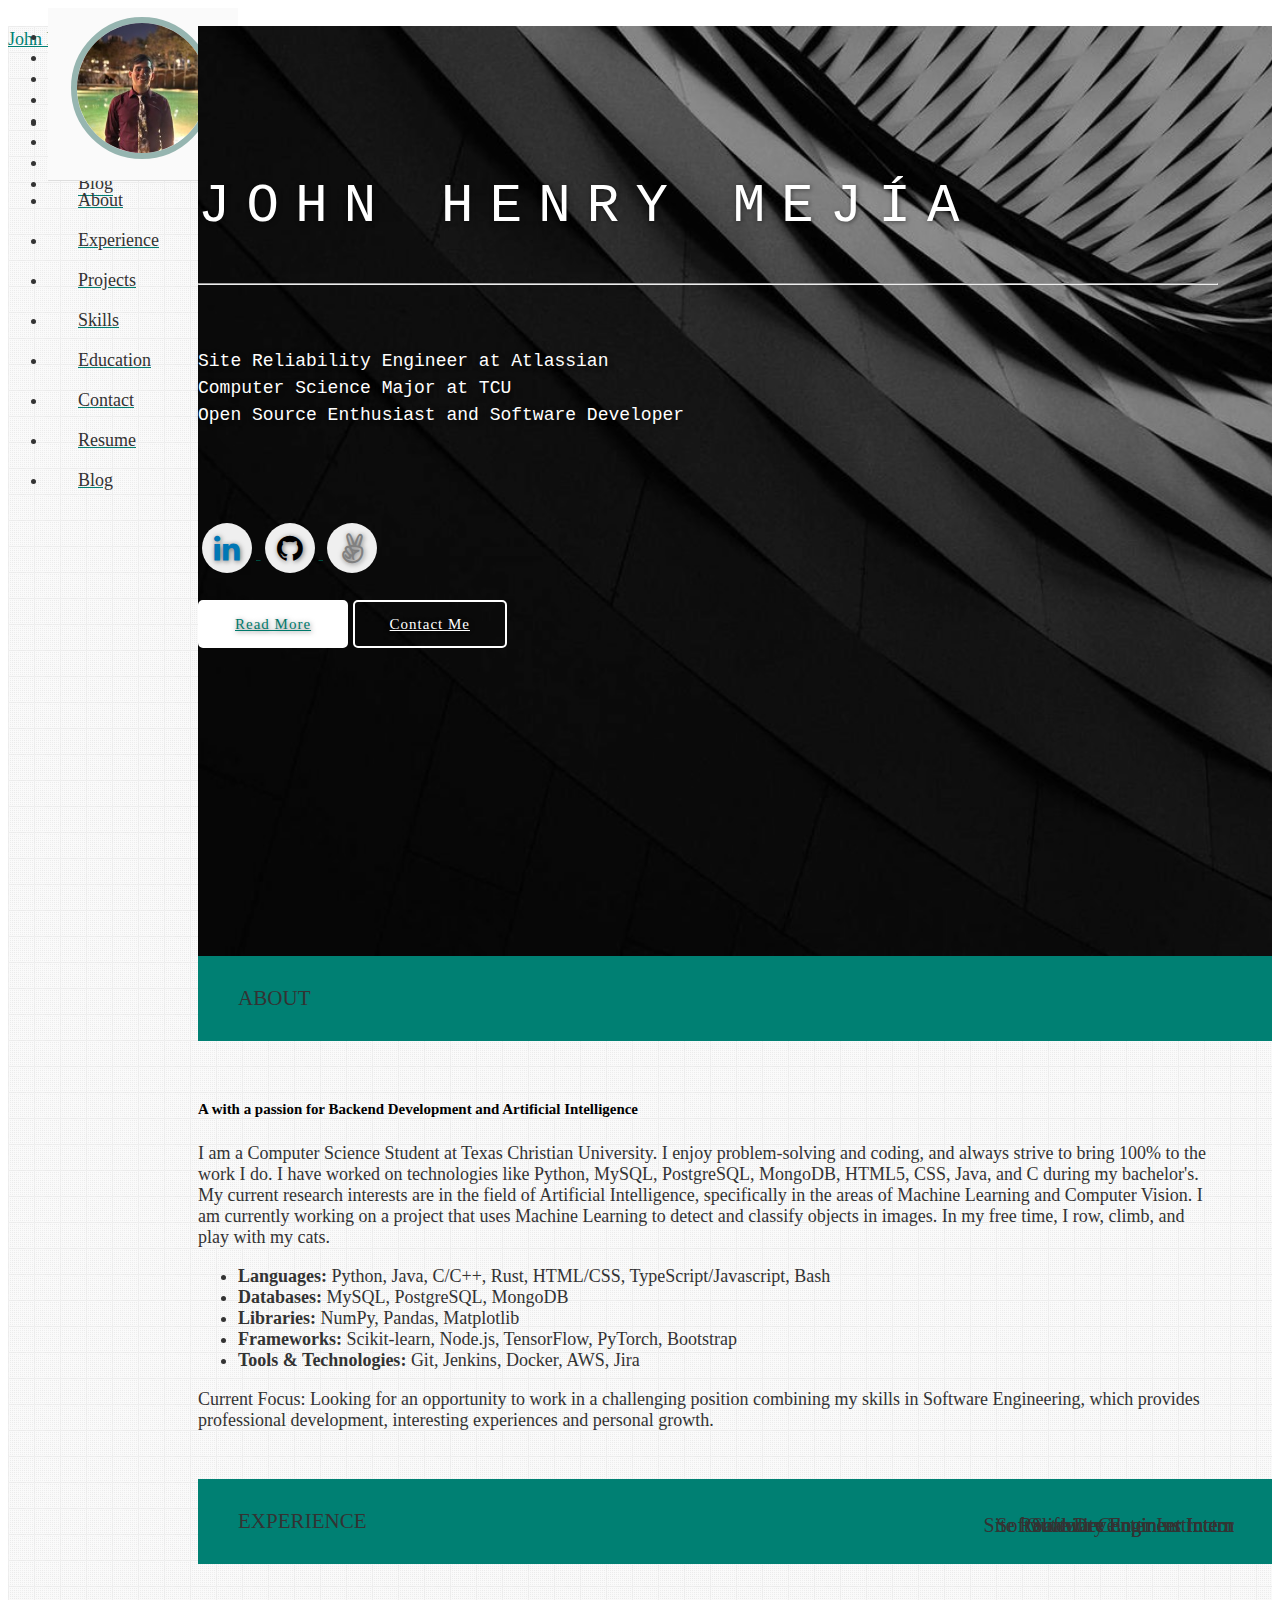
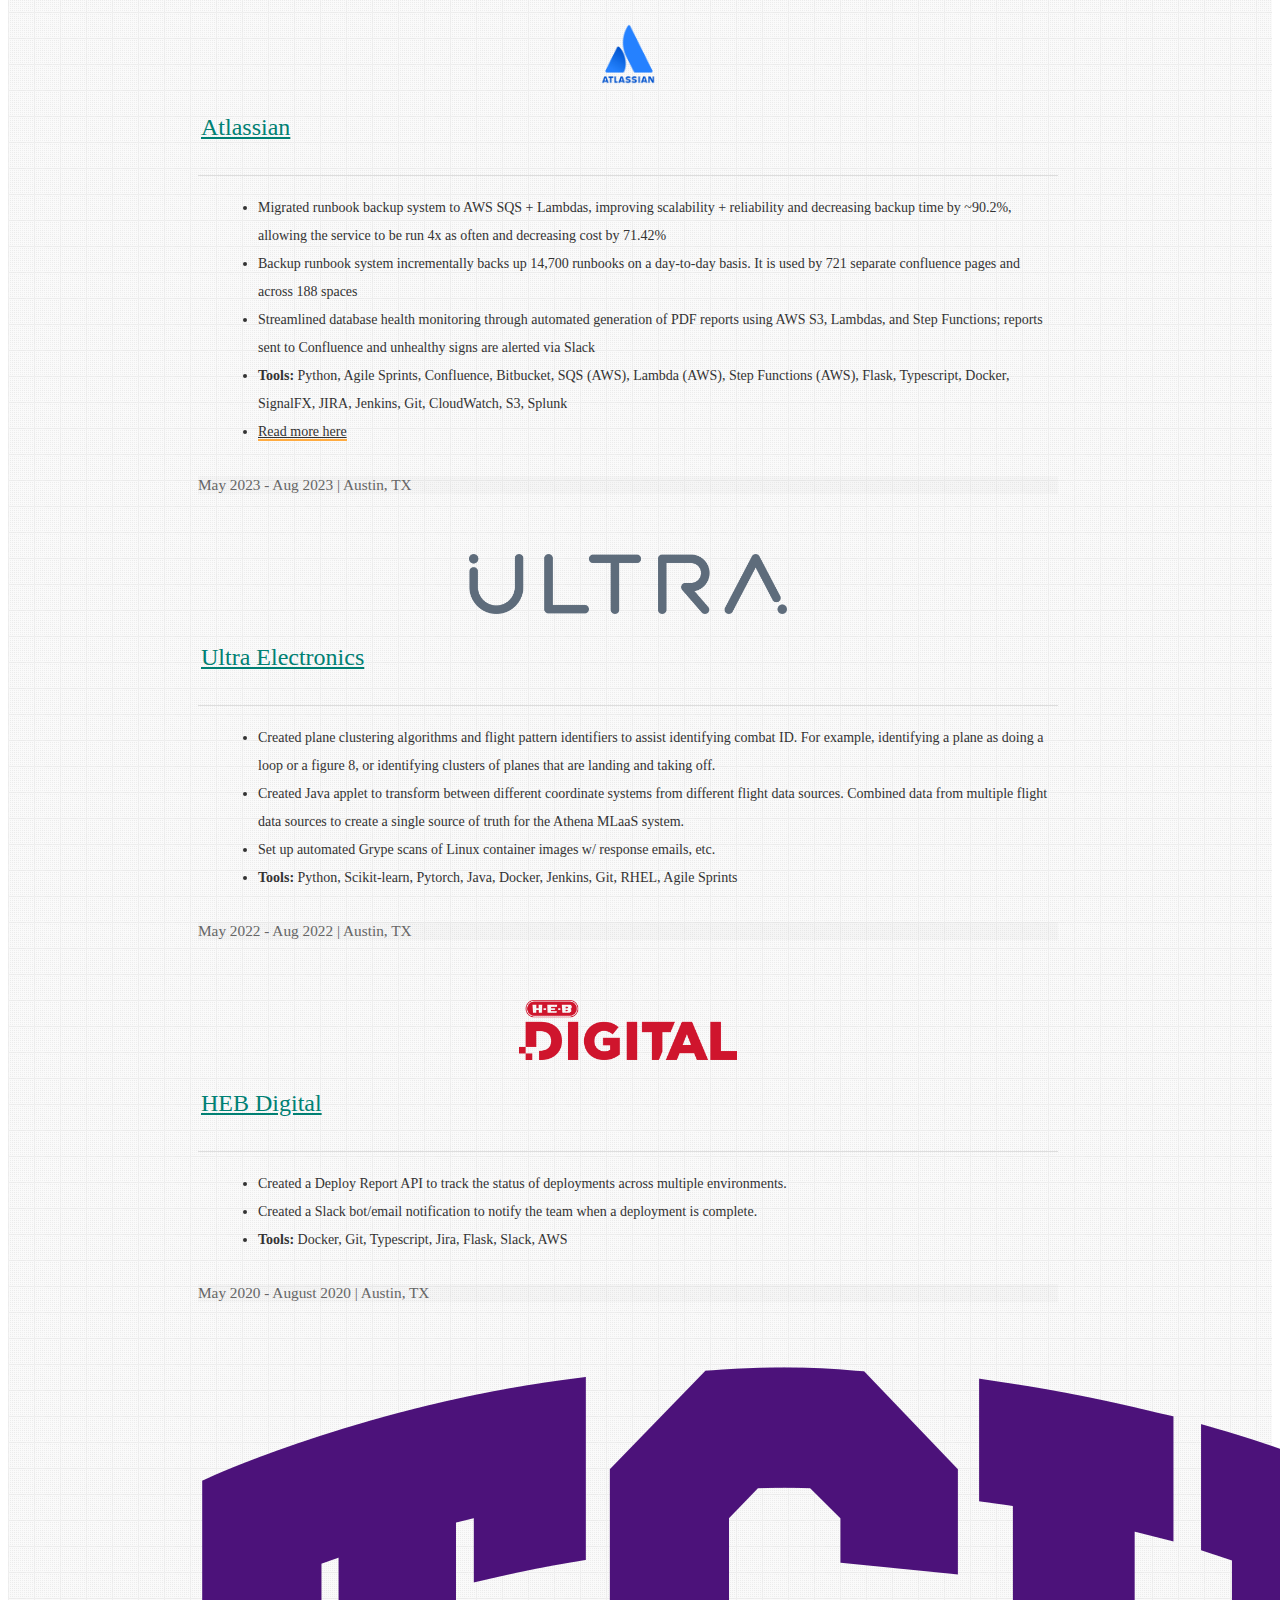
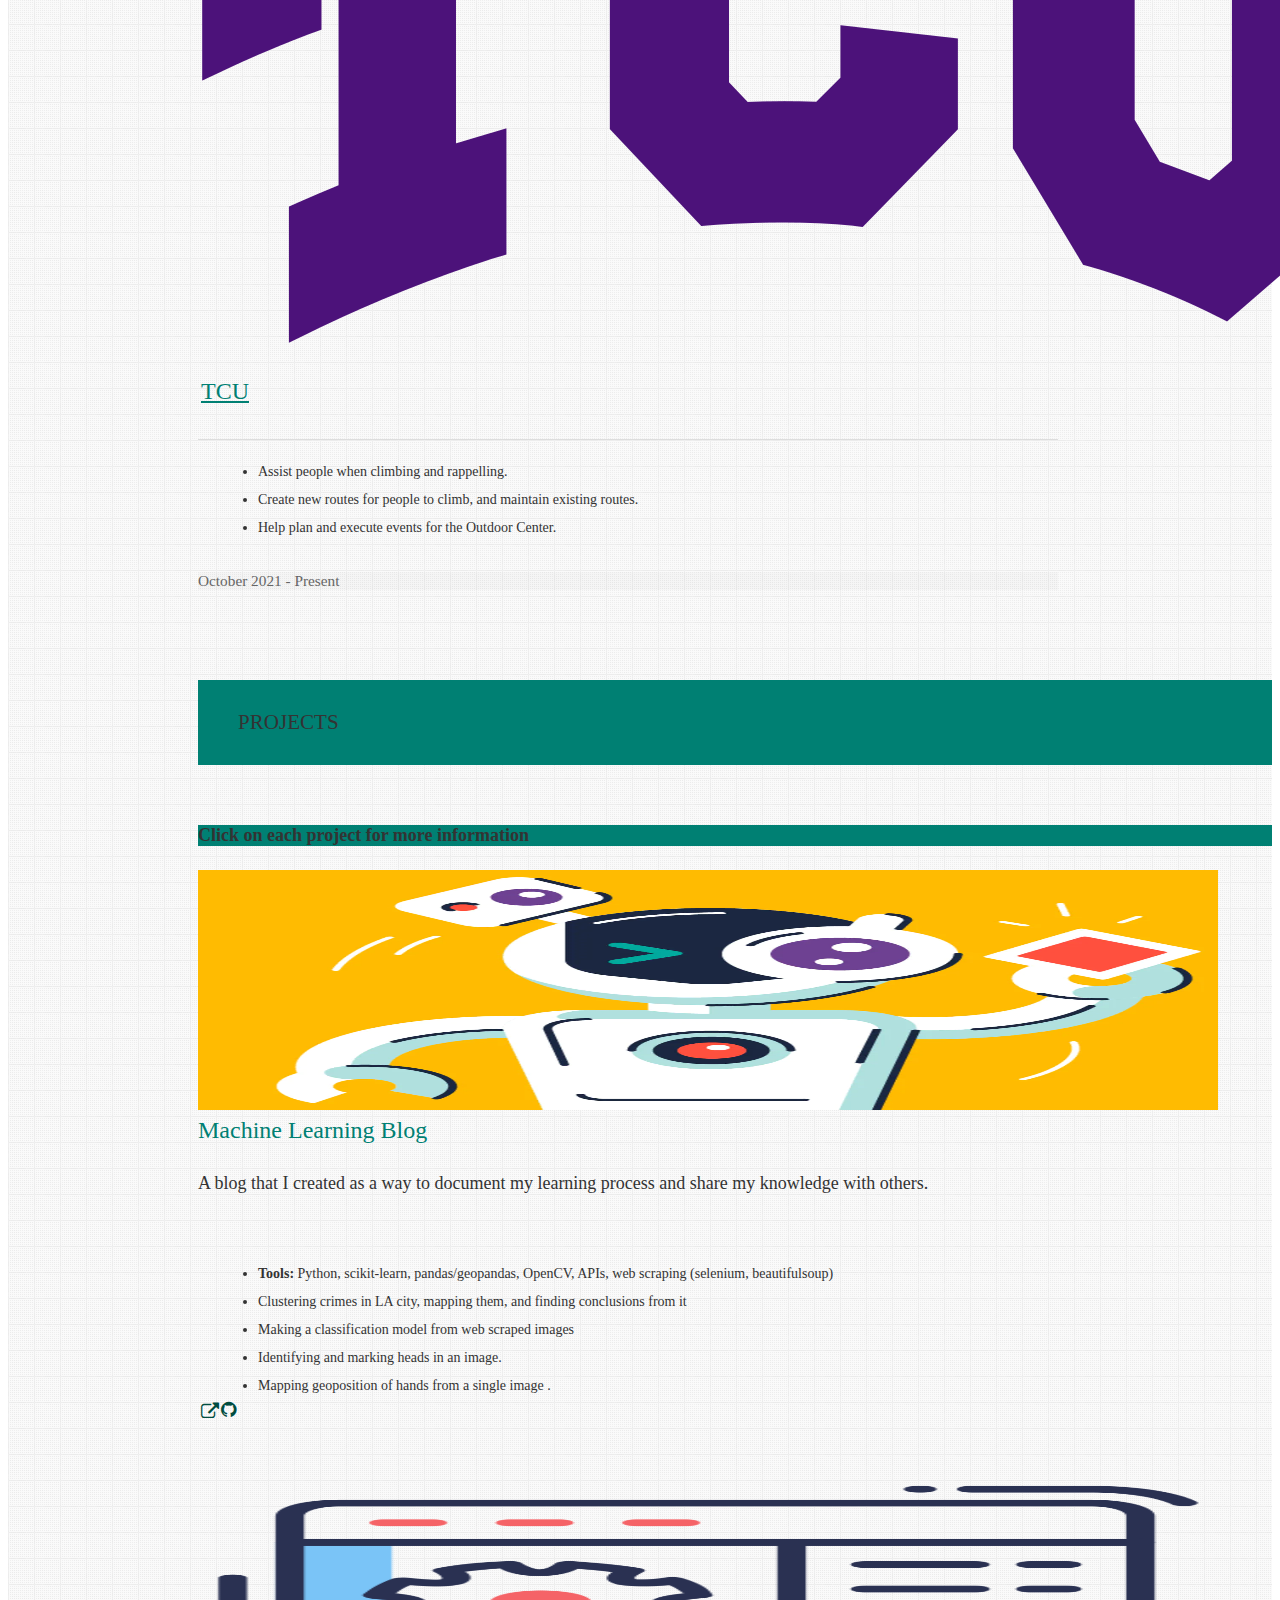
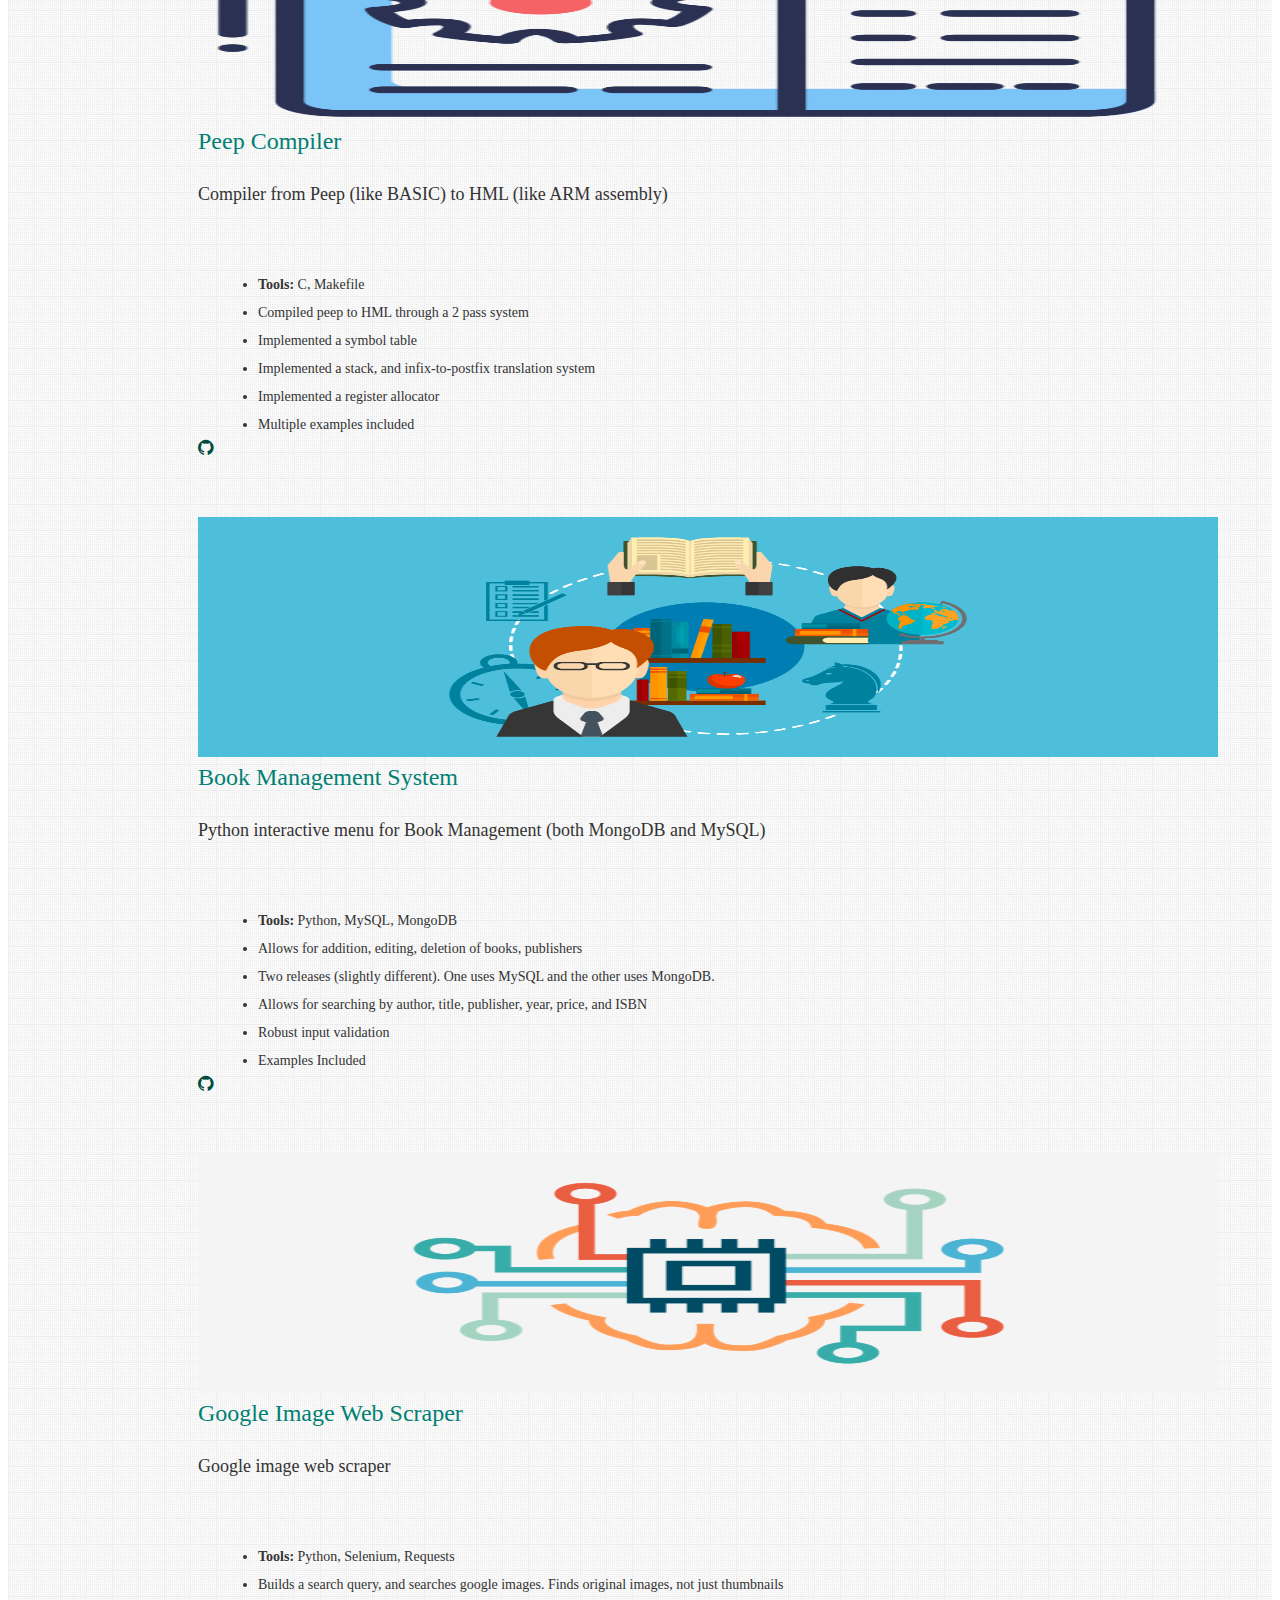
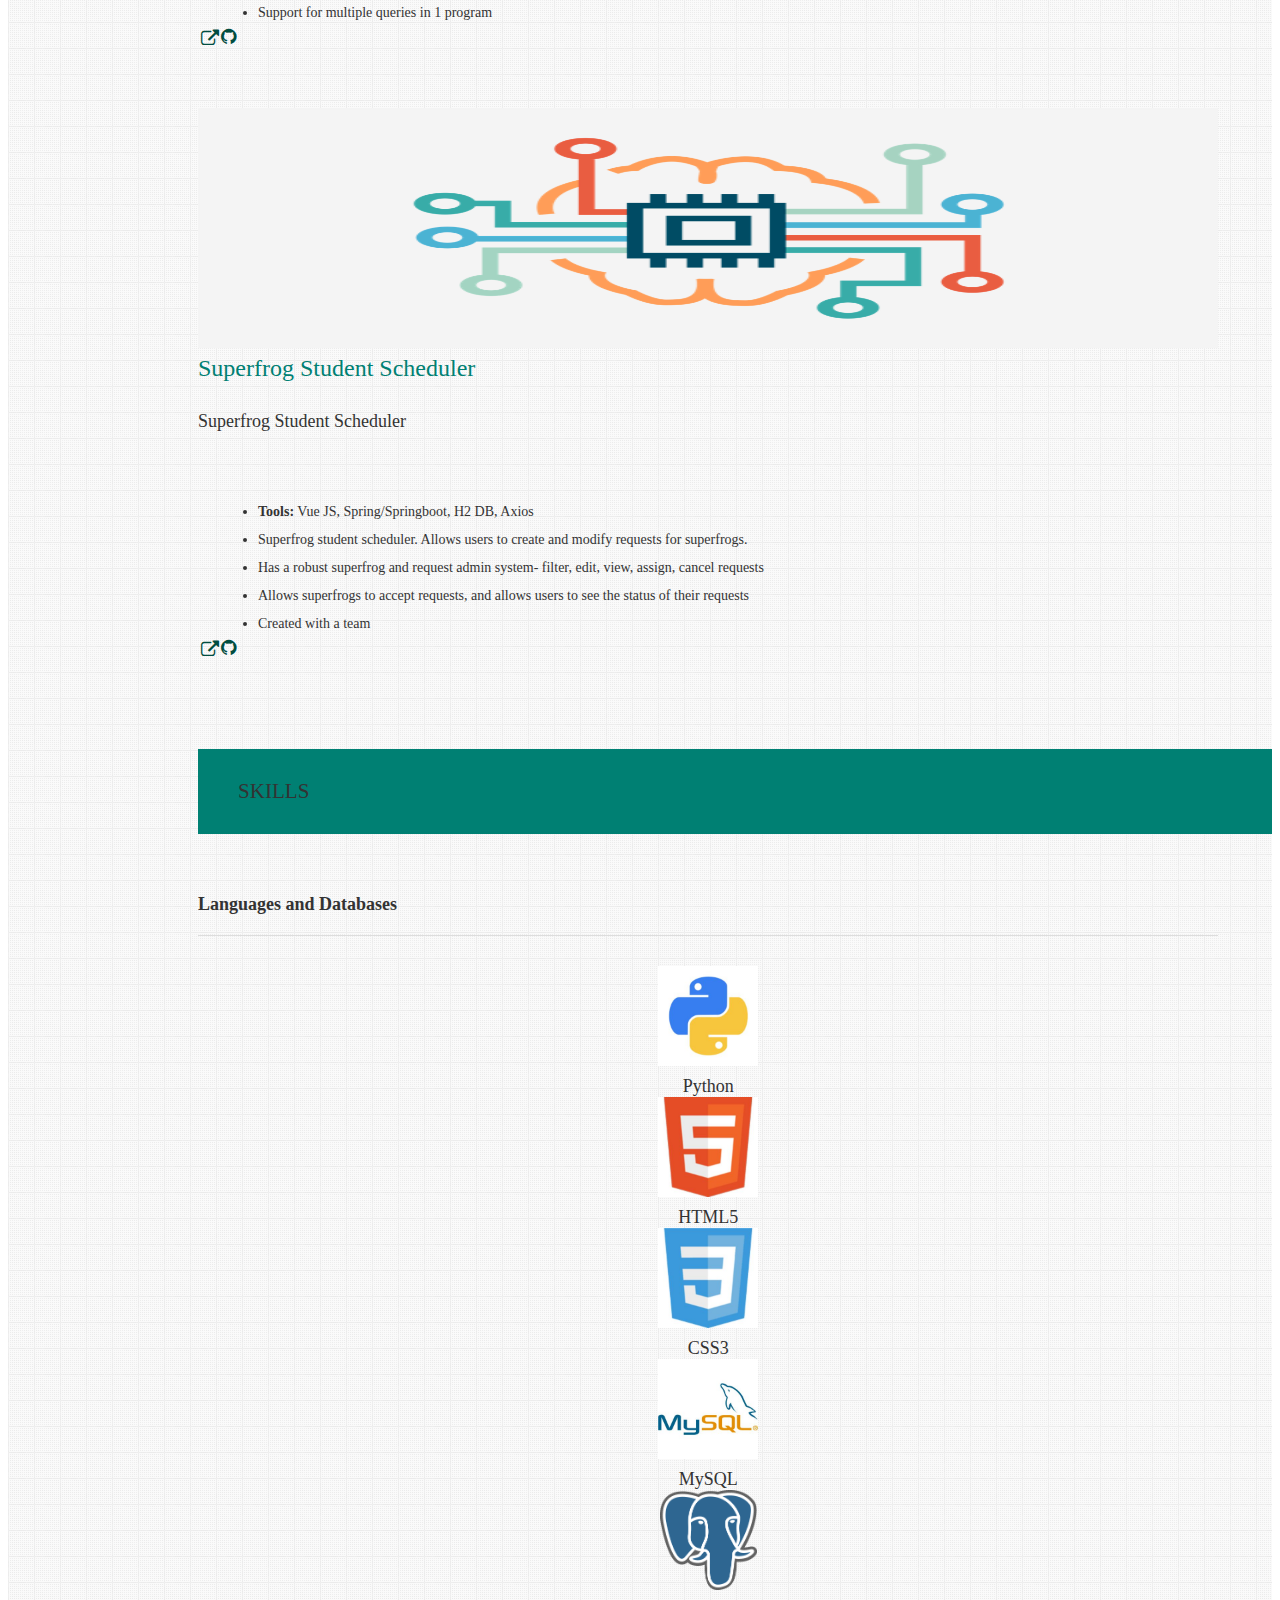
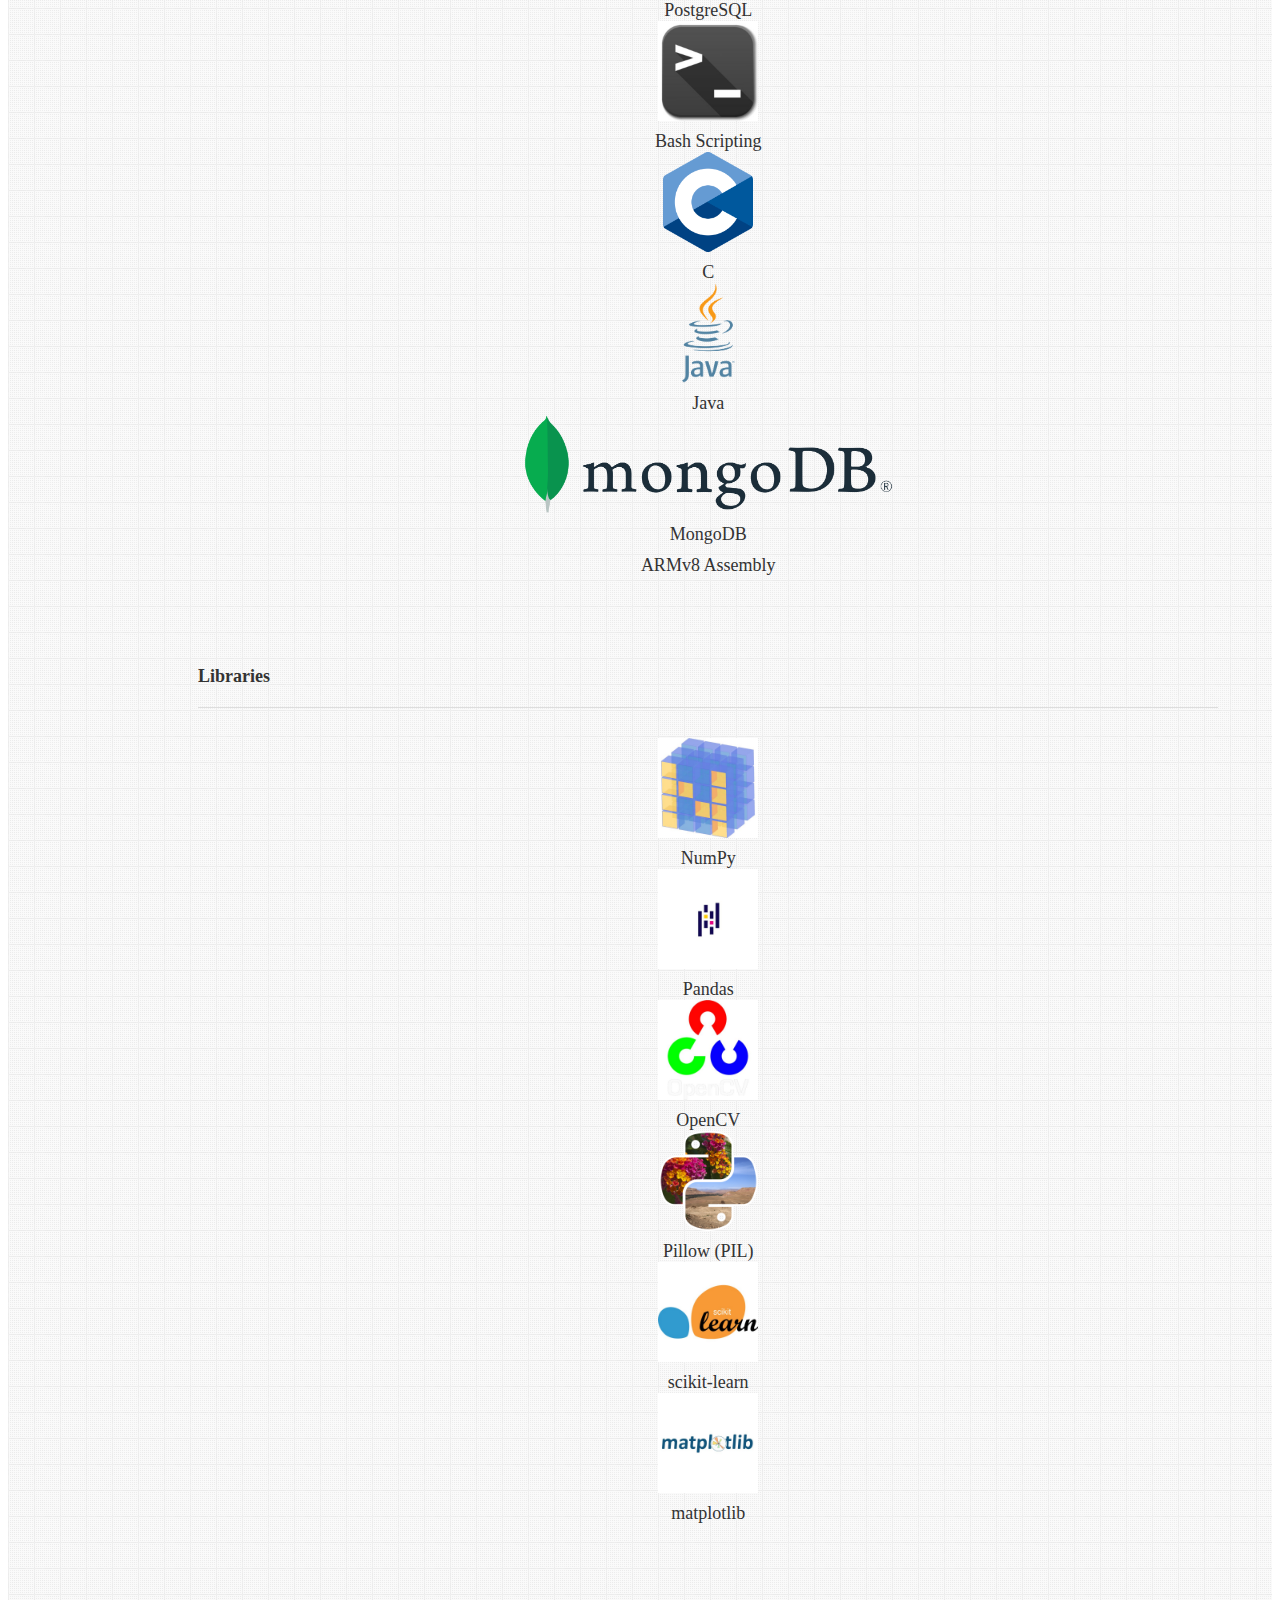
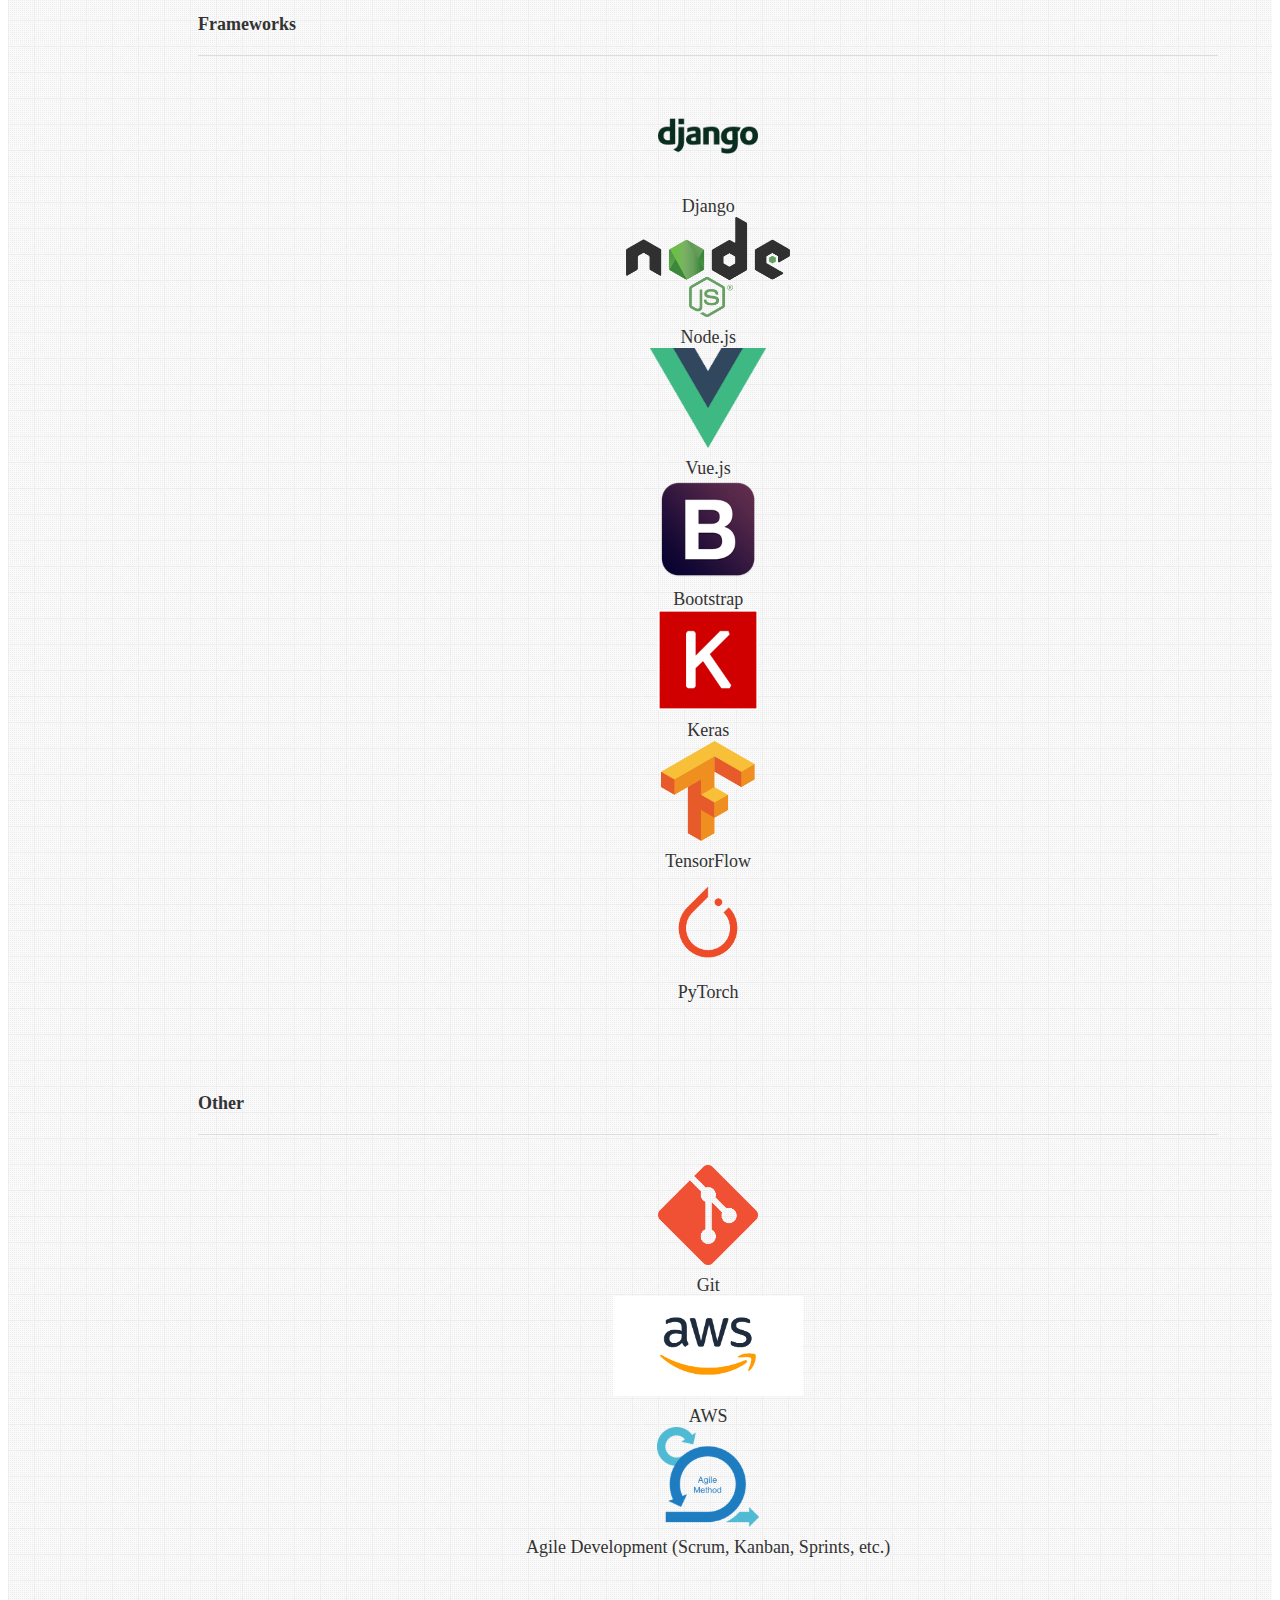
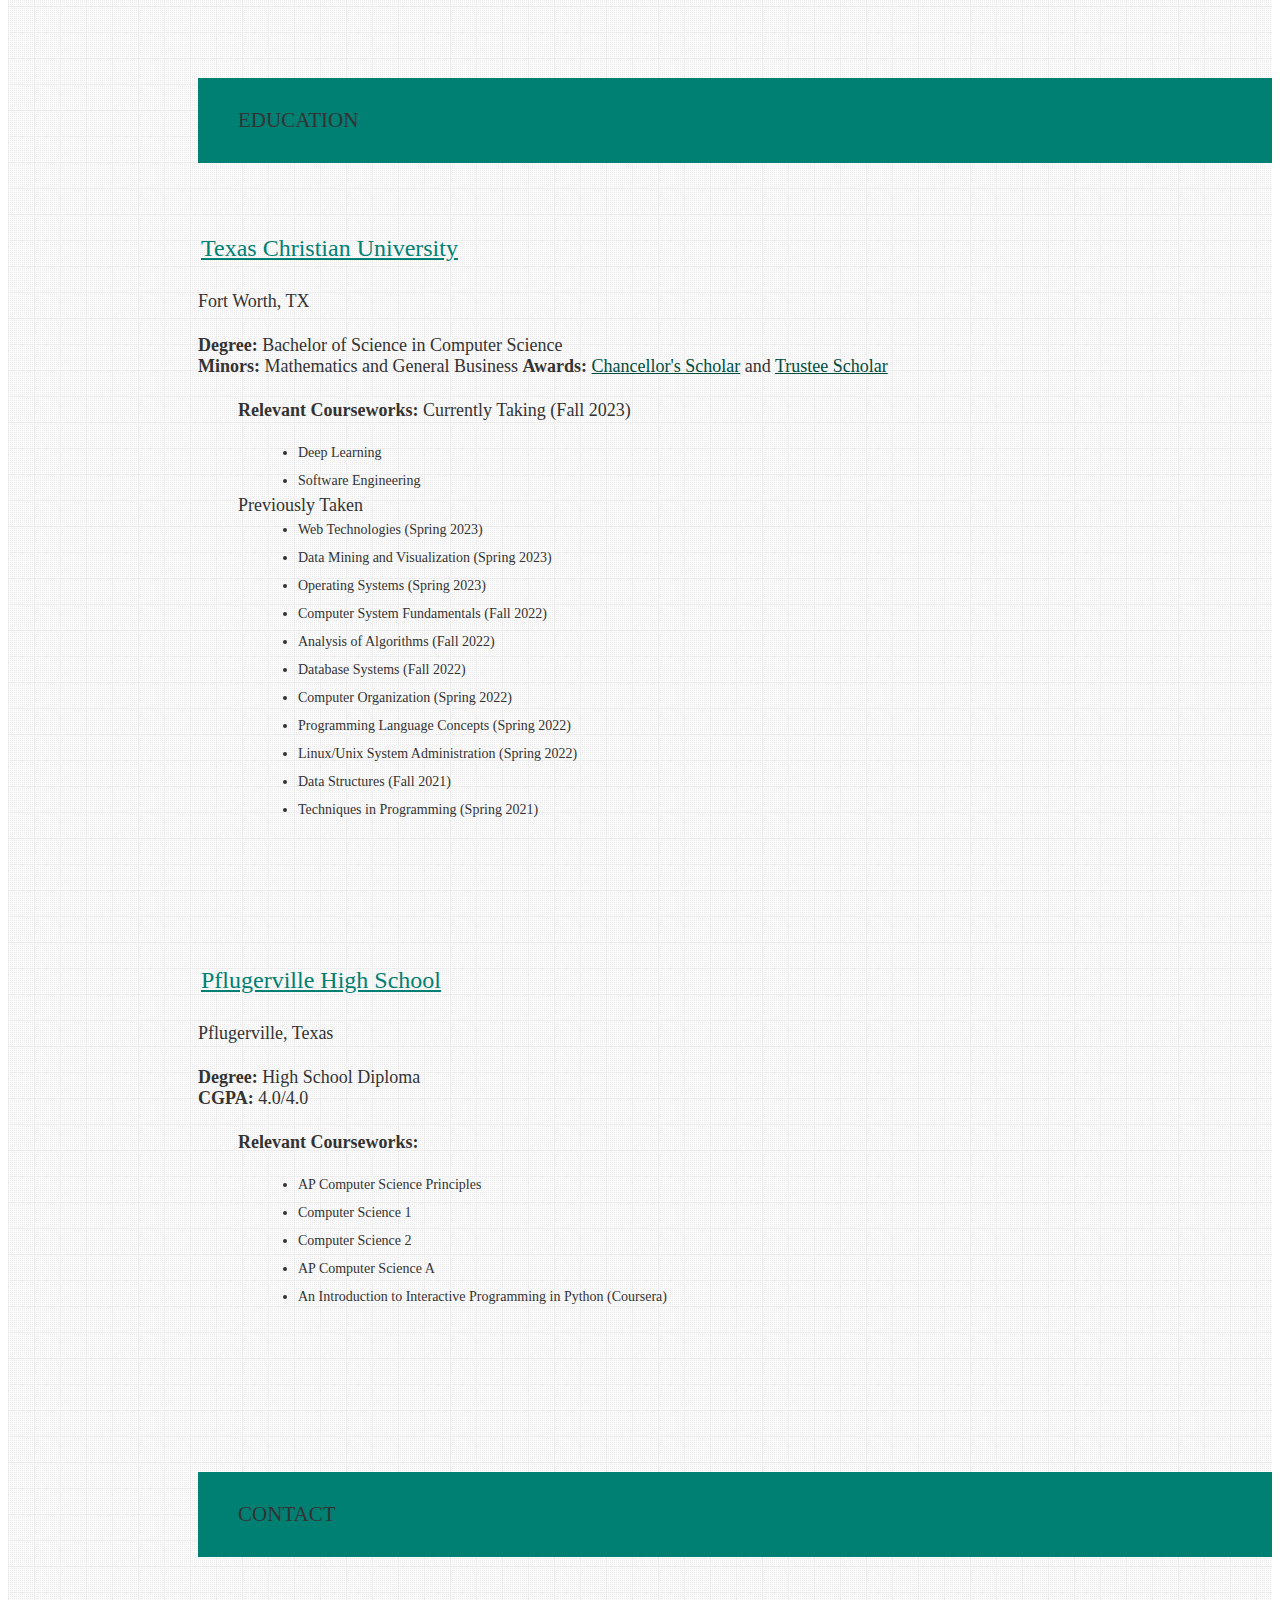
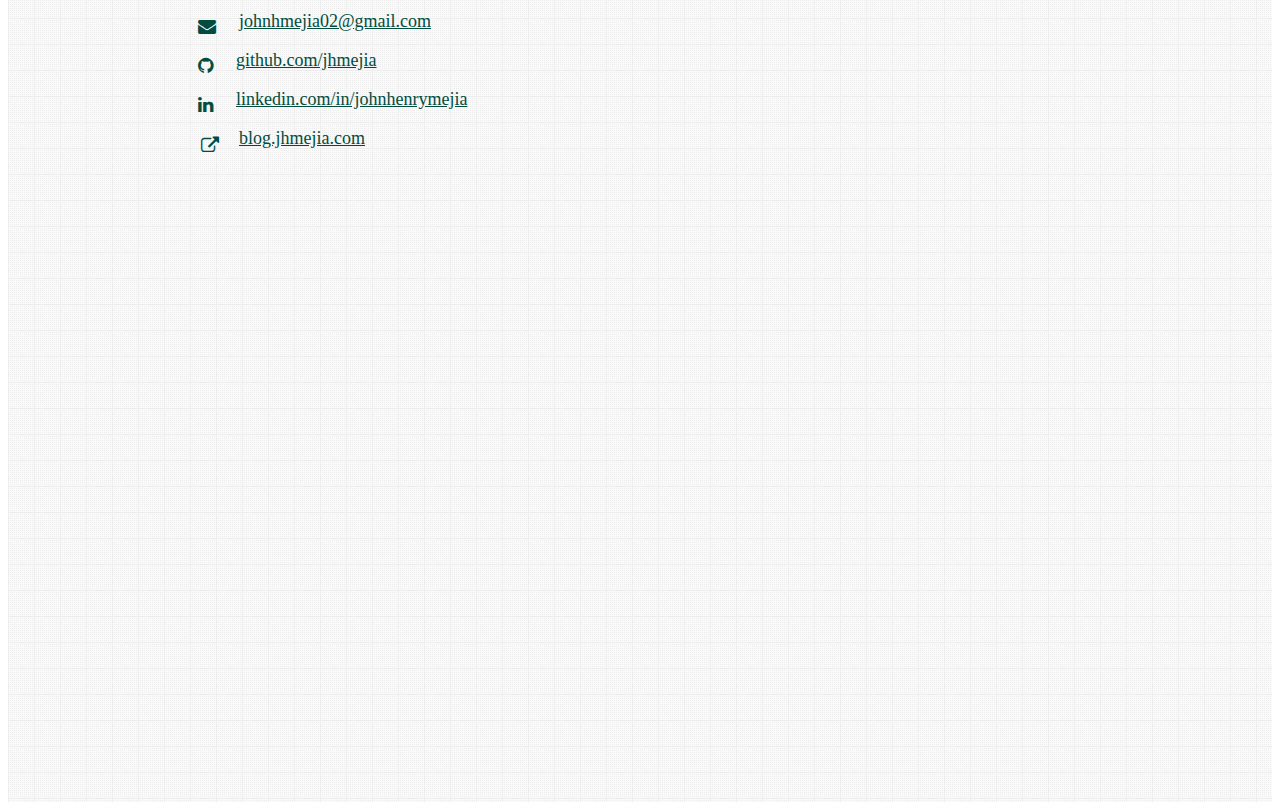
==== templates/index.html @ a2932aaa "Add chancellor scholar trustee scholar" ====
<!-- <!DOCTYPE html> -->
<html lang="en">

<head>
  <meta charset="utf-8" />
  <meta name="viewport" content="width=device-width initial-scale=1" />
  <meta http-equiv="X-UA-Compatible" content="IE=edge" />

  <!-- Google Tag Manager -->
  <script>(function (w, d, s, l, i) {
      w[l] = w[l] || []; w[l].push({
        'gtm.start':
          new Date().getTime(), event: 'gtm.js'
      }); var f = d.getElementsByTagName(s)[0],
        j = d.createElement(s), dl = l != 'dataLayer' ? '&l=' + l : ''; j.async = true; j.src =
          'https://www.googletagmanager.com/gtm.js?id=' + i + dl; f.parentNode.insertBefore(j, f);
    })(window, document, 'script', 'dataLayer', 'GTM-PGZH8HT');</script>
  <!-- End Google Tag Manager -->

  <!-- Materialize - Compiled and minified CSS-->
  <link rel="stylesheet" href="//cdnjs.cloudflare.com/ajax/libs/materialize/0.95.3/css/materialize.min.css" />
  <!-- Font Awesome Icon - CSS-->
  <link rel="stylesheet" href="//maxcdn.bootstrapcdn.com/font-awesome/4.3.0/css/font-awesome.min.css" />
  <!-- Custom Styles-->
  <link rel="stylesheet" href="/assets/css/style.css" />
  <title>John Henry Mejia | Software Developer</title>



  <!-- Open Graph-->
  <meta property="og:locale" content="en_US" />
  <meta property="og:type" content="website" />
  <meta property="og:title" content="John Henry Mejia | Software Developer" />
  <meta property="og:description" content="Software Developer" />
  <meta property="og:url" content="https://jhmejia.com/" />
  <meta property="og:site_name" content="John Henry Mejia | Software Developer" />
  <meta property="article:publisher" content="https://jhmejia.com/" />
  <meta property="og:image" content="https://jhmejia.com/examples/preview.JPG" />

  <meta name="author" content="John Henry Mejia" />
  <meta name="description"
    content="Software Developer with a passion for backend development and artificial intelligence." />
  <link rel="apple-touch-icon" sizes="57x57" href="/assets/img/favicon/apple-icon-57x57.png" />
  <link rel="apple-touch-icon" sizes="60x60" href="/assets/img/favicon/apple-icon-60x60.png" />
  <link rel="apple-touch-icon" sizes="72x72" href="/assets/img/favicon/apple-icon-72x72.png" />
  <link rel="apple-touch-icon" sizes="76x76" href="/assets/img/favicon/apple-icon-76x76.png" />
  <link rel="apple-touch-icon" sizes="114x114" href="/assets/img/favicon/apple-icon-114x114.png" />
  <link rel="apple-touch-icon" sizes="120x120" href="/assets/img/favicon/apple-icon-120x120.png" />
  <link rel="apple-touch-icon" sizes="144x144" href="/assets/img/favicon/apple-icon-144x144.png" />
  <link rel="apple-touch-icon" sizes="152x152" href="/assets/img/favicon/apple-icon-152x152.png" />
  <link rel="apple-touch-icon" sizes="180x180" href="/assets/img/favicon/apple-icon-180x180.png" />
  <link rel="icon" type="image/png" sizes="192x192" href="/assets/img/favicon/android-icon-192x192.png" />
  <link rel="icon" type="image/png" sizes="32x32" href="/assets/img/favicon/favicon-32x32.png" />
  <link rel="icon" type="image/png" sizes="96x96" href="/assets/img/favicon/favicon-96x96.png" />
  <link rel="icon" type="image/png" sizes="16x16" href="/assets/img/favicon/favicon-16x16.png" />
  <link rel="manifest" href="/assets/img/favicon/manifest.json" />
  <meta name="msapplication-TileColor" content="#ffffff" />
  <meta name="msapplication-TileImage" content="/assets/img/favicon/ms-icon-144x144.png" />
  <meta name="theme-color" content="#ffffff" />
  <meta name="robots" content="index, follow" />
  <!-- Google Site Verification for indexing -->
  <meta name="google-site-verification" content="_qxK8tePiU2fhnwlwnJ7pkDFnj1k2EiKq_cYGy1Cb84" />

  <style>
    :root {
      --green-fancy: rgb(219, 219, 219);
      --blue-fancy: rgb(0, 0, 0);
    }

    @keyframes float {

      from,
      to {
        transform: translateY(-0%);
      }

      50% {
        transform: translateY(-5%);
      }
    }

    @keyframes background-pan {
      from {
        background-position: 1000% center;
      }

      to {
        background-position: 0% center;
      }
    }


    .cool-word {
      color: white;
      font-family: "Rubik", sans-serif;
      font-size: clamp(1.8rem, 6.65vw, 8rem);
      margin: 0rem;
      text-transform: uppercase;
      transition: opacity 250ms ease;
    }

    .fancy span {
      display: inline-block;
    }

    .fancy>.outer {
      transition: transform 350ms ease;
    }

    .fancy>.outer {
      transition-duration: 800ms;
    }

    .fancy>.outer>.inner {
      animation: float 5s ease infinite;
    }

    .fancy>.outer>.inner>.letter {
      background: linear-gradient(to right,
          var(--blue-fancy),
          var(--green-fancy),
          var(--blue-fancy));
      background-size: 1000%;
      -webkit-background-clip: text;
      background-clip: unset;
      -webkit-text-fill-color: transparent;
      animation: background-pan 80s linear infinite;
    }

    .fancy>.outer:nth-child(1) {
      transform: translate(-50%, 60%) rotate(8deg);
    }

    .fancy>.outer:nth-child(2) {
      transform: translate(-40%, 20%) rotate(4deg);
    }

    .fancy>.outer:nth-child(3) {
      transform: translate(-30%, 60%) rotate(-6deg);
    }

    .fancy>.outer:nth-child(4) {
      transform: translate(-30%, 8%) rotate(-8deg);
    }

    .fancy>.outer:nth-child(5) {
      transform: translate(99%, -20%) rotate(5deg);
    }

    .fancy>.outer:nth-child(6) {
      transform: translate(60%, 20%) rotate(-3deg);
    }

    .fancy>.outer:nth-child(7) {
      transform: translate(60%, -30%) rotate(-5deg);
    }

    .fancy>.outer:nth-child(8) {
      transform: translate(60%, 15%) rotate(10deg);
    }

    .fancy>.outer:nth-child(9) {
      transform: translate(60%, -25%) rotate(8deg);
    }

    .fancy>.outer:nth-child(10) {
      transform: translate(60%, 15%) rotate(-6deg);
    }

    .fancy>.outer:nth-child(11) {
      transform: translate(100%, -10%) rotate(-3deg);
    }

    .fancy>.outer:nth-child(12) {
      transform: translate(120%, -30%) rotate(-10deg);
    }

    .fancy>.outer:nth-child(13) {
      transform: translate(150%, 10%) rotate(-10deg);
    }

    .fancy>.outer:nth-child(14) {
      transform: translate(120%, -25%) rotate(-10deg);
    }

    .fancy>.outer:nth-child(15) {
      transform: translate(300%, 15%) rotate(-10deg);
    }

    .fancy>.outer:nth-child(16) {
      transform: translate(120%, -25%) rotate(-10deg);
    }
  </style>






</head>

<body>
  <!-- Google Tag Manager (noscript) -->
  <noscript><iframe src="https://www.googletagmanager.com/ns.html?id=GTM-PGZH8HT" height="0" width="0"
      style="display:none;visibility:hidden"></iframe>
  </noscript>

  <!-- Navigation Menu-->
  <!-- Nav class 1 -->
  <nav class="hide-on-small-only">
    <ul class="side-nav fixed section table-of-contents">

      <li class="logo">
        <a id="logo-container" aria-label="Navigate to the beginning of the page" href="#intro"
          class="brand-logo grey-blue-text">
          <img src="/assets/img/azo-photo-sq.jpg" class="circle img-responsive profile-pic" alt="avatar">
        </a>
      </li>

      <li class="bold">
        <a aria-label="Navigate to the About section" href="#about" class="waves-effect waves-dark teal-text"><i
            class="mdi-social-person small"></i><span>About</span></a>
      </li>
      <li class="bold">
        <a aria-label="Navigate to the Experience section" href="#experience"
          class="waves-effect waves-dark teal-text"><i
            class="mdi-action-trending-up small"></i><span>Experience</span></a>
      </li>

      <li class="bold">
        <!-- mdi-av-web small
             mdi-av-my-library-books small-->
        <a aria-label="Navigate to the Projects section" href="#projects" class="waves-effect waves-dark teal-text"><i
            class="mdi-av-my-library-books small"></i><span>Projects</span></a>
      </li>

      <li class="bold">
        <!--
        ICONS:
        mdi-action-assessment
        mdi-social-poll
        mdi-av-equalizer
        -->
        <a aria-label="Navigate to the Skills section" href="#skills" class="waves-effect waves-dark teal-text"><i
            class="mdi-action-assessment small"></i><span>Skills</span></a>
      </li>

      <li class="bold">
        <!--
        ICONS:
        -->
        <a aria-label="Navigate to the Education section" href="#education" class="waves-effect waves-dark teal-text"><i
            class="mdi-social-school small"></i><span>Education</span></a>
      </li>

      <li class="bold">
        <!-- 
        1. mdi-communication-contacts
        2. mdi-content-mail
        3. mdi-communication-email
        -->
        <a aria-label="Navigate to the Contact section" href="#contact" class="waves-effect waves-dark teal-text"><i
            class="mdi-content-mail small"></i><span>Contact</span></a>
      </li>

      <li class="bold">
        <!--
        ICONS:
        1. mdi-action-description
        2. mdi-file-folder
        3. mdi-file-folder-open
        4. mdi-file-attachment
        5. mdi-file-folder-shared
        -->

        <a aria-label="Open John Henry's resume in a new tab" href="https://tcu.app.box.com/v/jhmejiaresume"
          target="_blank" class="waves-effect waves-dark teal-text"><i
            class="mdi-file-folder-open small"></i><span>Resume</span></a>
      </li>

      <li class="bold">
        <!-- 
        1. mdi-communication-contacts
        2. mdi-content-mail
        3. mdi-communication-email
        -->
        <a aria-label="Open JH Blog in a new tab" href="https://blog.jhmejia.com"
          class="waves-effect waves-dark teal-text"><i class="mdi-file-attachment small"></i><span>Blog</span></a>
      </li>
    </ul>
  </nav>

  <!-- Nav class 2 -->
  <nav class="hide-on-large only trigger z-depth-1">
    <a aria-label="Toggle visibility of the mobile navbar" href="#" data-activates="slide-out"
      class="button-collapse"><i class="mdi-navigation-menu"></i></a>
    <div class="name-title">
      <a id="name" aria-label="Navigate to the beginning of the page" href="#" class="teal-text">John Henry
        Mejia</a><span class="black-text">Software Developer</span>
    </div>
  </nav>

  <!-- Nav class 3 -->
  <nav class="hide-on-large only">
    <ul id="slide-out" class="side-nav">
      <li class="bold">
        <a aria-label="Navigate to the About section" href="#about" class="waves-effect waves-dark teal-text"><i
            class="mdi-social-person small"></i><span>About</span></a>
      </li>
      <li class="bold">
        <a aria-label="Navigate to the Experience section" href="#experience"
          class="waves-effect waves-dark teal-text"><i
            class="mdi-action-trending-up small"></i><span>Experience</span></a>
      </li>
      <li class="bold">
        <a aria-label="Navigate to the Projects section" href="#projects" class="waves-effect waves-dark teal-text"><i
            class="mdi-av-my-library-books small"></i><span>Projects</span></a>
      </li>
      <li class="bold">
        <a aria-label="Navigate to the Skills section" href="#skills" class="waves-effect waves-dark teal-text"><i
            class="mdi-action-assessment small"></i><span>Skills</span></a>
      </li>

      <li class="bold">
        <a aria-label="Navigate to the Education section" href="#education" class="waves-effect waves-dark teal-text"><i
            class="mdi-social-school small"></i><span>Education</span></a>
      </li>
      <li class="bold">
        <a aria-label="Navigate to the Contact section" href="#contact" class="waves-effect waves-dark teal-text"><i
            class="mdi-content-mail small"></i><span>Contact</span></a>
      </li>
      <li class="bold">
        <a aria-label="Open John Henry's Resume in a new tab" href="https://resume.jhmejia.com/" target="_blank"
          class="waves-effect waves-dark teal-text"><i class="mdi-file-folder-open small"></i><span>Resume</span></a>
      </li>
      <li class="bold">
        <a aria-label="Open John Henry's Blog in a new tab" href="https://blog.jhmejia.com/" target="_blank"
          class="waves-effect waves-dark teal-text"><i class="mdi-file-attachment small"></i><span>Blog</span></a>
      </li>
    </ul>
  </nav>

  <!-- Main Content-->
  <main>
    <!-- First Section: Heading lines and image -->
    <section id="intro" class="section scrollspy full-height">
      <div class="overlay"></div>
      <div class="container">
        <div class="col-md-9">
          <div class="content section-padding valign" style="margin-left: 0%; margin-top: 50px;">
            <div class="caption">
              <br>
              <br>

              <!-- <h2 id="channel-link" class="cool-word fancy">
                <span class="teal">John Henry Mejía</span>
              </h2> -->

              <h1 class="mast__title js-spanize">John Henry Mejía</h1>
              <hr class="sep" />
              <p class="mast__text js-spanize">

                Site Reliability Engineer at Atlassian
                Computer Science Major at TCU
                Open Source Enthusiast and Software Developer

              </p> <!--no-qa-->
            </div>

            <br>
            <br>
            <!-- <h5 style="color:#00796b">A <span class="typing" style="font-weight: 300; color:#fff"></span></h5> -->
          </div>
          <div class="social">

            <a href="http://linkedin.com/in/johnhenrymejia" target="_blank">
              <button class="icon-btn linkedin">
                <i class="fa fa-linkedin"></i>
              </button>
            </a>
            <a href="https://github.com/jhmejia/" target="_blank">
              <button class="icon-btn github">
                <i class="fa fa-github"></i>
              </button>
            </a>
            <!-- <a href="https://blog.jhmejia.com" target="_blank">
                <button class="icon-btn blogger">
                  <i class="fa fa-inverse"></i>
                </button>
              </a> -->

            <a href="https://blog.jhmejia.com" target="_blank">
              <button class="icon-btn angellist">
                <i class="fa fa-angellist"></i>
              </button>
            </a>


          </div>
          <div class='buttons'>
            <a href="#about" class="readme">Read More</a>
            <a href="#contact" class="contactme">Contact Me</a>
          </div>
        </div>
      </div>
      </div>
    </section>

    <!-- Second Section: About -->
    <section id="about" class="section scrollspy">
      <h3 class="page-title white-text teal">About</h3>
      <div class="container flow-text">

        <h5 style="color:rgb(0, 0, 0)">A <span class="typing" style="font-weight: 300; color:#004d40"></span> with a
          passion for Backend Development and Artificial Intelligence</h5>

        <!-- <blockquote>



          <h2>
            A Software Developer with a passion for Backend Development and Artificial Intelligence.

          </h2>
        </blockquote> -->
        <p>
          I am a Computer Science Student at Texas Christian University. I enjoy problem-solving and coding, and always
          strive to bring 100% to the work I do.

          I have worked on technologies like Python, MySQL, PostgreSQL, MongoDB, HTML5, CSS, Java, and C during my
          bachelor's.

          My current research interests are in the field of Artificial Intelligence, specifically in the areas of
          Machine Learning and Computer Vision. I am currently working on a project that uses Machine Learning to detect
          and classify objects in images.

          In my free time, I row, climb, and play with my cats.
        </p>
        <p>
        <ul>
          <li><b>Languages:</b> Python, Java, C/C++, Rust, HTML/CSS, TypeScript/Javascript, Bash</li>
          <li><b>Databases:</b> MySQL, PostgreSQL, MongoDB</li>
          <li><b>Libraries:</b> NumPy, Pandas, Matplotlib</li>
          <li><b>Frameworks:</b> Scikit-learn, Node.js, TensorFlow, PyTorch, Bootstrap</li>
          <li><b>Tools & Technologies:</b> Git, Jenkins, Docker, AWS, Jira</li>
        </ul>

        </p>

        <!-- <p>
          
          Detail-oriented Software Developer with professional experience in Backend Development, Machine Learning, Computer Vision. I am adept in Python, Django, Flask, SQL, Machine Learning, Computer Vision.           
        </p> -->
        <p>
          Current Focus: Looking for an opportunity to work in a challenging position combining my skills in Software
          Engineering, which provides professional development, interesting experiences and personal growth.
        </p>
        <!-- <p>
       
        </p> -->
      </div>
    </section>


    <!-- Third Section: Experience -->
    <section id="experience" class="section scrollspy">
      <h3 class="page-title white-text teal">Experience</h3>
      <div class="container">

        <!-- Latest Experience -->
        <div class="card">
          <div class="card-content">
            <div class="row">
              <div class="col s12 m2">
                <a href="https://www.atlassian.com/" target="_blank"><img alt="Atlassian Logo"
                    src="/assets/img/Atlassian-Logo.png" class="responsive-img center-block" /></a>
              </div>
              <!-- <div class="col s12 m10"> -->
              <div class="col s12 m10">
                <p>
                  <span class="card-title"><a href="https://www.atlassian.com/" target="_blank"
                      class="teal-text hoverline">Atlassian</a></span>
                </p>
              </div>
            </div>
            <div class="role brown-text text-darken-2">Site Reliability Engineer Intern </div>
            <ul>
              <li>
                Migrated runbook backup system to AWS SQS + Lambdas, improving scalability + reliability and
                decreasing backup time by ~90.2%, allowing the service to be run 4x as often and
                decreasing cost by 71.42%
              </li>
              <li>
                Backup runbook system incrementally backs up 14,700 runbooks on a day-to-day basis. It is used by
                721 separate confluence pages and across 188 spaces
              </li>
              <li>
                Streamlined database health monitoring through automated generation of PDF reports using AWS S3,
                Lambdas, and Step Functions; reports sent to Confluence and unhealthy signs are alerted via Slack
              </li>

              <li>
                <b>Tools:</b> Python, Agile Sprints, Confluence, Bitbucket, SQS (AWS), Lambda (AWS), Step Functions
                (AWS), Flask, Typescript,
                Docker, SignalFX, JIRA, Jenkins, Git, CloudWatch, S3, Splunk
              </li>

              <li>
                <a href="https://tcu.box.com/v/jhmejiainternship"> Read more here </a>
              </li>
            </ul>
          </div>
          <div class="card-action">
            <span>May 2023 - Aug 2023 | Austin, TX </span>
          </div>
        </div>


        <!-- Latest Experience -->
        <div class="card">
          <div class="card-content">
            <div class="row">
              <div class="col s12 m2">
                <a href="https://www.ultra.group/" target="_blank"><img alt="Ultra logo"
                    src="/assets/img/ultra-logo.png" class="responsive-img center-block" /></a>
              </div>
              <!-- <div class="col s12 m10"> -->
              <div class="col s12 m10">
                <p>
                  <span class="card-title"><a href="https://www.ultra.group/" target="_blank"
                      class="teal-text hoverline">Ultra Electronics</a></span>
                </p>
              </div>
            </div>
            <div class="role brown-text text-darken-2">Software Engineer Intern</div>
            <ul>
              <li>
                Created plane clustering algorithms and flight pattern identifiers to assist identifying combat ID.
                For example, identifying a plane as doing a loop or a figure 8, or identifying clusters of planes that
                are landing and taking off.
              </li>
              <li>
                Created Java applet to transform between different coordinate systems from different flight data
                sources.
                Combined data from multiple flight data sources to create a single source of truth for the Athena MLaaS
                system.
              </li>

              <li>Set up automated Grype scans of Linux container images w/ response emails, etc.</li>



              <li>
                <b>Tools:</b> Python, Scikit-learn, Pytorch, Java, Docker, Jenkins, Git, RHEL, Agile Sprints
              </li>
            </ul>
          </div>
          <div class="card-action">
            <span>May 2022 - Aug 2022 | Austin, TX </span>
          </div>
        </div>


        <div class="card">
          <div class="card-content">
            <div class="row">
              <div class="col s12 m2">
                <a href="https://digital.heb.com/" target="_blank"><img alt="HEB Digital logo"
                    src="/assets/img/HEBDigital-Logo-SingleColor-Red.png" class="responsive-img center-block" /></a>
              </div>
              <!-- <div class="col s12 m10"> -->
              <div class="col s12 m10">
                <p>
                  <span class="card-title"><a href="https://digital.heb.com/" target="_blank"
                      class="teal-text hoverline">HEB
                      Digital</a></span>
                </p>
              </div>
            </div>
            <div class="role brown-text text-darken-2">Software Development Intern</div>
            <ul>
              <li>
                Created a Deploy Report API to track the status of deployments across multiple environments.
              </li>
              <li>
                Created a Slack bot/email notification to notify the team when a deployment is complete.
              </li>
              <li>
                <b>Tools:</b> Docker, Git, Typescript, Jira, Flask, Slack, AWS
              </li>

            </ul>
          </div>
          <div class="card-action">
            <span>May 2020 - August 2020 | Austin, TX</span>
          </div>
        </div>

        <!-- Experience 2 -->
        <div class="card">
          <div class="card-content">
            <div class="row">
              <div class="col s12 m2">
                <img alt="Mtag logo" src="/assets/img/tcu_logo.png" class="responsive-img center-block" />

              </div>

              <!-- <div class="col s12 m10"> -->
              <div class="col s12 m10">
                <p>
                  <span class="card-title"><a href="#experience" class="teal-text hoverline">TCU</a></span>
                </p>
              </div>
            </div>
            <div class="role brown-text text-darken-2">Outdoor Center Instructor</div>
            <ul>
              <li>
                Assist people when climbing and rappelling.
              </li>
              <li>
                Create new routes for people to climb, and maintain existing routes.
              </li>
              <li>
                Help plan and execute events for the Outdoor Center.
              </li>
            </ul>
          </div>
          <div class="card-action">
            <span>October 2021 - Present</span>
          </div>
        </div>




      </div>
    </section>

    <!-- Fourth Section: Projects -->
    <section id="projects" class="section scrollspy">
      <h3 class="page-title white-text teal">Projects</h3>
      <h4 class="page-title white-text teal">Click on each project for more information</h4>
      <div class="container">
        <div class="row">

          <div class="col s12 m6 l4">
            <div class="card medium">
              <div class="card-image waves-effect waves-block waves-light">
                <img alt="music streaming app" src="/assets/img/Deep-learning-for-computer-vision2.png"
                  style="height: 100%; width: 100%" class="activator" />
              </div>
              <div class="card-content">
                <span class="card-title activator teal-text hoverline">Machine Learning Blog
                  <i class="mdi-navigation-more-vert right"></i></span>
                <p>
                  A blog that I created as a way to document my learning process and share my knowledge with others.
                </p>
              </div>
              <div class="card-reveal">
                <!-- TODO: change this -- only close button -->
                <!-- <span class="card-title brown-text">Accomplishments<i class="mdi-navigation-close right"></i></span> -->
                <span class="card-title grey-text"><small>Accomplishments</small><i
                    class="mdi-navigation-close right"></i></span>
                <ul>
                  <li><b>Tools:</b> Python, scikit-learn, pandas/geopandas, OpenCV, APIs, web scraping (selenium,
                    beautifulsoup)</li>
                  <li>Clustering crimes in LA city, mapping them, and finding conclusions from it</li>
                  <li>Making a classification model from web scraped images</li>
                  <li>Identifying and marking heads in an image.</li>
                  <li>Mapping geoposition of hands from a single image .</li>


                </ul>
                <div class="card-action">
                  <a aria-label="Visit " href="https://blog.jhmejia.com/" target="_blank" data-position="top"
                    data-tooltip="View Online"
                    class="btn-floating btn-large waves-effect waves-light blue-grey tooltipped"><i
                      class="fa fa-external-link"></i></a>
                  <a aria-label="Visit the GitHub repo for  project" href="https://github.com/jhmejia/blog-notebooks"
                    target="_blank" data-position="top" data-tooltip="View Source"
                    class="btn-floating btn-large waves-effect waves-light blue-grey tooltipped"><i
                      class="fa fa-github"></i></a>
                </div>
              </div>
            </div>
          </div>

          <div class="col s12 m6 l4">
            <div class="card medium">
              <div class="card-image waves-effect waves-block waves-light">
                <img alt="quiz app" src="/assets/img/peepcc.png" style="height: 100%; width: 100%" class="activator" />
              </div>
              <div class="card-content">
                <span class="card-title activator teal-text hoverline">Peep Compiler<i
                    class="mdi-navigation-more-vert right"></i></span>
                <p>
                  Compiler from Peep (like BASIC) to HML (like ARM assembly)
                </p>
              </div>
              <div class="card-reveal">
                <!-- TODO: change this -- only close button -->
                <!-- <span class="card-title brown-text">Accomplishments<i class="mdi-navigation-close right"></i></span> -->
                <span class="card-title grey-text"><small>Accomplishments</small><i
                    class="mdi-navigation-close right"></i></span>
                <ul>
                  <li><b>Tools:</b> C, Makefile</li>
                  <li>Compiled peep to HML through a 2 pass system </li>
                  <li>Implemented a symbol table</li>
                  <li>Implemented a stack, and infix-to-postfix translation system</li>
                  <li>Implemented a register allocator</li>
                  <li>Multiple examples included</li>

                </ul>
                <div class="card-action">
                  <a aria-label="Visit the GitHub repo for  project" href="https://github.com/jhmejia/peepcc-compiler"
                    target="_blank" data-position="top" data-tooltip="View Source"
                    class="btn-floating btn-large waves-effect waves-light blue-grey tooltipped"><i
                      class="fa fa-github"></i></a>
                </div>
              </div>
            </div>
          </div>


          <div class="col s12 m6 l4">
            <div class="card medium">
              <div class="card-image waves-effect waves-block waves-light">
                <img alt="quiz app" src="/assets/img/project-library-logo.png" style="height: 100%; width: 100%"
                  class="activator" />
              </div>
              <div class="card-content">
                <span class="card-title activator teal-text hoverline">Book Management System<i
                    class="mdi-navigation-more-vert right"></i></span>
                <p>
                  Python interactive menu for Book Management (both MongoDB and MySQL)
                </p>
              </div>
              <div class="card-reveal">
                <!-- TODO: change this -- only close button -->
                <!-- <span class="card-title brown-text">Accomplishments<i class="mdi-navigation-close right"></i></span> -->
                <span class="card-title grey-text"><small>Accomplishments</small><i
                    class="mdi-navigation-close right"></i></span>
                <ul>
                  <li><b>Tools:</b> Python, MySQL, MongoDB</li>
                  <li>Allows for addition, editing, deletion of books, publishers </li>
                  <li>Two releases (slightly different). One uses MySQL and the other uses MongoDB.</li>
                  <li>Allows for searching by author, title, publisher, year, price, and ISBN</li>
                  <li>Robust input validation</li>
                  <li>Examples Included</li>

                </ul>
                <div class="card-action">
                  <a aria-label="Visit the GitHub repo for  project"
                    href="https://github.com/jhmejia/book-management-sys" target="_blank" data-position="top"
                    data-tooltip="View Source"
                    class="btn-floating btn-large waves-effect waves-light blue-grey tooltipped"><i
                      class="fa fa-github"></i></a>
                </div>
              </div>
            </div>
          </div>


          <div class="col s12 m6 l4">
            <div class="card medium">
              <div class="card-image waves-effect waves-block waves-light">
                <img alt="music streaming app" src="/assets/img/brain.png" style="height: 100%; width: 100%"
                  class="activator" />
              </div>
              <div class="card-content">
                <span class="card-title activator teal-text hoverline">Google Image Web Scraper
                  <i class="mdi-navigation-more-vert right"></i></span>
                <p>
                  Google image web scraper
                </p>
              </div>
              <div class="card-reveal">
                <!-- TODO: change this -- only close button -->
                <!-- <span class="card-title brown-text">Accomplishments<i class="mdi-navigation-close right"></i></span> -->
                <span class="card-title grey-text"><small>Accomplishments</small><i
                    class="mdi-navigation-close right"></i></span>
                <ul>
                  <li><b>Tools:</b> Python, Selenium, Requests</li>
                  <li>Builds a search query, and searches google images. Finds original images, not just thumbnails</li>
                  <li>Support for multiple queries in 1 program</li>



                </ul>
                <div class="card-action">
                  <a aria-label="Visit Blog" href="https://blog.jhmejia.com/2023/01/making-google-image-scraper.html"
                    target="_blank" data-position="top" data-tooltip="View Online"
                    class="btn-floating btn-large waves-effect waves-light blue-grey tooltipped"><i
                      class="fa fa-external-link"></i></a>
                  <a aria-label="Visit the GitHub repo for  project"
                    href="https://github.com/jhmejia/google-image-scraper" target="_blank" data-position="top"
                    data-tooltip="View Source"
                    class="btn-floating btn-large waves-effect waves-light blue-grey tooltipped"><i
                      class="fa fa-github"></i></a>
                </div>
              </div>
            </div>
          </div>

          <div class="col s12 m6 l4">
            <div class="card medium">
              <div class="card-image waves-effect waves-block waves-light">
                <img alt="music streaming app" src="/assets/img/brain.png" style="height: 100%; width: 100%"
                  class="activator" />
              </div>
              <div class="card-content">
                <span class="card-title activator teal-text hoverline">Superfrog Student Scheduler
                  <i class="mdi-navigation-more-vert right"></i></span>
                <p>
                  Superfrog Student Scheduler
                </p>
              </div>
              <div class="card-reveal">
                <!-- TODO: change this -- only close button -->
                <!-- <span class="card-title brown-text">Accomplishments<i class="mdi-navigation-close right"></i></span> -->
                <span class="card-title grey-text"><small>Accomplishments</small><i
                    class="mdi-navigation-close right"></i></span>
                <ul>
                  <li><b>Tools:</b> Vue JS, Spring/Springboot, H2 DB, Axios</li>
                  <li>Superfrog student scheduler. Allows users to create and modify requests for superfrogs. </li>
                  <li>Has a robust superfrog and request admin system- filter, edit, view, assign, cancel requests </li>
                  <li> Allows superfrogs to accept requests, and allows users to see the status of their requests</li>
                  <li> Created with a team</li>


                </ul>
                <div class="card-action">
                  <a aria-label="Visit Website" href="https://superfrogscheduler.xyz" target="_blank"
                    data-position="top" data-tooltip="View Online"
                    class="btn-floating btn-large waves-effect waves-light blue-grey tooltipped"><i
                      class="fa fa-external-link"></i></a>
                  <a aria-label="Visit the GitHub repo for  project" href="https://github.com/jhmejia/webtech-superfrog"
                    target="_blank" data-position="top" data-tooltip="View Source"
                    class="btn-floating btn-large waves-effect waves-light blue-grey tooltipped"><i
                      class="fa fa-github"></i></a>
                </div>
              </div>
            </div>
          </div>





          <!-- ************* -->
        </div>
      </div>
    </section>

    <!-- Fifth Section: Skills -->
    <section id="skills" class="section scrollspy">
      <h3 class="page-title white-text teal">Skills</h3>
      <div class="container">
        <!-- Languages and Databases -->
        <div class="card">
          <div class="card-content">
            <h4 class="brown-text light">Languages and Databases</h4>
            <div class="row text-center">
              <div class="col s4 m2">
                <img alt="" src="/assets/img/python-logo-1-300x300.jpg" class="responsive-img" />Python
              </div>
              <div class="col s4 m2">
                <img alt="" src="/assets/img/html5-300x300.jpg" class="responsive-img" />HTML5
              </div>
              <div class="col s4 m2">
                <img alt="" src="/assets/img/css3-300x300.jpg" class="responsive-img" />CSS3
              </div>
              <div class="col s4 m2">
                <img alt="" src="/assets/img/mysql-logo-1-300x300.jpg" class="responsive-img" />MySQL
              </div>
              <div class="col s4 m2">
                <img alt="" src="/assets/img/postgresql-logo.png" class="responsive-img" />PostgreSQL
              </div>
              <div class="col s4 m2">
                <img alt="" src="/assets/img/shell-logo-1-300x300.jpg" class="responsive-img" />Bash Scripting
              </div>
              <div class="col s4 m2">
                <img alt="" src="/assets/img/c.png" class="responsive-img" />C
              </div>
              <div class="col s4 m2">
                <img alt="" src="/assets/img/Java_programming_language_logo.svg.png" class="responsive-img" />Java
              </div>
              <div class="col s4 m2">
                <img alt="" src="/assets/img/MongoDB.png" class="responsive-img" />MongoDB
              </div>
              <div class="col s4 m2">
                <img alt="" src="/assets/img/armcortex.jpg" class="responsive-img" />ARMv8 Assembly
              </div>
            </div>
          </div>
        </div>

        <div class="card">
          <div class="card-content">
            <h4 class="brown-text light">Libraries</h4>
            <div class="row text-center">
              <div class="col s4 m2">
                <img alt="" src="/assets/img/numpy-logo-1-500x500.jpg" class="responsive-img" />NumPy
              </div>
              <div class="col s4 m2">
                <img alt="" src="/assets/img/pandas-logo-2-500x500.jpg" class="responsive-img" />Pandas
              </div>
              <div class="col s4 m2">
                <img alt="" src="/assets/img/opencv-logo-1-500x500.jpg" class="responsive-img" />OpenCV
              </div>
              <div class="col s4 m2">
                <img alt="" src="/assets/img/pillow-logo-248x250.png" class="responsive-img" />Pillow (PIL)
              </div>
              <div class="col s4 m2">
                <img alt="" src="/assets/img/sk-learn-logo-1-500x500.jpg" class="responsive-img" />scikit-learn
              </div>
              <div class="col s4 m2">
                <img alt="" src="/assets/img/matplotlib-logo-1-500x500.jpg" class="responsive-img" />matplotlib
              </div>
            </div>
          </div>
        </div>

        <!-- Frameworks -->
        <div class="card">
          <div class="card-content">
            <h4 class="brown-text light">Frameworks</h4>
            <div class="row text-center">
              <div class="col s4 m2">
                <img alt="" src="/assets/img/django-logo.webp" class="responsive-img" />Django
              </div>

              <div class="col s4 m2">
                <img alt="" src="/assets/img/2560px-Node.js_logo.svg.png" class="responsive-img" />Node.js
              </div>
              <div class="col s4 m2">
                <img alt="" src="/assets/img/vuejs.png" class="responsive-img" />Vue.js
              </div>
              <div class="col s4 m2">
                <img alt="" src="/assets/img/bootstrap.png" class="responsive-img" />Bootstrap
              </div>
              <div class="col s4 m2">
                <img alt="" src="/assets/img/keras-logo.png" class="responsive-img" />Keras
              </div>
              <div class="col s4 m2">
                <img alt="" src="/assets/img/tensorflow-logo-1.png" class="responsive-img" />TensorFlow
              </div>
              <div class="col s4 m2">
                <img alt="" src="/assets/img/pytorch-logo.png" class="responsive-img" />PyTorch
              </div>
            </div>
          </div>
        </div>

        <!-- Other -->
        <div class="card">
          <div class="card-content">
            <h4 class="brown-text light">Other</h4>
            <div class="row text-center">


              <div class="col s4 m2">
                <img alt="" src="/assets/img/git.png" class="responsive-img" />Git
              </div>
              <div class="col s4 m2">
                <img alt="" src="/assets/img/aws.png" class="responsive-img" />AWS
              </div>
              <div class="col s4 m2">
                <img alt="" src="/assets/img/agile-method.png" class="responsive-img" />Agile Development (Scrum,
                Kanban, Sprints, etc.)
              </div>
            </div>
          </div>
        </div>

      </div>
    </section>

    <!-- Seventh Section: Education -->
    <section id="education" class="section scrollspy">
      <h3 class="page-title white-text teal">Education</h3>
      <div class="container">
        <div class="row">
          <!-- Education -->
          <div class="col s12 m6 l6">
            <div class="card">
              <div class="card-content">
                <p>
                  <span class="card-title"><a href="https://cse.tcu.edu/" target="_blank"
                      class="teal-text hoverline">Texas Christian University</a></span>
                </p>
                <p class="brown-text">Fort Worth, TX</p>
                <p>
                  <b>Degree: </b>Bachelor of Science in Computer Science
                  <br>
                  <b>Minors: </b>Mathematics and General Business
                  <b>Awards: </b> <a href="https://chancellor.tcu.edu/initiatives/chancellors-scholars-program/">Chancellor's Scholar</a> and <a href="https://admissions.tcu.edu/afford/scholarship-aid/index.php">Trustee Scholar</a>
                </p>

                <ul>
                  <p>
                    <b>Relevant Courseworks:</b>
                    Currently Taking (Fall 2023)
                  <ul>
                    <li>Deep Learning</li>
                    <li>Software Engineering</li>

                  </ul>
                  Previously Taken
                  <ul>
                    <li>Web Technologies (Spring 2023)</li>
                    <li>Data Mining and Visualization (Spring 2023) </li>
                    <li>Operating Systems (Spring 2023)</li>
                    <li>Computer System Fundamentals (Fall 2022)</li>
                    <li>Analysis of Algorithms (Fall 2022)</li>
                    <li>Database Systems (Fall 2022)</li>
                    <li>Computer Organization (Spring 2022)</li>
                    <li>Programming Language Concepts (Spring 2022)</li>
                    <li>Linux/Unix System Administration (Spring 2022)</li>
                    <li>Data Structures (Fall 2021)</li>
                    <li>Techniques in Programming (Spring 2021)</li>
                  </ul>
                  </p>

                </ul>
              </div>
            </div>


          </div>
          <div class="col s12 m6 l6">
            <div class="card">
              <div class="card-content">
                <p>
                  <span class="card-title"><a href="https://www.pfisd.net/domain/9" target="_blank"
                      class="teal-text hoverline">
                      Pflugerville High School</a></span>
                </p>
                <p class="brown-text">Pflugerville, Texas</p>
                <p>
                  <b>Degree: </b>High School Diploma
                  <br>
                  <b>CGPA: </b>4.0/4.0
                </p>

                <ul>
                  <p>
                    <b>Relevant Courseworks:</b>
                  <ul>
                    <li>AP Computer Science Principles</li>
                    <li>Computer Science 1</li>
                    <li>Computer Science 2</li>
                    <li>AP Computer Science A</li>
                    <li>An Introduction to Interactive Programming in Python (Coursera)</li>
                  </ul>
                  </p>

                </ul>
              </div>
            </div>
          </div>
        </div>
      </div>
    </section>

    <!-- Eight Section: Contact -->
    <section id="contact" class="section scrollspy full-height">
      <h3 class="page-title white-text teal">Contact</h3>
      <div class="container">
        <p>
          <a aria-label="Email John Henry" href="mailto:johnhmejia02@gmail.com" target="_blank" data-position="top"
            data-tooltip="Email John Henry"
            class="btn-floating btn-large waves-effect waves-light blue-grey tooltipped"><i
              class="fa fa-envelope"></i><a aria-label="Email John Henry" href="mailto:johnhmejia02@gmail.com"
              class="hoverline">johnhmejia02@gmail.com</a></a>
        </p>
        <p>
          <a aria-label="View John Henry on GitHub" href="http://github.com/jhmejia" target="_blank" data-position="top"
            data-tooltip="View John Henry on GitHub"
            class="btn-floating btn-large waves-effect waves-light blue-grey tooltipped"><i class="fa fa-github"></i><a
              aria-label="John Henry on Github" href="http://github.com/jhmejia" class="hoverline"
              target="_blank">github.com/jhmejia</a></a>
        </p>
        <p>
          <a aria-label="View John Henry on LinkedIn" href="http://linkedin.com/in/johnhenrymejia" target="_blank"
            data-position="top" data-tooltip="View John Henry on LinkedIn"
            class="btn-floating btn-large waves-effect waves-light blue-grey tooltipped"><i
              class="fa fa-linkedin"></i><a aria-label="John Henry on LinkedIn"
              href="http://linkedin.com/in/johnhenrymejia" class="hoverline"
              target="_blank">linkedin.com/in/johnhenrymejia</a></a>
        </p>
        <p>
          <a aria-label="View John Henry's Blog'" href="https://blog.jhmejia.com" target="_blank" data-position="top"
            data-tooltip="View John Henry's Blog"
            class="btn-floating btn-large waves-effect waves-light blue-grey tooltipped"><i
              class="fa fa-external-link"></i><a aria-label="John Henry's blog" href="https://blog.jhmejia.com"
              class="hoverline" target="_blank">blog.jhmejia.com</a></a>
        </p>
      </div>
    </section>
  </main>

  <!-- typed.js -->
  <script src="assets/vendor/typed.js/typed.min.js"></script>
  <script type="text/javascript">
    var typed = new Typed('.typing', {
      strings: ["Pythonist", "Student", "Fast Learner"],
      loop: true,
      typeSpeed: 80,
      backSpeed: 40
    });
  </script>

  <!-- jQuery-->
  <script src="https://ajax.googleapis.com/ajax/libs/jquery/3.6.4/jquery.min.js"></script>

  <!-- Materialize - Compiled and minified JavaScript-->
  <script src="https://cdnjs.cloudflare.com/ajax/libs/materialize/0.95.3/js/materialize.min.js"></script>
  <script>
    // Materialize - Initializers
    $(document).ready(function () {
      $(".scrollspy").scrollSpy()
      // Initialize collapse button
      $(".button-collapse").sideNav({
        menuWidth: 190, // Default is 240
        edge: "left", // Choose the horizontal origin
        closeOnClick: true // Closes side-nav on <a> clicks, useful for Angular/Meteor
      })
    })
  </script>

  <script src="assets/js/main.js"></script>

  <script>
    const rand = (min, max) => Math.floor(Math.random() * (max - min + 1)) + min;

    const enhance = id => {
      const element = document.getElementById(id),
        text = element.innerText.split("");

      element.innerText = "";

      text.forEach((value, index) => {
        const outer = document.createElement("span");

        outer.className = "outer";

        const inner = document.createElement("span");

        inner.className = "inner";

        inner.style.animationDelay = `${rand(-5000, 0)}ms`;

        const letter = document.createElement("span");

        letter.className = "letter";

        letter.innerText = value;

        letter.style.animationDelay = `${index * 1000}ms`;

        inner.appendChild(letter);

        outer.appendChild(inner);

        element.appendChild(outer);
      });
    }

    enhance("channel-link");

  </script>




</body>

</html>
---- assets/css/style.css ----
.profile-pic {
  position: relative;
  max-width: 130px;
  max-height: 130px;
  width: auto;
  height: auto;
  overflow: hidden;
  /* display: inline-block; */


  /* background-size: cover;  */
  margin: -31px;
  margin-left: -7px;
  border: 6px solid rgba(0, 77, 64, 0.4);
  border-radius: 50% !important;
}

.profile-pic img {
  width: 100%;
  height: auto;
}

.tracker {
  /* visibility: hidden; */
  position: fixed;
  /* margin-inline-end: auto;  */
  bottom: 0;
  right: 0;
}

@import url(https://fonts.googleapis.com/css?family=Poiret+One);

.social {
  margin: 0 auto;
  width: auto;
  text-align: inherit;
  /* padding: 10px; */
}

.icon-btn {
  margin-left: auto;
  width: 50px;
  height: 50px;
  border: 0;
  color: #FFFFFF;
  cursor: pointer;
  font-size: 30px;
  line-height: 70px;
  border-radius: 45px;
  display: inline-block;
  margin: 4px;
}

.github {
  color: black;
}

.linkedin {
  color: #0077b5;
}

.blogger {
  color: #ff9900;
}

.blogger:hover {
  color: #ff8000;
}

.angellist {
  color: grey;
}

.icon-btn:hover {
  transform: scale(1.10);
  color: #FFFFFF;
}

.linkedin:hover {
  background-color: #0077b5;
}

.angellist:hover {
  background-color: grey;
}

.github:hover {
  background-color: black;
}

/* Buttons - Read Me, Contact Us */

.readme {
  position: relative;
  padding: 11px 35px;
  background: #fff;
  color: #00796b;
  border: 2px solid #fff;
  font-weight: 600;
  font-size: 15px;
  letter-spacing: 1px;
  display: inline-block;
  border-radius: 5px;
  -webkit-border-radius: 5px;
}

/* .readme:hover{
  color: white;
  background-color: #00796b;
} */

.contactme {
  position: relative;
  padding: 11px 35px;
  background: none;
  color: #fff;
  border: 2px solid #fff;
  font-weight: 600;
  font-size: 15px;
  letter-spacing: 1px;
  display: inline-block;
  margin-top: 1.5em;
  border-radius: 5px;
  -webkit-border-radius: 5px;
}

.contactme:hover {
  color: #00796b;
  background-color: white;
}

/* main body */

/* body-color */

body {
  color: #333;
  font-size: 18px;
}

/* body {
  color: black;
  font-size: 18px;
} */

/* main a -- links */

/* a {
  color: #009688;
} */

a {
  color: #004d40;
}

/* main blockqoute */

/* blockquote {
  border-left: 5px solid #795548;
  color: #795548;
  font-size: 125%;
  font-weight: 400;
  margin: 20px 0;
  padding-left: 1.5rem;
} */

blockquote {
  border-left: 5px solid #795548;
  color: #795548;
  font-size: 125%;
  font-weight: 400;
  margin: 20px 0;
  padding-left: 1.5rem;
}

blockquote * {
  font-size: inherit;
  line-height: inherit;
}

.text-center {
  text-align: center;
}

/* main nav */

nav {
  background: white;
  box-shadow: none;
  height: 0;
}

/* nav {
  background: rgb(149, 126, 212);
  box-shadow: none;
  height: 0;
} */

nav i {
  padding: 0 15px;
  position: relative;
  top: 5px;
}

/* main */

/* main {
  background: url(../../assets/img/bg.png) repeat;
  padding-left: 190px;
} */

main {
  background: url(../../assets/img/bg.png) repeat;
  padding-left: 190px;
}

dl {
  margin-top: 0.5rem;
}

dd {
  display: inline-block;
  font-weight: 500;
  margin-left: 0;
}

dt {
  display: inline-block;
  margin-left: 0.5rem;
}

ul.side-nav {
  width: 190px;
}

ul.side-nav li {
  padding: 0;
}

/* ul.side-nav.fixed a {
  box-sizing: content-box;
  color: rgb(48, 122, 207);
  display: block;
  line-height: 100%;
  padding: 10px 0 12px;
} */

ul.side-nav.fixed a {
  box-sizing: content-box;
  color: rgb(16, 202, 56);
  display: block;
  line-height: 100%;
  padding: 10px 0 12px;
}

ul.table-of-contents li.logo a.active,
ul.table-of-contents li.logo a:hover {
  border: none;
  font-weight: 200;
}

/* ul.side-nav.fixed li.logo {
  background-color: #fafafa;
  border-bottom: 1px solid #ddd;
  box-sizing: content-box;
  min-height: 90px;
  padding: 30px 30px 40px;
} */

ul.side-nav.fixed li.logo {
  background-color: #fafafa;
  border-bottom: 1px solid #ddd;
  box-sizing: content-box;
  min-height: 90px;
  padding: 30px 30px 40px;
}

ul.side-nav.fixed li.logo a {
  font-weight: 200;
  line-height: 100%;
}

ul.table-of-contents li:not(.logo) a.active,
ul.table-of-contents li:not(.logo) a:hover {
  background-color: #fafafa;
  border-left: 3px solid;
}

ul.side-nav.fixed.table-of-contents li:not(.logo) a span,
ul#slide-out li:not(.logo) a span {
  color: #333 !important;
}

li.logo span {
  display: block;
  font-size: 14px;
}

.brand-logo h1 {
  font-size: inherit;
  line-height: inherit;
  margin: inherit;
  font-weight: inherit;
}

.container {
  width: 95%;
}

h3 {
  font-weight: 200;
  margin-bottom: 60px;
  margin-top: 0;
  padding: 30px 40px;
  text-transform: uppercase;
}

.section {
  padding-bottom: 30px;
  padding-top: 0;
  position: relative;
}

.full-height {
  height: 100vh;
}

/* Original */

/* #intro.section {
  background: url(../../assets/img/white-ai-wallpaper.jpg) no-repeat top center/cover;
  position: relative;
} */

/* #intro.section {
  background: #a0ced9;
  position: relative;
} */

#intro.section {
  background-image: url(../../assets/img/background-black.jpeg);
  background-size: cover;
  background-repeat: no-repeat;
}


#intro.section .container {
  color: white;
  font-weight: 200;
  left: 0;
  position: absolute;
  top: 0;
}

/* #intro.section .container *:not(span) {
  font-weight: 300;
  line-height: 150%;
  padding: 0 30px;
  text-shadow: 1px 1px 5px rgba(0, 0, 0, 0.5);
} */

#intro.section .container *:not(span) {
  font-weight: 300;
  /* font-weight: 400; */
  line-height: 150%;
  /* padding: 0 0px; */
  text-shadow: 1px 1px 5px rgba(0, 0, 0, 0.5);
}

#intro.section .underline {
  border-bottom: 5px solid #24305e;
}

#intro.section .teal {
  padding: 0 10px;
}

.overlay {
  background-color: rgba(0, 0, 0, 0.4);
  height: 100%;
  left: 0;
  position: absolute;
  top: 0;
  width: 100%;
}

.waves-effect.waves-blue .waves-ripple {
  /* The alpha value allows the text and background color
   of the button to still show through. */
  background-color: rgba(33, 150, 243, 0.2);
}

.card {
  margin-bottom: 60px;
}

.card .role {
  font-size: 1.25rem;
  position: absolute;
  right: 38px;
  top: 35px;
}

.card li a {
  margin-right: 0;
  color: #333;
  border-bottom: 2px solid #ffab40;
}

.card li a:hover {
  color: #333;
  font-weight: 500;
}

.card .card-content {
  padding-bottom: 30px;
}

.card .card-content p {
  padding: 5px 0 0;
}

.card h5 {
  font-size: 1.5rem;
  margin-bottom: -0.5rem;
  margin-top: 2rem;
}

.card h6 {
  font-weight: 300;
  letter-spacing: 1px;
  margin-top: 2rem;
  text-transform: uppercase;
}

#experience .card-action {
  background-color: rgba(0, 0, 0, 0.02);
  border: none;
}

#experience .card .col.s12.m2 a {
  display: block;
}

#experience .card .col.s12.m2 a img {
  max-height: 60px;
}

.card-action span {
  font-size: 85%;
  color: #666;
}

.card ul {
  margin-bottom: 0;
}

.card ul li {
  line-height: 200%;
  list-style-type: disc;
  margin-left: 24px;
}

.card ul li li {
  color: #666;
  font-size: 13px;
}

.card .card-title {
  font-size: 24px;
}

.card .card-content .card-title {
  line-height: 2.5rem;
}

.card i.right {
  margin-left: 10px;
}

a.hoverline {
  border-bottom: 3px solid transparent !important;
  padding: 3px 3px 0 3px;
  transition: 0.25s all;
  -moz-transition: 0.25s all;
  -webkit-transition: 0.25s all;
}

/* main a.hoverline */

/* a.hoverline:hover {
  border-bottom: 3px solid #24305e !important;
} */

a.hoverline:hover {
  border-bottom: 3px solid #004d40 !important;
}

#skills .card.large {
  height: 360px;
}

#skills h4 {
  border-bottom: 1px solid #ddd;
  margin-bottom: 30px;
  padding-bottom: 20px;
}

#skills .col img.responsive-img {
  margin: 0 auto;
  max-height: 100px;
  padding-bottom: 10px;
  text-align: center;
  vertical-align: middle;
  display: table-cell;
}

.card.large .card-content p {
  color: inherit;
  margin: 0;
  padding: 30px 0;
}

#experience .card-content .row {
  border-bottom: 1px solid #ddd;
  padding-bottom: 10px;
}

.card.large .card-image {
  height: 230px;
}

.card.large .card-content {
  height: auto;
}

.card.medium .card-image {
  height: 240px;
}

.card-action a.btn-floating {
  margin-bottom: 0;
}

#contact a:not(.btn-floating) {
  bottom: 6px;
  left: 20px;
  position: relative;
}

#experience .col.s12.m2 {
  text-align: center;
}

.fa-external-link:before {
  left: 3px;
  position: relative;
  top: 2px;
}

small {
  display: none;
}

.grey-text {
  color: #666 !important;
}

/* main .teal-text */

.teal-text {
  color: #008073 !important;
}

/* .teal-text {
  color: #0b5e86 !important;
} */

/* .teal */

.teal {
  background-color: #008073 !important;
}

/* .teal {
  background-color: #00695c !important;
} */

@media (min-width: 1200px) {
  #experience .container {
    width: 860px;
  }
}

@media (max-width: 1360px) {
  .card ul li {
    font-size: 14px;
    line-height: 200%;
    margin-left: 20px;
  }
}

@media (max-width: 1160px) {
  .card ul li {
    line-height: 150%;
  }
}

@media (max-width: 992px) {
  main {
    padding-left: 0px;
    padding-top: 64px;
  }

  ul.side-nav a {
    line-height: 100%;
    padding: 0;
    width: 100%;
  }

  nav {
    background: #fff;
    height: 64px;
    position: absolute;
  }

  nav a.button-collapse,
  nav a.button-collapse i {
    color: #009688;
    height: 56px;
    line-height: 56px;
  }

  h3 {
    padding: 20px 30px;
    margin-bottom: 40px;
  }

  .container {
    margin: 0 auto;
  }

  nav.hide-on-large.only.trigger {
    display: block;
    position: fixed;
    top: 0;
    z-index: 2;
  }

  .name-title {
    display: block;
    height: 100%;
    padding-top: 15px;
    text-align: center;
    width: 100%;
    position: absolute;
  }

  .name-title>span,
  .name-title>a {
    position: relative;
    line-height: 20px;
  }

  .name-title a {
    font-size: 22px;
    display: block;
  }

  .name-title span {
    display: block;
    font-size: 14px;
  }

  h3,
  .container {
    position: relative;
    top: 64px;
  }

  section#intro {
    margin-bottom: -64px;
  }

  .card .role {
    position: relative;
    right: initial;
    top: initial;
  }
}

@media (max-width: 600px) {
  h2 {
    font-size: 33px;
    line-height: 200%;
    margin: 30px 0 0;
  }

  #intro.section .container *:not(span) {
    padding: 0;
  }

  .card .card-content .card-title {
    font-size: 20px;
    line-height: 24px;
  }

  #experience span.card-title {
    text-align: center;
    display: block;
  }

  #experience span.card-title a {
    margin: 0;
  }

  i.mdi-navigation-close.right {
    position: relative;
    bottom: 15px;
  }

  #contact a:not(.btn-floating) {
    text-align: center;
    display: block;
    left: initial;
    bottom: initial;
  }

  #contact a.btn-floating.btn-large {
    display: block;
    text-align: center;
    margin: 0 auto;
  }

  #intro.section {
    background-position-x: 30%;
  }
}

.animation-container {
  position: absolute;
  top: 25vh;
  left: 0;
  right: 0;
  bottom: 25vh;
  z-index: 1;
}

.animation-container span {
  position: absolute;
  color: whitesmoke;
  display: block;
  font-size: 18px;
  font-family: 'Helvetica';
  text-shadow: 0 0 1px white;
  user-select: none;
  pointer-events: none;
  cursor: default;
  z-index: 1;
  opacity: 0;
  top: 0;
  will-change: transform, opacity;
  animation-timing-function: ease-out;
  animation-name: move;
}

@keyframes move {
  0% {
    opacity: 0;
    top: 100%;
  }

  25% {
    opacity: 1;
  }

  50% {
    opacity: 1;
  }

  75% {
    opacity: 0;
  }

  100% {
    opacity: 0;
    transform: none;
  }
}


@keyframes letter-glow {
  0% {
    opacity: 0;
    text-shadow: 0px 0px 1px rgba(255, 255, 255, 0.1);
  }

  66% {
    opacity: 1;
    text-shadow: 0px 0px 20px rgba(255, 255, 255, 0.9);
  }

  77% {
    opacity: 1;
  }

  100% {
    opacity: 1;
    text-shadow: 0px 0px 20px rgba(255, 255, 255, 0);
  }
}

.mast {
  font-family: "Cutive Mono", monospace;
  position: relative;
  display: flex;
  align-items: center;
  width: 100%;
  height: 100vh;
  color: #fff;
  background-color: #111;
}

.mast:after {
  z-index: 0;
  content: '';
  position: absolute;
  top: 0;
  left: 0;
  height: 100%;
  width: 100%;
  background: rgba(17, 17, 17, 0.9);
}

.mast>header {
  z-index: 2;
  position: relative;
}

.mast__bg {
  position: absolute;
  top: 0;
  left: 0;
  width: 100%;
  height: 100vh;
  margin: 0;
  padding: 0;
  background-size: cover;
  background-position: 50%;
}

.mast__header {
  padding: 5%;
}

.mast__title {
  font-family: "Cutive Mono", monospace;
  font-size: 3em;
  font-weight: 400;
  letter-spacing: 0.3em;
  text-transform: uppercase;
}

.mast__title span {
  animation: letter-glow 0.7s 0s ease both;
}

.mast__title span:nth-child(1) {
  animation-delay: 0.05s;
}

.mast__title span:nth-child(2) {
  animation-delay: 0.1s;
}

.mast__title span:nth-child(3) {
  animation-delay: 0.15s;
}

.mast__title span:nth-child(4) {
  animation-delay: 0.2s;
}

.mast__title span:nth-child(5) {
  animation-delay: 0.25s;
}

.mast__title span:nth-child(6) {
  animation-delay: 0.3s;
}

.mast__title span:nth-child(7) {
  animation-delay: 0.35s;
}

.mast__title span:nth-child(8) {
  animation-delay: 0.4s;
}

.mast__title span:nth-child(9) {
  animation-delay: 0.45s;
}

.mast__title span:nth-child(10) {
  animation-delay: 0.5s;
}

.mast__title span:nth-child(11) {
  animation-delay: 0.55s;
}

.mast__title span:nth-child(12) {
  animation-delay: 0.6s;
}

.mast__title span:nth-child(13) {
  animation-delay: 0.65s;
}

.mast__title span:nth-child(14) {
  animation-delay: 0.7s;
}

.mast__title span:nth-child(15) {
  animation-delay: 0.75s;
}

.mast__title span:nth-child(16) {
  animation-delay: 0.8s;
}

.mast__title span:nth-child(17) {
  animation-delay: 0.85s;
}

.mast__title span:nth-child(18) {
  animation-delay: 0.9s;
}

.mast__title span:nth-child(19) {
  animation-delay: 0.95s;
}

.mast__title span:nth-child(20) {
  animation-delay: 1s;
}

.mast__title span:nth-child(21) {
  animation-delay: 1.05s;
}

.mast__title span:nth-child(22) {
  animation-delay: 1.1s;
}

.mast__title span:nth-child(23) {
  animation-delay: 1.15s;
}

.mast__title span:nth-child(24) {
  animation-delay: 1.2s;
}

.mast__title span:nth-child(25) {
  animation-delay: 1.25s;
}

.mast__text {
  font-family: "Cutive Mono", monospace;
  font-size: 1em;
  margin: 0 0 0.5em;
  line-height: 1.5;
  white-space: pre-line;
}

.mast__text span {
  animation: letter-glow 0.7s 0s ease both;
}

.mast__text span:nth-child(1) {
  animation-delay: 0.05s;
}

.mast__text span:nth-child(2) {
  animation-delay: 0.1s;
}

.mast__text span:nth-child(3) {
  animation-delay: 0.15s;
}

.mast__text span:nth-child(4) {
  animation-delay: 0.2s;
}

.mast__text span:nth-child(5) {
  animation-delay: 0.25s;
}

.mast__text span:nth-child(6) {
  animation-delay: 0.3s;
}

.mast__text span:nth-child(7) {
  animation-delay: 0.35s;
}

.mast__text span:nth-child(8) {
  animation-delay: 0.4s;
}

.mast__text span:nth-child(9) {
  animation-delay: 0.45s;
}

.mast__text span:nth-child(10) {
  animation-delay: 0.5s;
}

.mast__text span:nth-child(11) {
  animation-delay: 0.55s;
}

.mast__text span:nth-child(12) {
  animation-delay: 0.6s;
}

.mast__text span:nth-child(13) {
  animation-delay: 0.65s;
}

.mast__text span:nth-child(14) {
  animation-delay: 0.7s;
}

.mast__text span:nth-child(15) {
  animation-delay: 0.75s;
}

.mast__text span:nth-child(16) {
  animation-delay: 0.8s;
}

.mast__text span:nth-child(17) {
  animation-delay: 0.85s;
}

.mast__text span:nth-child(18) {
  animation-delay: 0.9s;
}

.mast__text span:nth-child(19) {
  animation-delay: 0.95s;
}

.mast__text span:nth-child(20) {
  animation-delay: 1s;
}

.mast__text span:nth-child(21) {
  animation-delay: 1.05s;
}

.mast__text span:nth-child(22) {
  animation-delay: 1.1s;
}

.mast__text span:nth-child(23) {
  animation-delay: 1.15s;
}

.mast__text span:nth-child(24) {
  animation-delay: 1.2s;
}

.mast__text span:nth-child(25) {
  animation-delay: 1.25s;
}

.mast__text span:nth-child(26) {
  animation-delay: 1.3s;
}

.mast__text span:nth-child(27) {
  animation-delay: 1.35s;
}

.mast__text span:nth-child(28) {
  animation-delay: 1.4s;
}

.mast__text span:nth-child(29) {
  animation-delay: 1.45s;
}

.mast__text span:nth-child(30) {
  animation-delay: 1.5s;
}

.mast__text span:nth-child(31) {
  animation-delay: 1.55s;
}

.mast__text span:nth-child(32) {
  animation-delay: 1.6s;
}

.mast__text span:nth-child(33) {
  animation-delay: 1.65s;
}

.mast__text span:nth-child(34) {
  animation-delay: 1.7s;
}

.mast__text span:nth-child(35) {
  animation-delay: 1.75s;
}

.mast__text span:nth-child(36) {
  animation-delay: 1.8s;
}

.mast__text span:nth-child(37) {
  animation-delay: 1.85s;
}

.mast__text span:nth-child(38) {
  animation-delay: 1.9s;
}

.mast__text span:nth-child(39) {
  animation-delay: 1.95s;
}

.mast__text span:nth-child(40) {
  animation-delay: 2s;
}

.mast__text span:nth-child(41) {
  animation-delay: 2.05s;
}

.mast__text span:nth-child(42) {
  animation-delay: 2.1s;
}

.mast__text span:nth-child(43) {
  animation-delay: 2.15s;
}

.mast__text span:nth-child(44) {
  animation-delay: 2.2s;
}

.mast__text span:nth-child(45) {
  animation-delay: 2.25s;
}

.mast__text span:nth-child(46) {
  animation-delay: 2.3s;
}

.mast__text span:nth-child(47) {
  animation-delay: 2.35s;
}

.mast__text span:nth-child(48) {
  animation-delay: 2.4s;
}

.mast__text span:nth-child(49) {
  animation-delay: 2.45s;
}

.mast__text span:nth-child(50) {
  animation-delay: 2.5s;
}

.mast__text span:nth-child(51) {
  animation-delay: 2.55s;
}

.mast__text span:nth-child(52) {
  animation-delay: 2.6s;
}

.mast__text span:nth-child(53) {
  animation-delay: 2.65s;
}

.mast__text span:nth-child(54) {
  animation-delay: 2.7s;
}

.mast__text span:nth-child(55) {
  animation-delay: 2.75s;
}

.mast__text span:nth-child(56) {
  animation-delay: 2.8s;
}

.mast__text span:nth-child(57) {
  animation-delay: 2.85s;
}

.mast__text span:nth-child(58) {
  animation-delay: 2.9s;
}

.mast__text span:nth-child(59) {
  animation-delay: 2.95s;
}

.mast__text span:nth-child(60) {
  animation-delay: 3s;
}

.mast__text span:nth-child(61) {
  animation-delay: 3.05s;
}

.mast__text span:nth-child(62) {
  animation-delay: 3.1s;
}

.mast__text span:nth-child(63) {
  animation-delay: 3.15s;
}

.mast__text span:nth-child(64) {
  animation-delay: 3.2s;
}

.mast__text span:nth-child(65) {
  animation-delay: 3.25s;
}

.mast__text span:nth-child(66) {
  animation-delay: 3.3s;
}

.mast__text span:nth-child(67) {
  animation-delay: 3.35s;
}

.mast__text span:nth-child(68) {
  animation-delay: 3.4s;
}

.mast__text span:nth-child(69) {
  animation-delay: 3.45s;
}

.mast__text span:nth-child(70) {
  animation-delay: 3.5s;
}

.mast__text span:nth-child(71) {
  animation-delay: 3.55s;
}

.mast__text span:nth-child(72) {
  animation-delay: 3.6s;
}

.mast__text span:nth-child(73) {
  animation-delay: 3.65s;
}

.mast__text span:nth-child(74) {
  animation-delay: 3.7s;
}

.mast__text span:nth-child(75) {
  animation-delay: 3.75s;
}

.mast__text span:nth-child(76) {
  animation-delay: 3.8s;
}

.mast__text span:nth-child(77) {
  animation-delay: 3.85s;
}

.mast__text span:nth-child(78) {
  animation-delay: 3.9s;
}

.mast__text span:nth-child(79) {
  animation-delay: 3.95s;
}

.mast__text span:nth-child(80) {
  animation-delay: 4s;
}

.mast__text span:nth-child(81) {
  animation-delay: 4.05s;
}

.mast__text span:nth-child(82) {
  animation-delay: 4.1s;
}

.mast__text span:nth-child(83) {
  animation-delay: 4.15s;
}

.mast__text span:nth-child(84) {
  animation-delay: 4.2s;
}

.mast__text span:nth-child(85) {
  animation-delay: 4.25s;
}

.mast__text span:nth-child(86) {
  animation-delay: 4.3s;
}

.mast__text span:nth-child(87) {
  animation-delay: 4.35s;
}

.mast__text span:nth-child(88) {
  animation-delay: 4.4s;
}

.mast__text span:nth-child(89) {
  animation-delay: 4.45s;
}

.mast__text span:nth-child(90) {
  animation-delay: 4.5s;
}

.mast__text span:nth-child(91) {
  animation-delay: 4.55s;
}

.mast__text span:nth-child(92) {
  animation-delay: 4.6s;
}

.mast__text span:nth-child(93) {
  animation-delay: 4.65s;
}

.mast__text span:nth-child(94) {
  animation-delay: 4.7s;
}

.mast__text span:nth-child(95) {
  animation-delay: 4.75s;
}

.mast__text span:nth-child(96) {
  animation-delay: 4.8s;
}

.mast__text span:nth-child(97) {
  animation-delay: 4.85s;
}

.mast__text span:nth-child(98) {
  animation-delay: 4.9s;
}

.mast__text span:nth-child(99) {
  animation-delay: 4.95s;
}

.mast__text span:nth-child(100) {
  animation-delay: 5s;
}

.mast__text span:nth-child(101) {
  animation-delay: 5.05s;
}

.mast__text span:nth-child(102) {
  animation-delay: 5.1s;
}

.mast__text span:nth-child(103) {
  animation-delay: 5.15s;
}

.mast__text span:nth-child(104) {
  animation-delay: 5.2s;
}

.mast__text span:nth-child(105) {
  animation-delay: 5.25s;
}

.mast__text span:nth-child(106) {
  animation-delay: 5.3s;
}

.mast__text span:nth-child(107) {
  animation-delay: 5.35s;
}

.mast__text span:nth-child(108) {
  animation-delay: 5.4s;
}

.mast__text span:nth-child(109) {
  animation-delay: 5.45s;
}

.mast__text span:nth-child(110) {
  animation-delay: 5.5s;
}

.mast__text span:nth-child(111) {
  animation-delay: 5.55s;
}

.mast__text span:nth-child(112) {
  animation-delay: 5.6s;
}

.mast__text span:nth-child(113) {
  animation-delay: 5.65s;
}

.mast__text span:nth-child(114) {
  animation-delay: 5.7s;
}

.mast__text span:nth-child(115) {
  animation-delay: 5.75s;
}

.mast__text span:nth-child(116) {
  animation-delay: 5.8s;
}

.mast__text span:nth-child(117) {
  animation-delay: 5.85s;
}

.mast__text span:nth-child(118) {
  animation-delay: 5.9s;
}

.mast__text span:nth-child(119) {
  animation-delay: 5.95s;
}

.mast__text span:nth-child(120) {
  animation-delay: 6s;
}

.mast__text span:nth-child(121) {
  animation-delay: 6.05s;
}

.mast__text span:nth-child(122) {
  animation-delay: 6.1s;
}

.mast__text span:nth-child(123) {
  animation-delay: 6.15s;
}

.mast__text span:nth-child(124) {
  animation-delay: 6.2s;
}

.mast__text span:nth-child(125) {
  animation-delay: 6.25s;
}

.mast__text span:nth-child(126) {
  animation-delay: 6.3s;
}

.mast__text span:nth-child(127) {
  animation-delay: 6.35s;
}

.mast__text span:nth-child(128) {
  animation-delay: 6.4s;
}

.mast__text span:nth-child(129) {
  animation-delay: 6.45s;
}

.mast__text span:nth-child(130) {
  animation-delay: 6.5s;
}

.mast__text span:nth-child(131) {
  animation-delay: 6.55s;
}

.mast__text span:nth-child(132) {
  animation-delay: 6.6s;
}

.mast__text span:nth-child(133) {
  animation-delay: 6.65s;
}

.mast__text span:nth-child(134) {
  animation-delay: 6.7s;
}

.mast__text span:nth-child(135) {
  animation-delay: 6.75s;
}

.mast__text span:nth-child(136) {
  animation-delay: 6.8s;
}

.mast__text span:nth-child(137) {
  animation-delay: 6.85s;
}

.mast__text span:nth-child(138) {
  animation-delay: 6.9s;
}

.mast__text span:nth-child(139) {
  animation-delay: 6.95s;
}

.mast__text span:nth-child(140) {
  animation-delay: 7s;
}

.mast__text span:nth-child(141) {
  animation-delay: 7.05s;
}

.mast__text span:nth-child(142) {
  animation-delay: 7.1s;
}

.mast__text span:nth-child(143) {
  animation-delay: 7.15s;
}

.mast__text span:nth-child(144) {
  animation-delay: 7.2s;
}

.mast__text span:nth-child(145) {
  animation-delay: 7.25s;
}

.mast__text span:nth-child(146) {
  animation-delay: 7.3s;
}

.mast__text span:nth-child(147) {
  animation-delay: 7.35s;
}

.mast__text span:nth-child(148) {
  animation-delay: 7.4s;
}

.mast__text span:nth-child(149) {
  animation-delay: 7.45s;
}

.mast__text span:nth-child(150) {
  animation-delay: 7.5s;
}

.mast__text span:nth-child(151) {
  animation-delay: 7.55s;
}

.mast__text span:nth-child(152) {
  animation-delay: 7.6s;
}

.mast__text span:nth-child(153) {
  animation-delay: 7.65s;
}

.mast__text span:nth-child(154) {
  animation-delay: 7.7s;
}

.mast__text span:nth-child(155) {
  animation-delay: 7.75s;
}

.mast__text span:nth-child(156) {
  animation-delay: 7.8s;
}

.mast__text span:nth-child(157) {
  animation-delay: 7.85s;
}

.mast__text span:nth-child(158) {
  animation-delay: 7.9s;
}

.mast__text span:nth-child(159) {
  animation-delay: 7.95s;
}

.mast__text span:nth-child(160) {
  animation-delay: 8s;
}

.mast__text span:nth-child(161) {
  animation-delay: 8.05s;
}

.mast__text span:nth-child(162) {
  animation-delay: 8.1s;
}

.mast__text span:nth-child(163) {
  animation-delay: 8.15s;
}

.mast__text span:nth-child(164) {
  animation-delay: 8.2s;
}

.mast__text span:nth-child(165) {
  animation-delay: 8.25s;
}

.mast__text span:nth-child(166) {
  animation-delay: 8.3s;
}

.mast__text span:nth-child(167) {
  animation-delay: 8.35s;
}

.mast__text span:nth-child(168) {
  animation-delay: 8.4s;
}

.mast__text span:nth-child(169) {
  animation-delay: 8.45s;
}

.mast__text span:nth-child(170) {
  animation-delay: 8.5s;
}

.mast__text span:nth-child(171) {
  animation-delay: 8.55s;
}

.mast__text span:nth-child(172) {
  animation-delay: 8.6s;
}

.mast__text span:nth-child(173) {
  animation-delay: 8.65s;
}

.mast__text span:nth-child(174) {
  animation-delay: 8.7s;
}

.mast__text span:nth-child(175) {
  animation-delay: 8.75s;
}

.mast__text span:nth-child(176) {
  animation-delay: 8.8s;
}

.mast__text span:nth-child(177) {
  animation-delay: 8.85s;
}

.mast__text span:nth-child(178) {
  animation-delay: 8.9s;
}

.mast__text span:nth-child(179) {
  animation-delay: 8.95s;
}

.mast__text span:nth-child(180) {
  animation-delay: 9s;
}
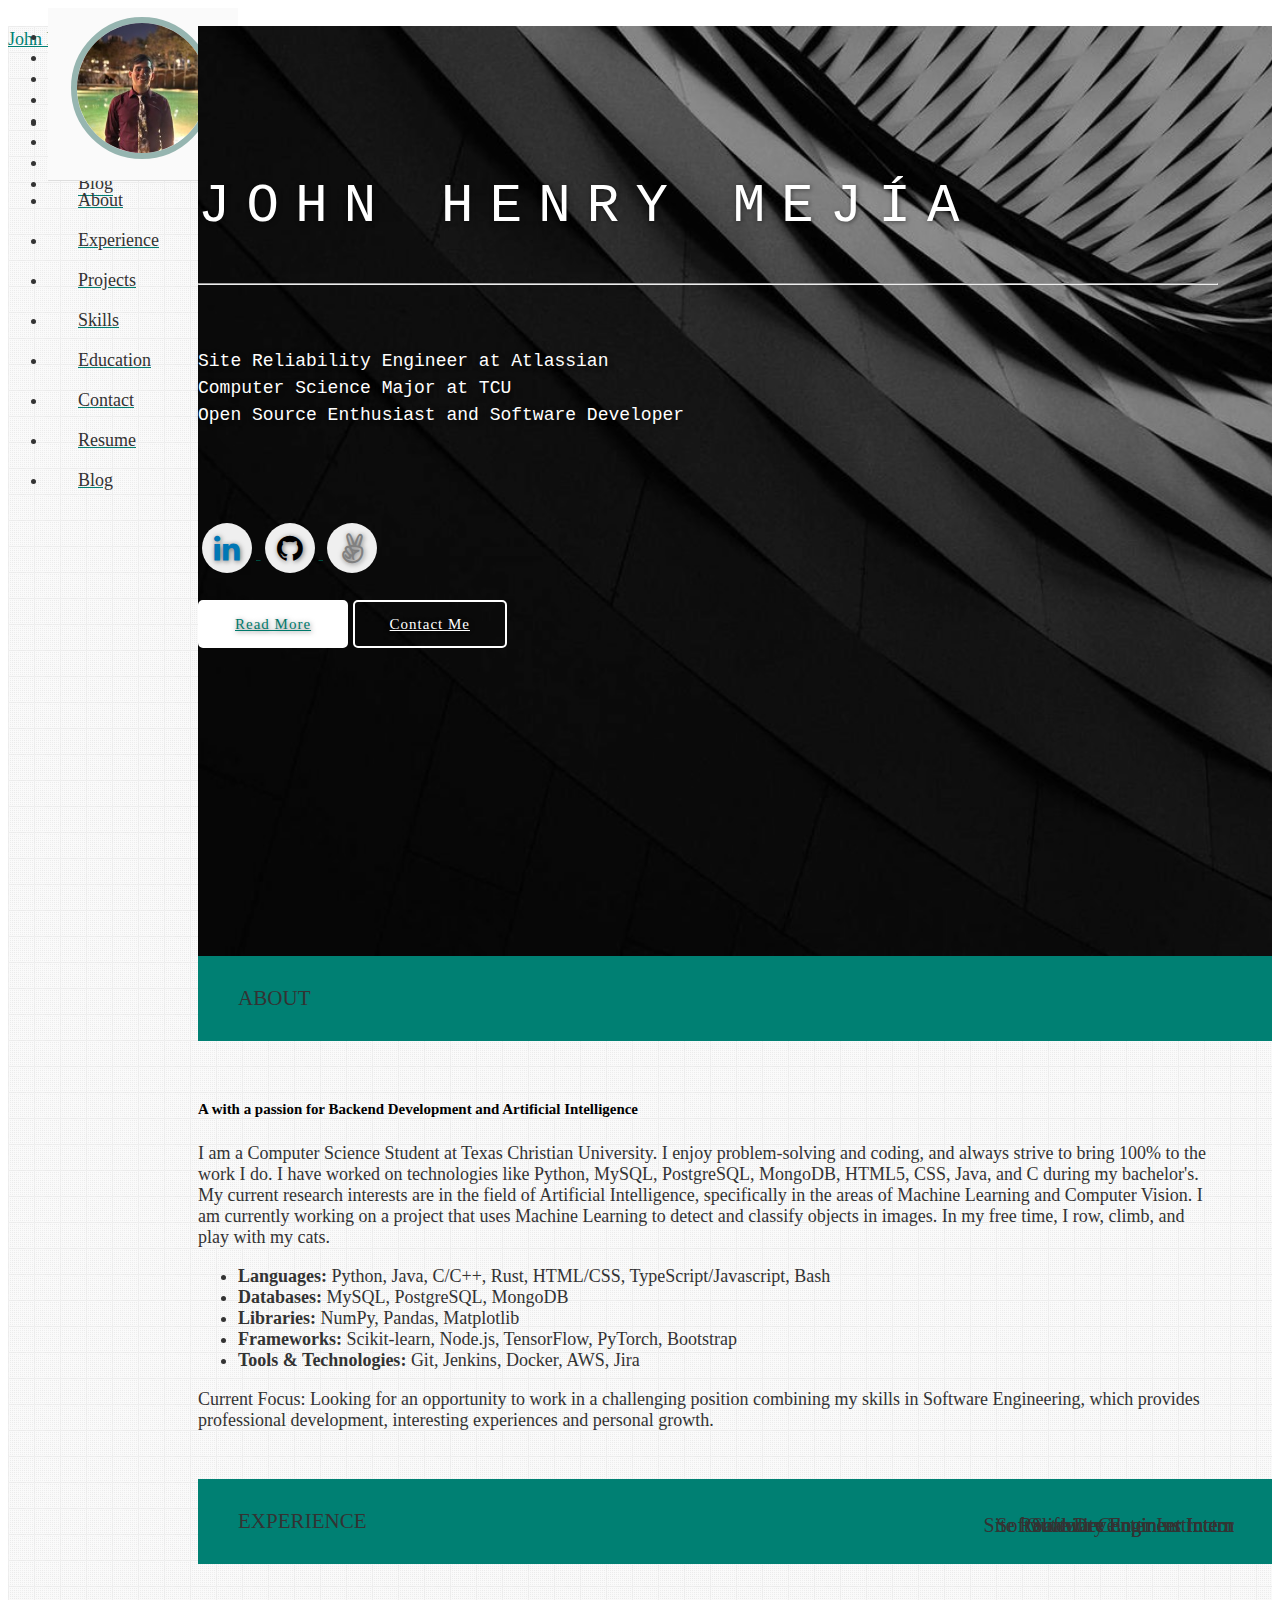
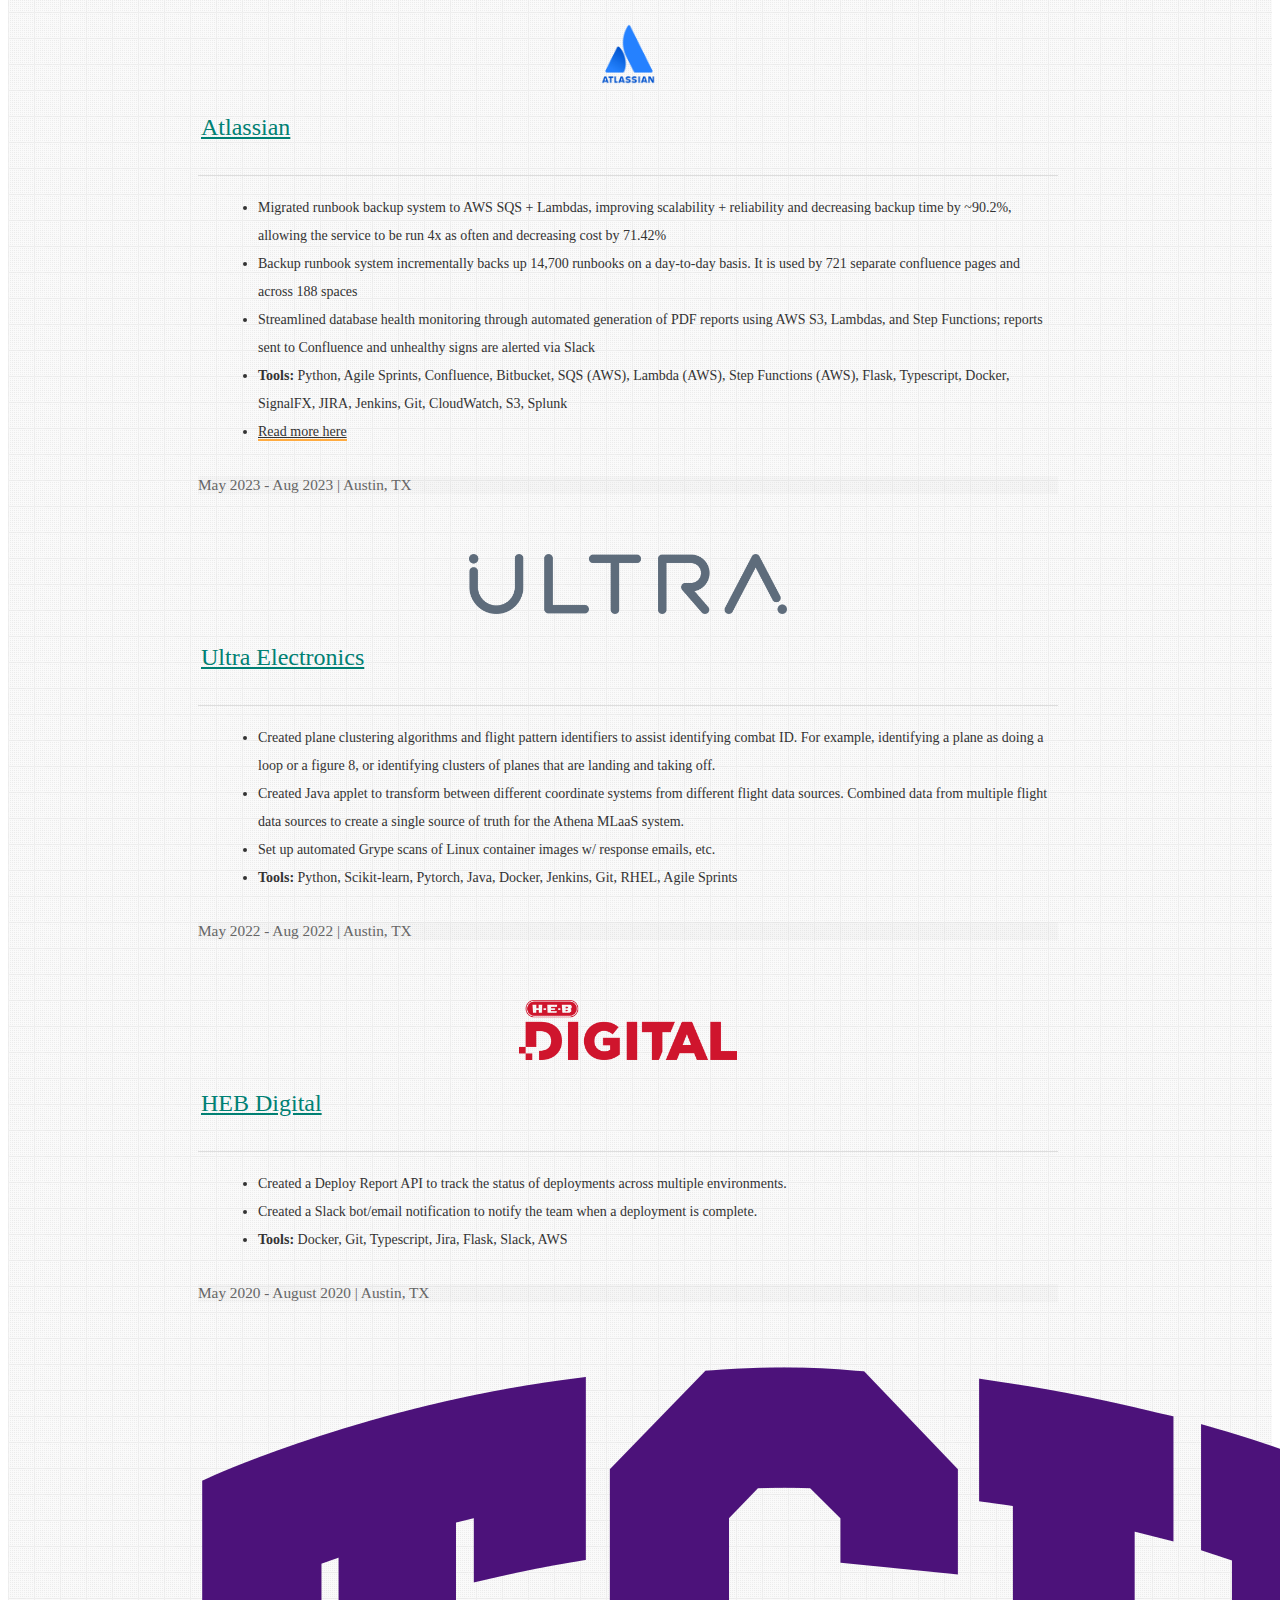
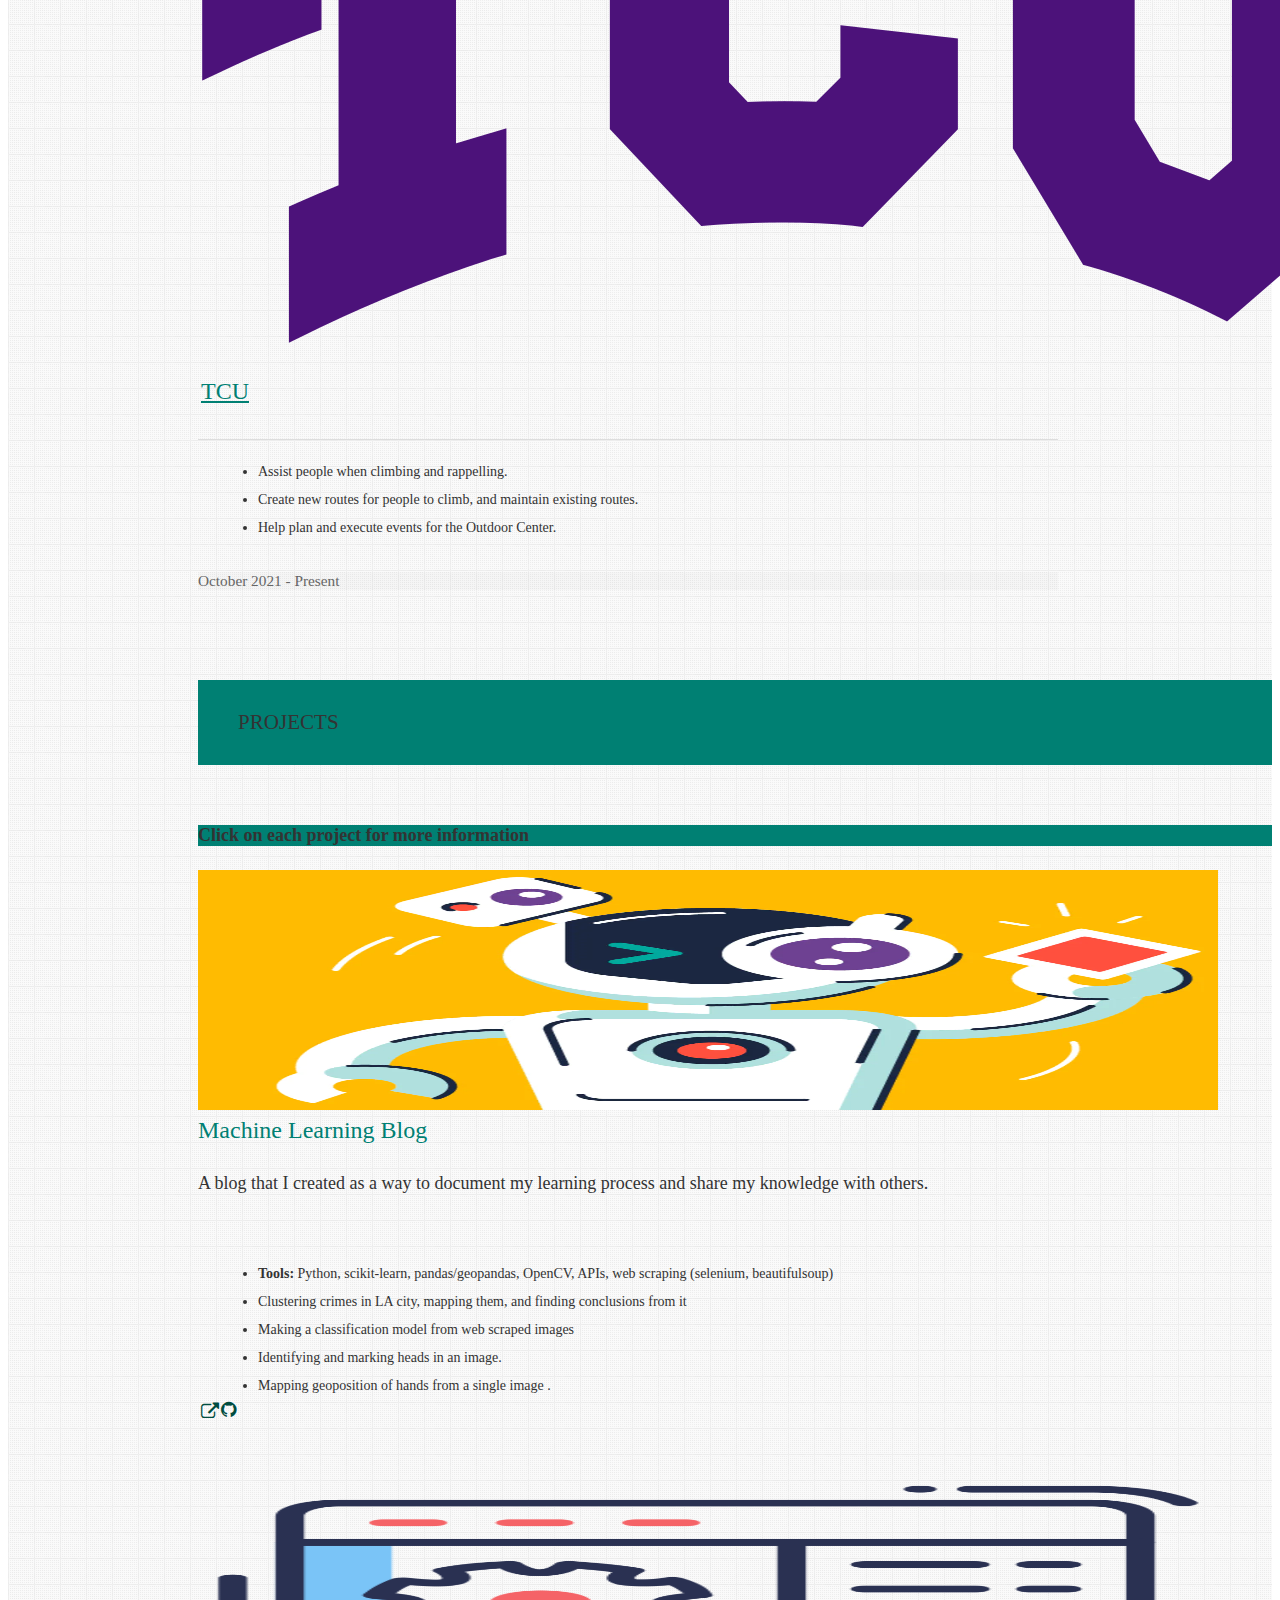
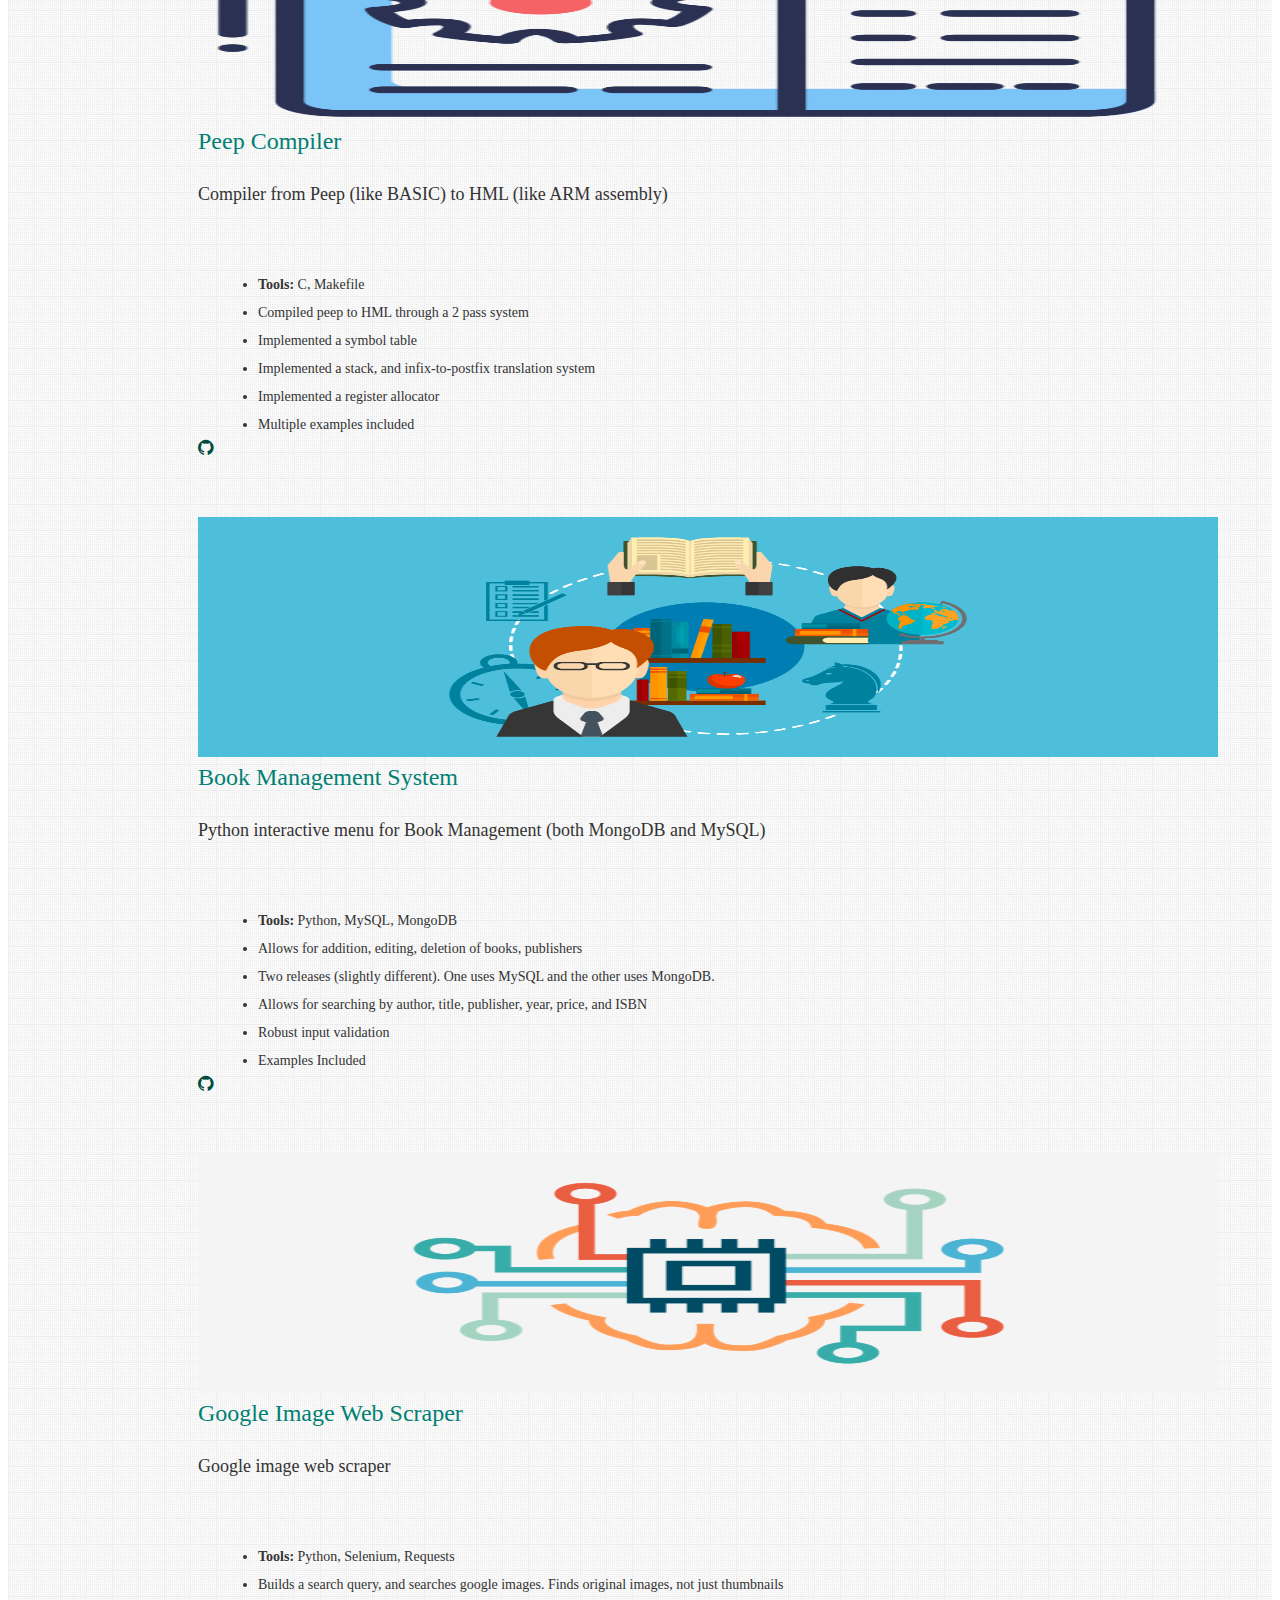
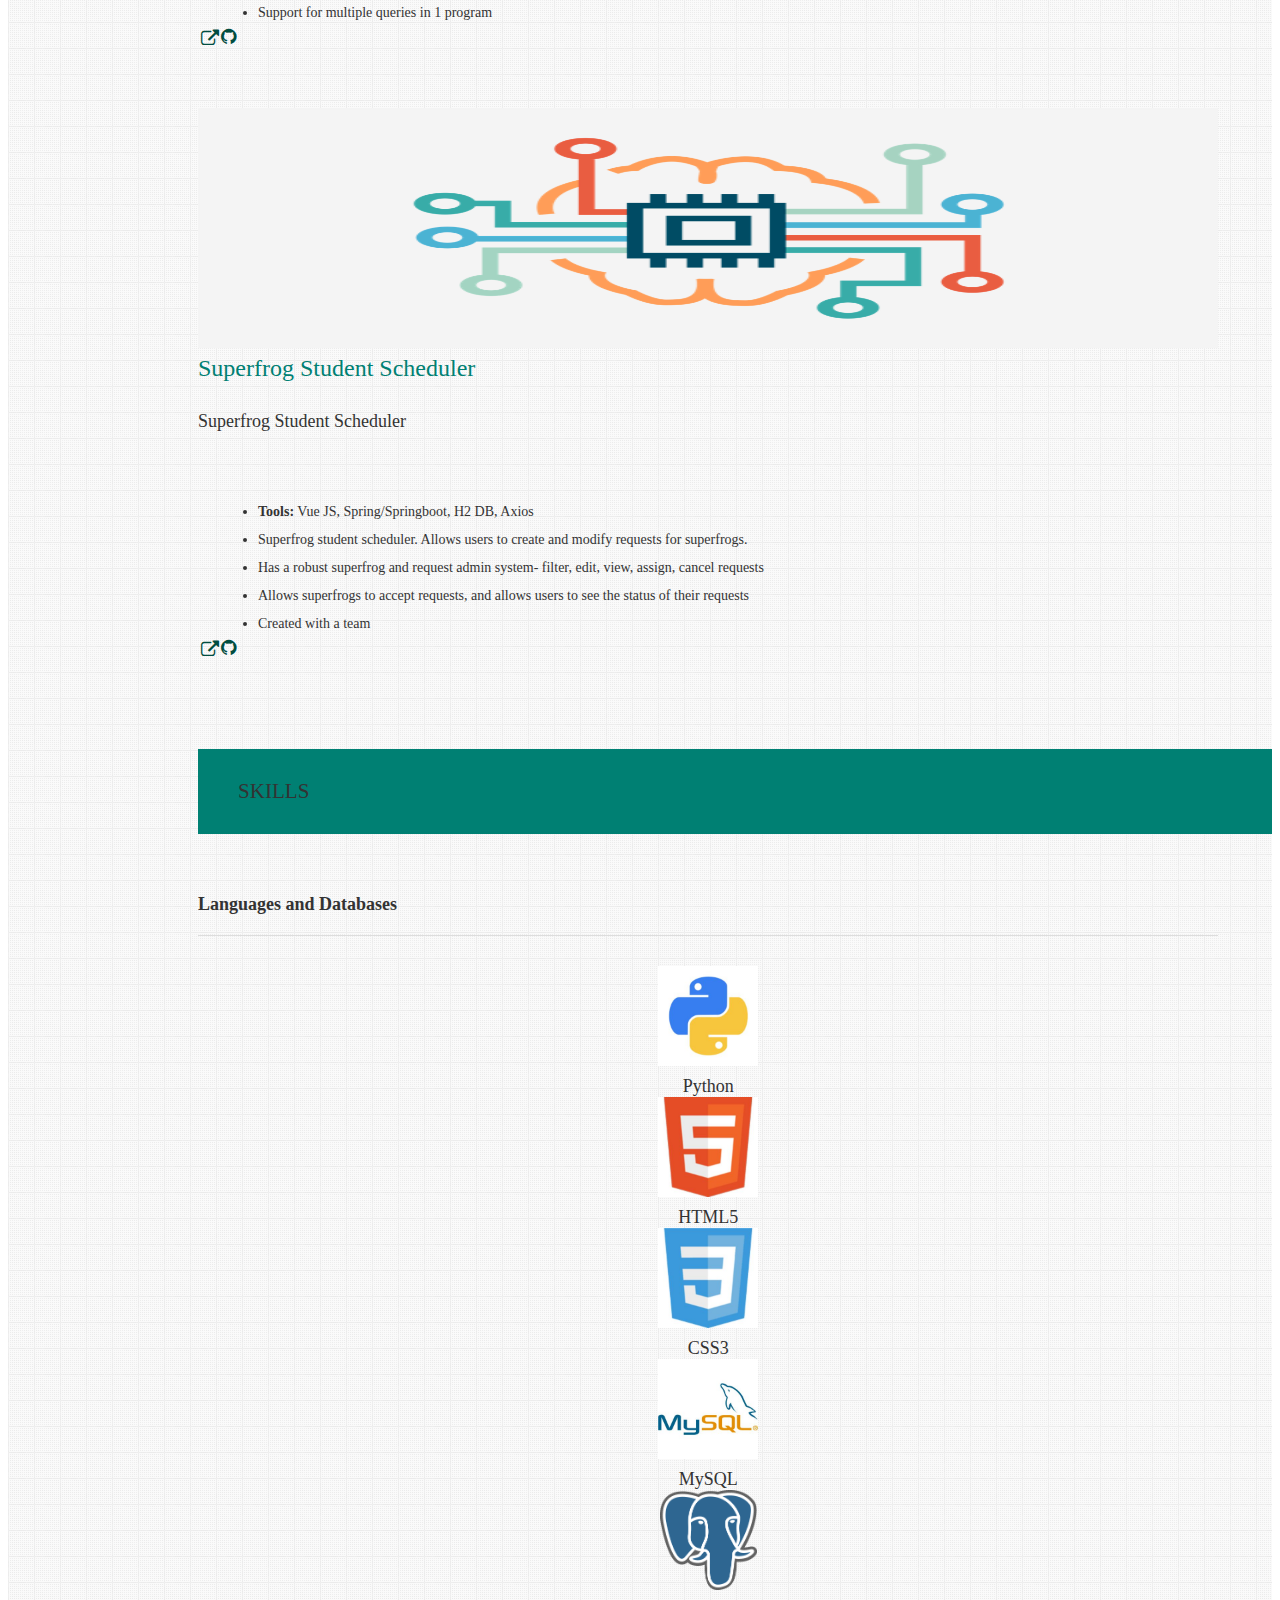
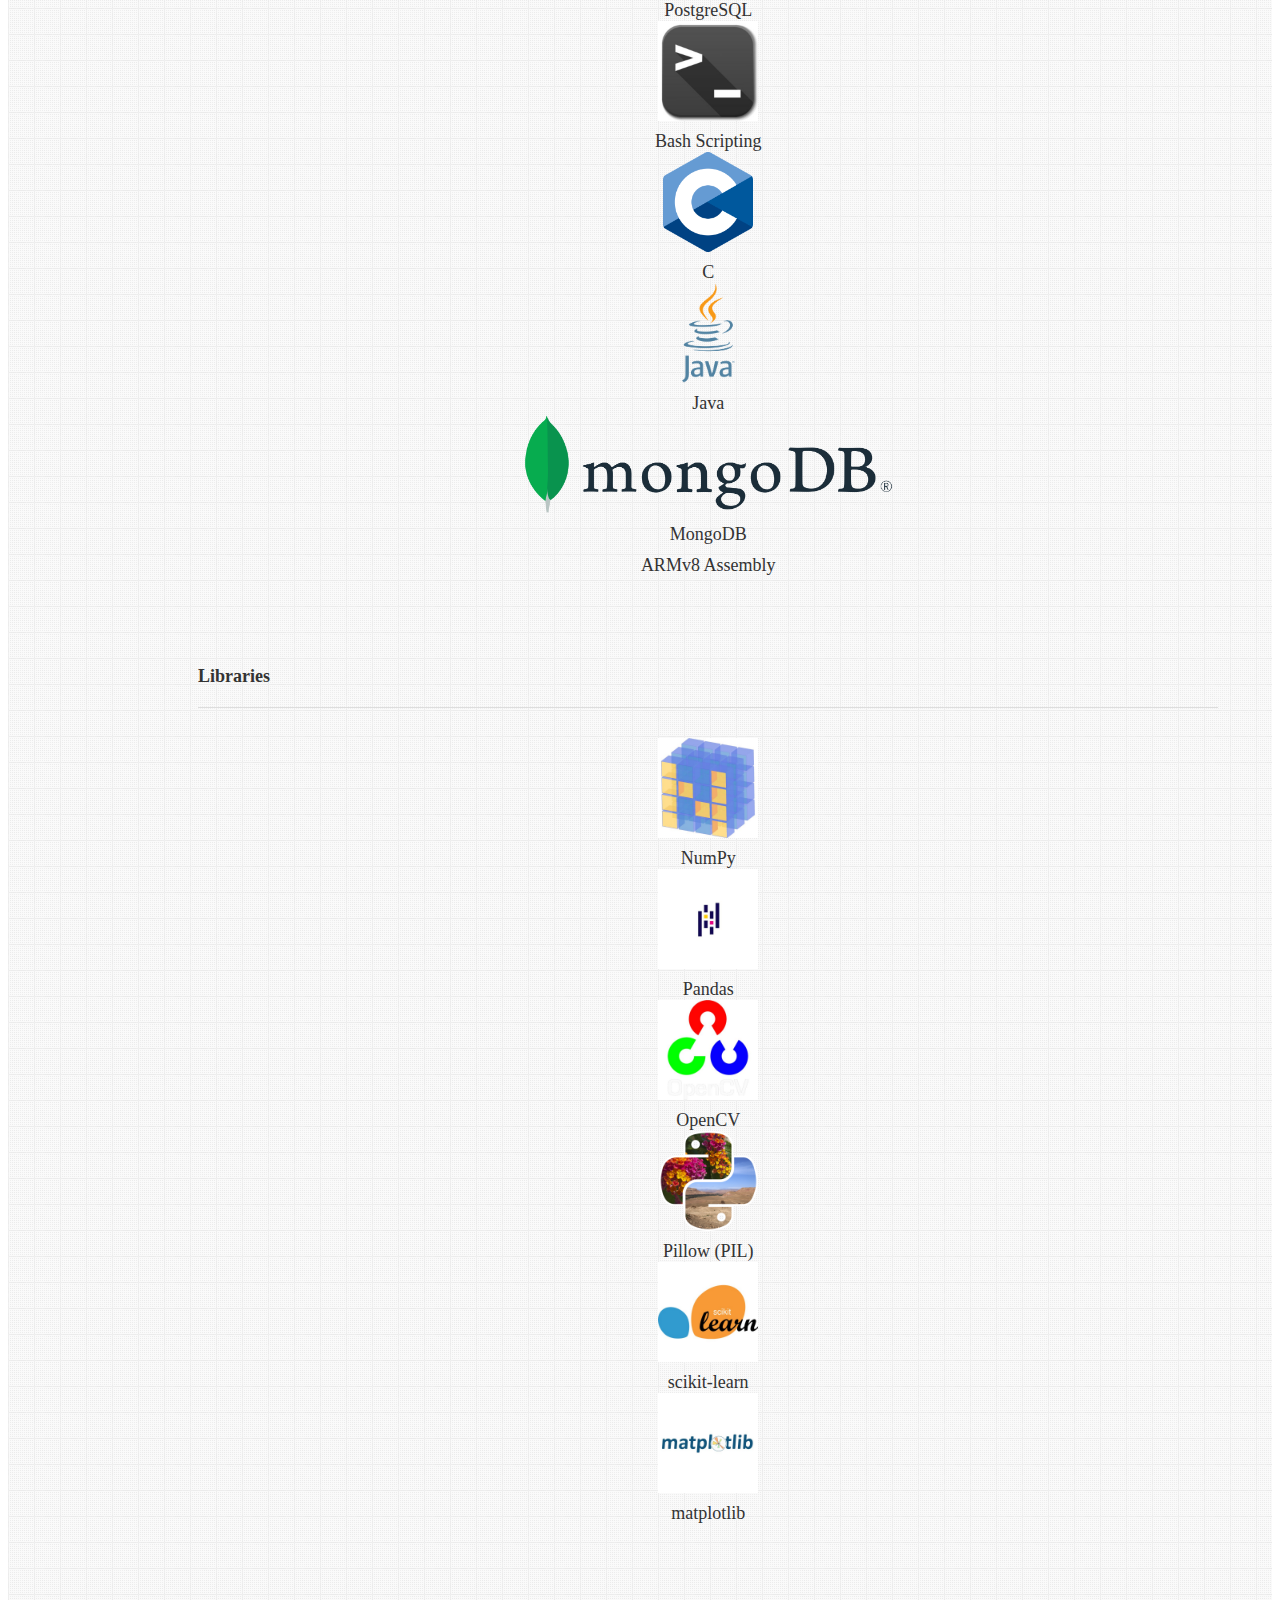
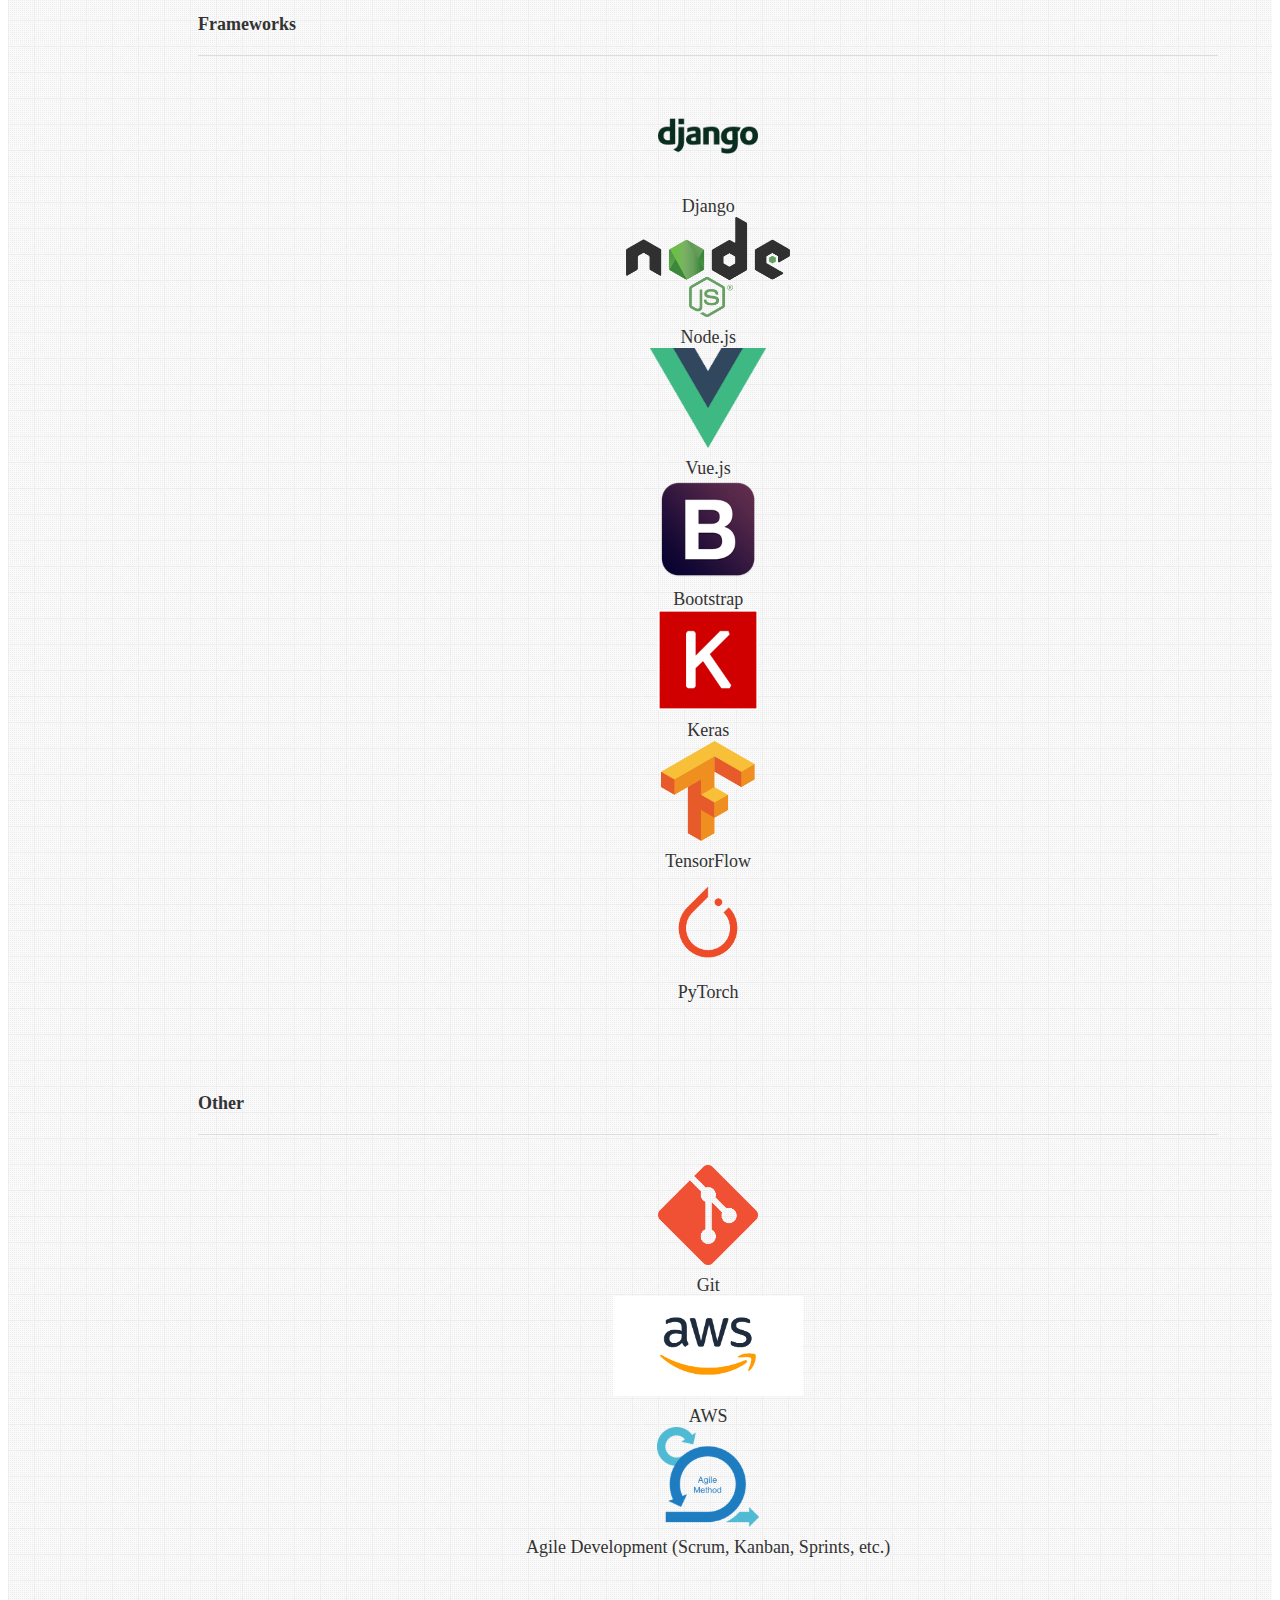
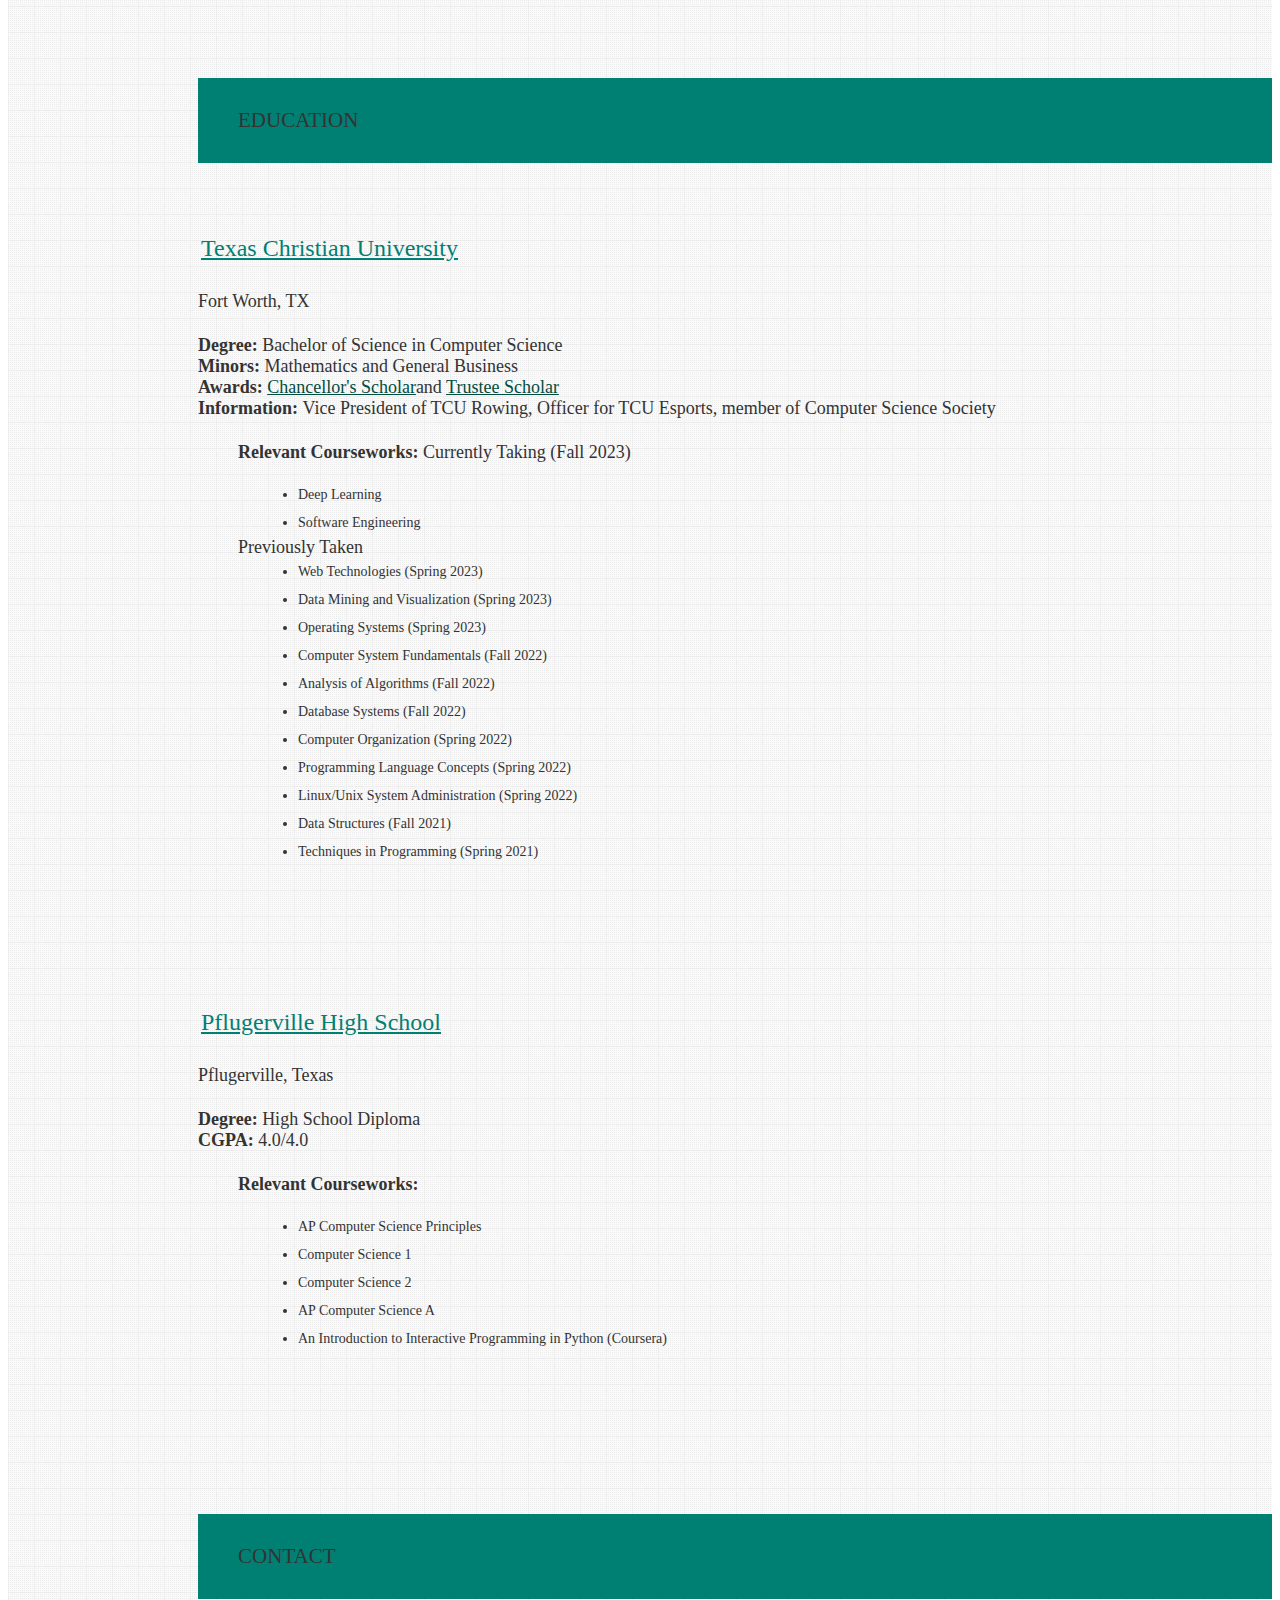
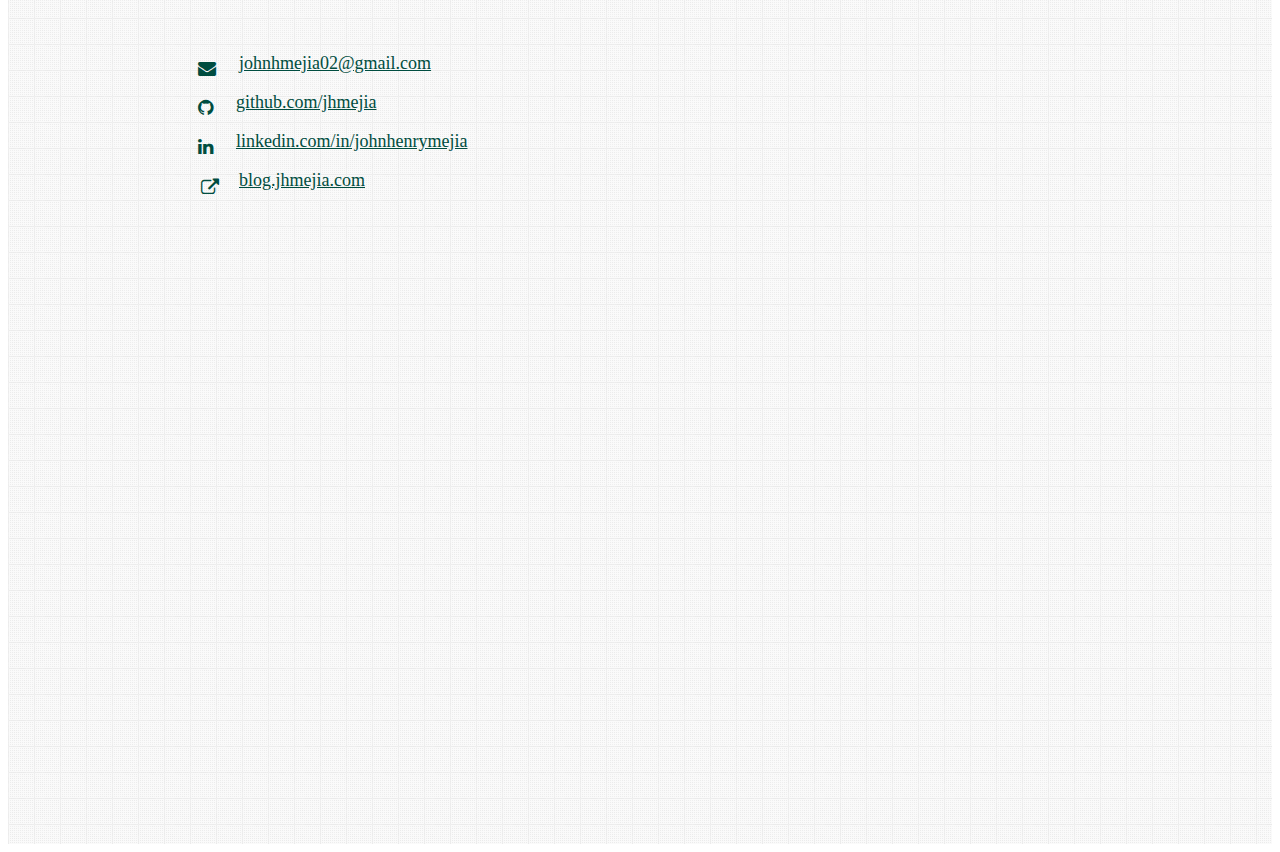
==== commit 04b63ef7: "Update index.html" ====
--- a/templates/index.html
+++ b/templates/index.html
@@ -994,7 +994,8 @@
                   <b>Degree: </b>Bachelor of Science in Computer Science
                   <br>
                   <b>Minors: </b>Mathematics and General Business
-                  <b>Awards: </b> <a href="https://chancellor.tcu.edu/initiatives/chancellors-scholars-program/">Chancellor's Scholar</a> and <a href="https://admissions.tcu.edu/afford/scholarship-aid/index.php">Trustee Scholar</a>
+                  <br> <b>Awards: </b><a href="https://chancellor.tcu.edu/initiatives/chancellors-scholars-program/">Chancellor's Scholar</a>and <a href="https://admissions.tcu.edu/afford/scholarship-aid/index.php">Trustee Scholar</a>
+                  <br> <b>Information: </b> Vice President of TCU Rowing, Officer for TCU Esports, member of Computer Science Society
                 </p>
 
                 <ul>
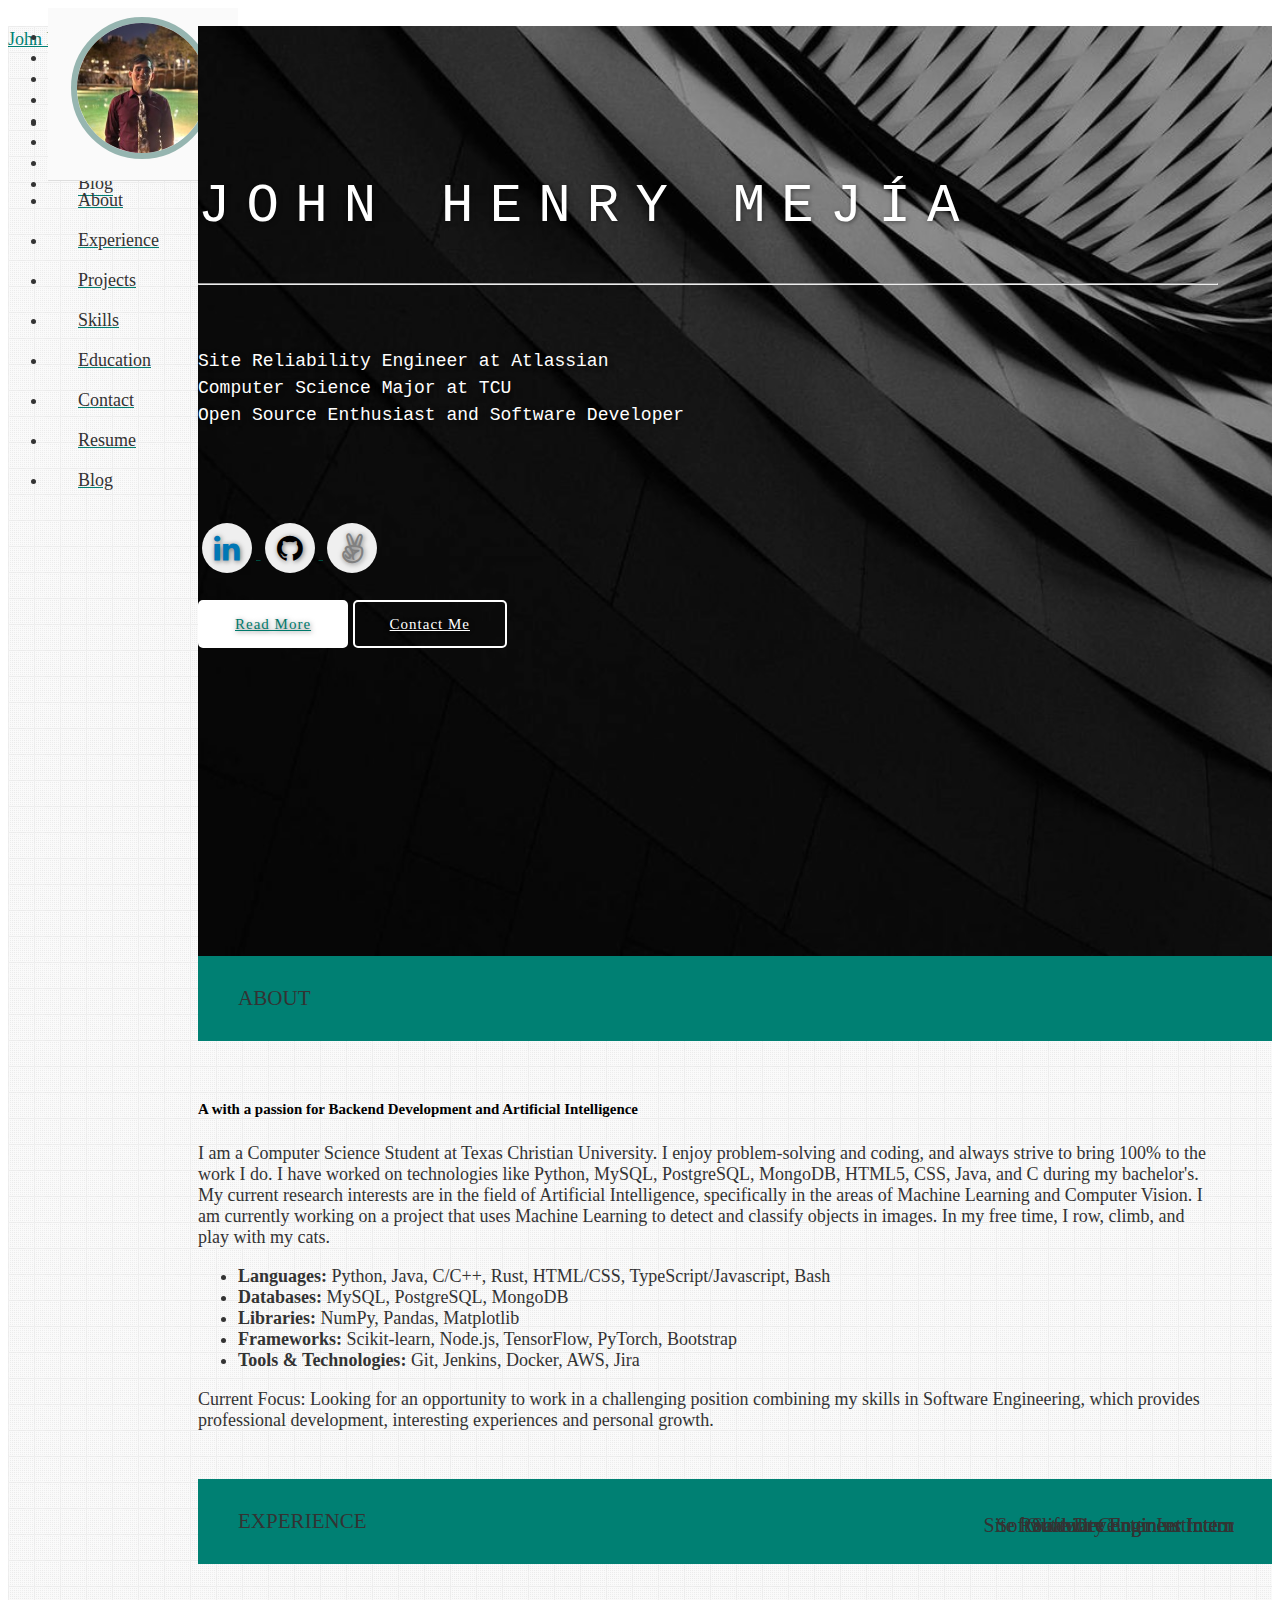
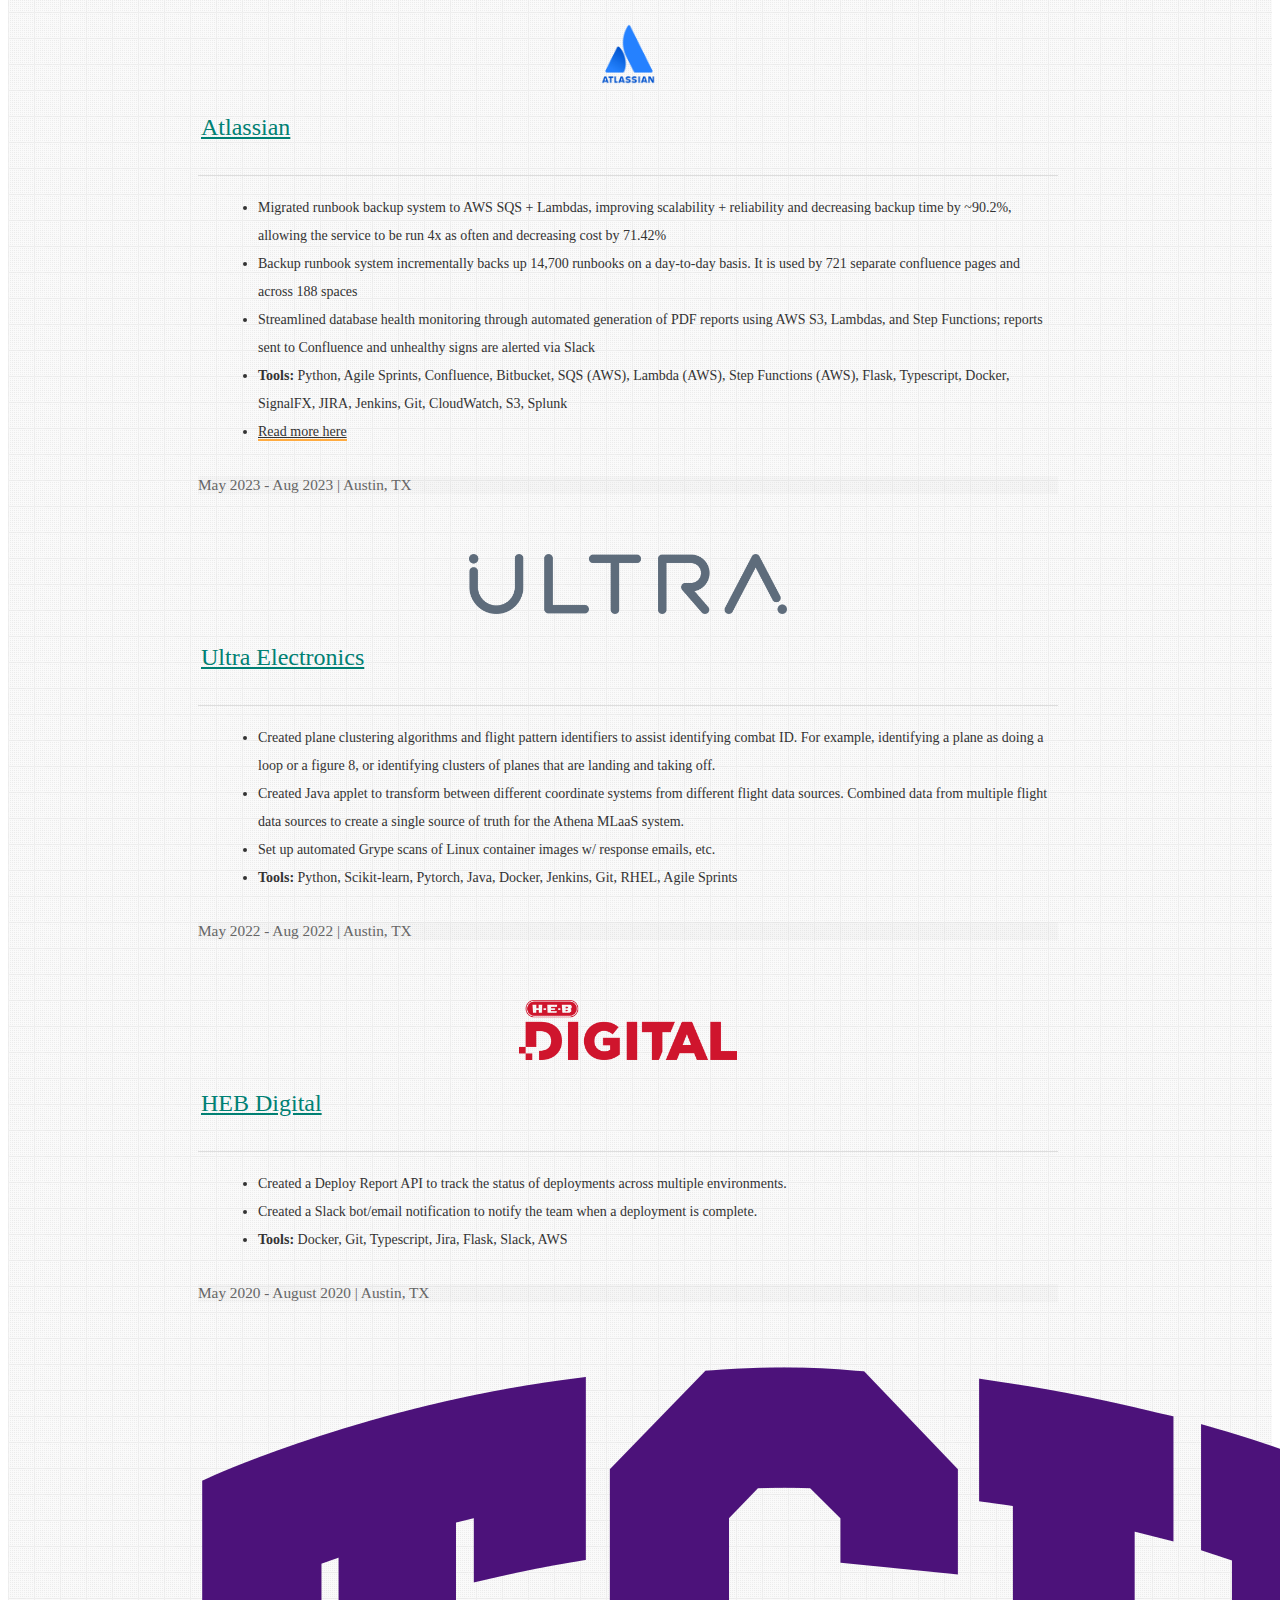
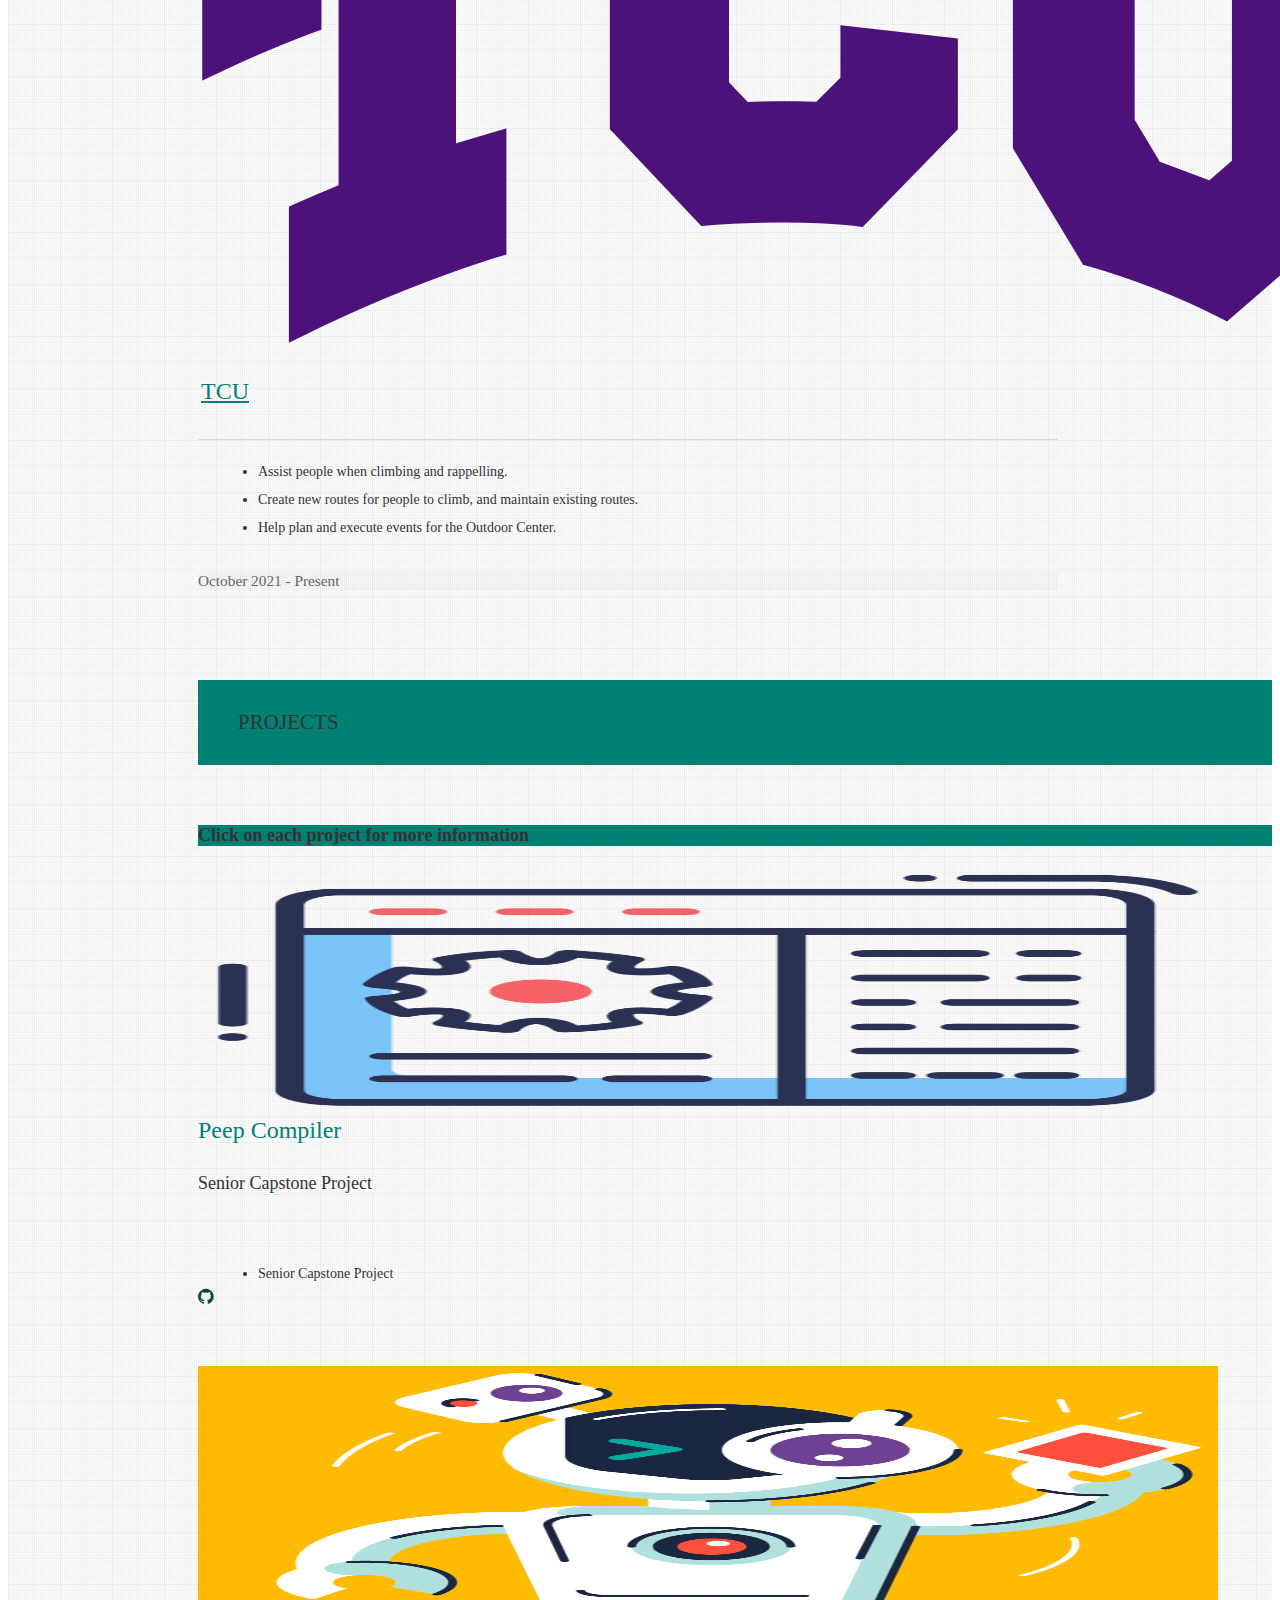
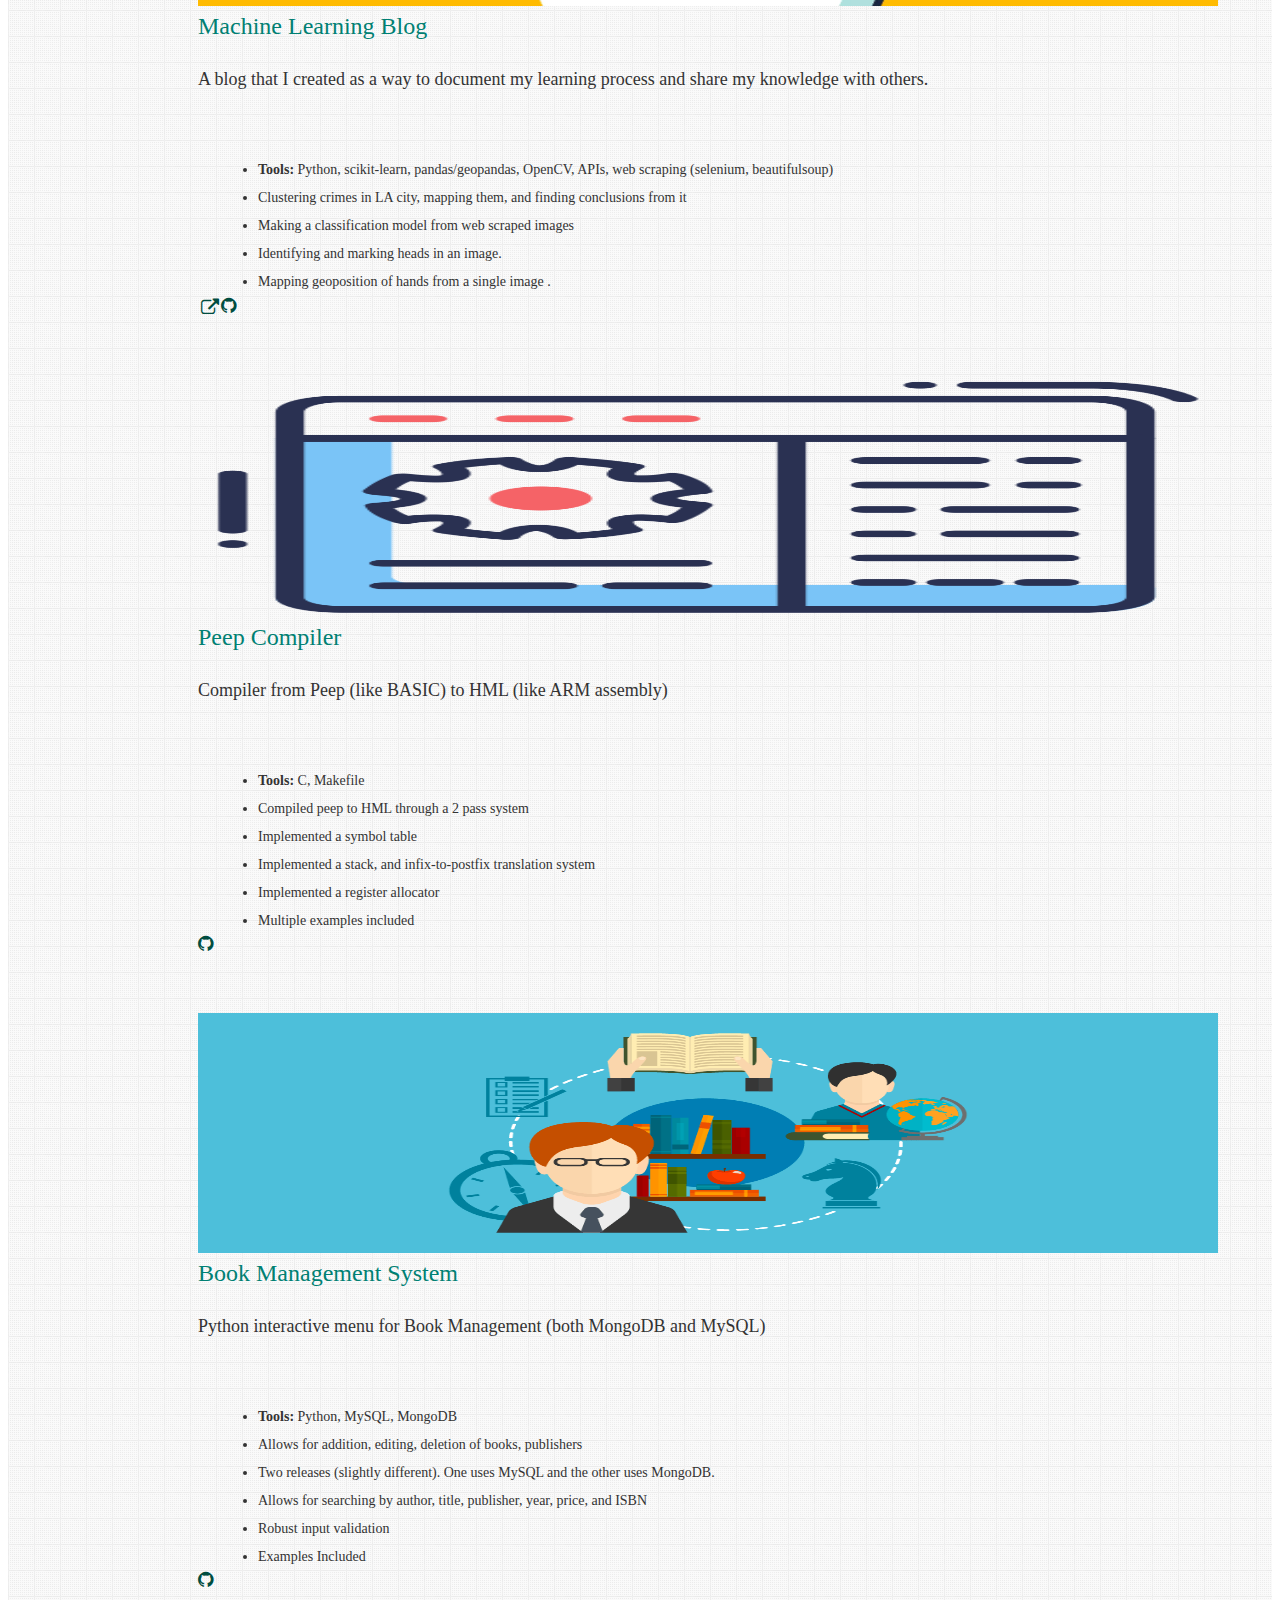
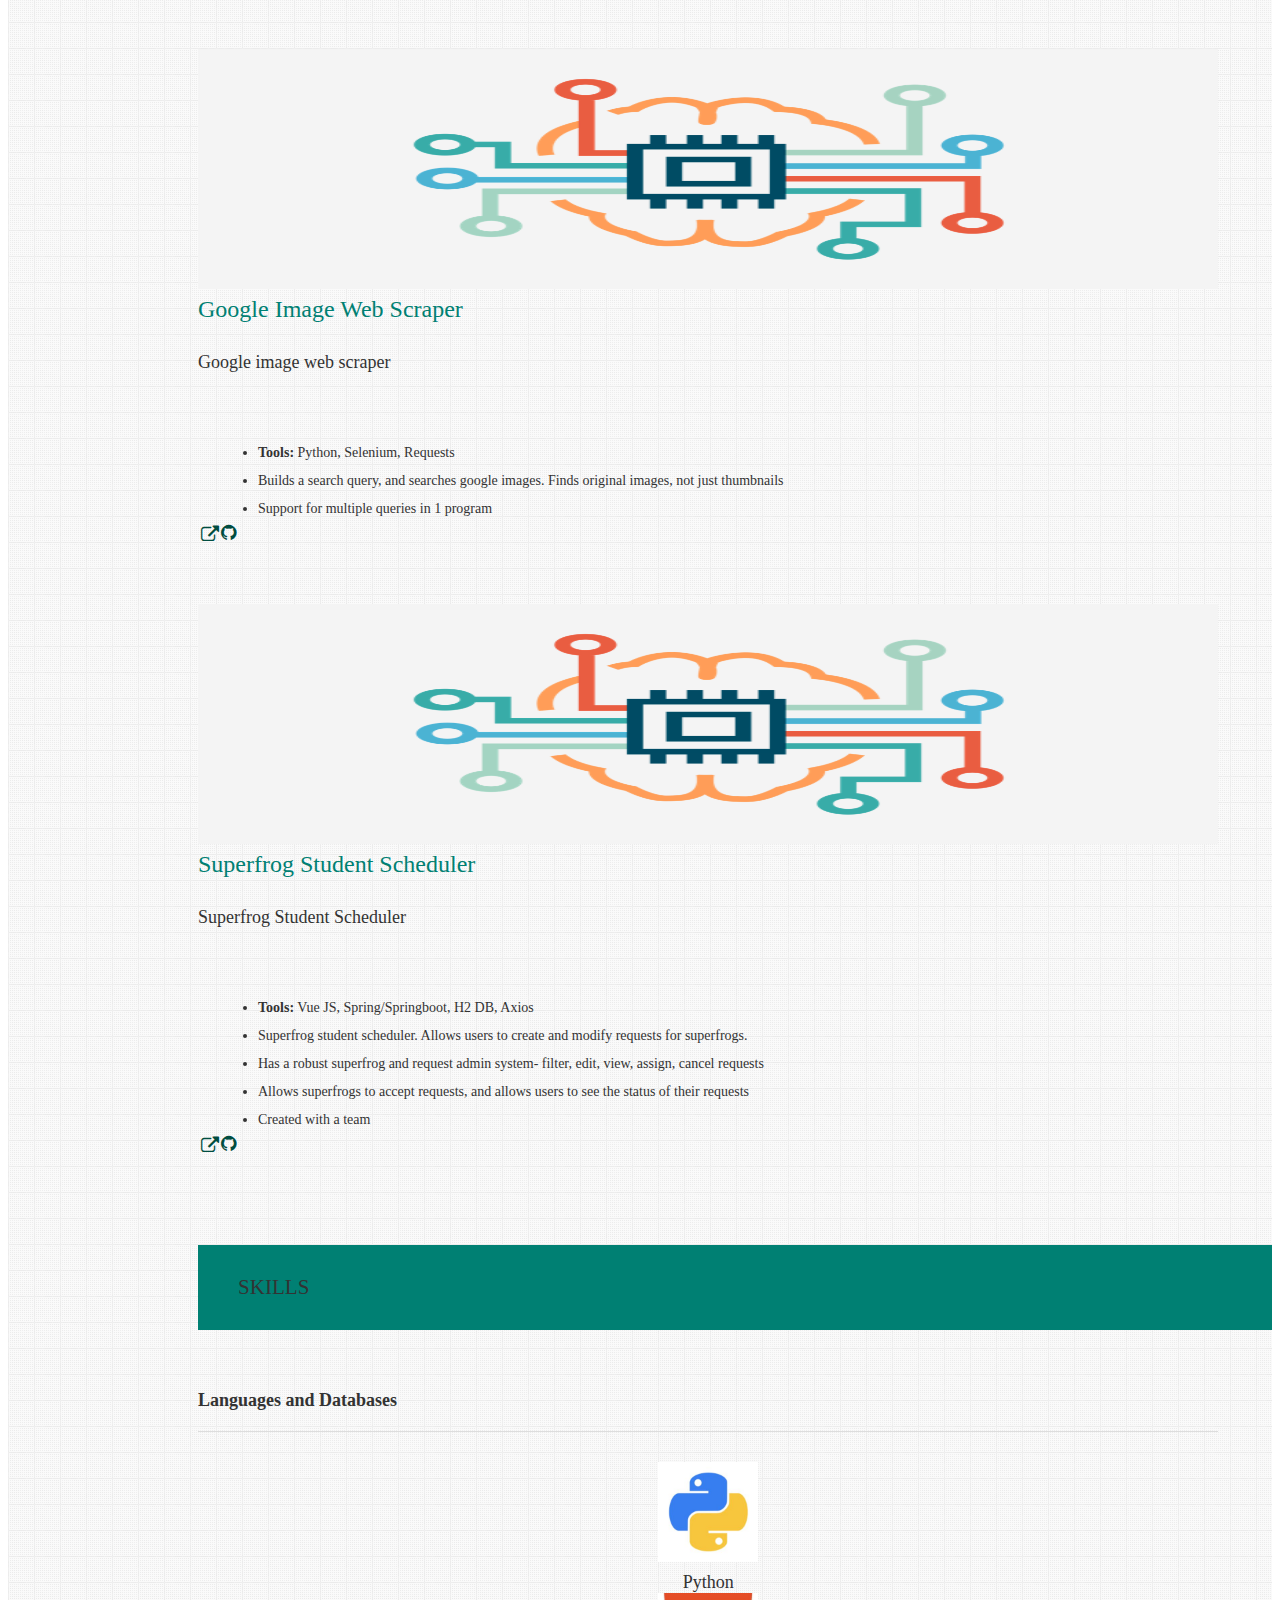
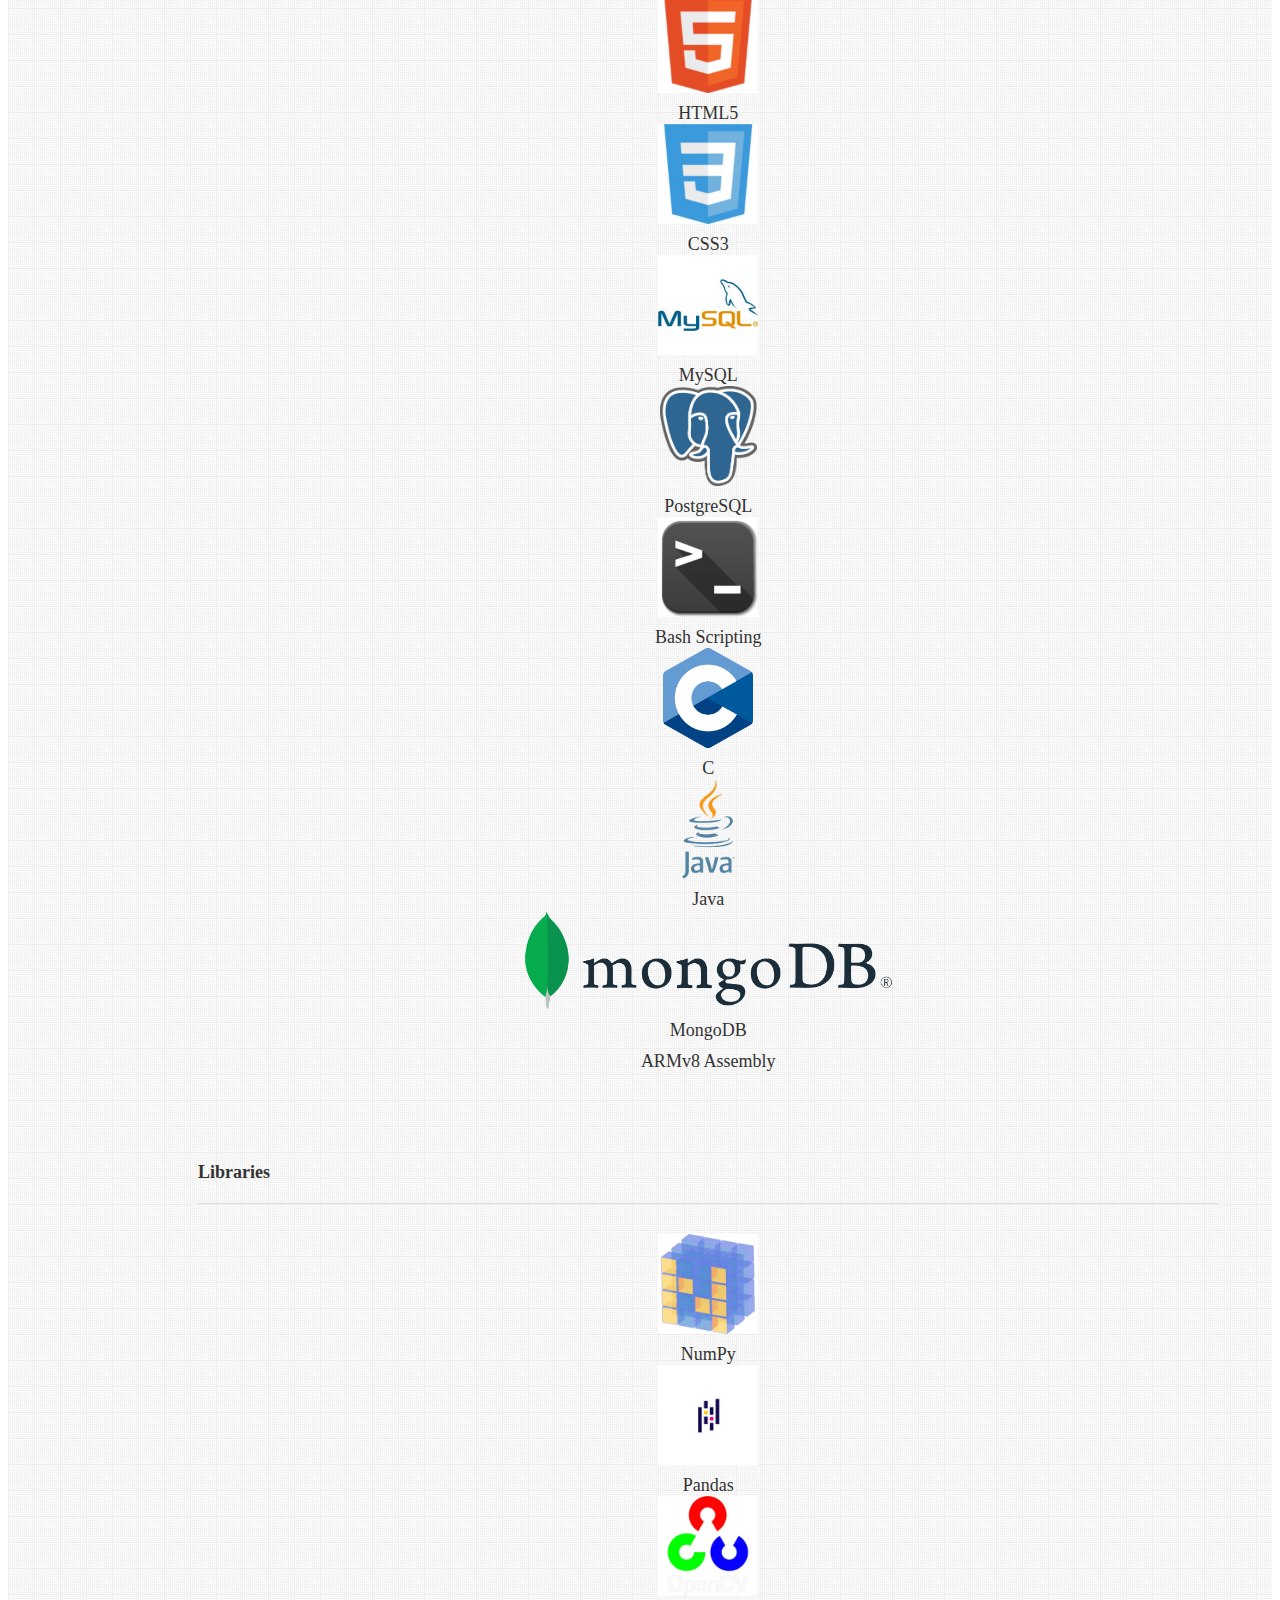
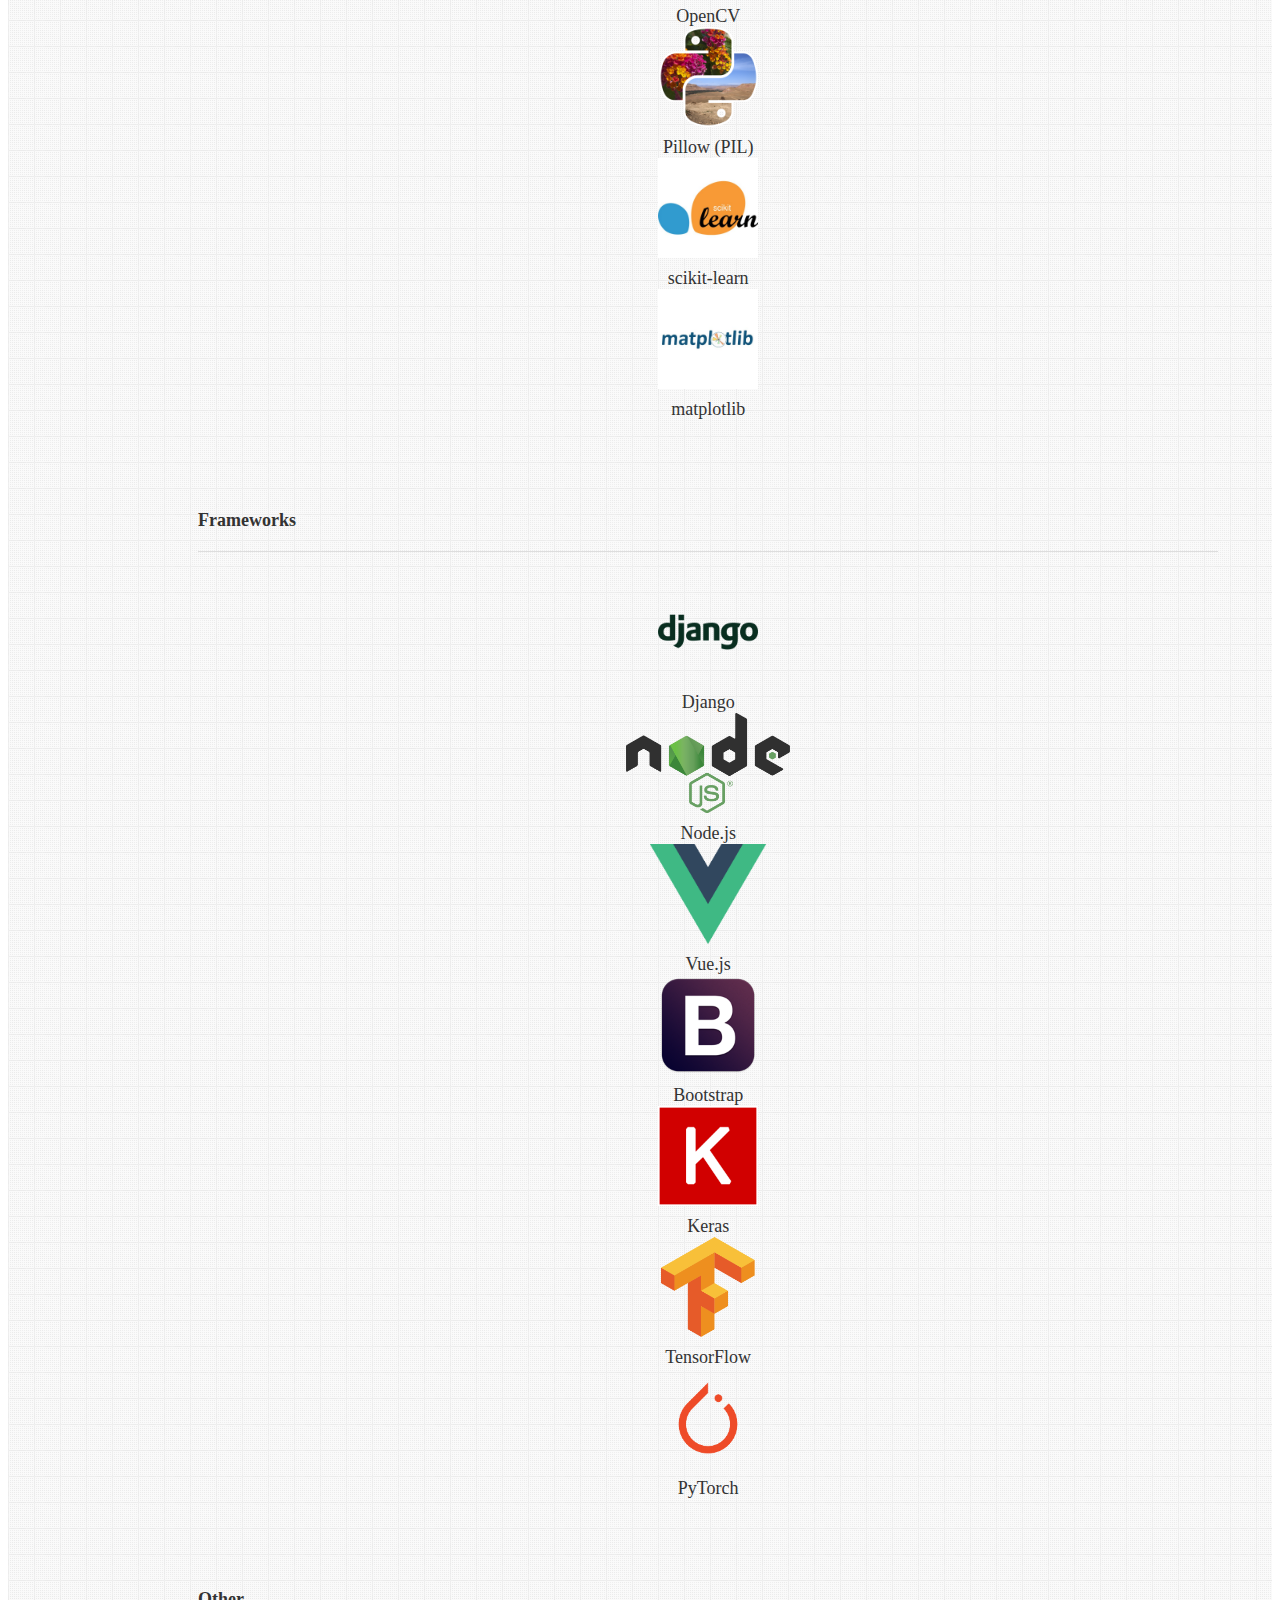
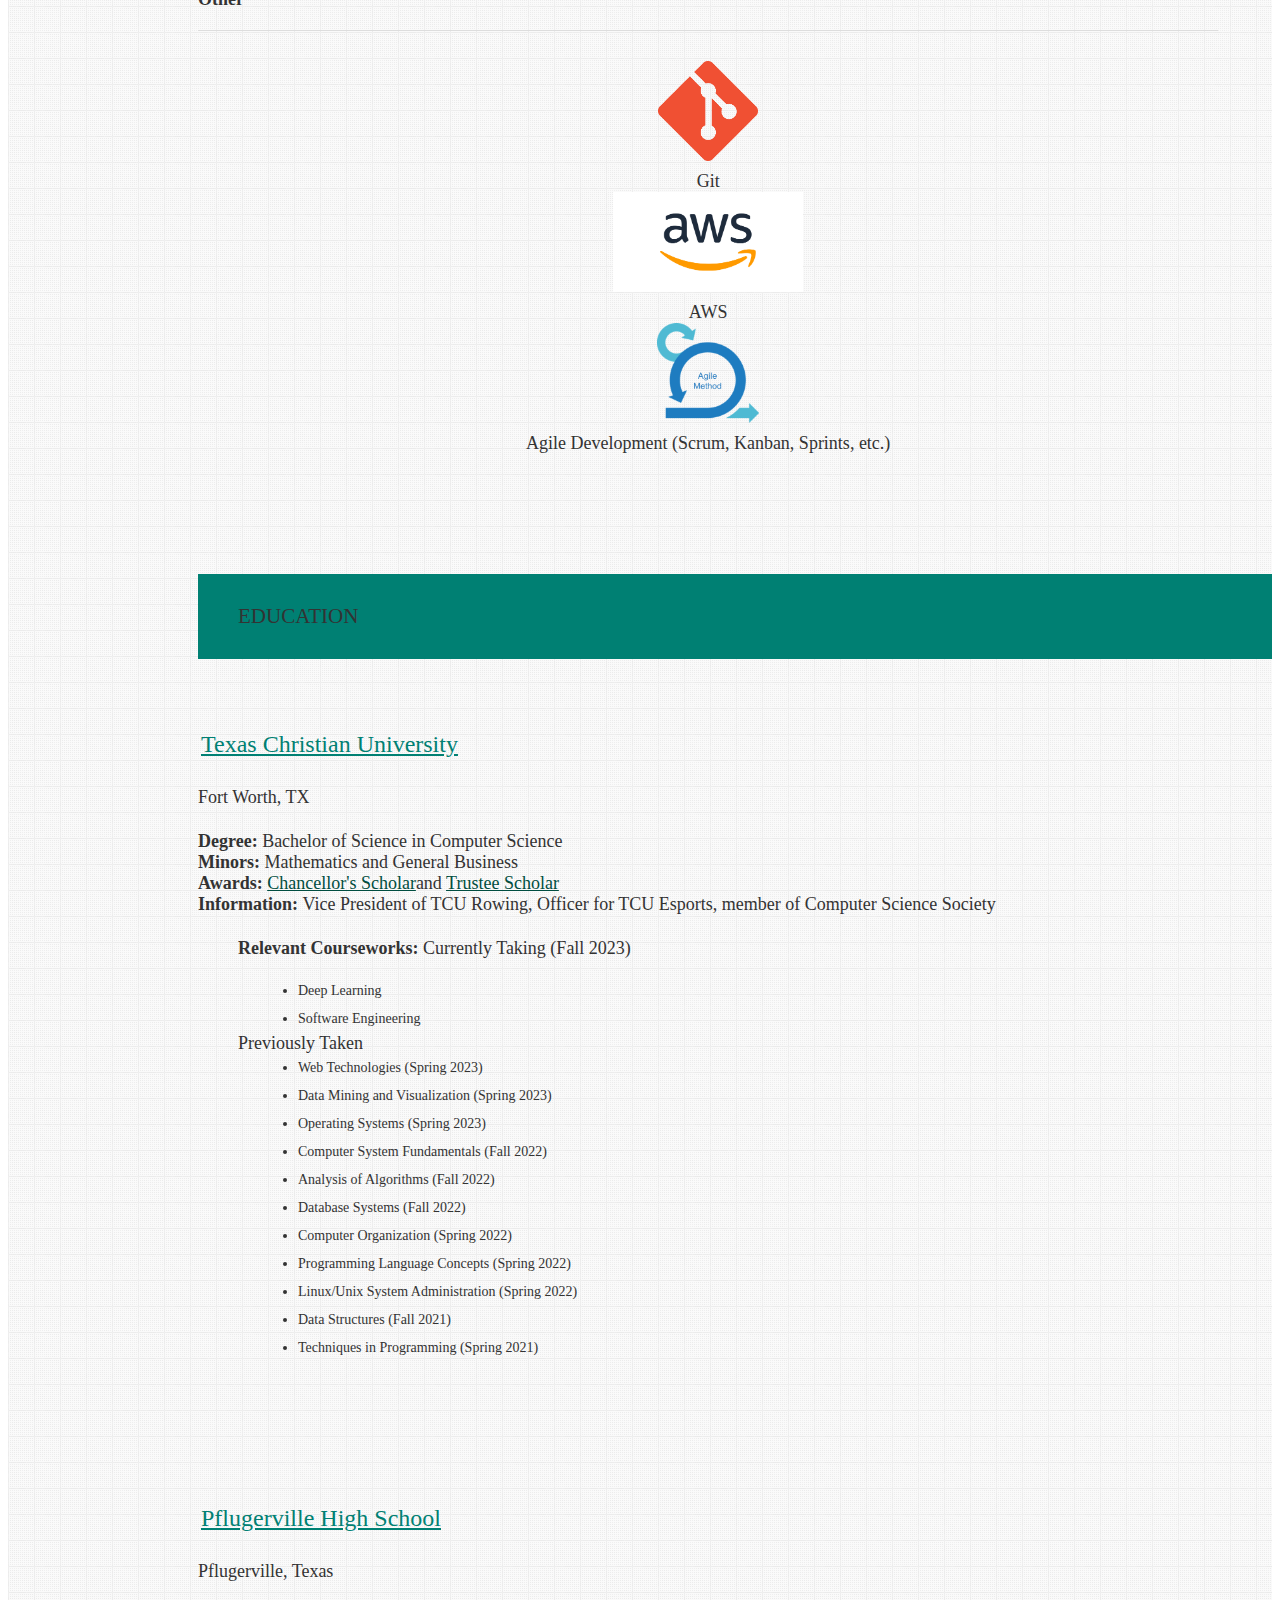
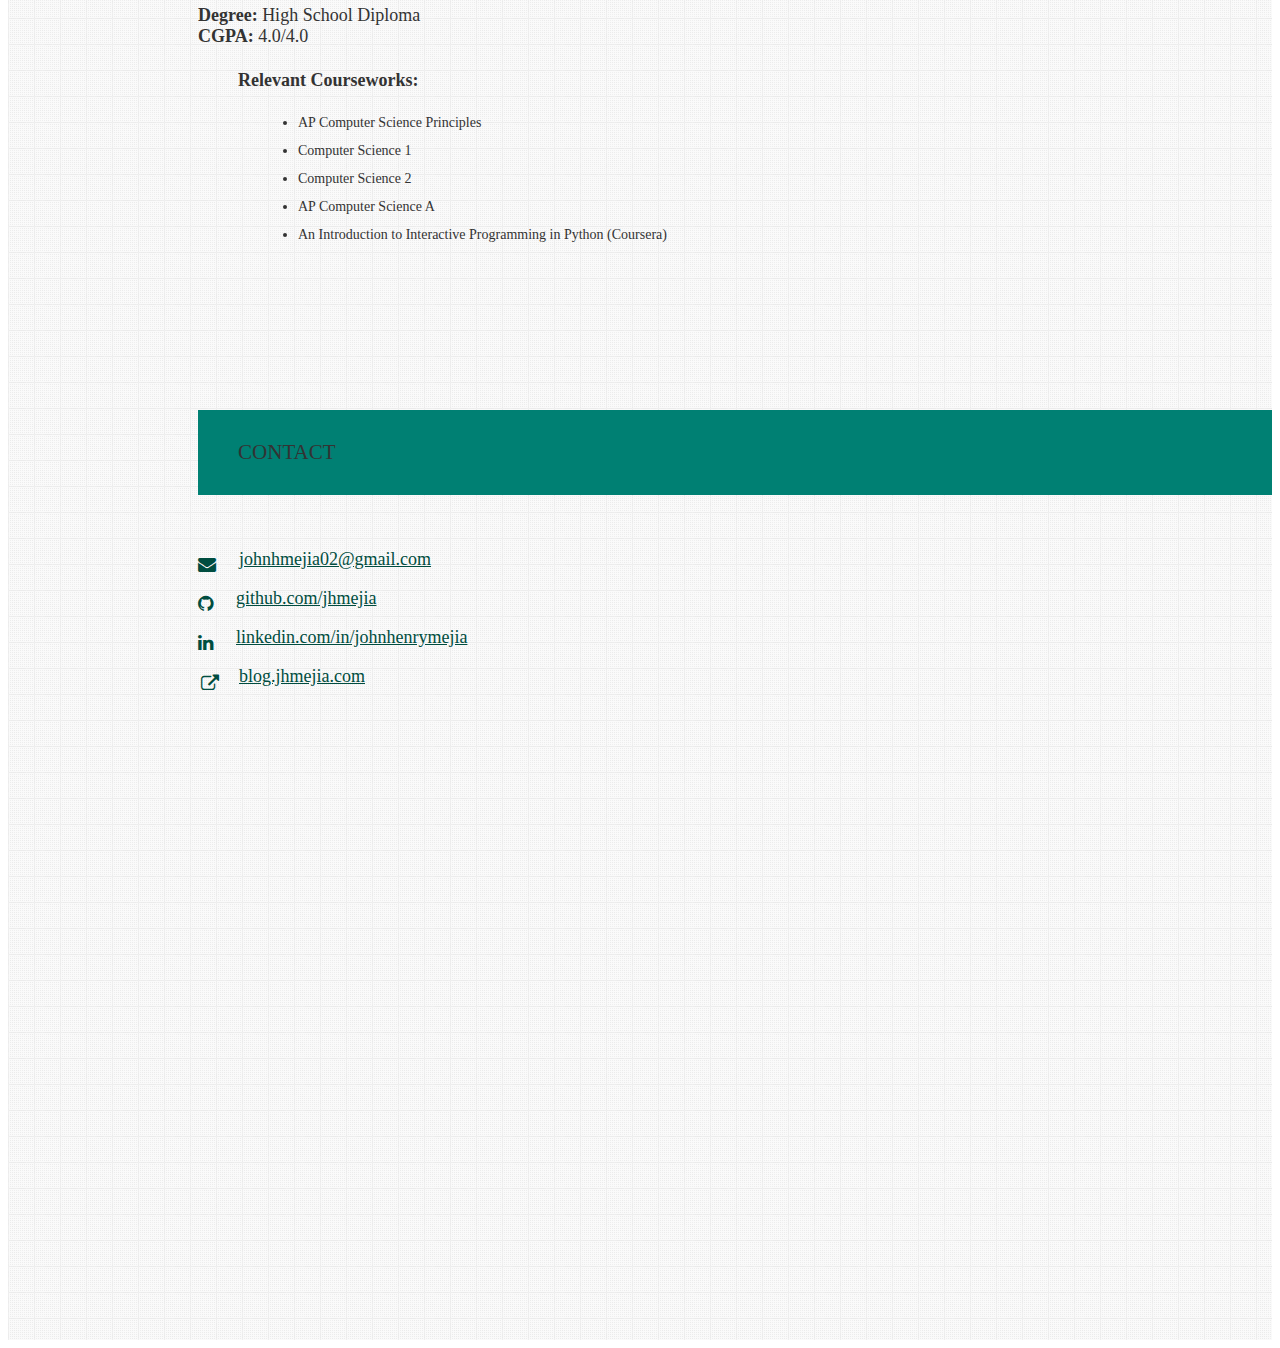
==== commit 52317a64: "Add dummy var for index" ====
--- a/templates/index.html
+++ b/templates/index.html
@@ -642,6 +642,41 @@
       <h4 class="page-title white-text teal">Click on each project for more information</h4>
       <div class="container">
         <div class="row">
+
+
+
+          <div class="col s12 m6 l4">
+            <div class="card medium">
+              <div class="card-image waves-effect waves-block waves-light">
+                <img alt="quiz app" src="/assets/img/peepcc.png" style="height: 100%; width: 100%" class="activator" />
+              </div>
+              <div class="card-content">
+                <span class="card-title activator teal-text hoverline">Peep Compiler<i
+                    class="mdi-navigation-more-vert right"></i></span>
+                <p>
+                  Senior Capstone Project
+                </p>
+              </div>
+              <div class="card-reveal">
+                <!-- TODO: change this -- only close button -->
+                <!-- <span class="card-title brown-text">Accomplishments<i class="mdi-navigation-close right"></i></span> -->
+                <span class="card-title grey-text"><small>Accomplishments</small><i
+                    class="mdi-navigation-close right"></i></span>
+                <ul>
+                  <li> Senior Capstone Project</li>
+                  
+                  
+
+                </ul>
+                <div class="card-action">
+                  <a aria-label="Visit the GitHub repo for  project" href="https://github.com/jhmejia/senior-design"
+                    target="_blank" data-position="top" data-tooltip="View Source"
+                    class="btn-floating btn-large waves-effect waves-light blue-grey tooltipped"><i
+                      class="fa fa-github"></i></a>
+                </div>
+              </div>
+            </div>
+          </div>
 
           <div class="col s12 m6 l4">
             <div class="card medium">
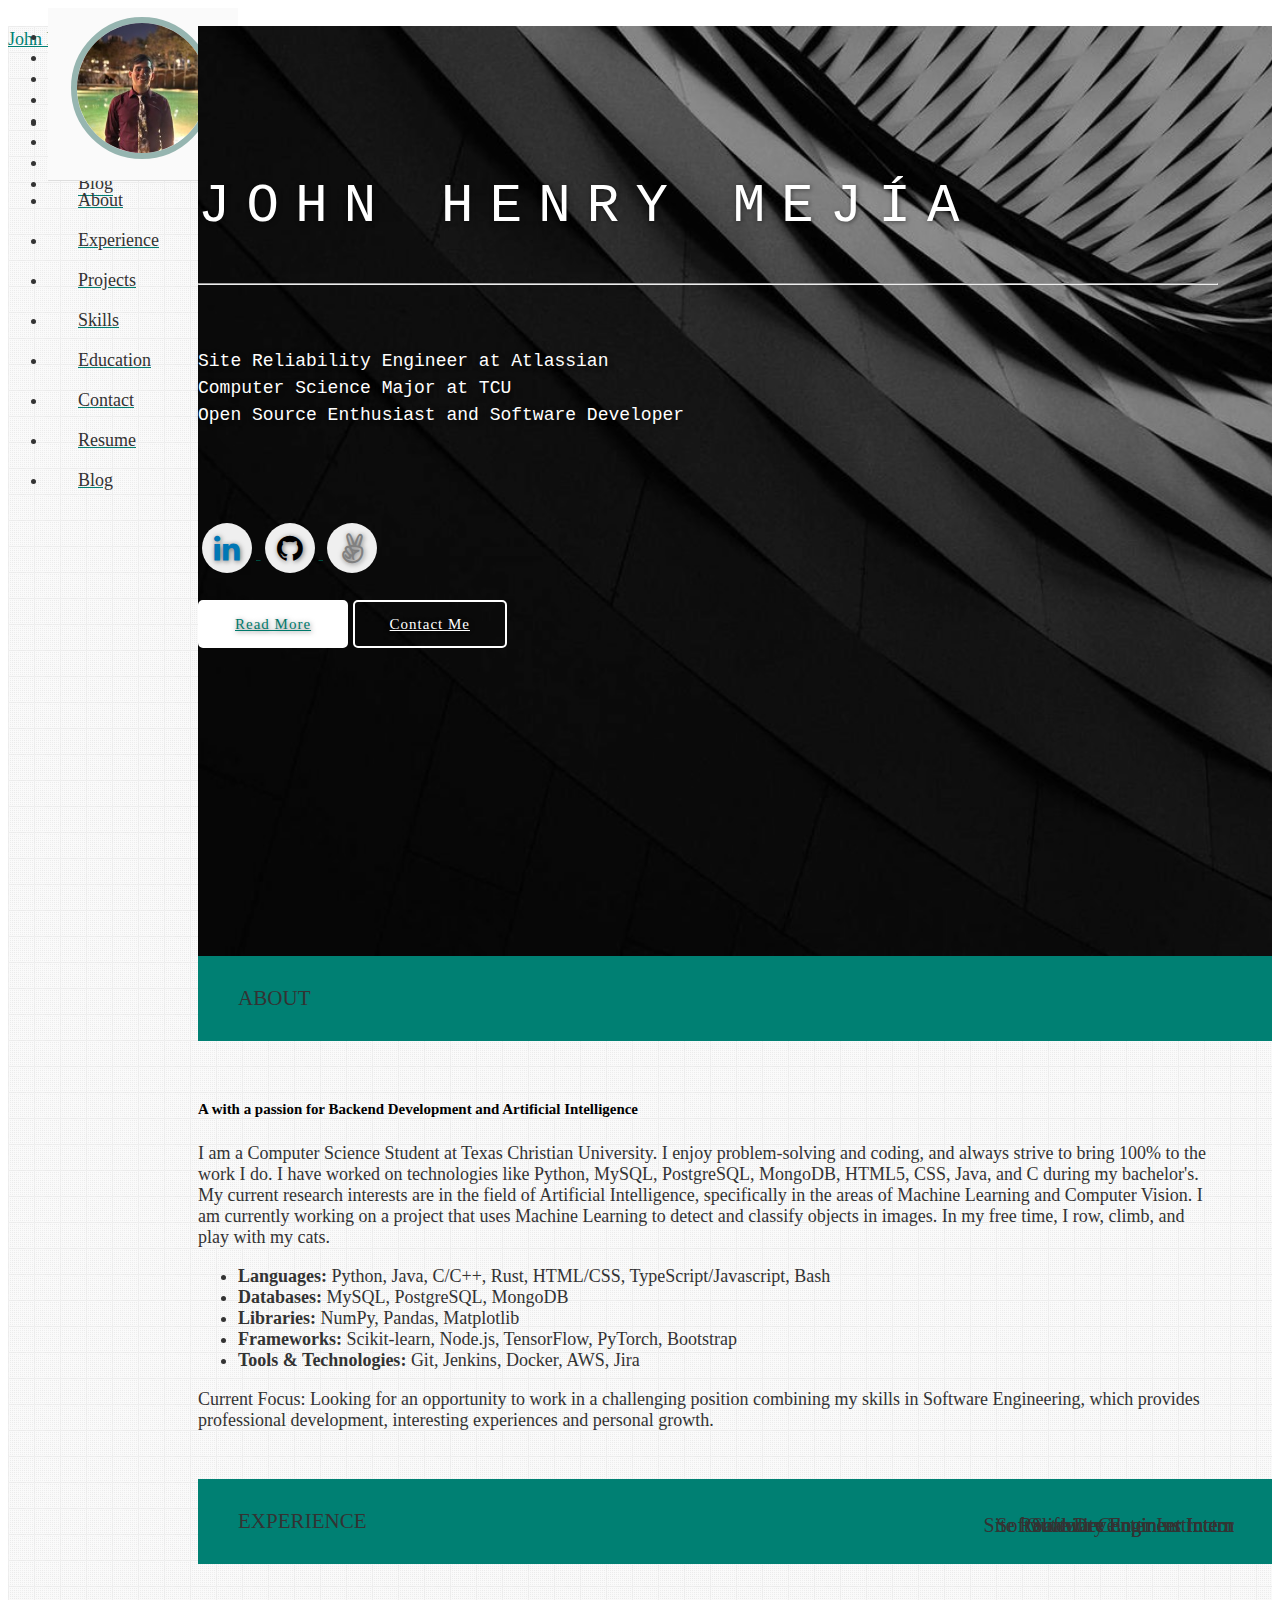
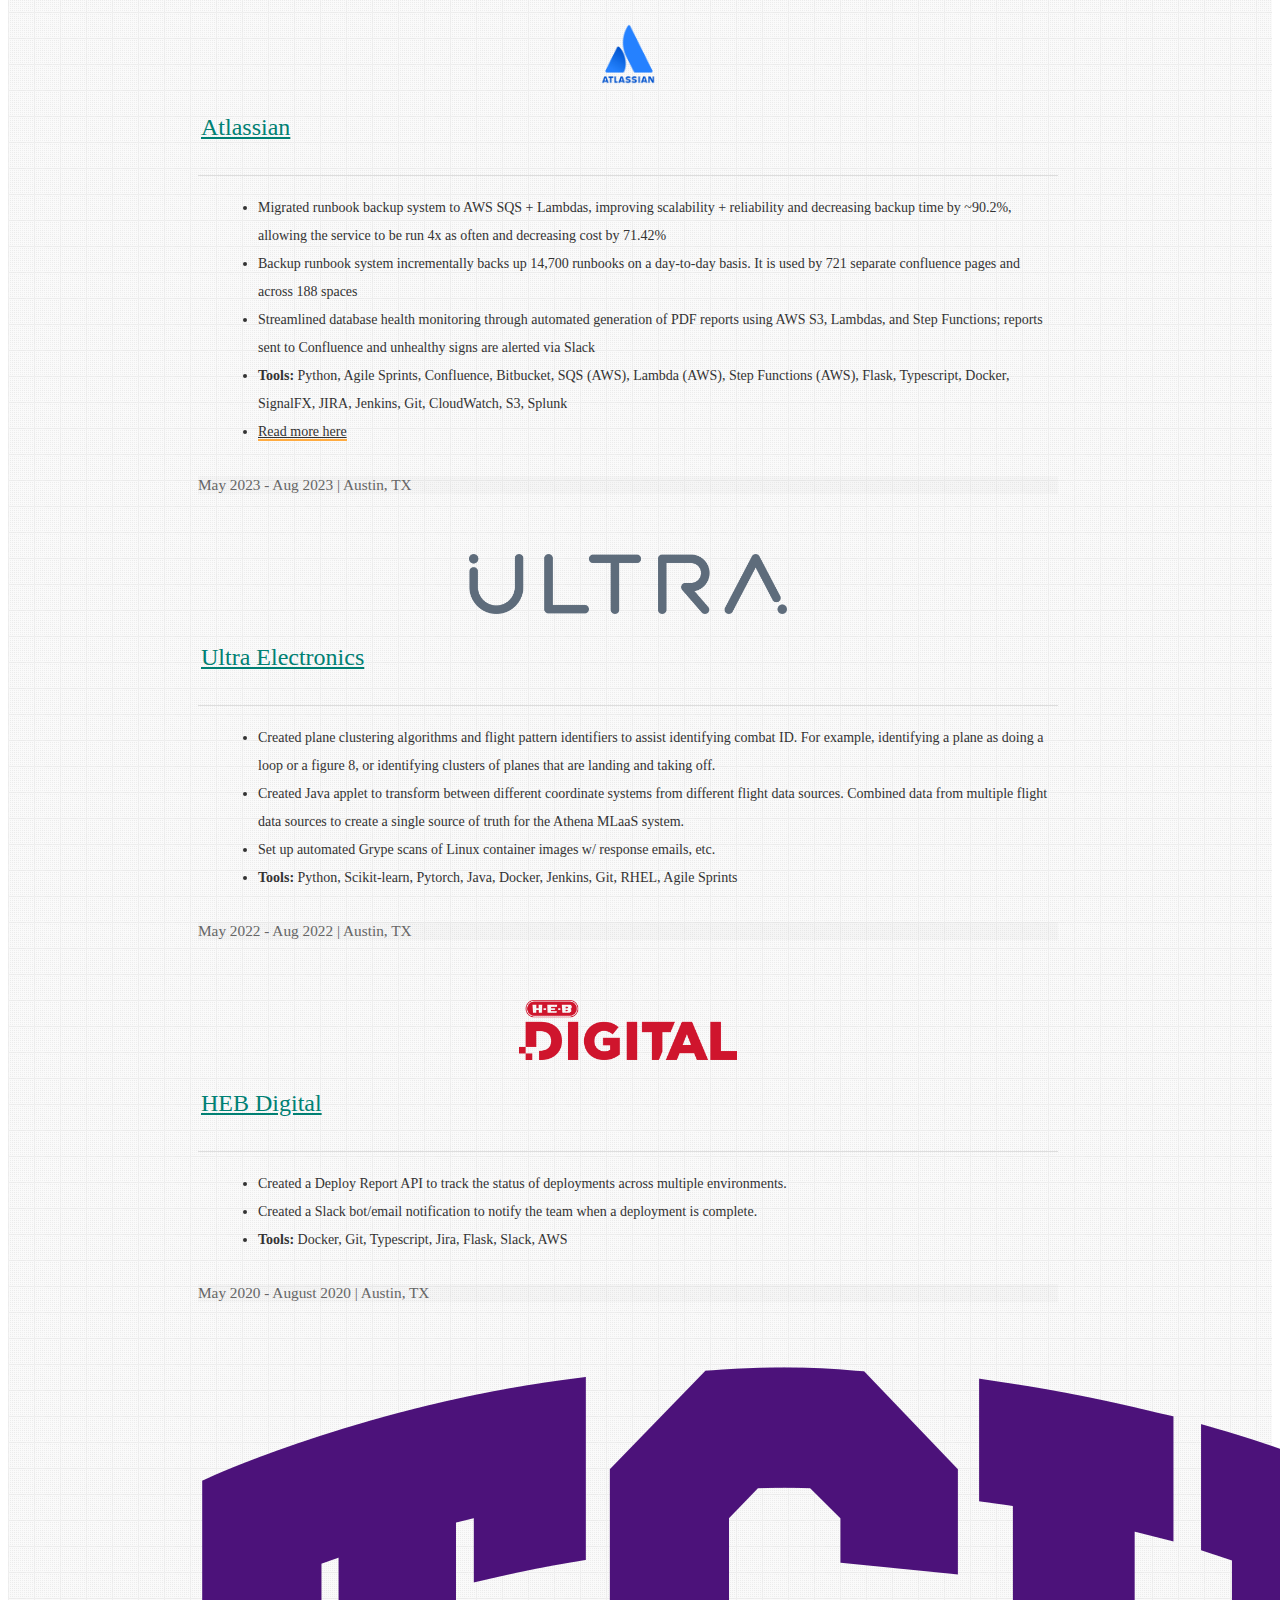
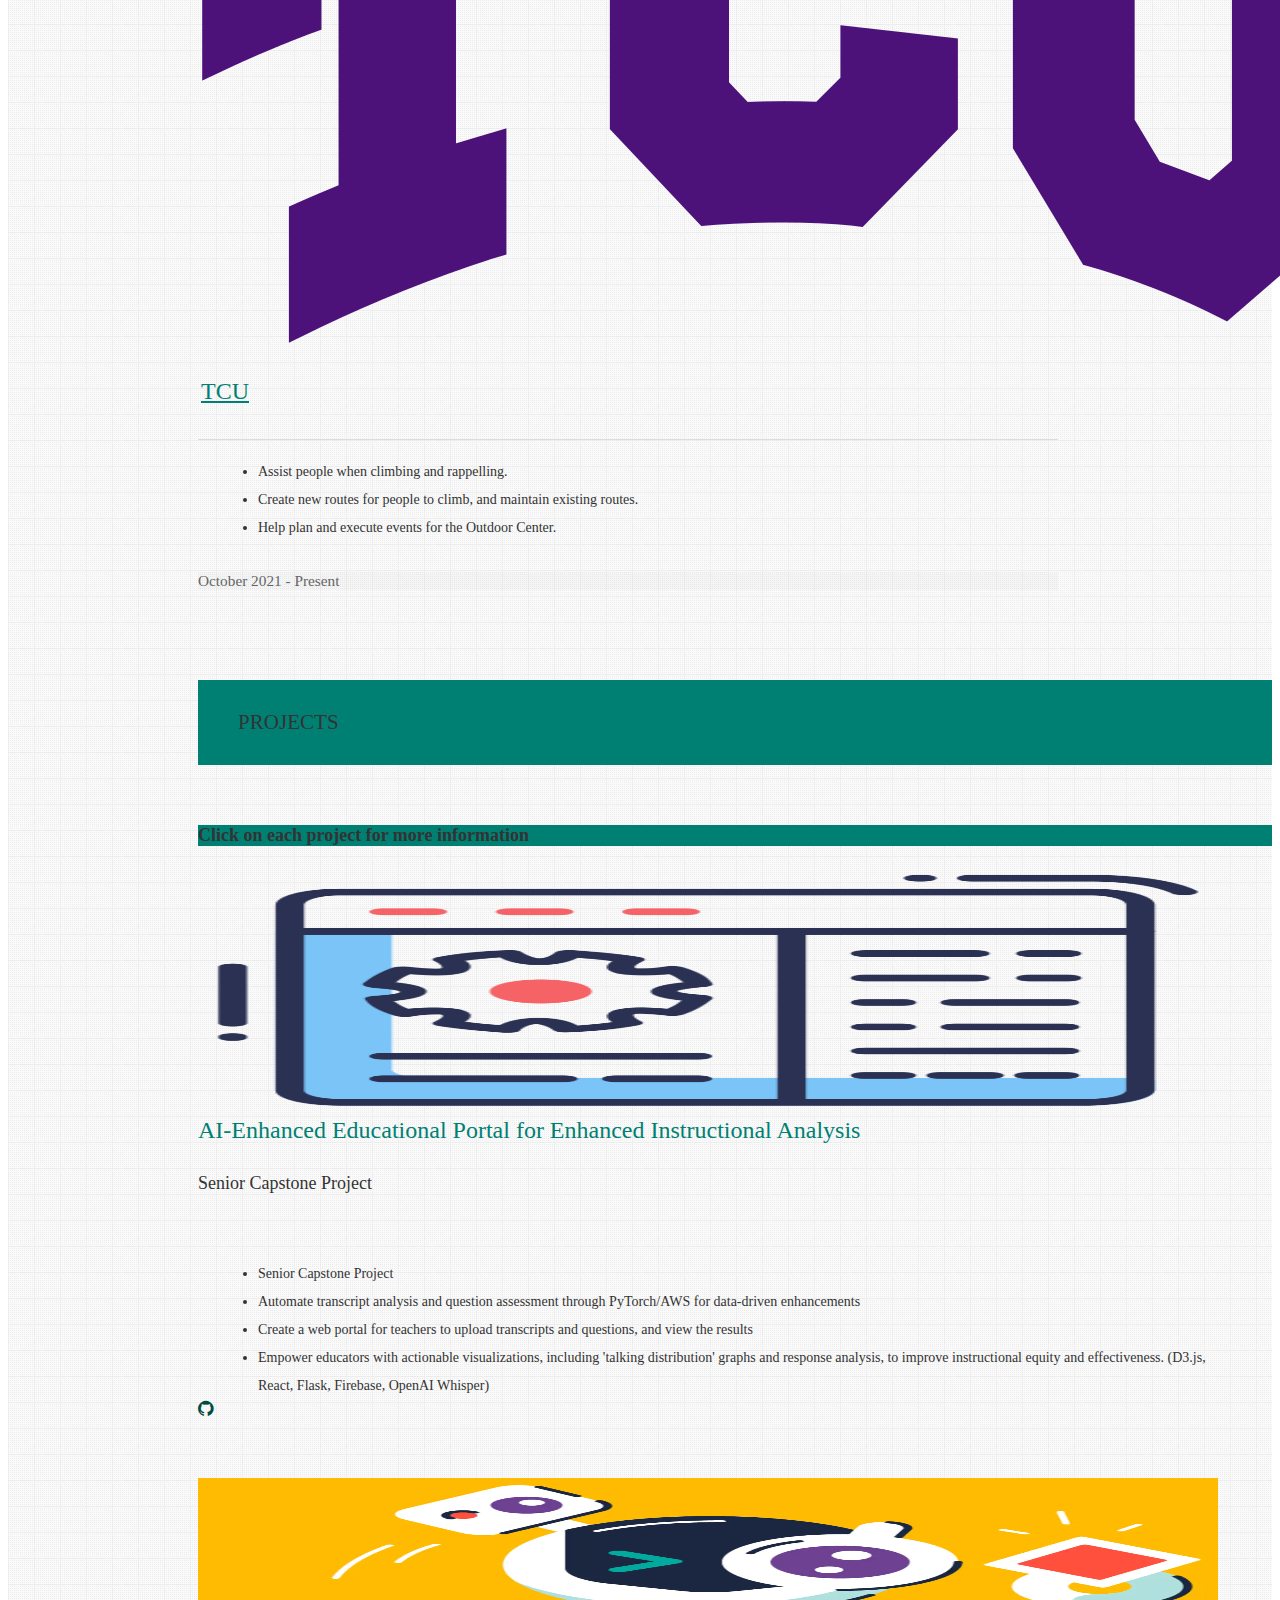
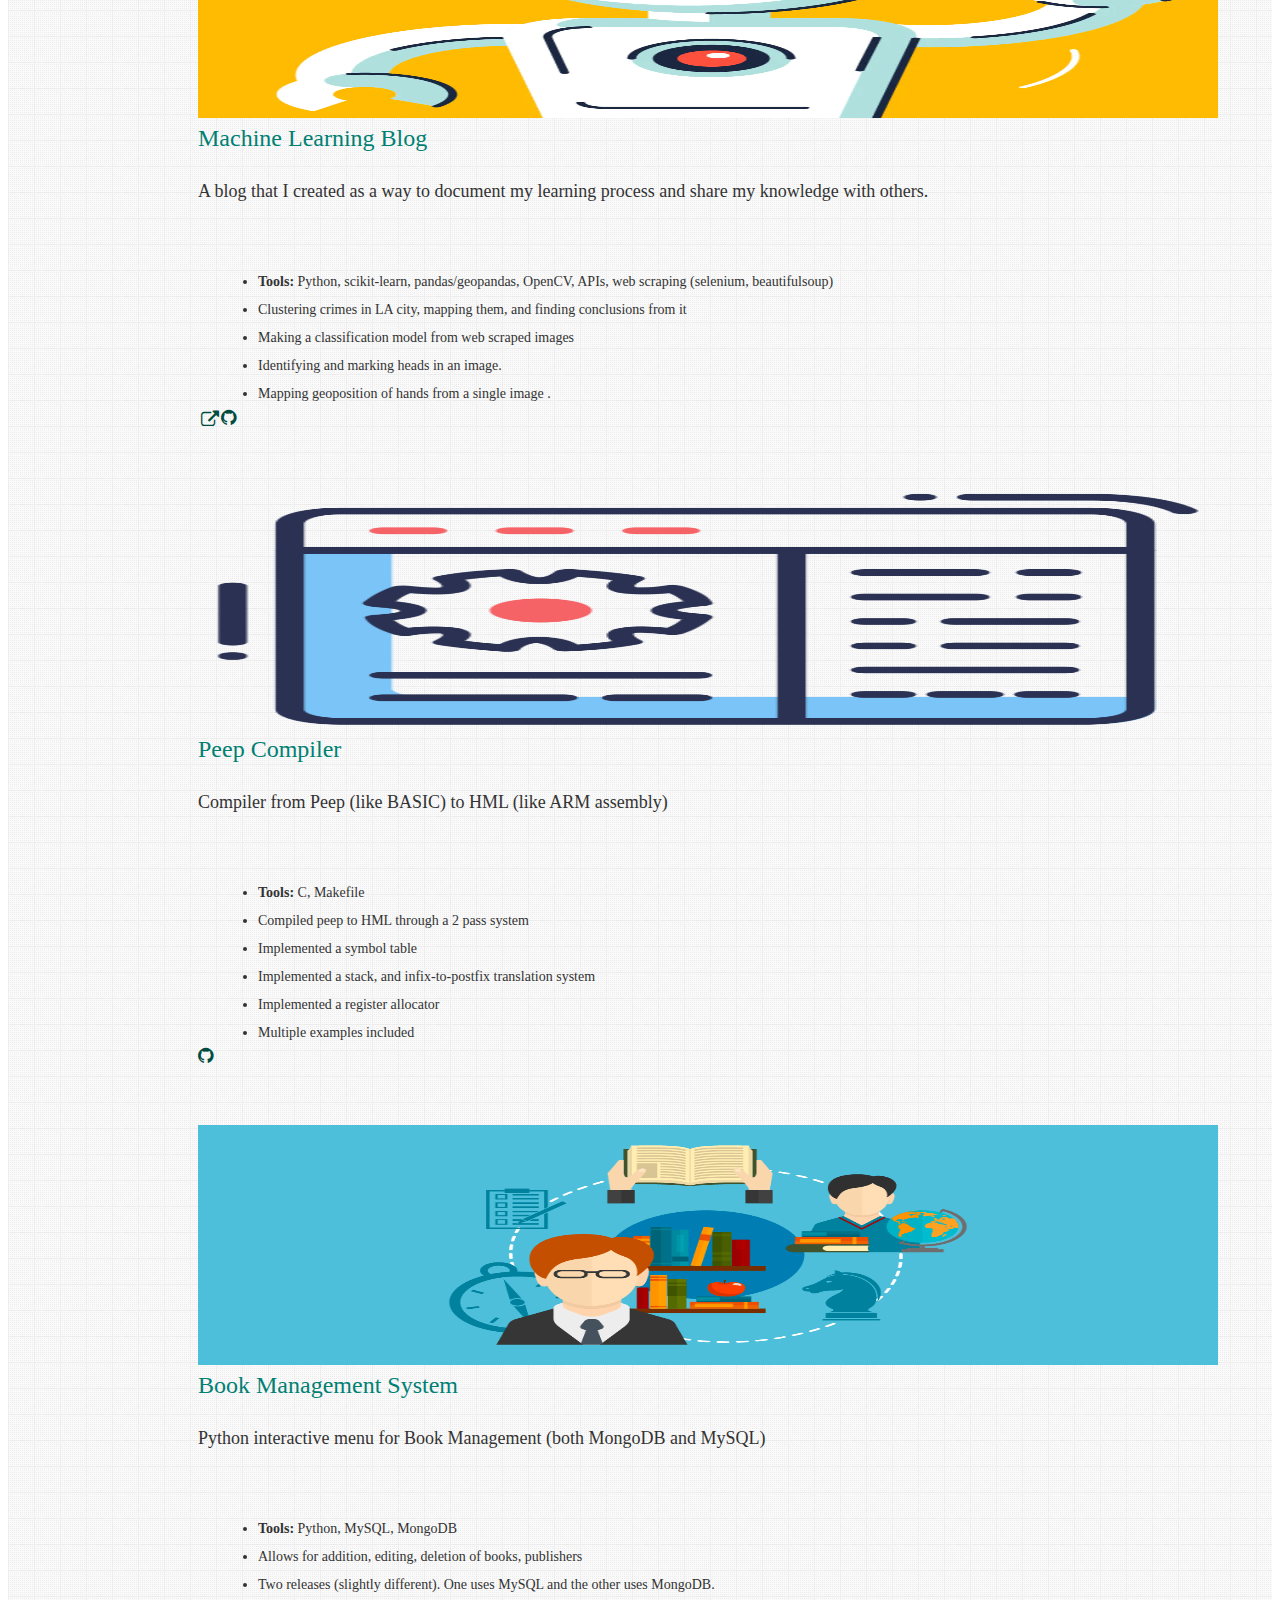
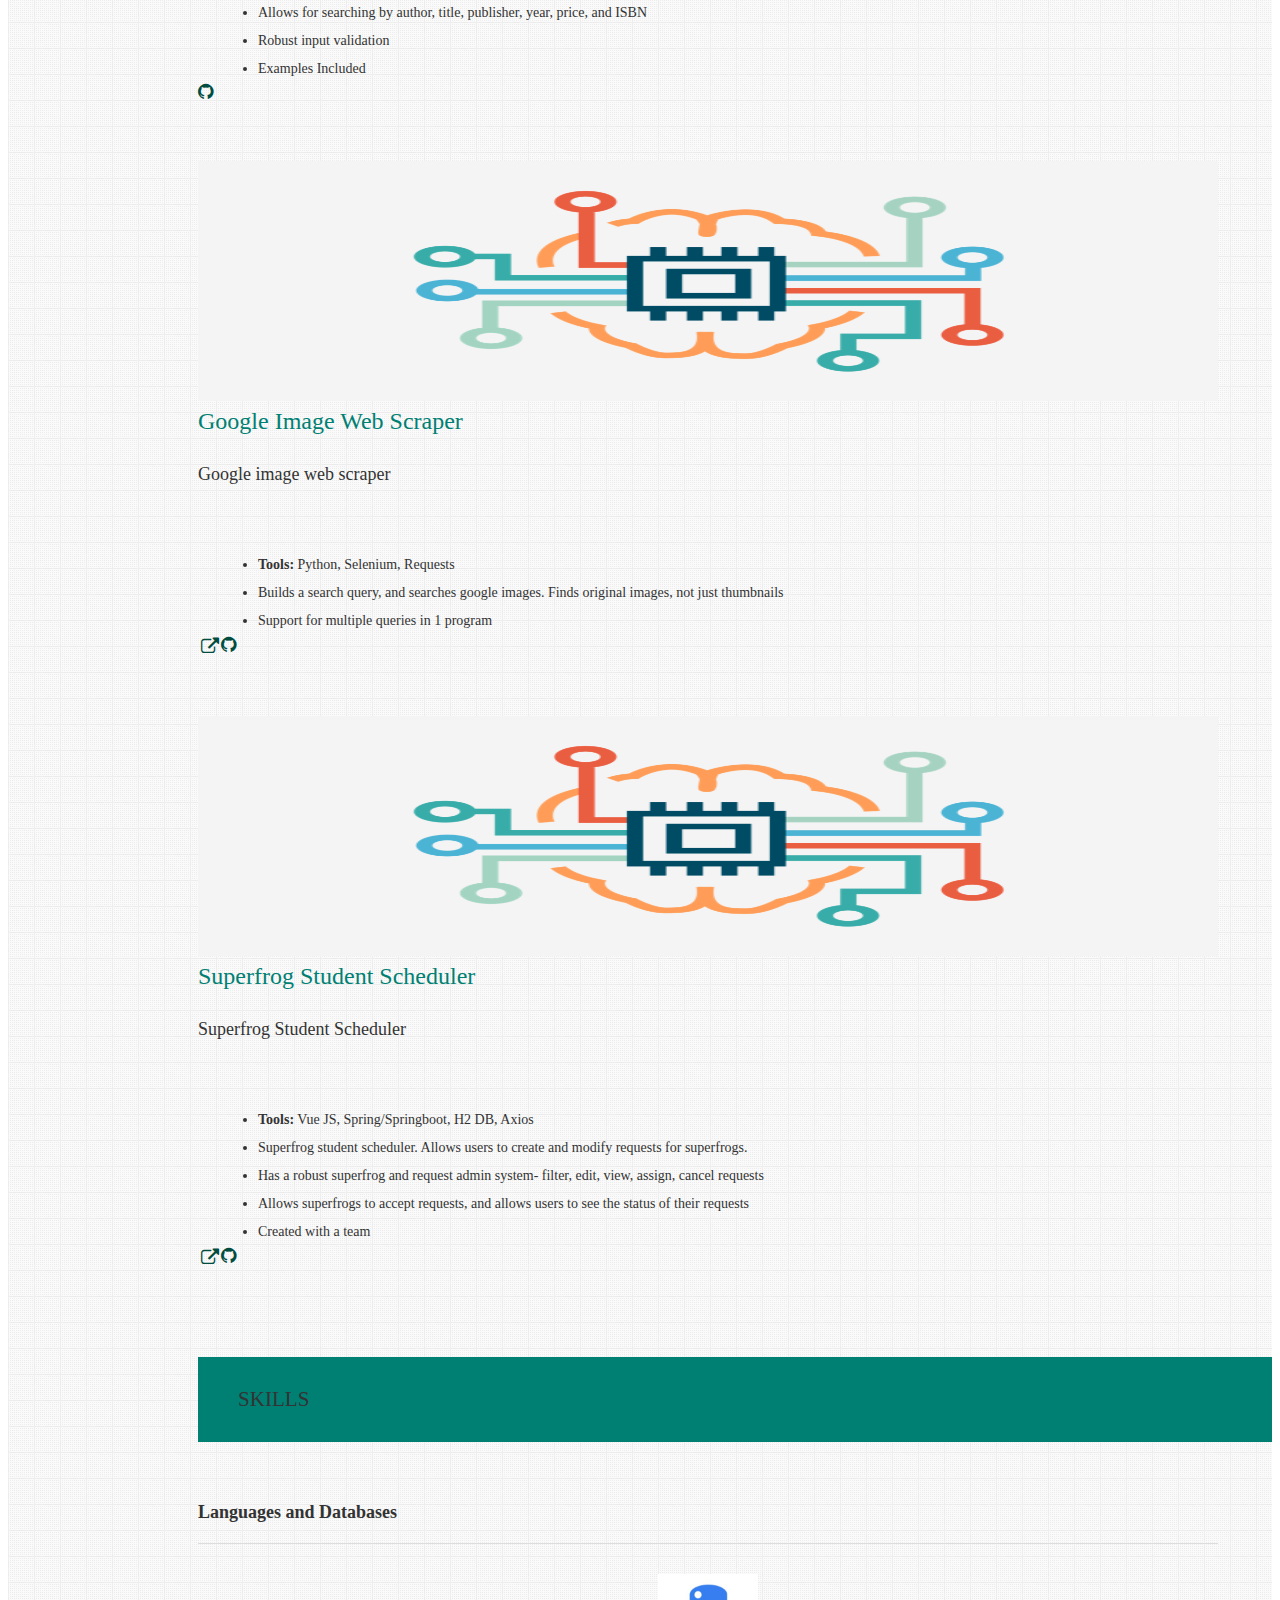
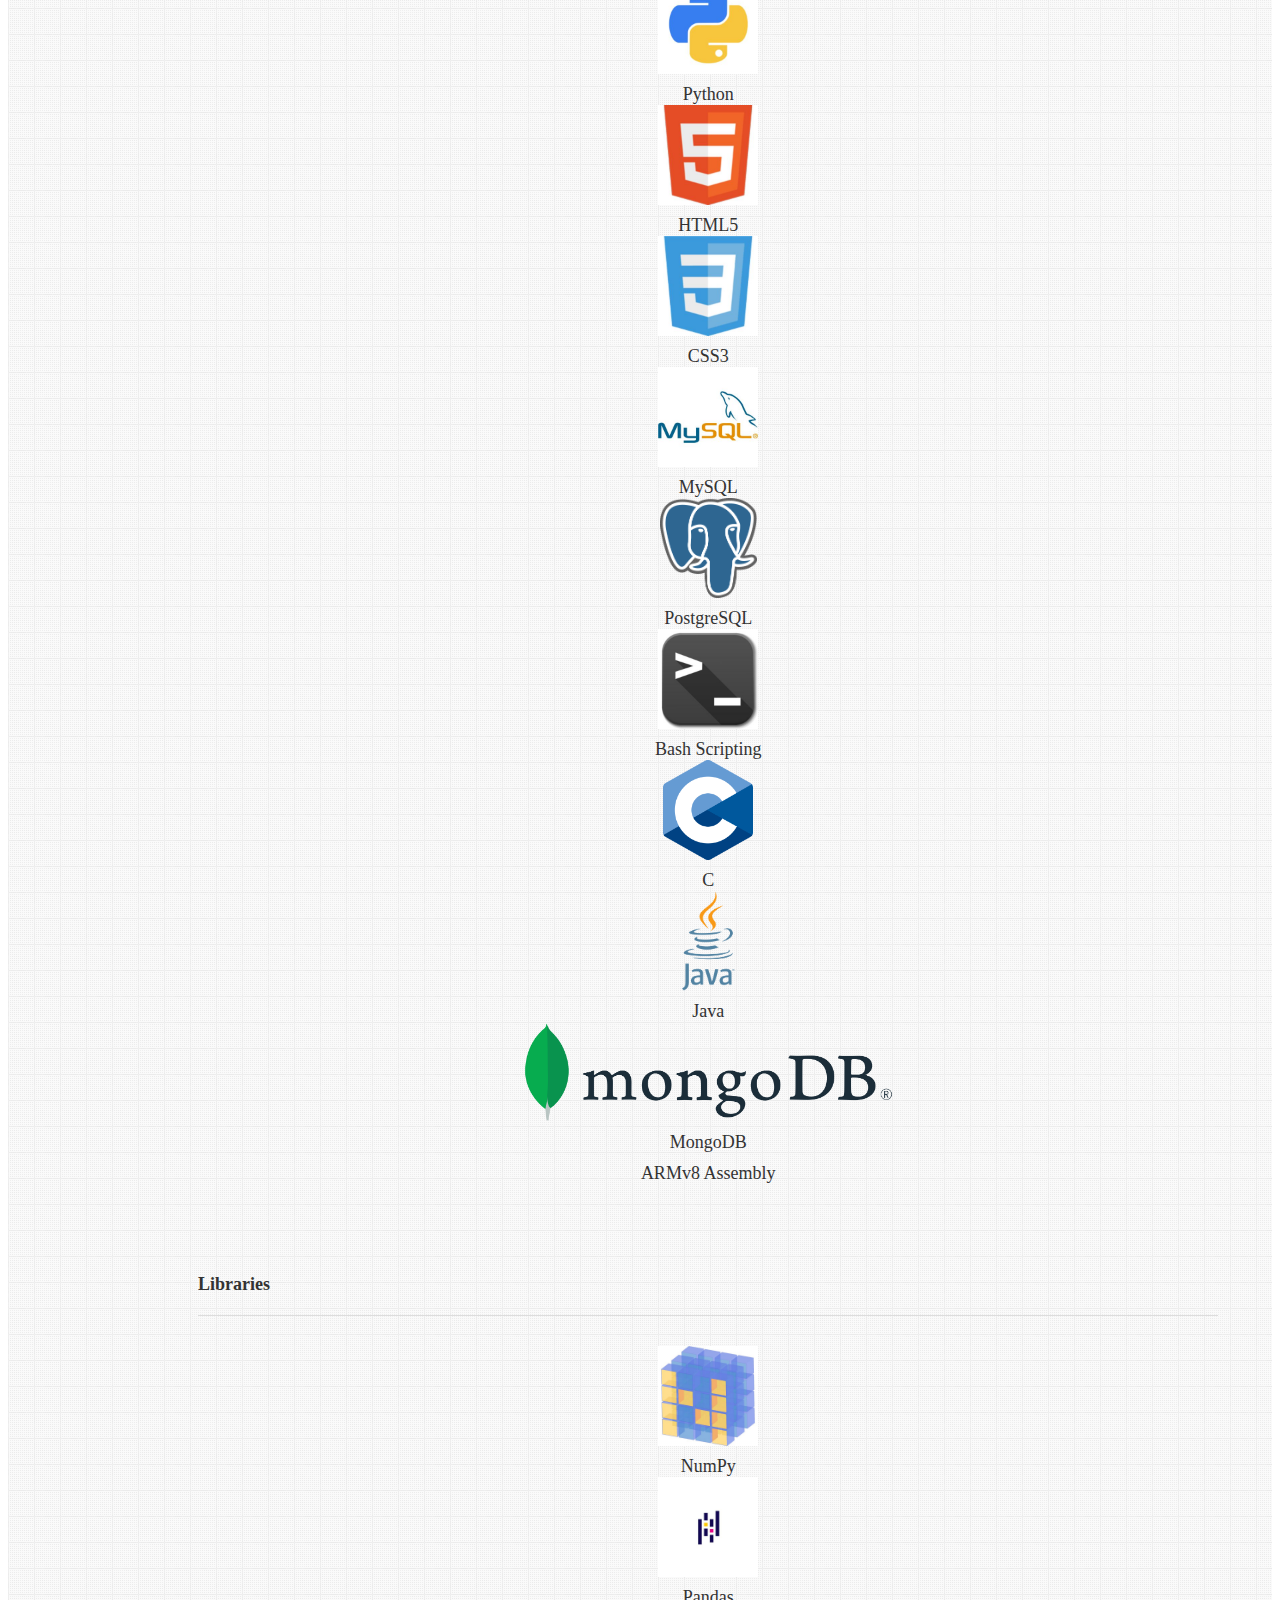
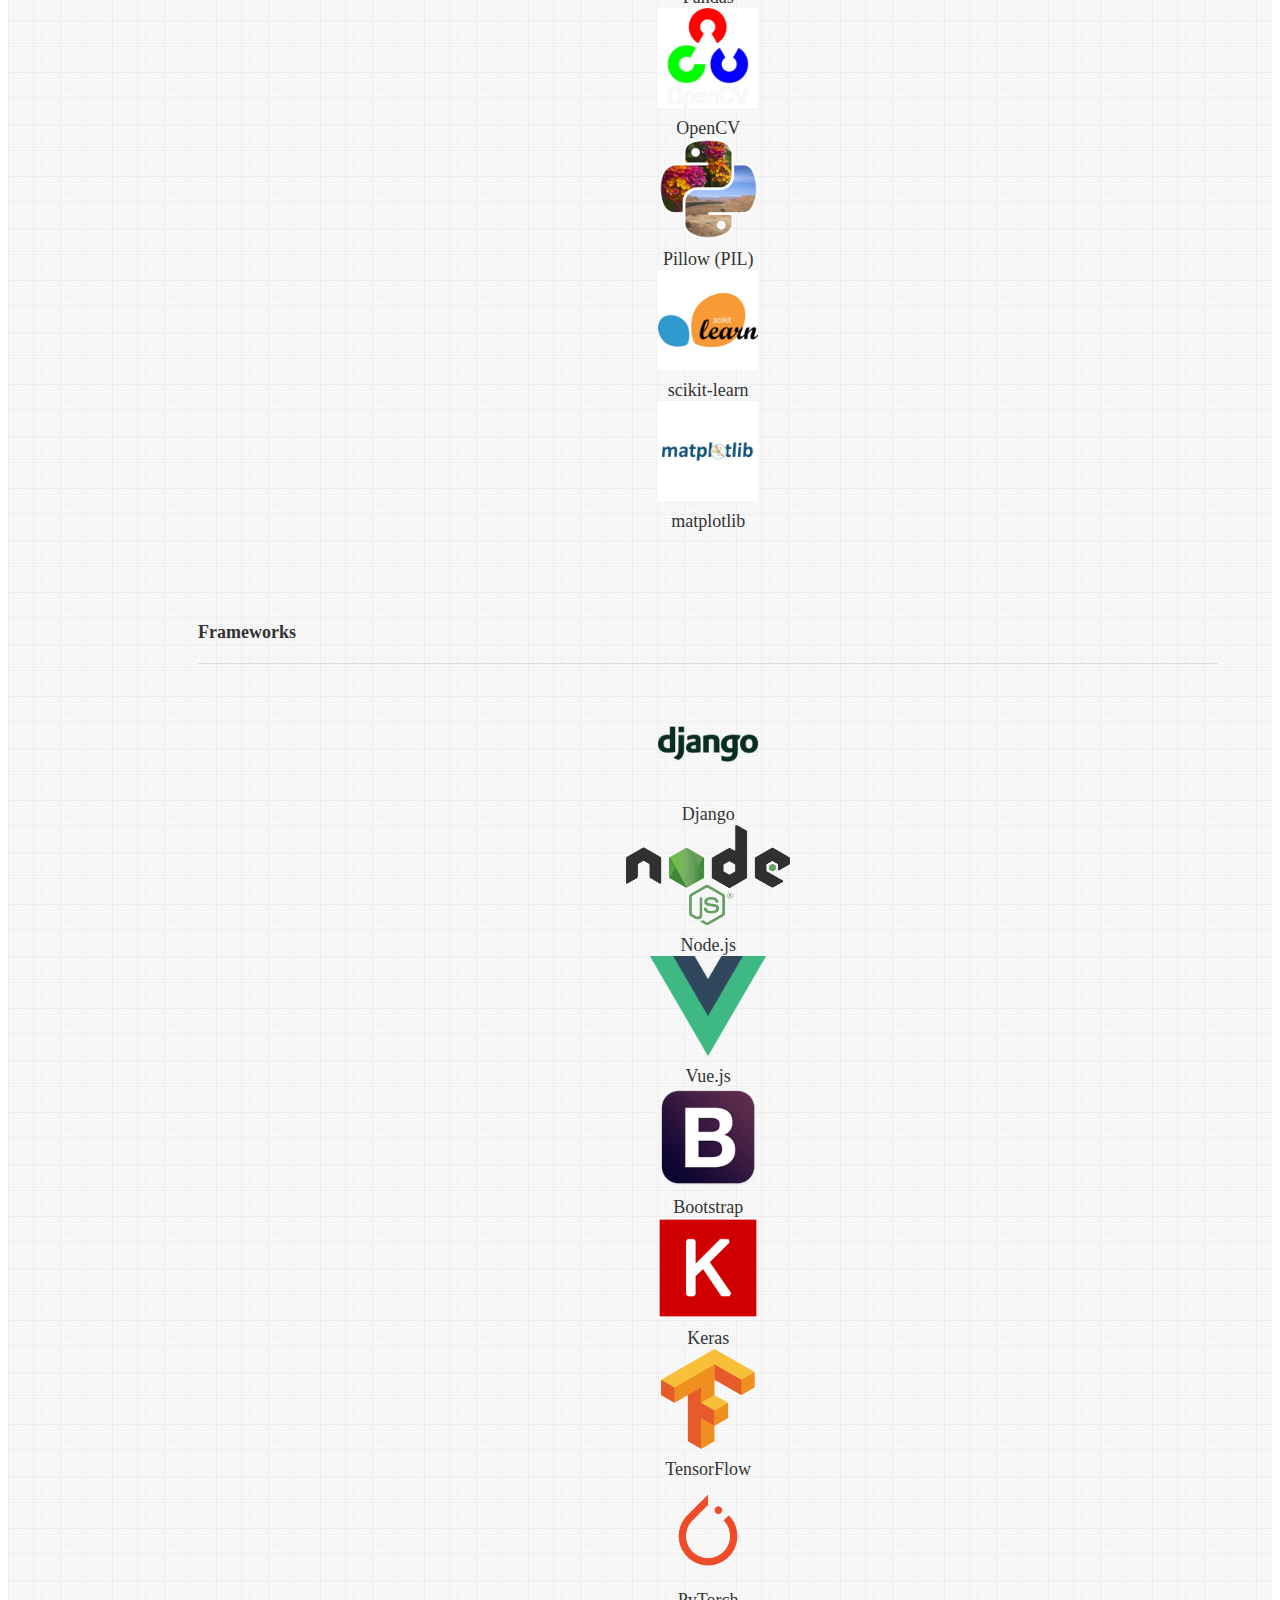
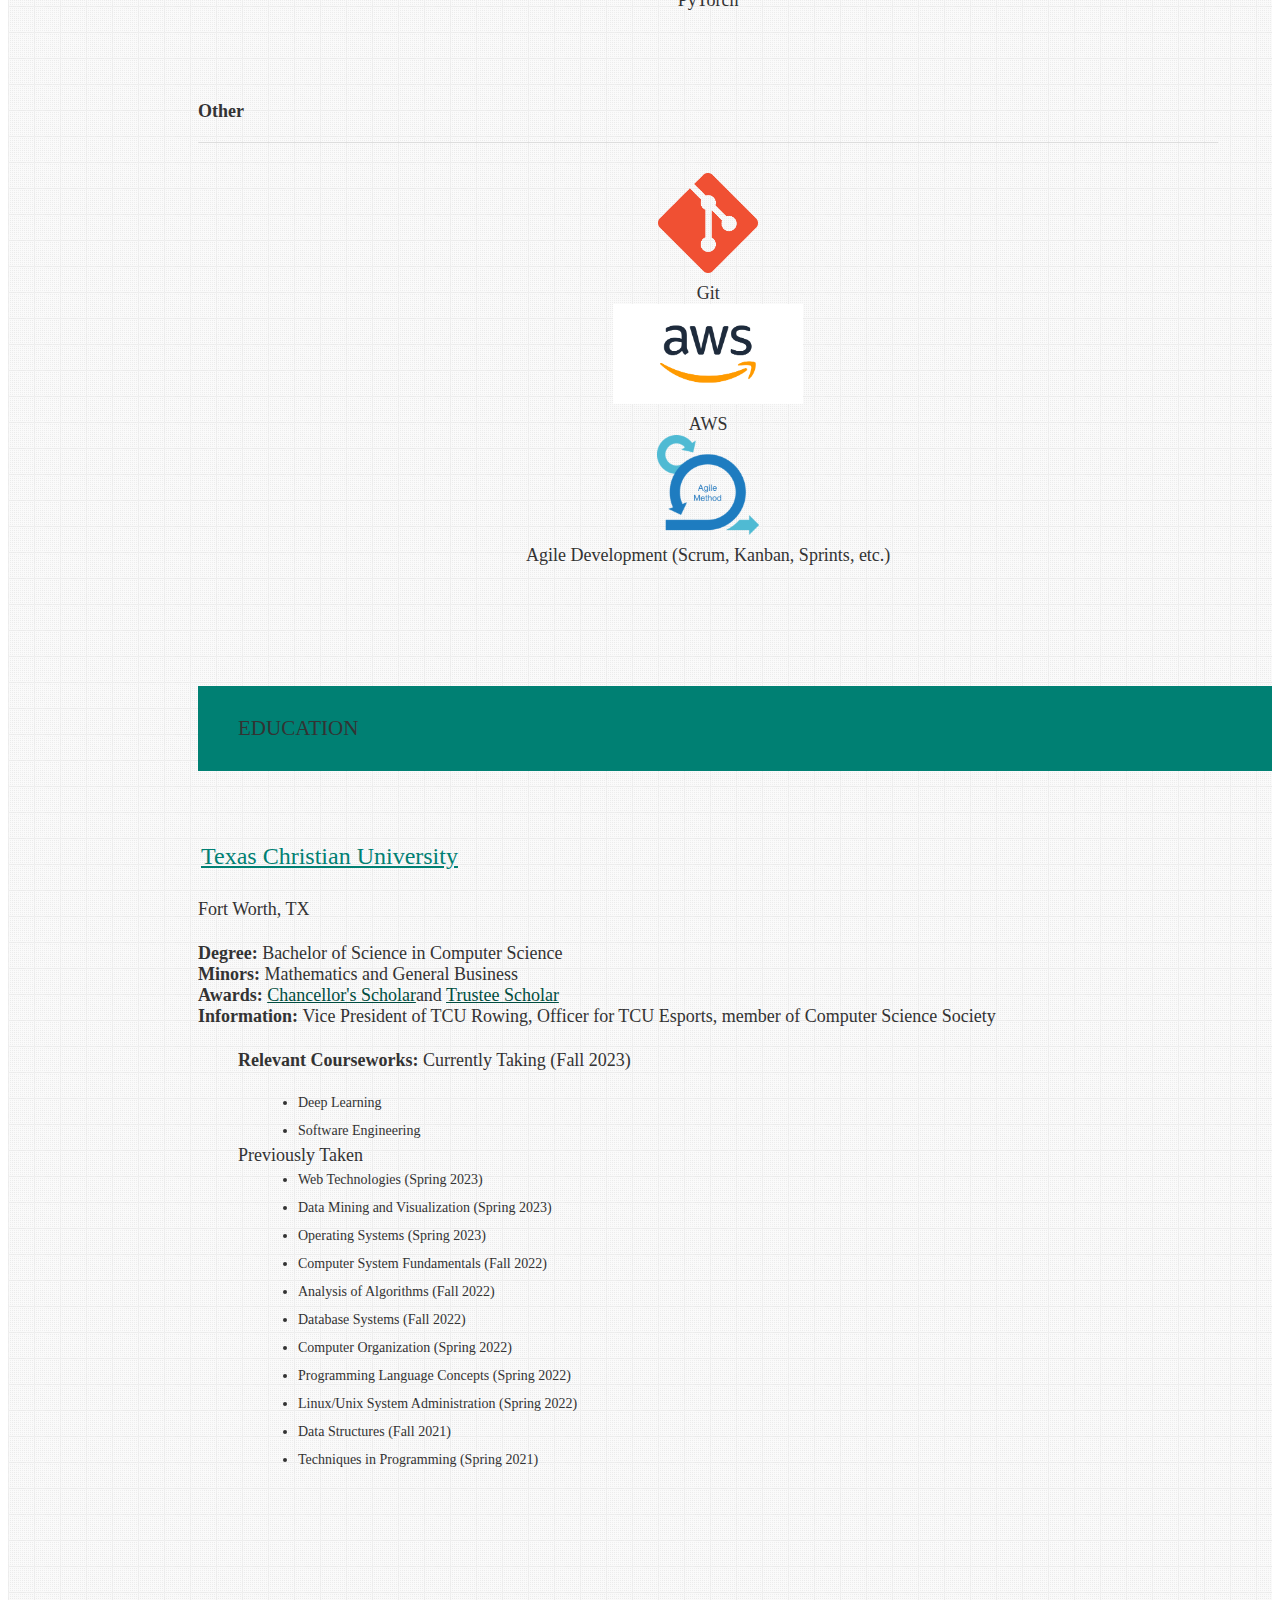
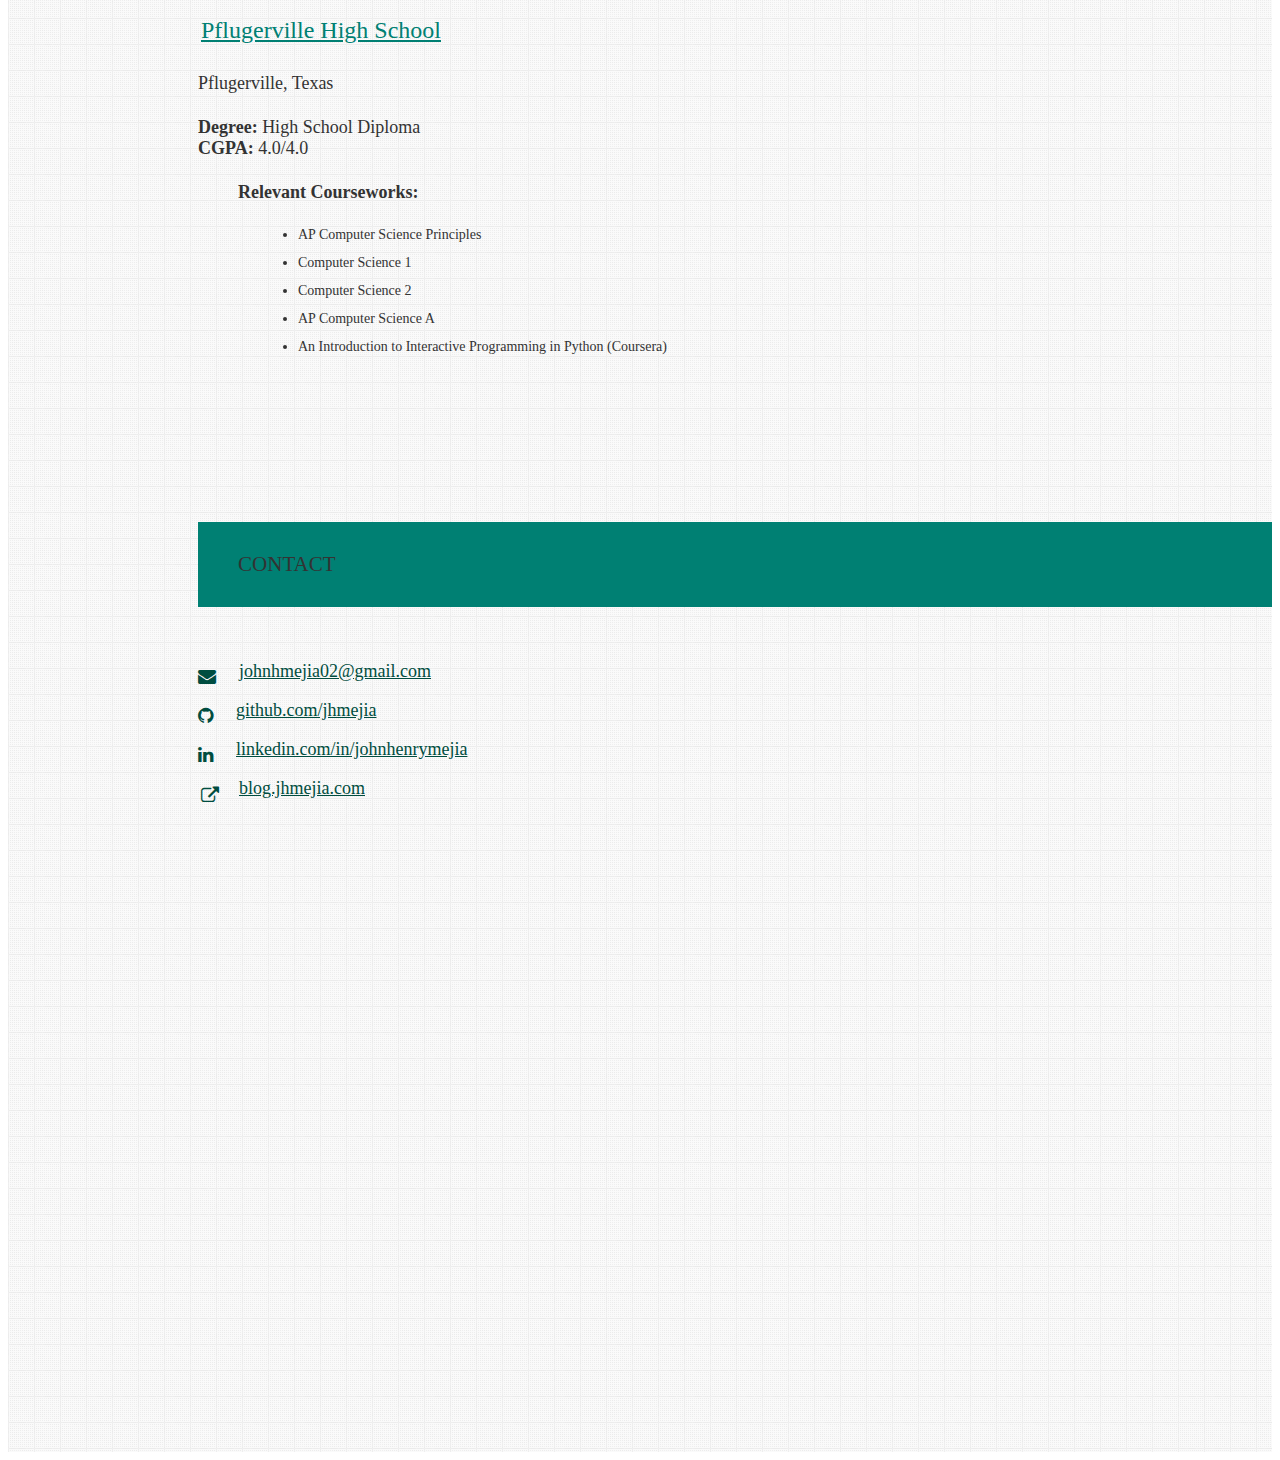
==== commit 4121cdd0: "Update index.html" ====
--- a/templates/index.html
+++ b/templates/index.html
@@ -651,7 +651,7 @@
                 <img alt="quiz app" src="/assets/img/peepcc.png" style="height: 100%; width: 100%" class="activator" />
               </div>
               <div class="card-content">
-                <span class="card-title activator teal-text hoverline">Peep Compiler<i
+                <span class="card-title activator teal-text hoverline">AI-Enhanced Educational Portal for Enhanced Instructional Analysis <i
                     class="mdi-navigation-more-vert right"></i></span>
                 <p>
                   Senior Capstone Project
@@ -664,12 +664,16 @@
                     class="mdi-navigation-close right"></i></span>
                 <ul>
                   <li> Senior Capstone Project</li>
+                  <li> Automate transcript analysis and question assessment through PyTorch/AWS for data-driven enhancements</li>
+                  <li> Create a web portal for teachers to upload transcripts and questions, and view the results</li>
+                  <li>Empower educators with actionable visualizations, including 'talking distribution' graphs and response analysis,
+                    to improve instructional equity and effectiveness. (D3.js, React, Flask, Firebase, OpenAI Whisper)</li>
                   
                   
 
                 </ul>
                 <div class="card-action">
-                  <a aria-label="Visit the GitHub repo for  project" href="https://github.com/jhmejia/senior-design"
+                  <a aria-label="Visit the GitHub repo for  project" href="https://ai4c.eurekalabs.net/"
                     target="_blank" data-position="top" data-tooltip="View Source"
                     class="btn-floating btn-large waves-effect waves-light blue-grey tooltipped"><i
                       class="fa fa-github"></i></a>
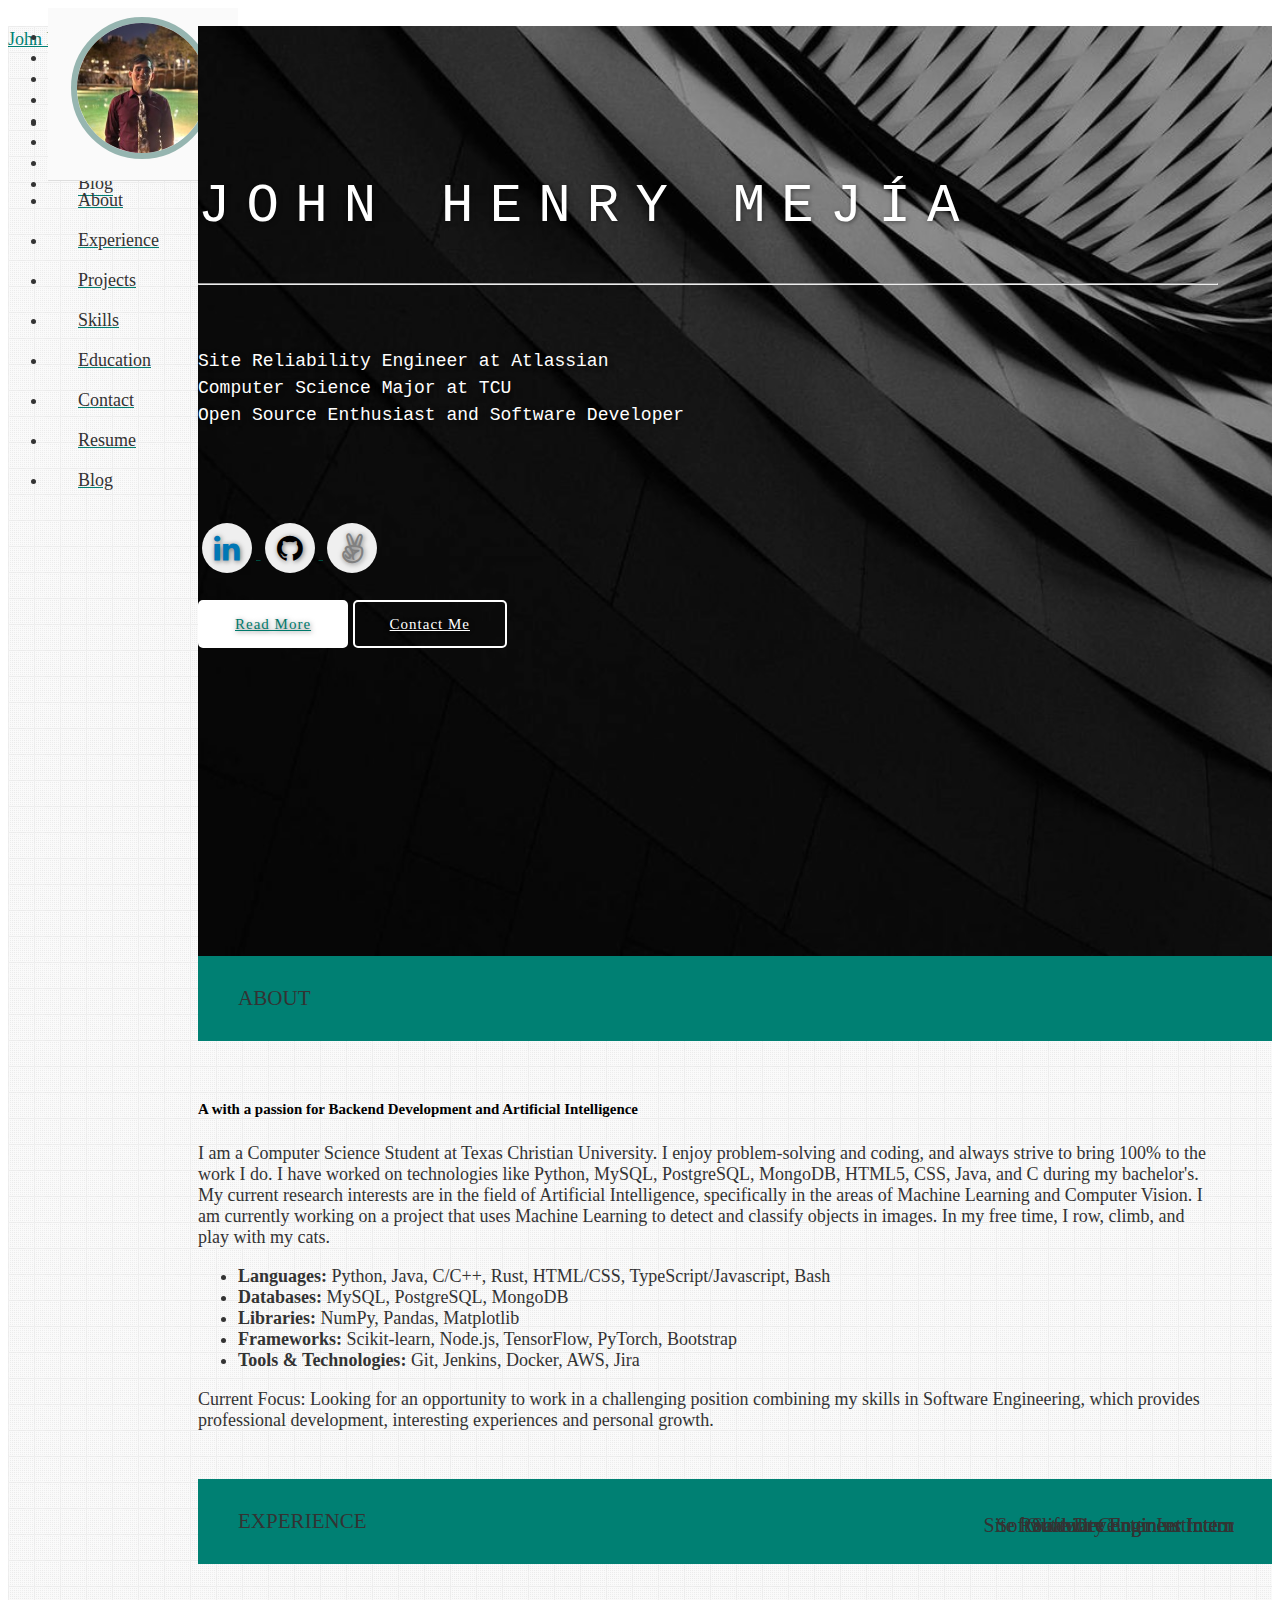
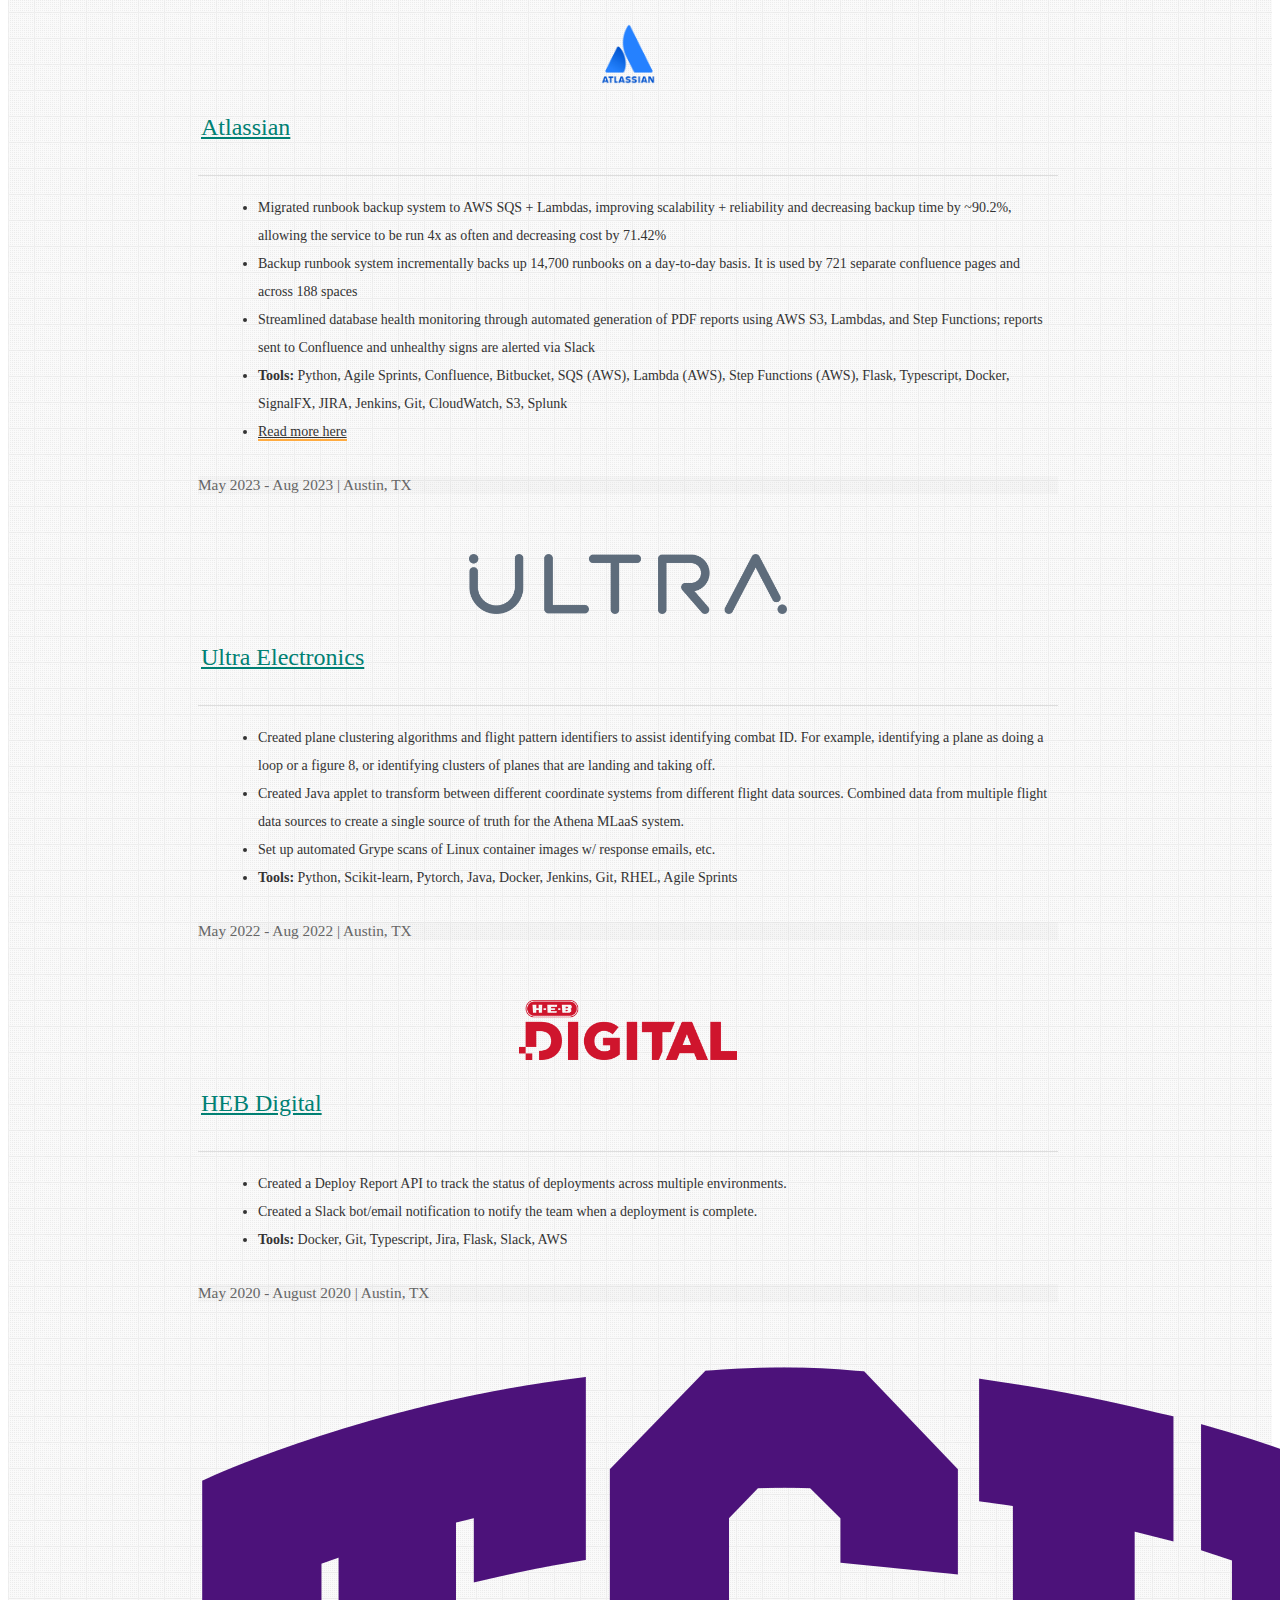
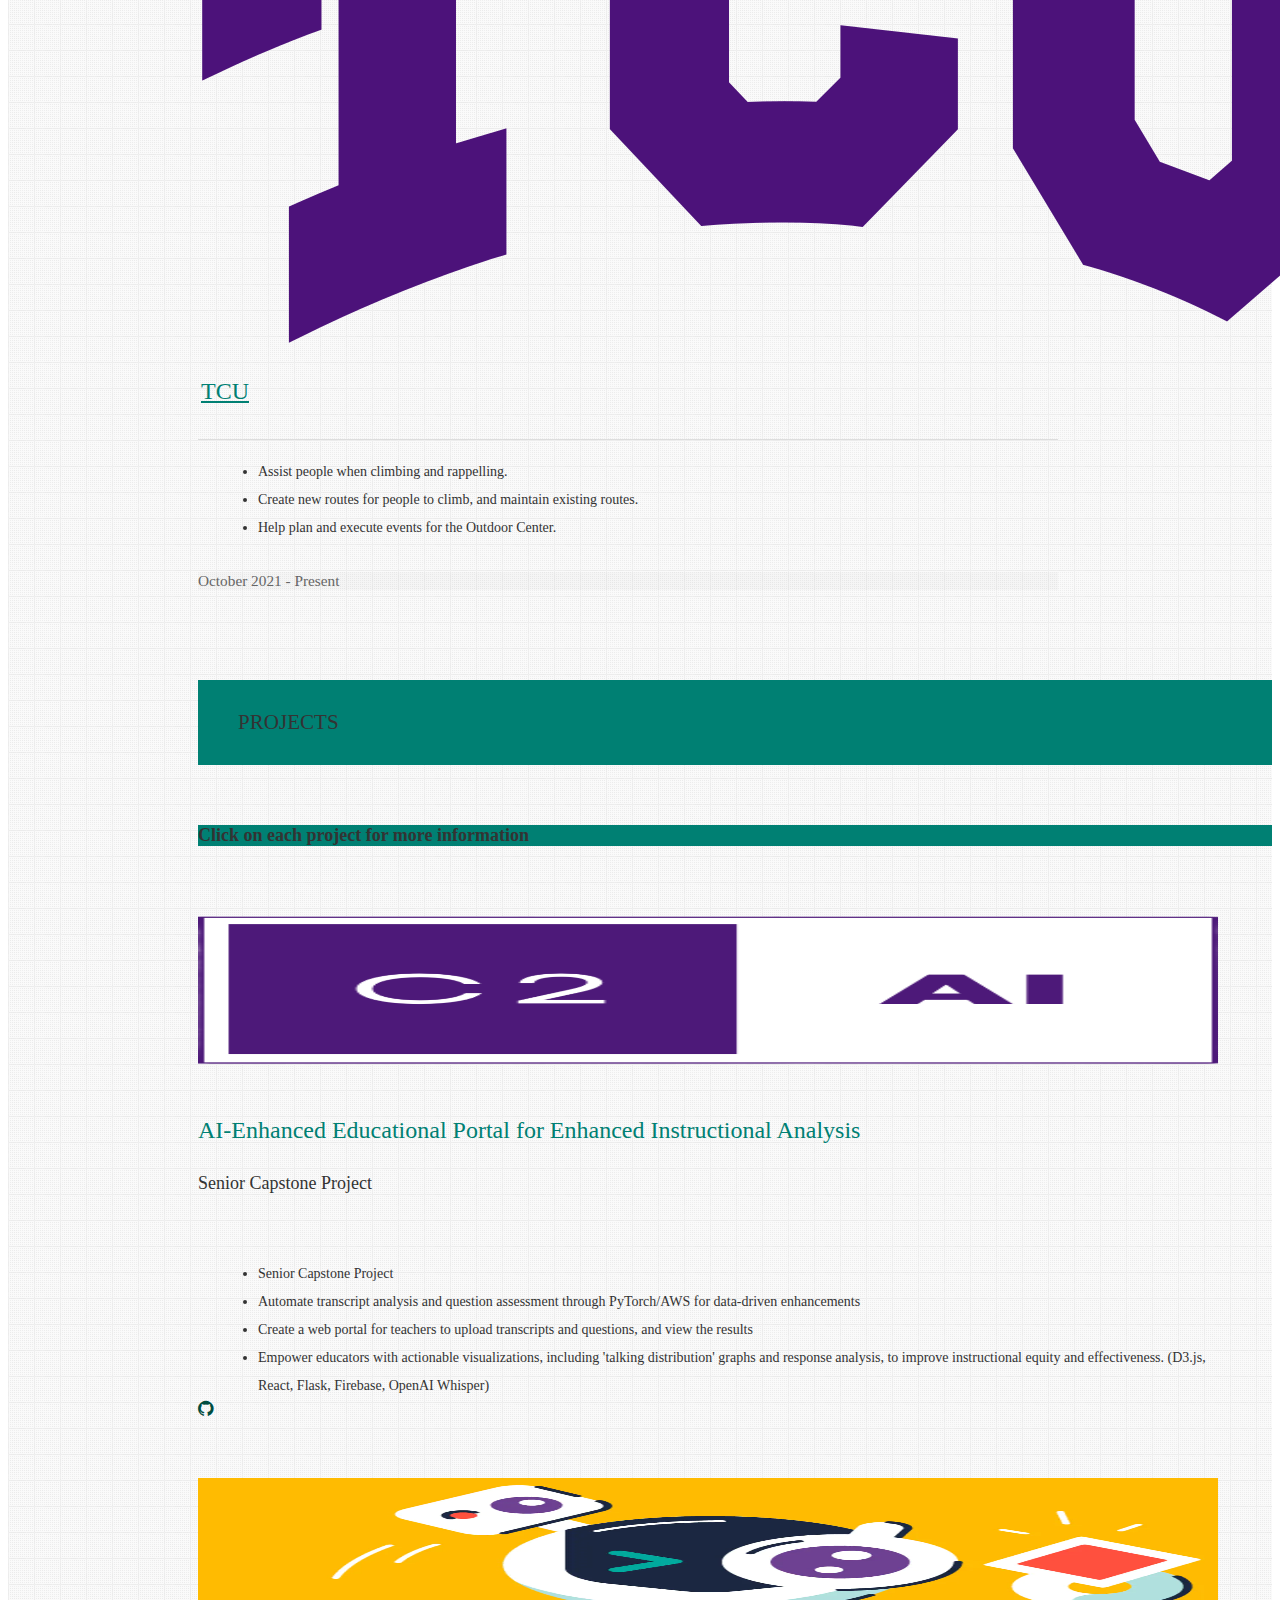
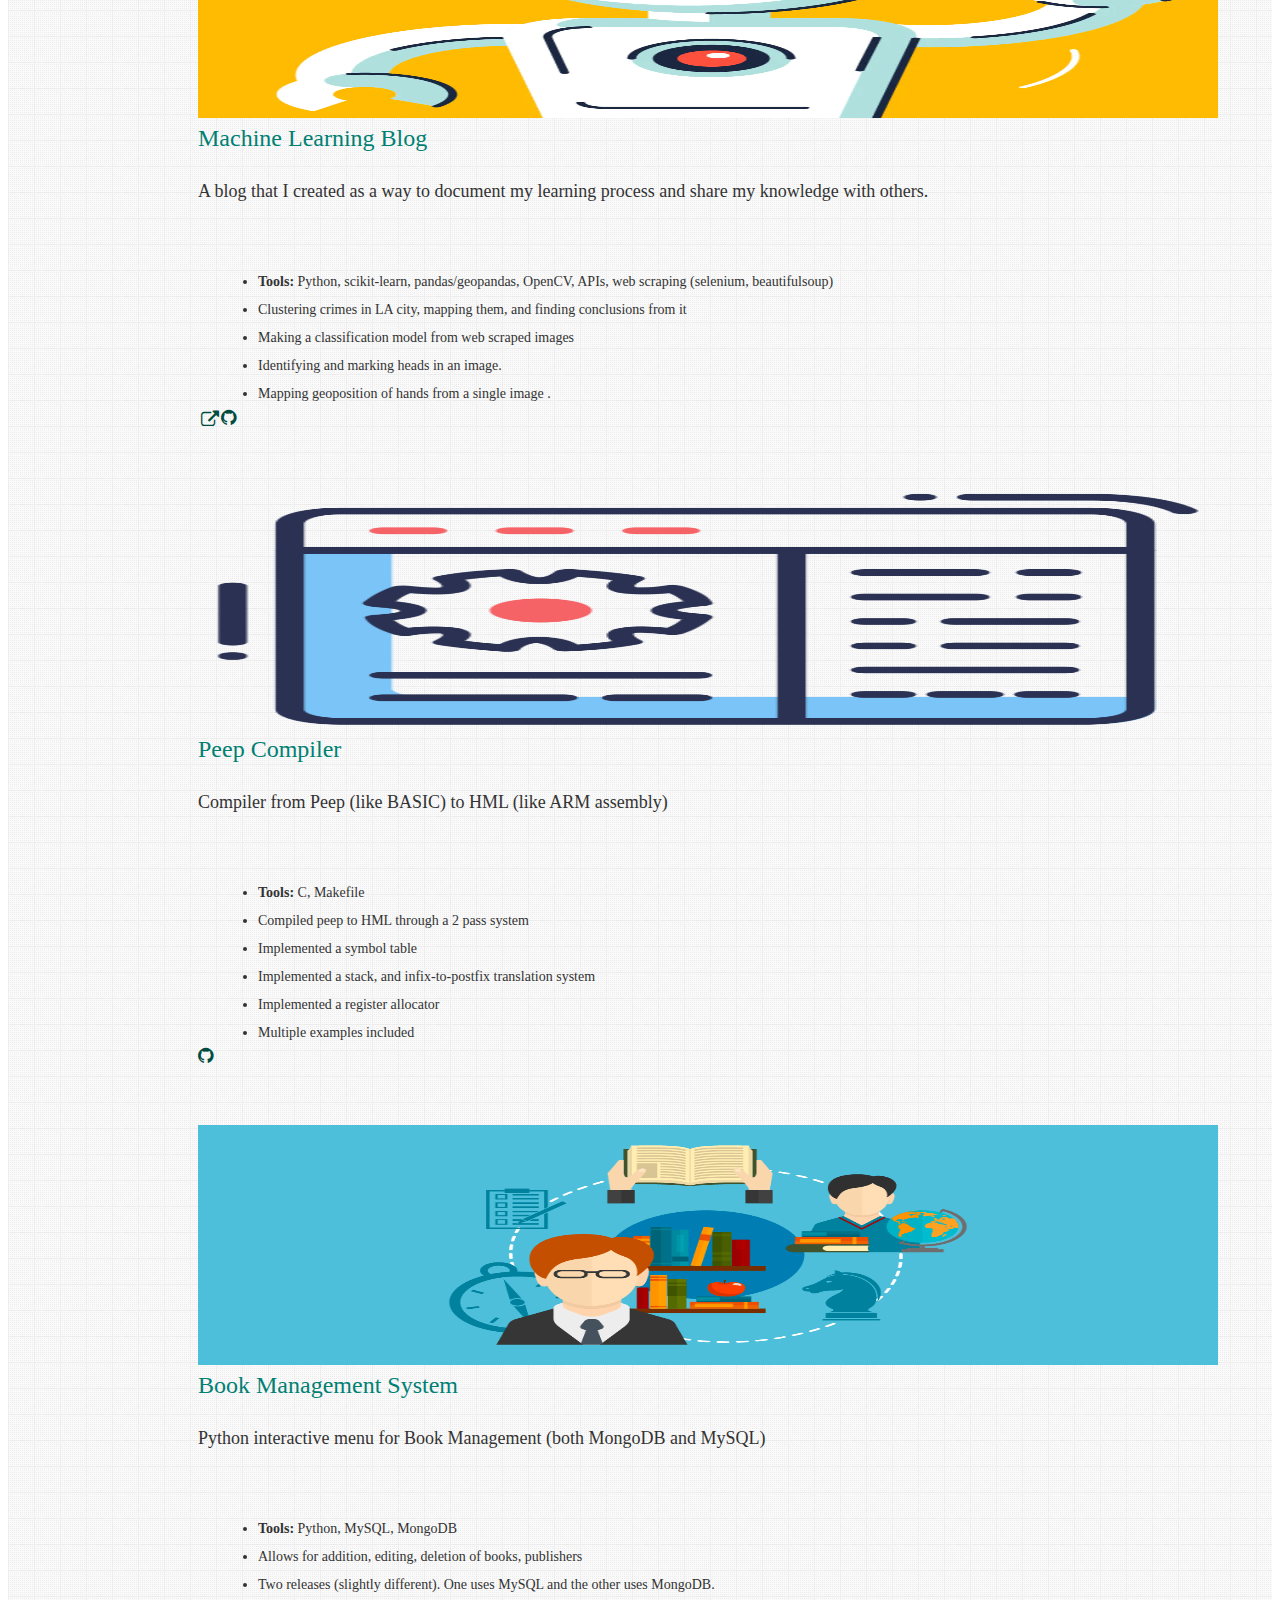
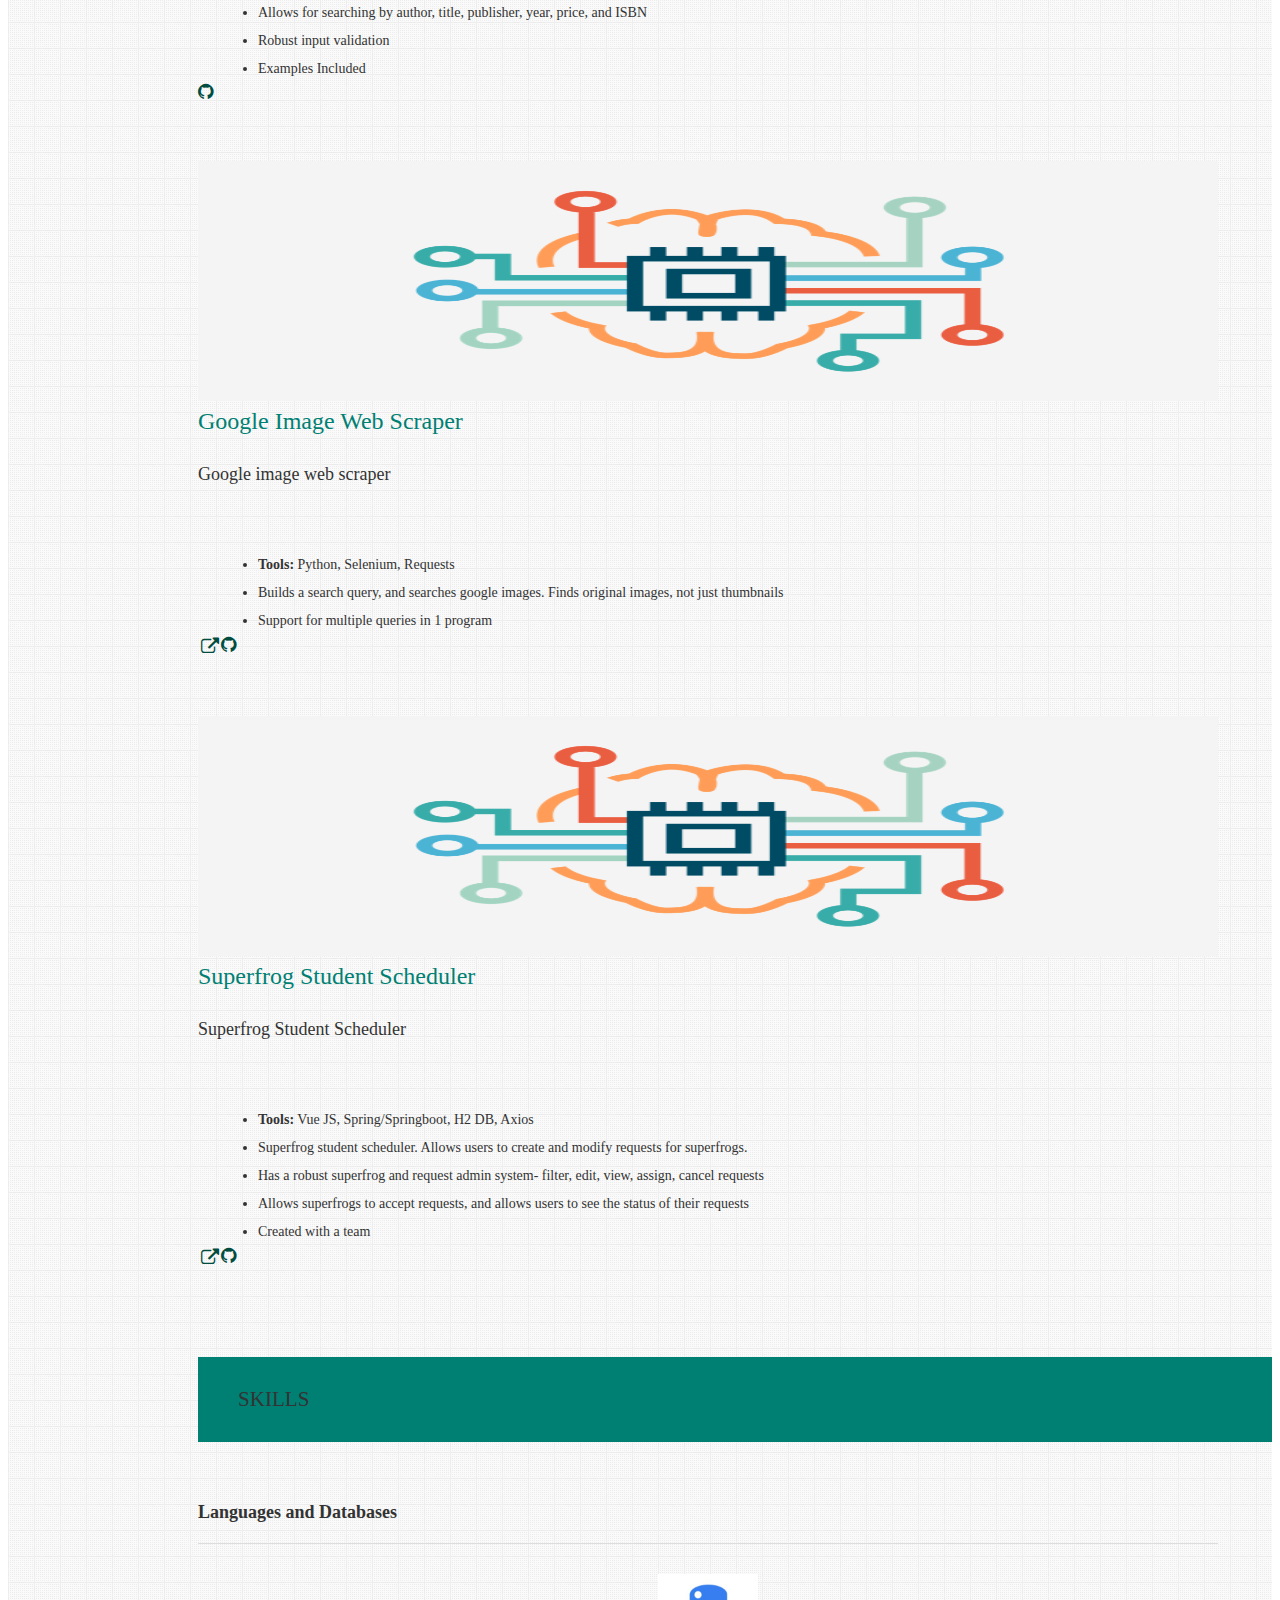
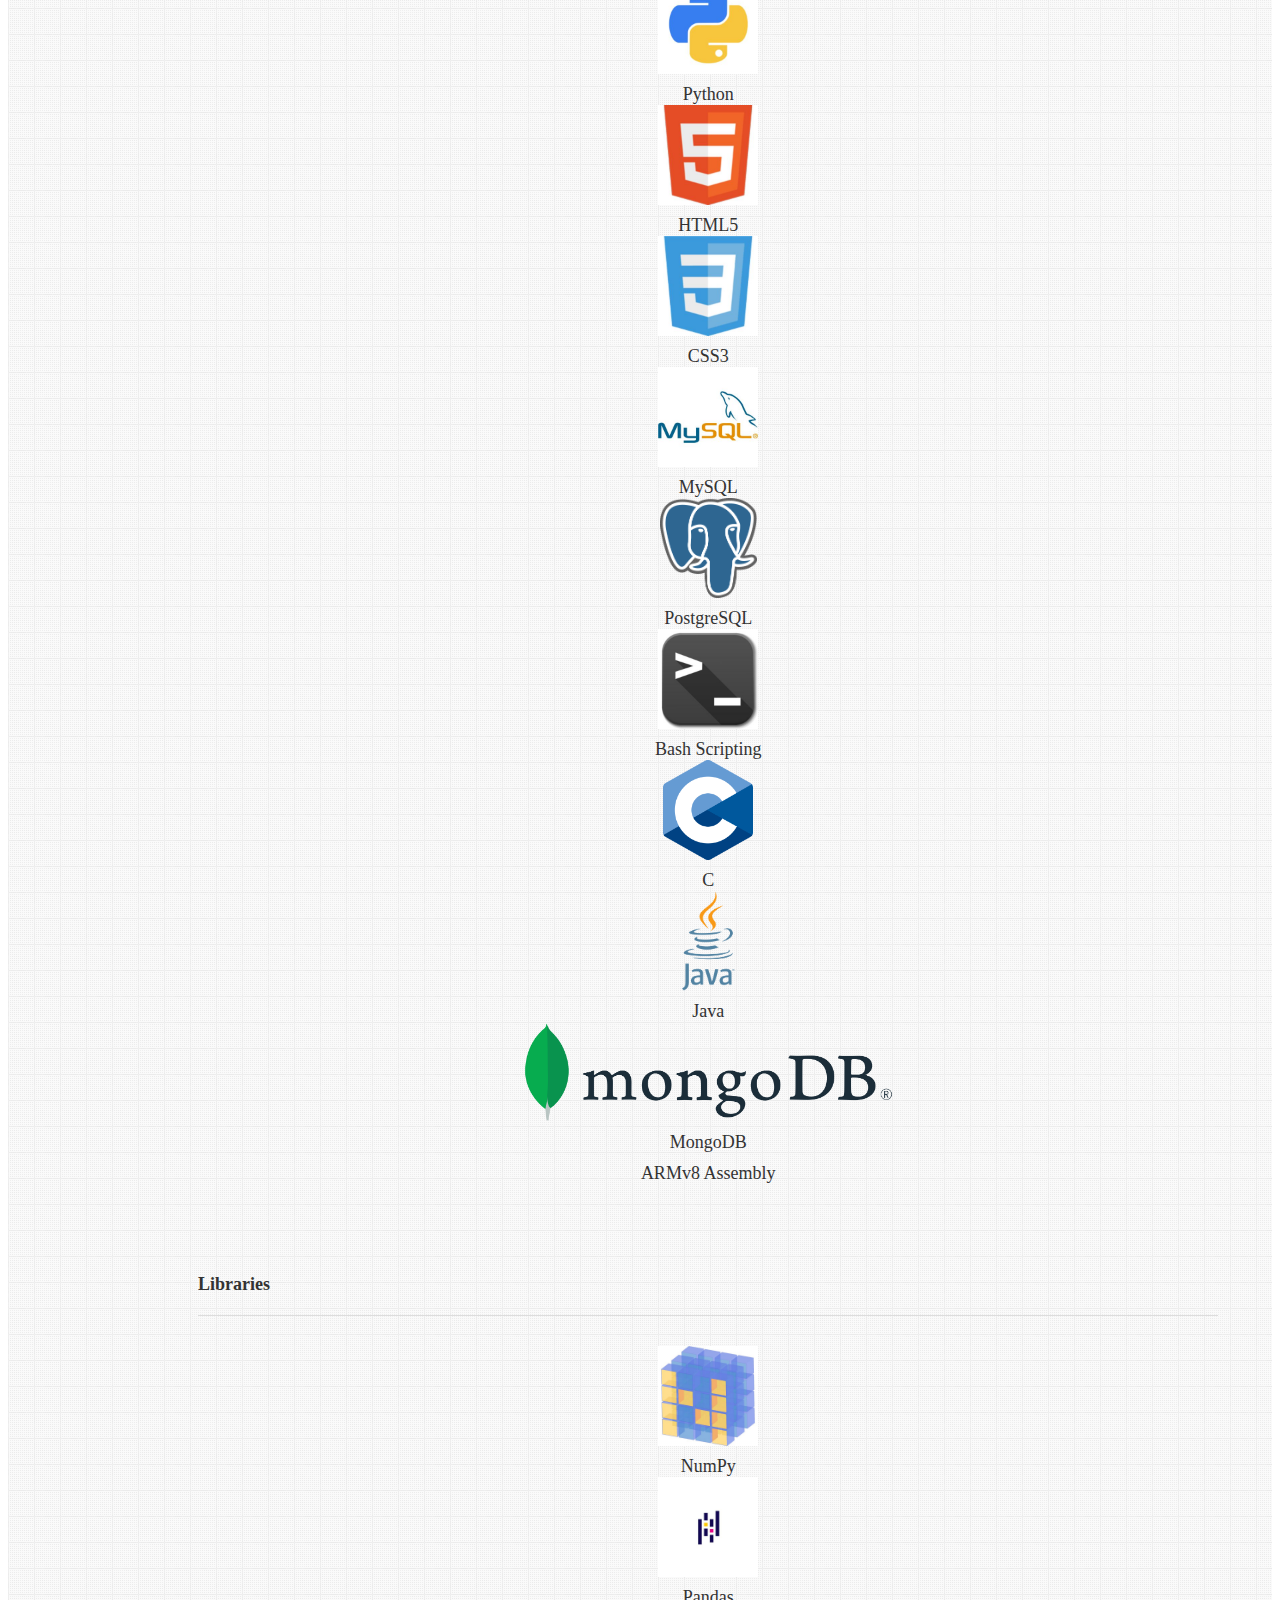
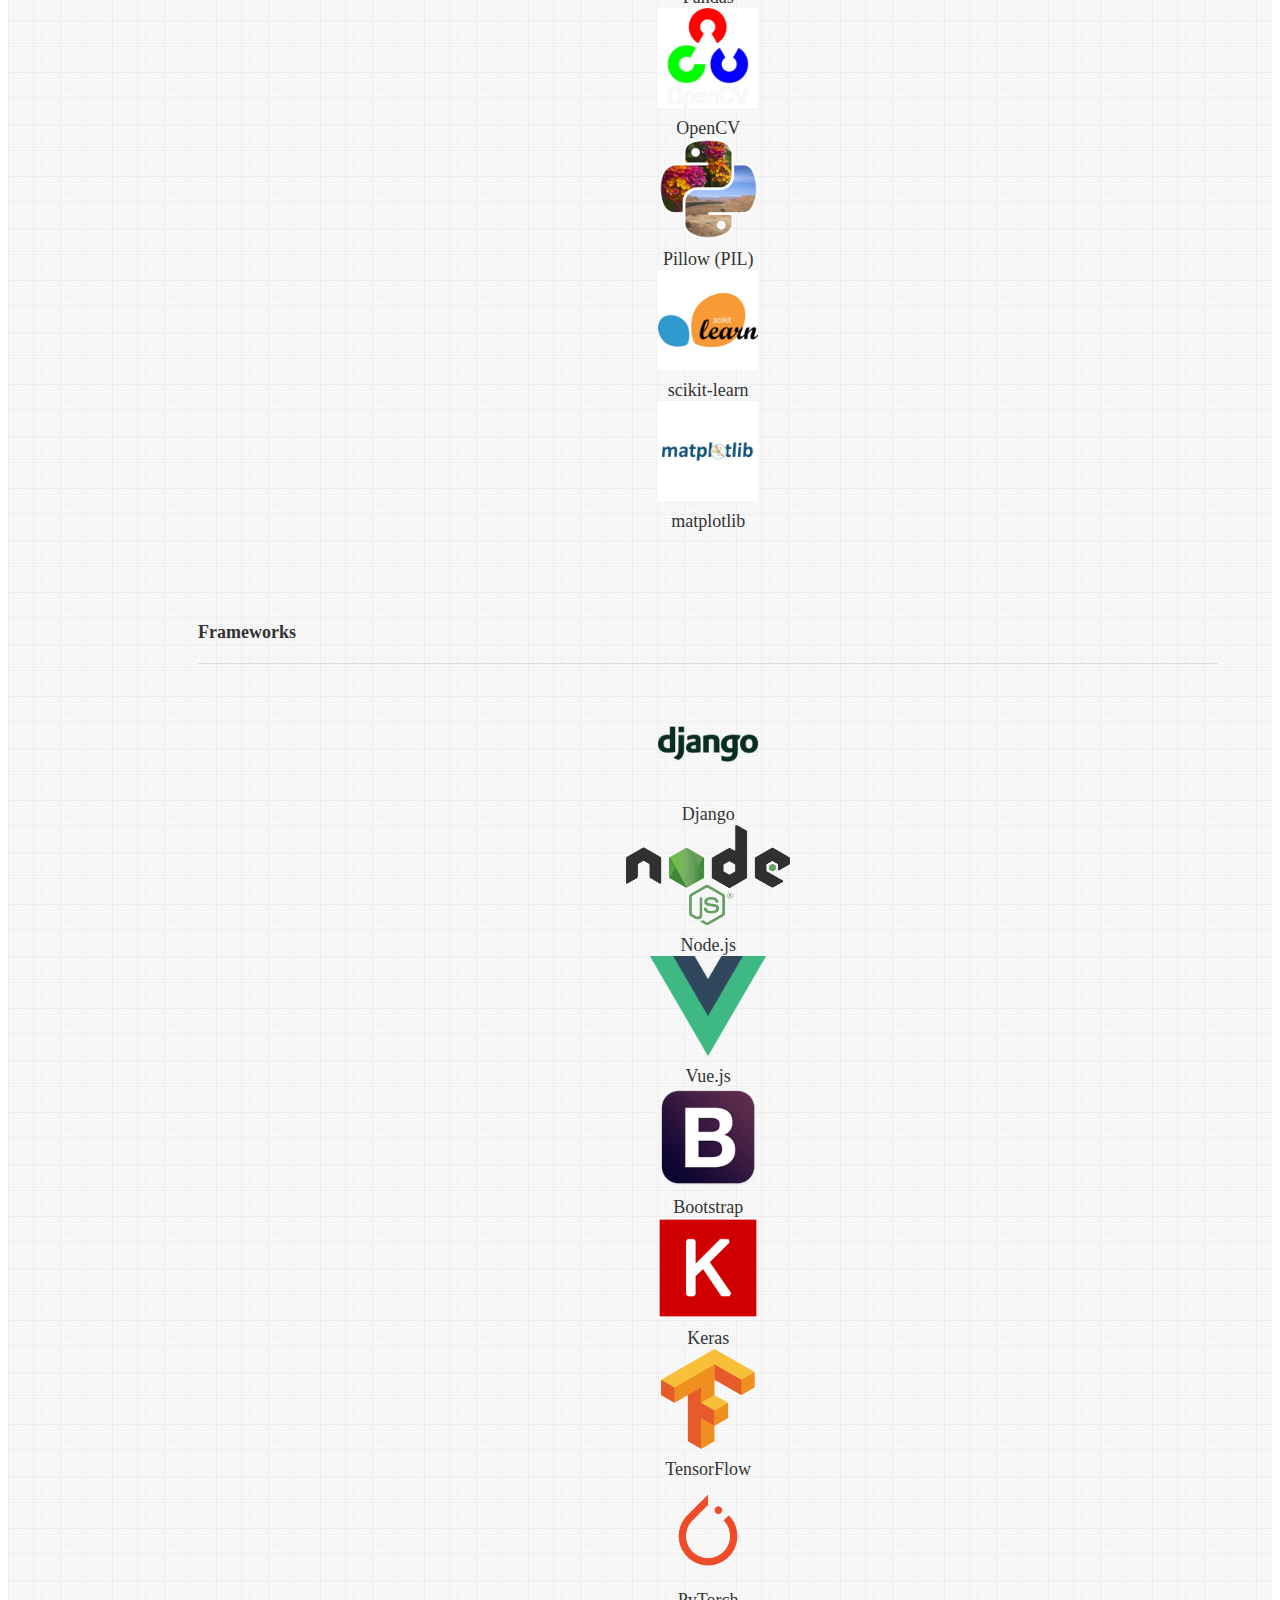
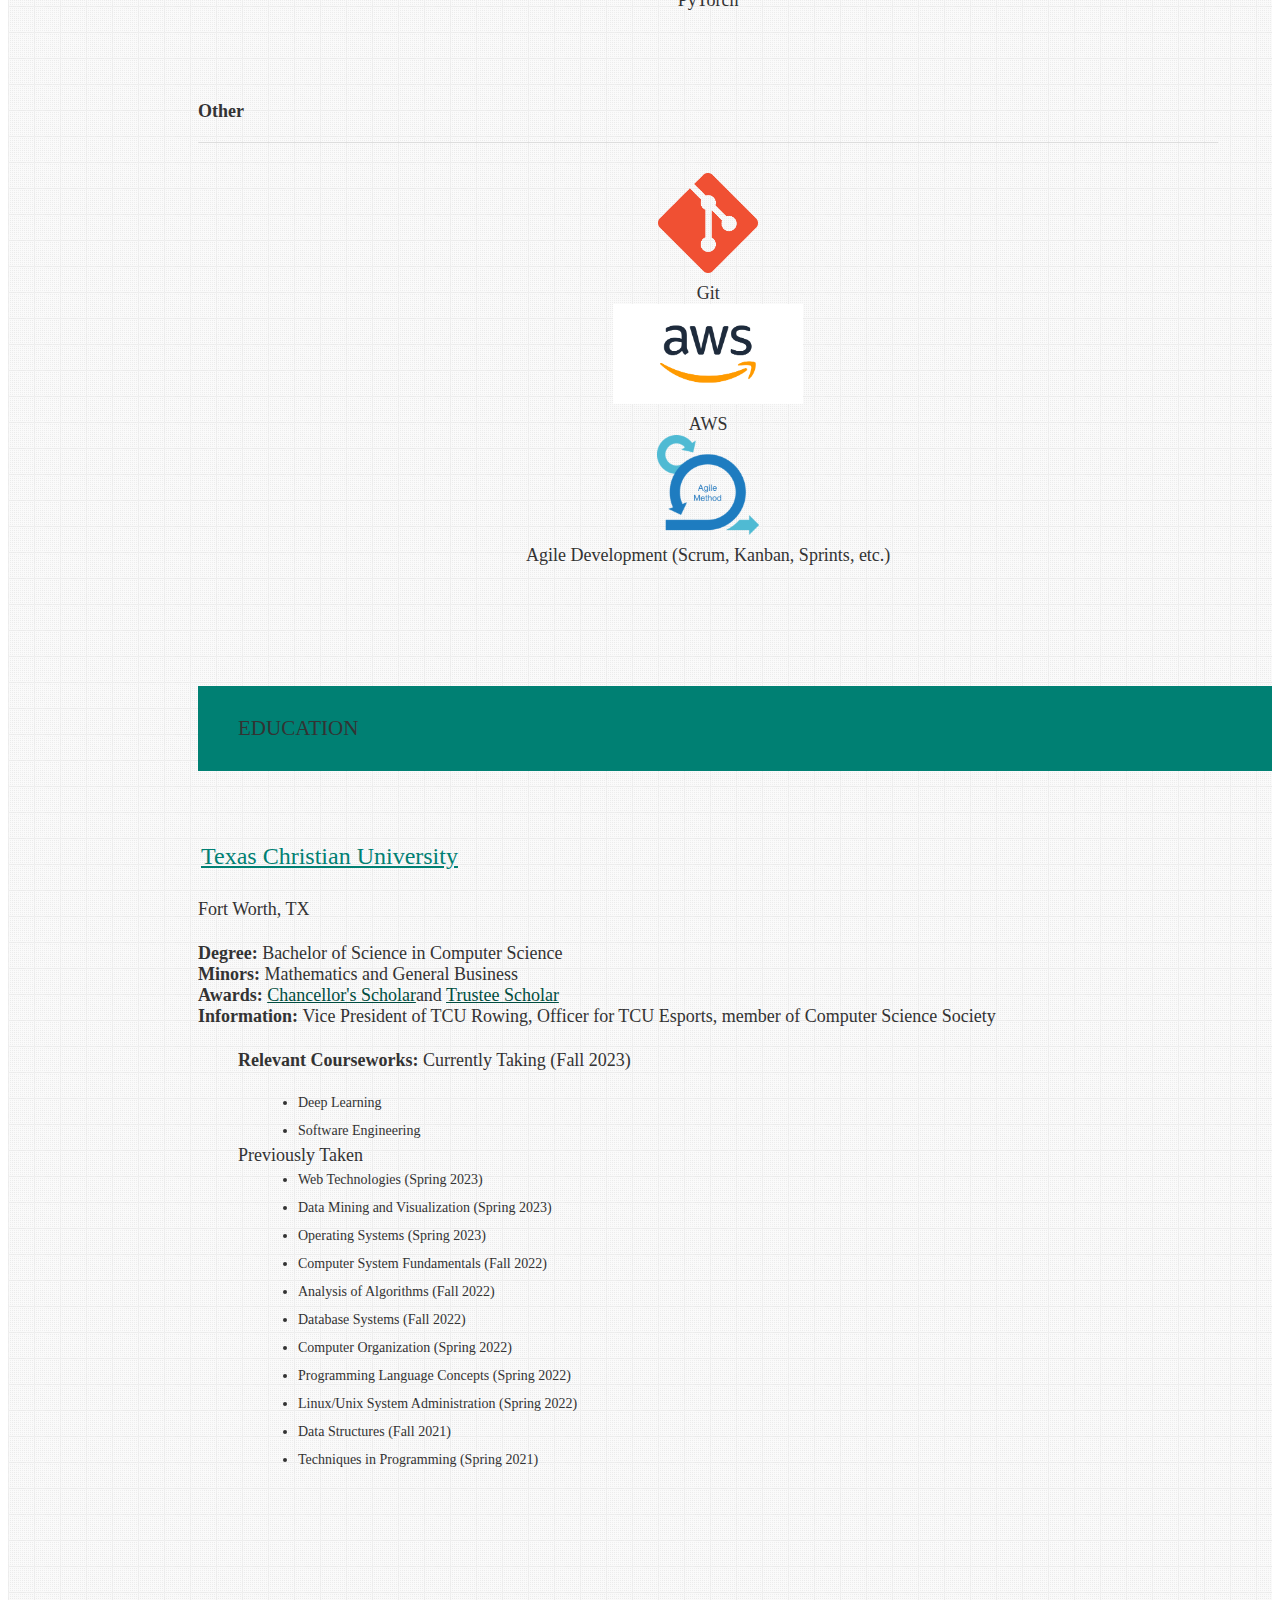
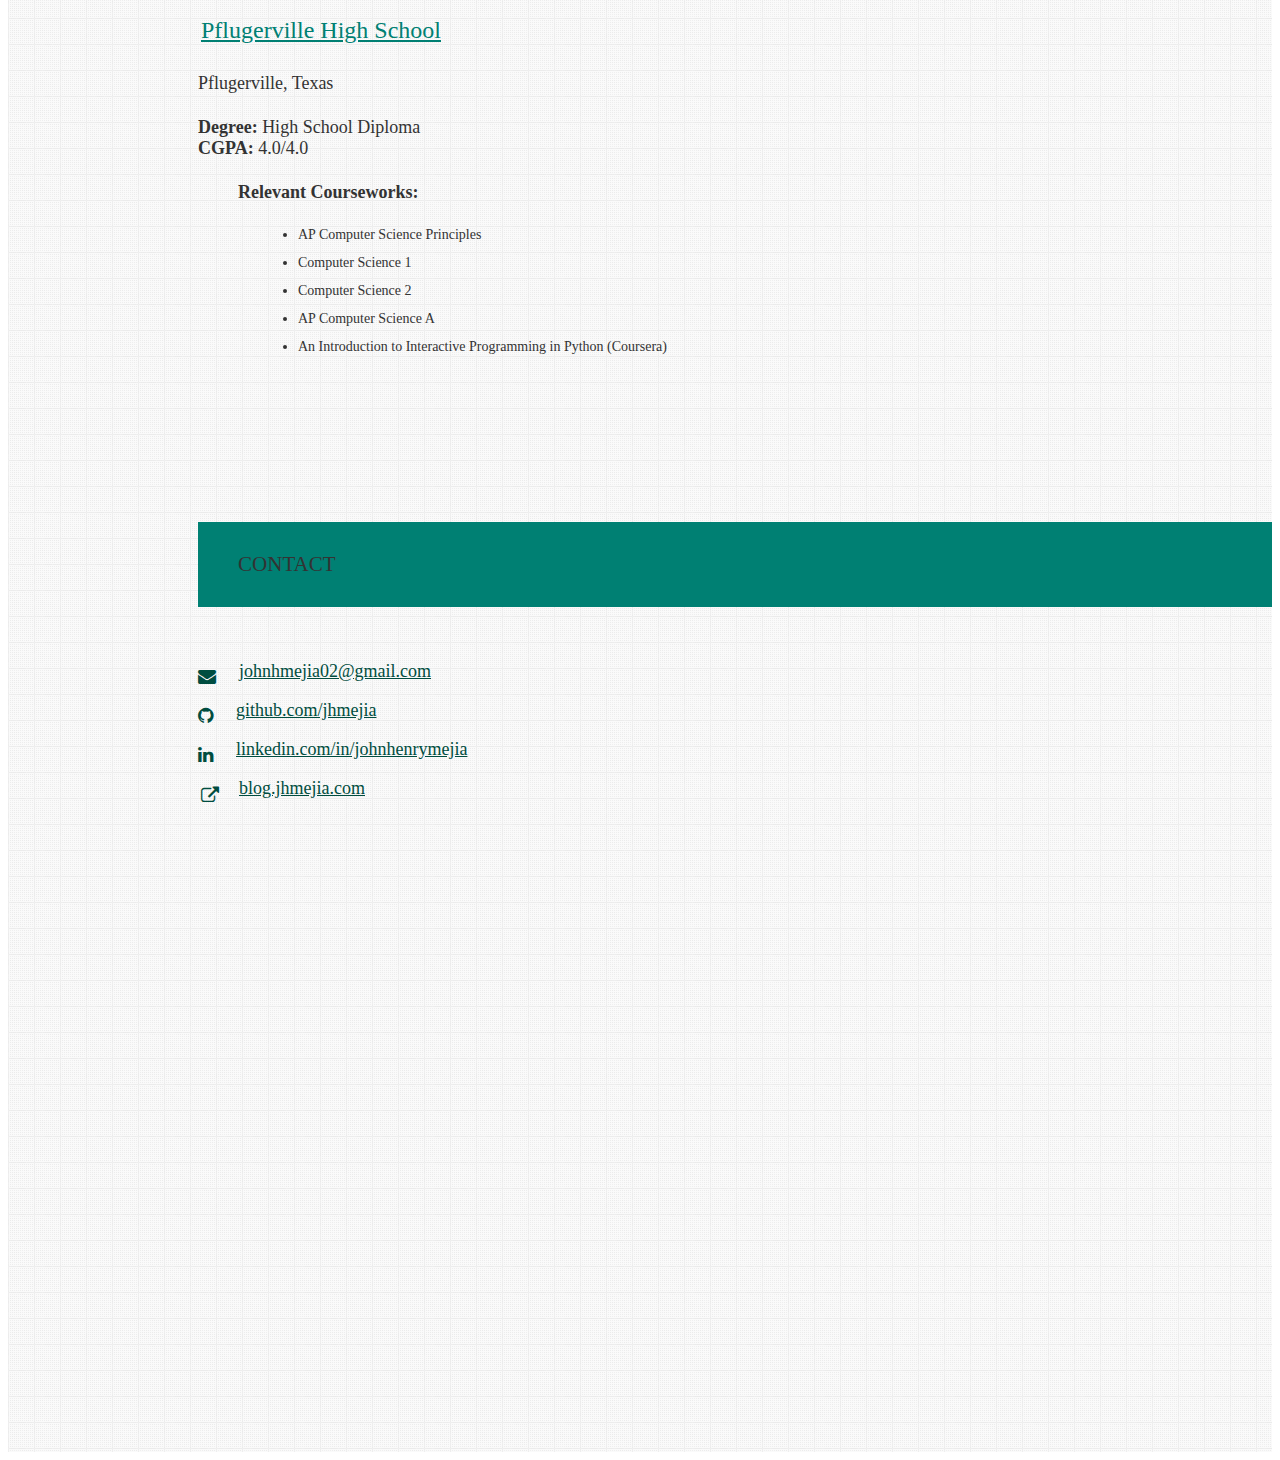
==== commit 2c26179f: "Add new image for C2AI" ====
--- a/templates/index.html
+++ b/templates/index.html
@@ -648,7 +648,7 @@
           <div class="col s12 m6 l4">
             <div class="card medium">
               <div class="card-image waves-effect waves-block waves-light">
-                <img alt="quiz app" src="/assets/img/peepcc.png" style="height: 100%; width: 100%" class="activator" />
+                <img alt="quiz app" src="/assets/img/C2.png" style="height: 100%; width: 100%" class="activator" />
               </div>
               <div class="card-content">
                 <span class="card-title activator teal-text hoverline">AI-Enhanced Educational Portal for Enhanced Instructional Analysis <i
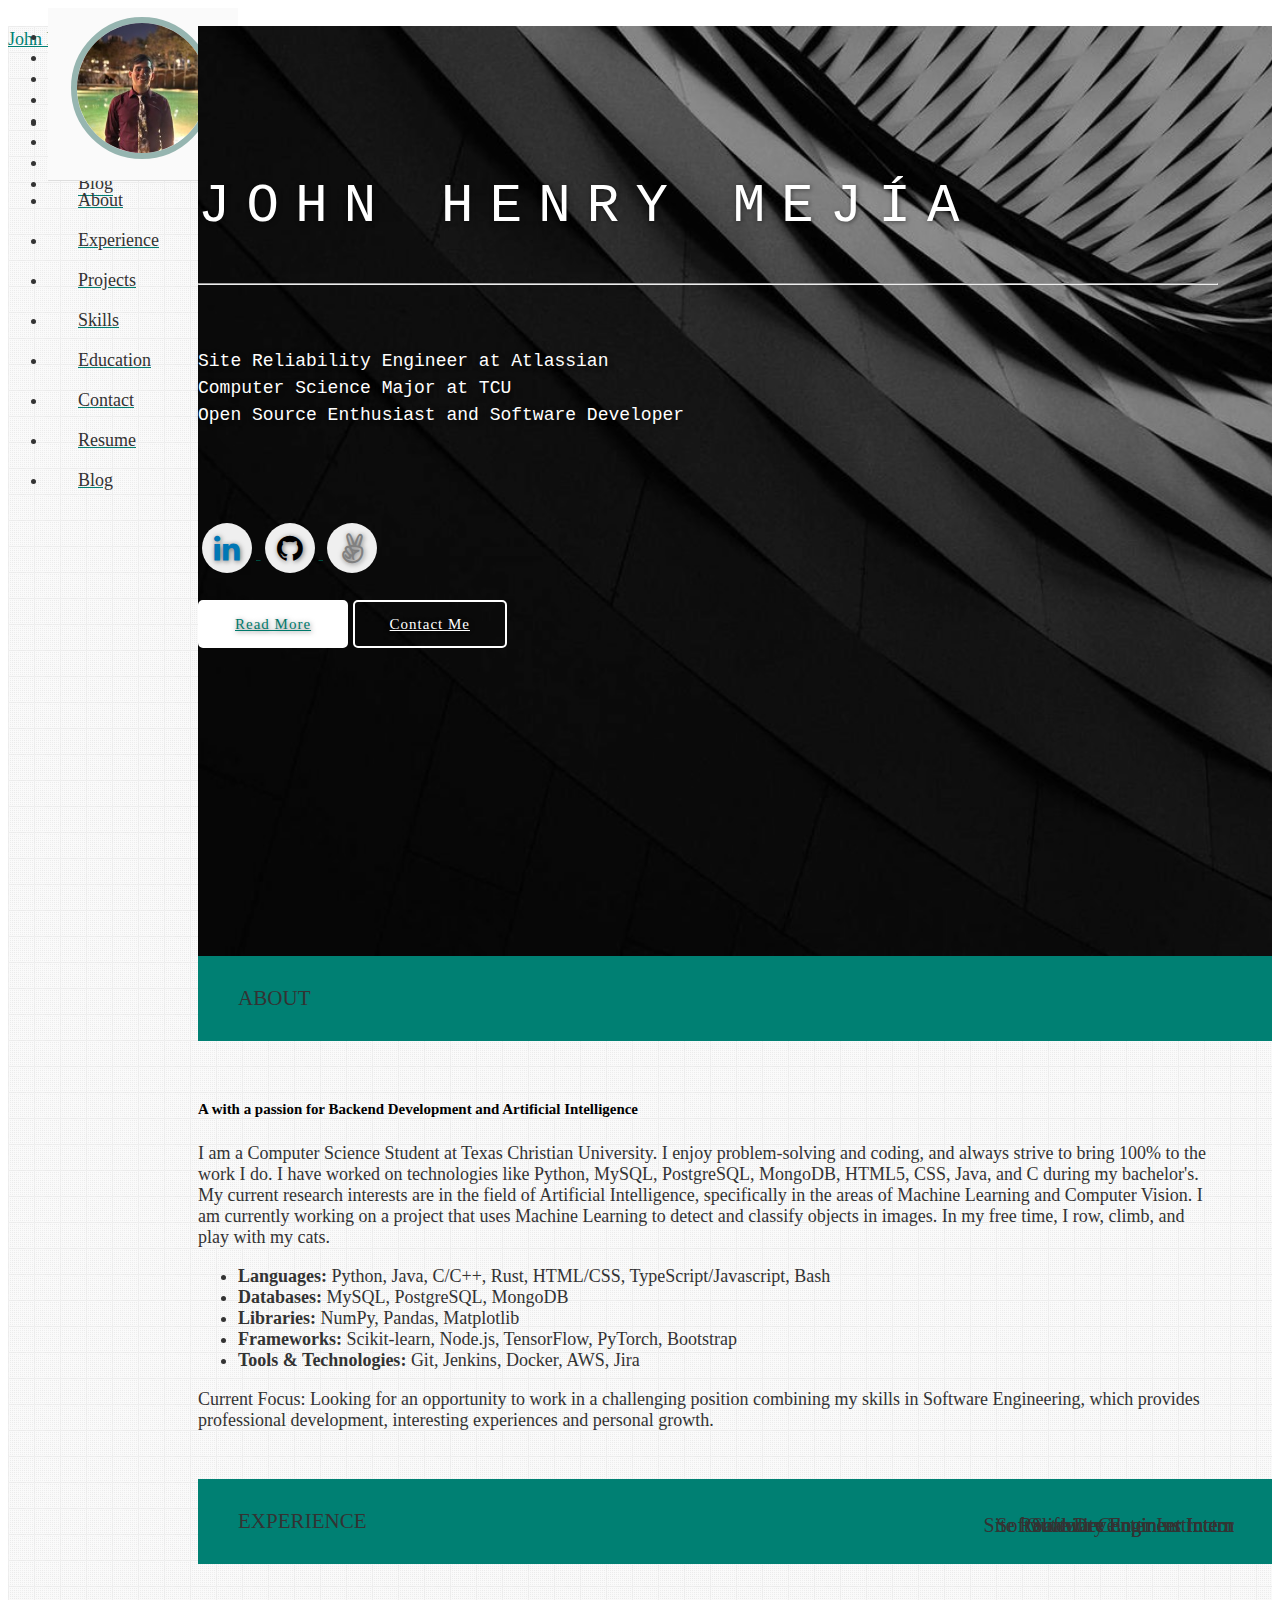
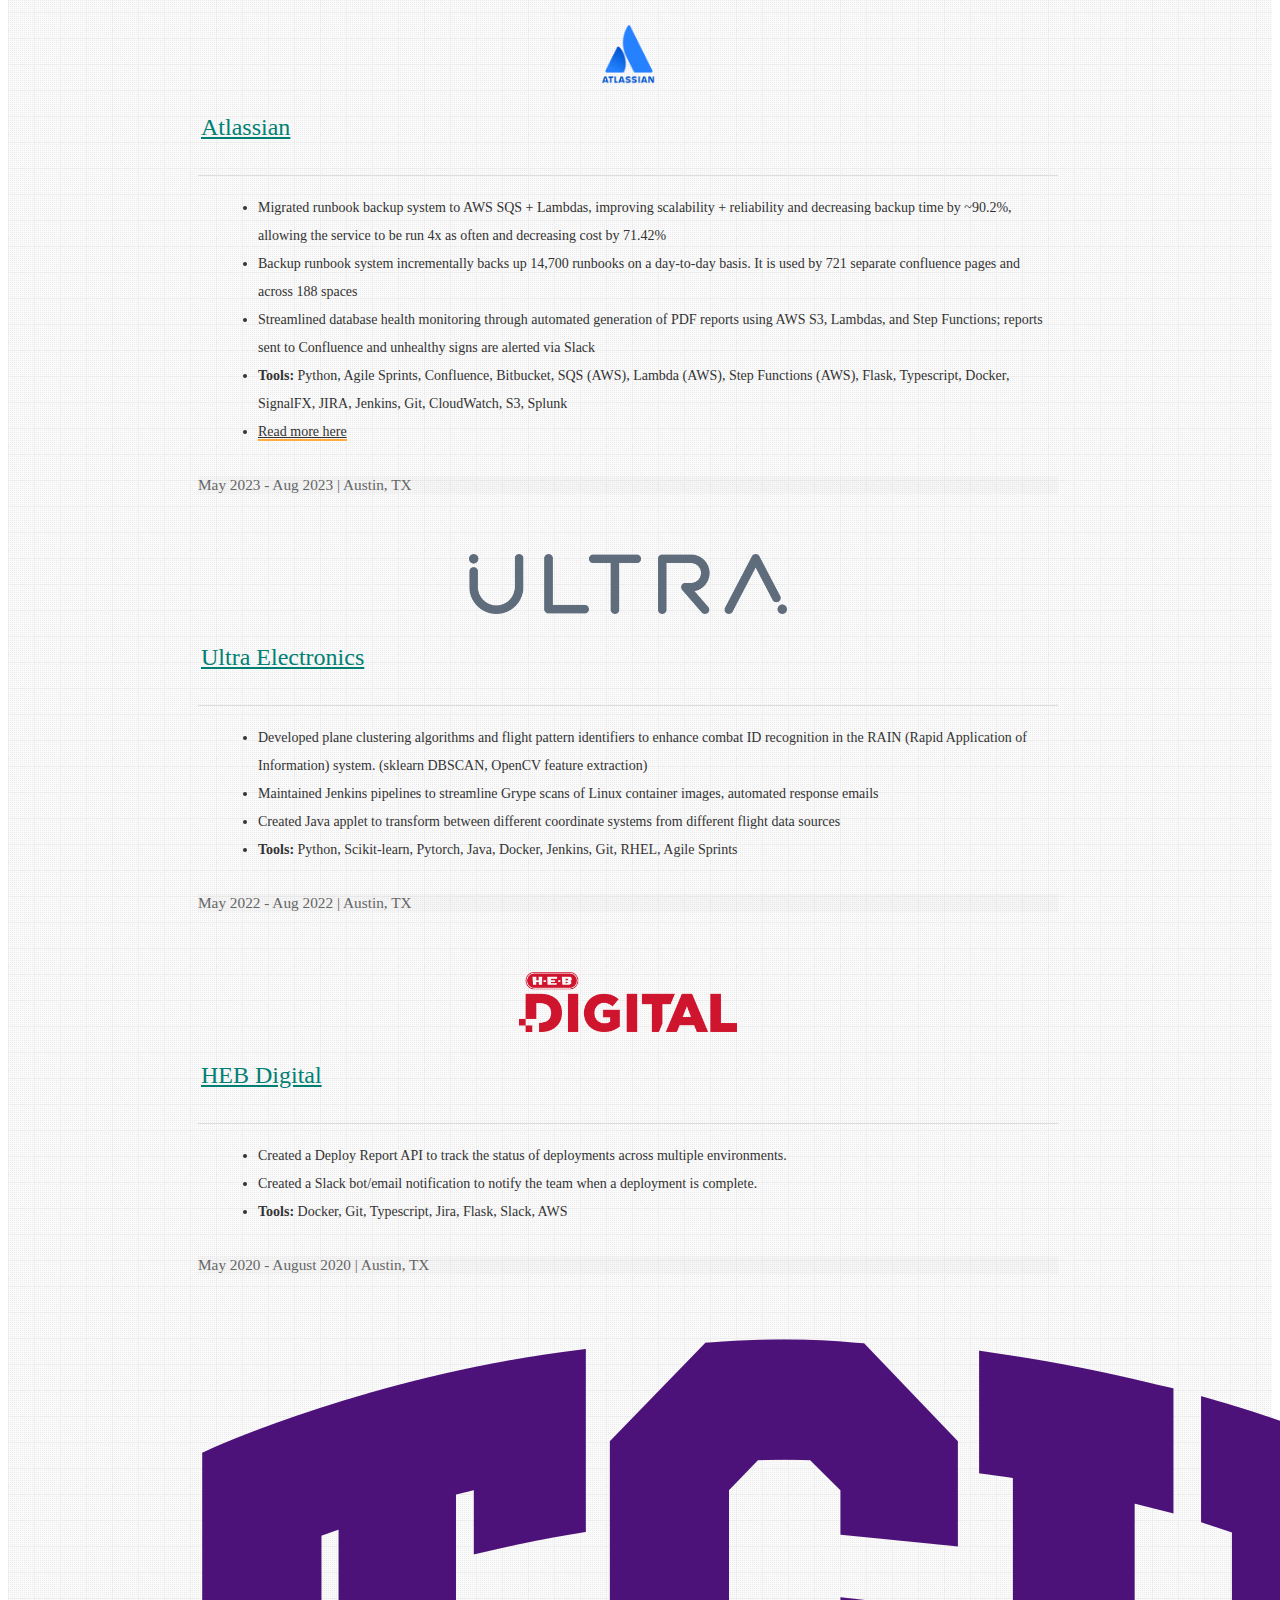
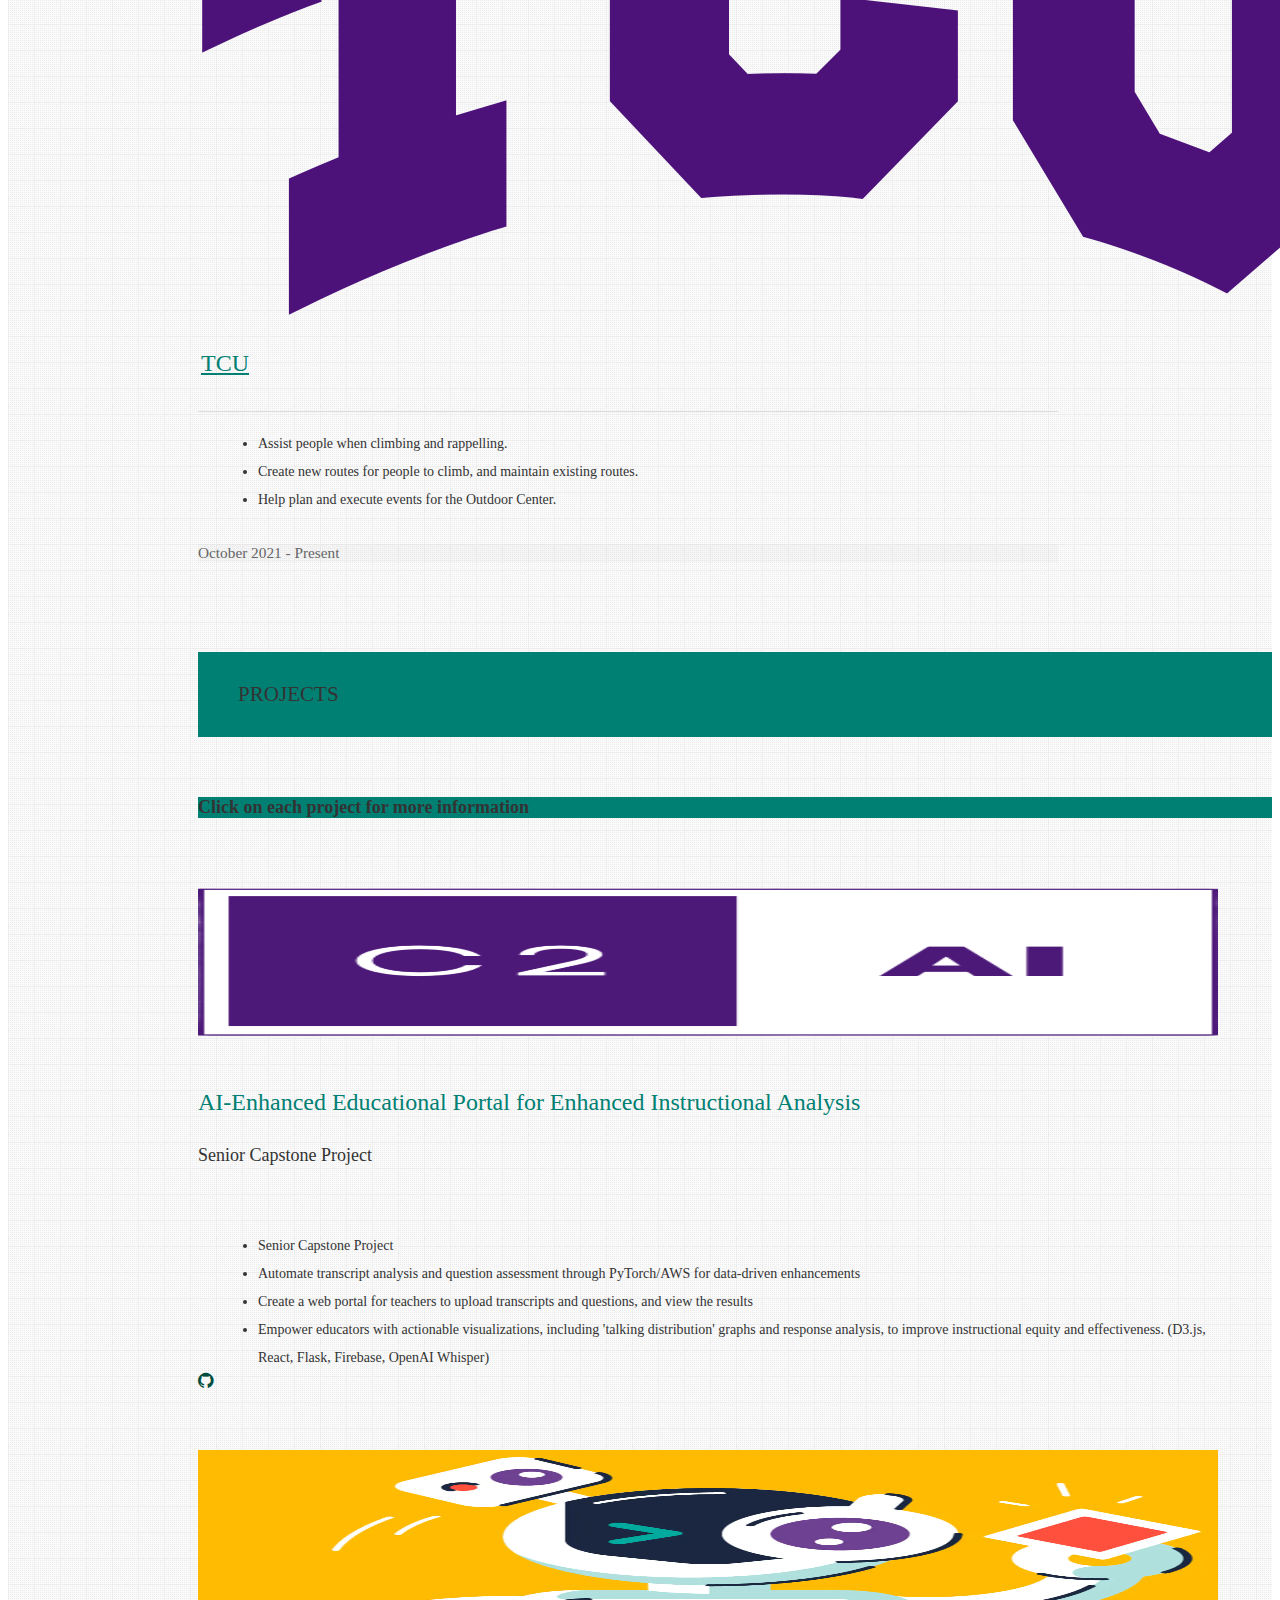
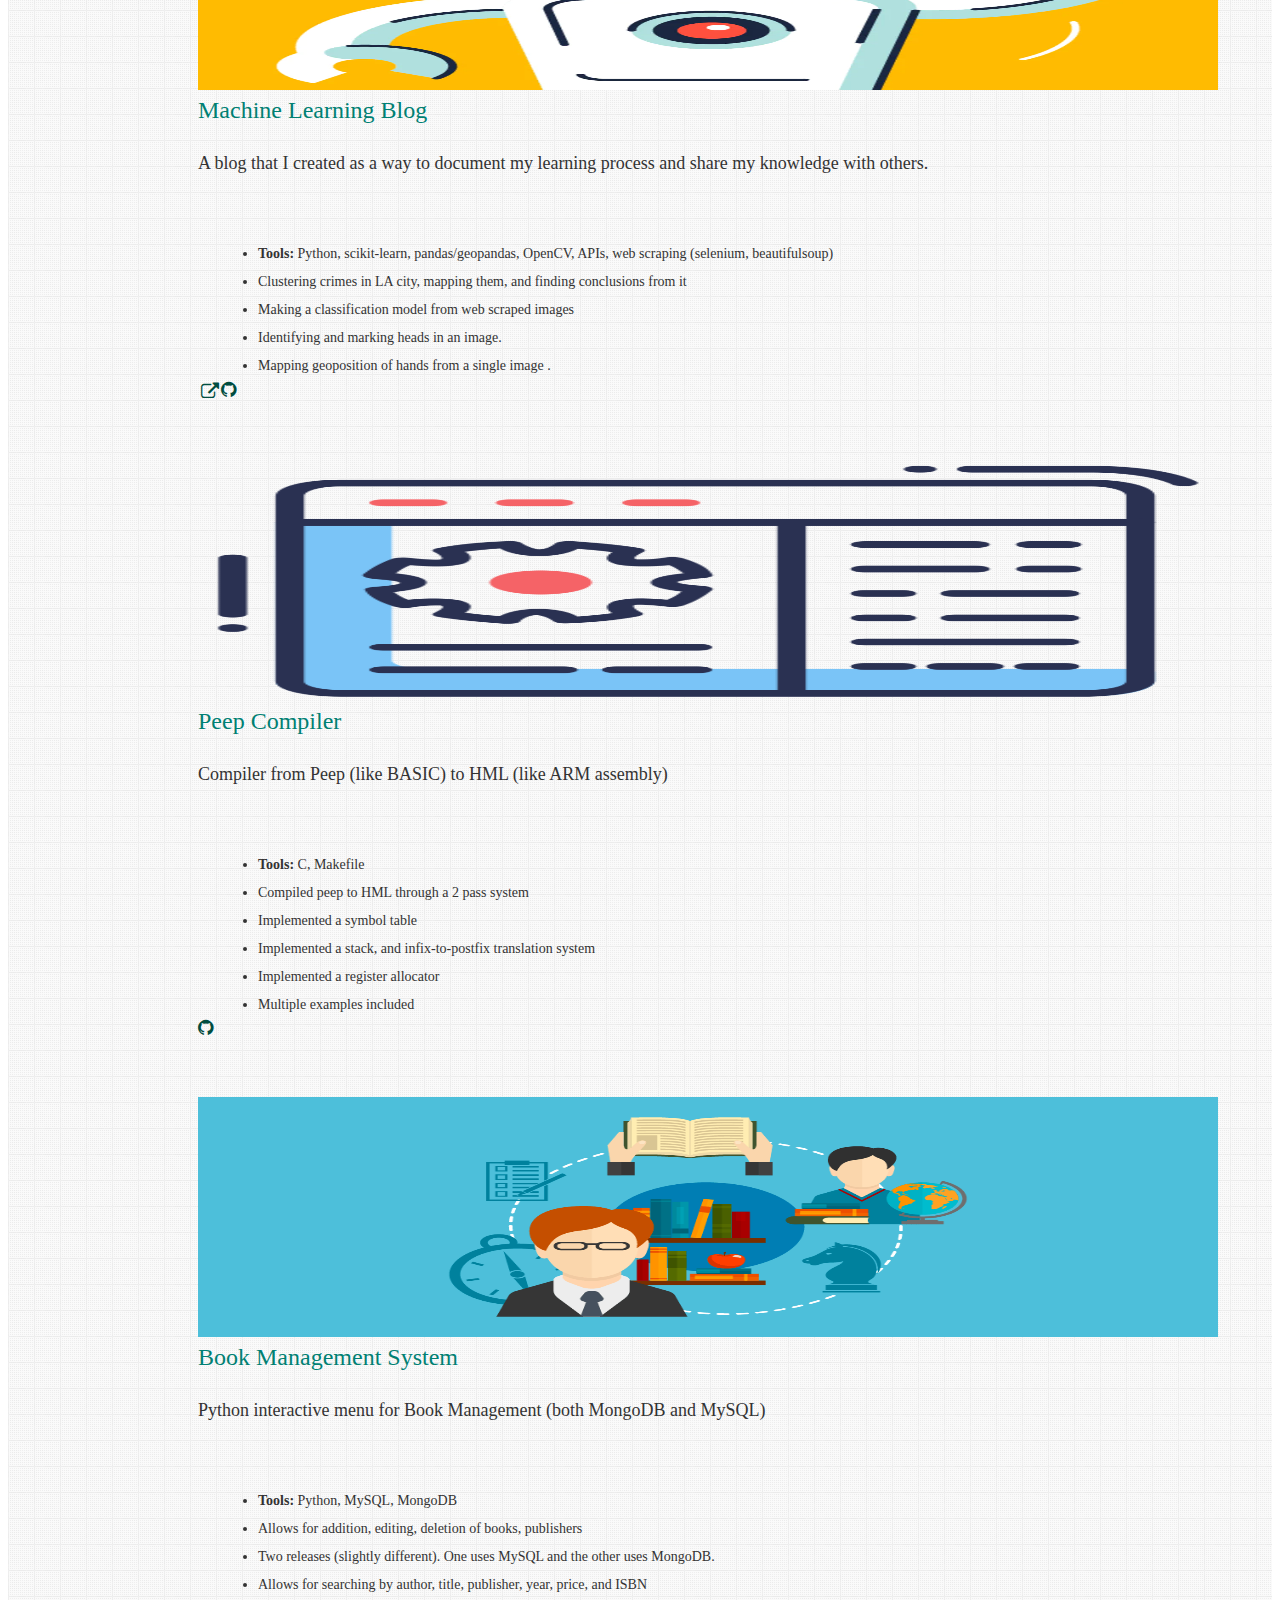
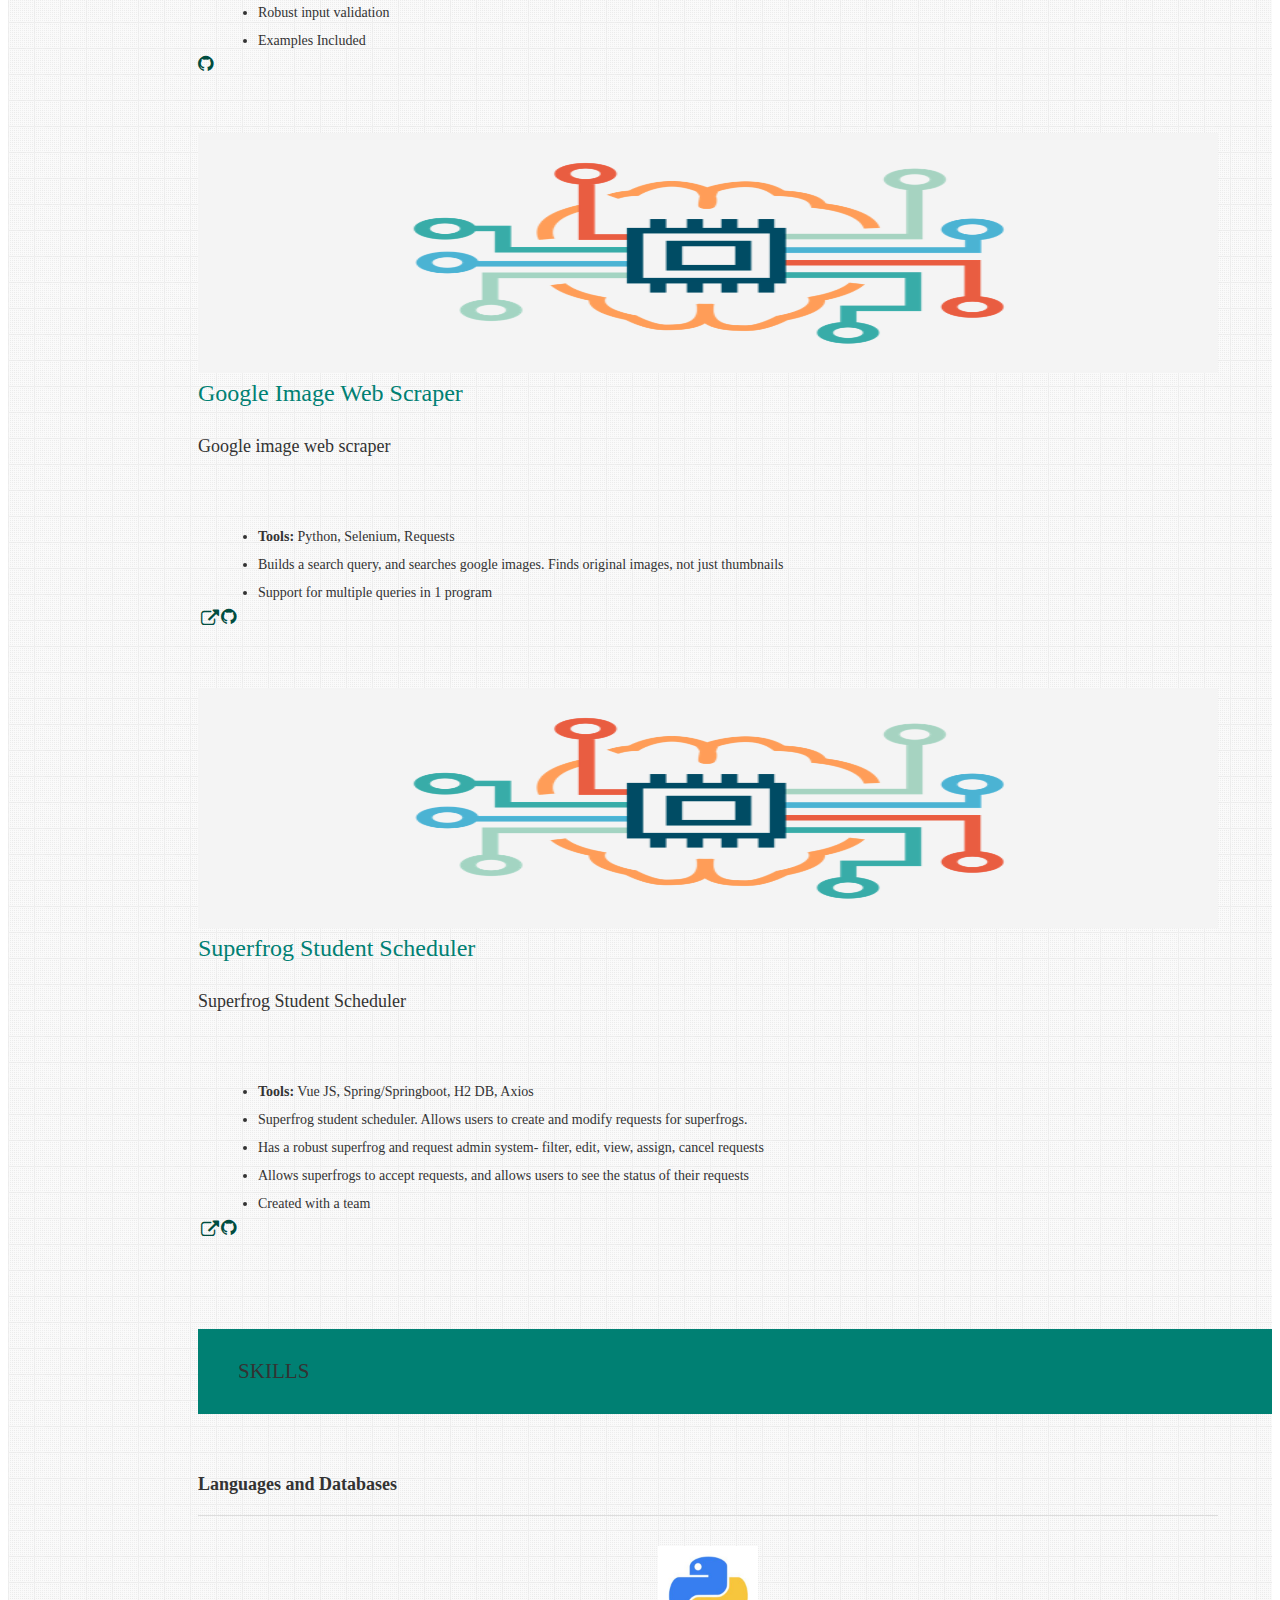
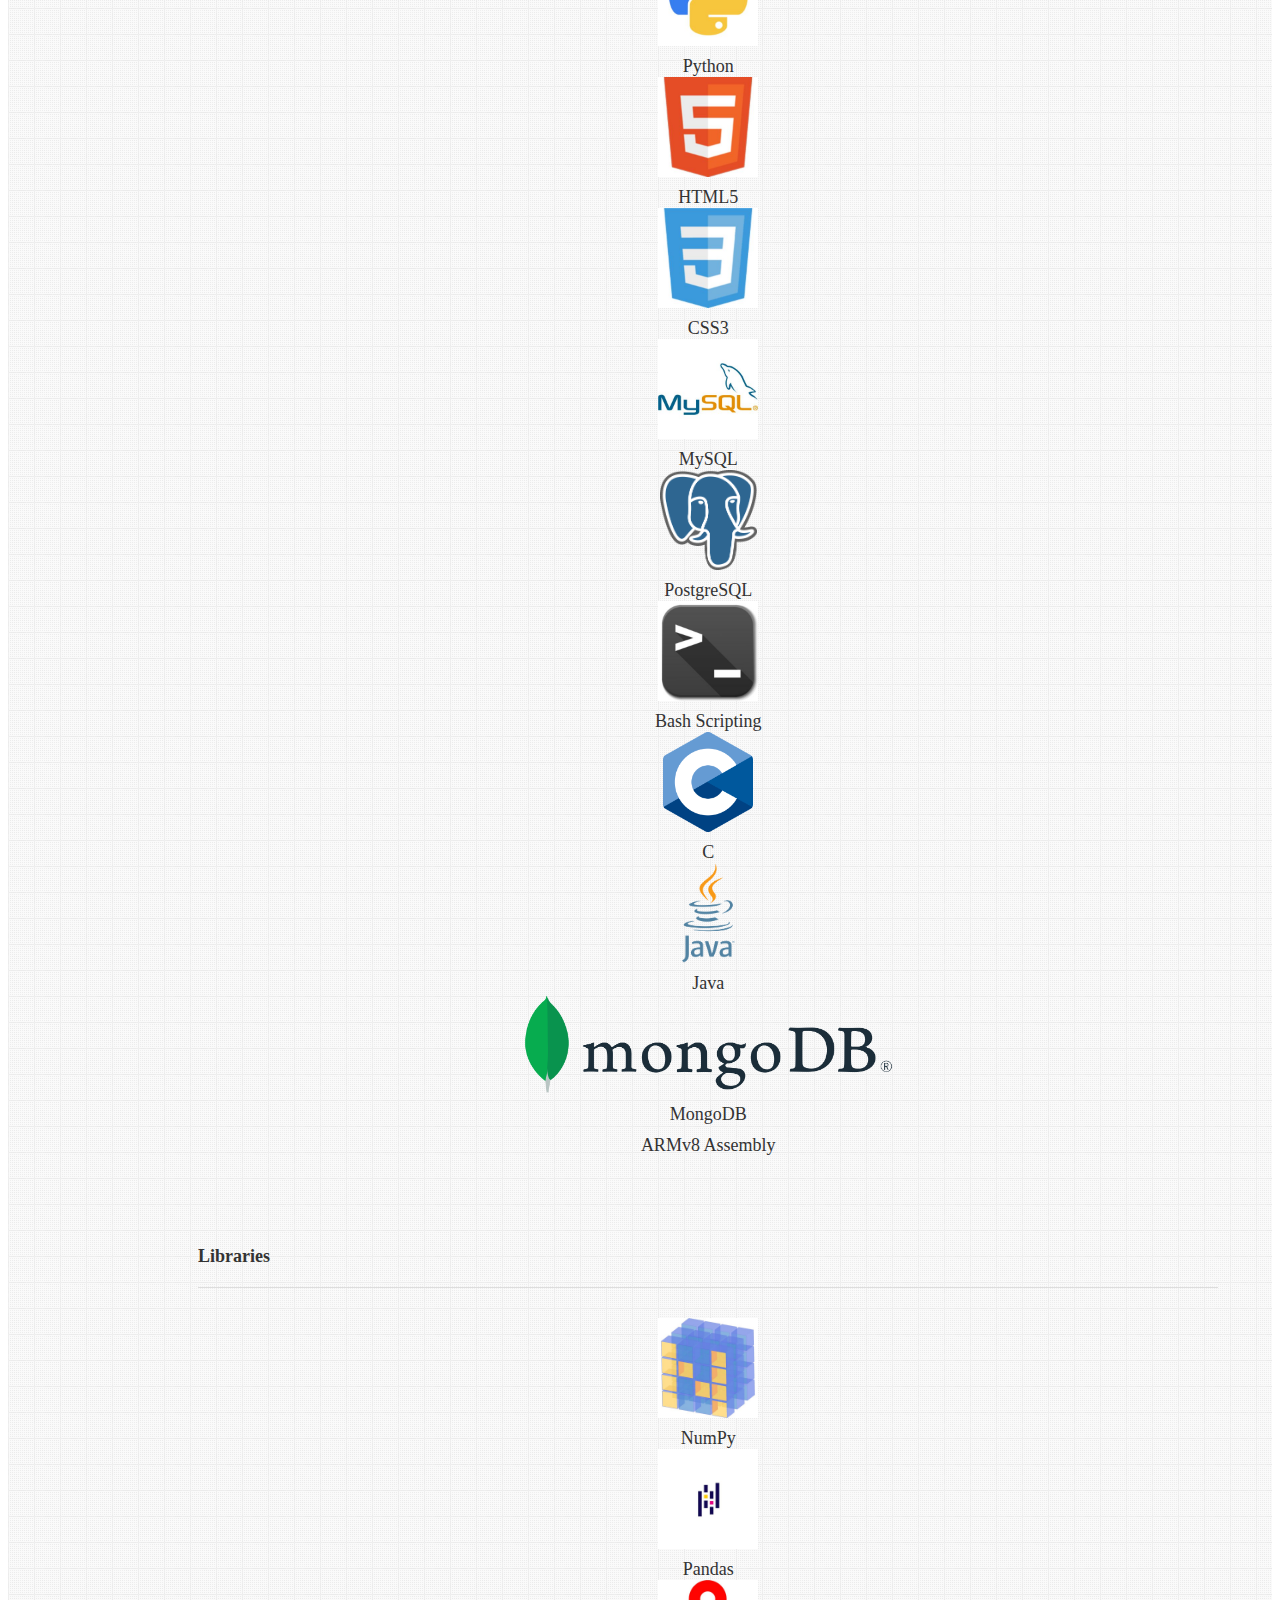
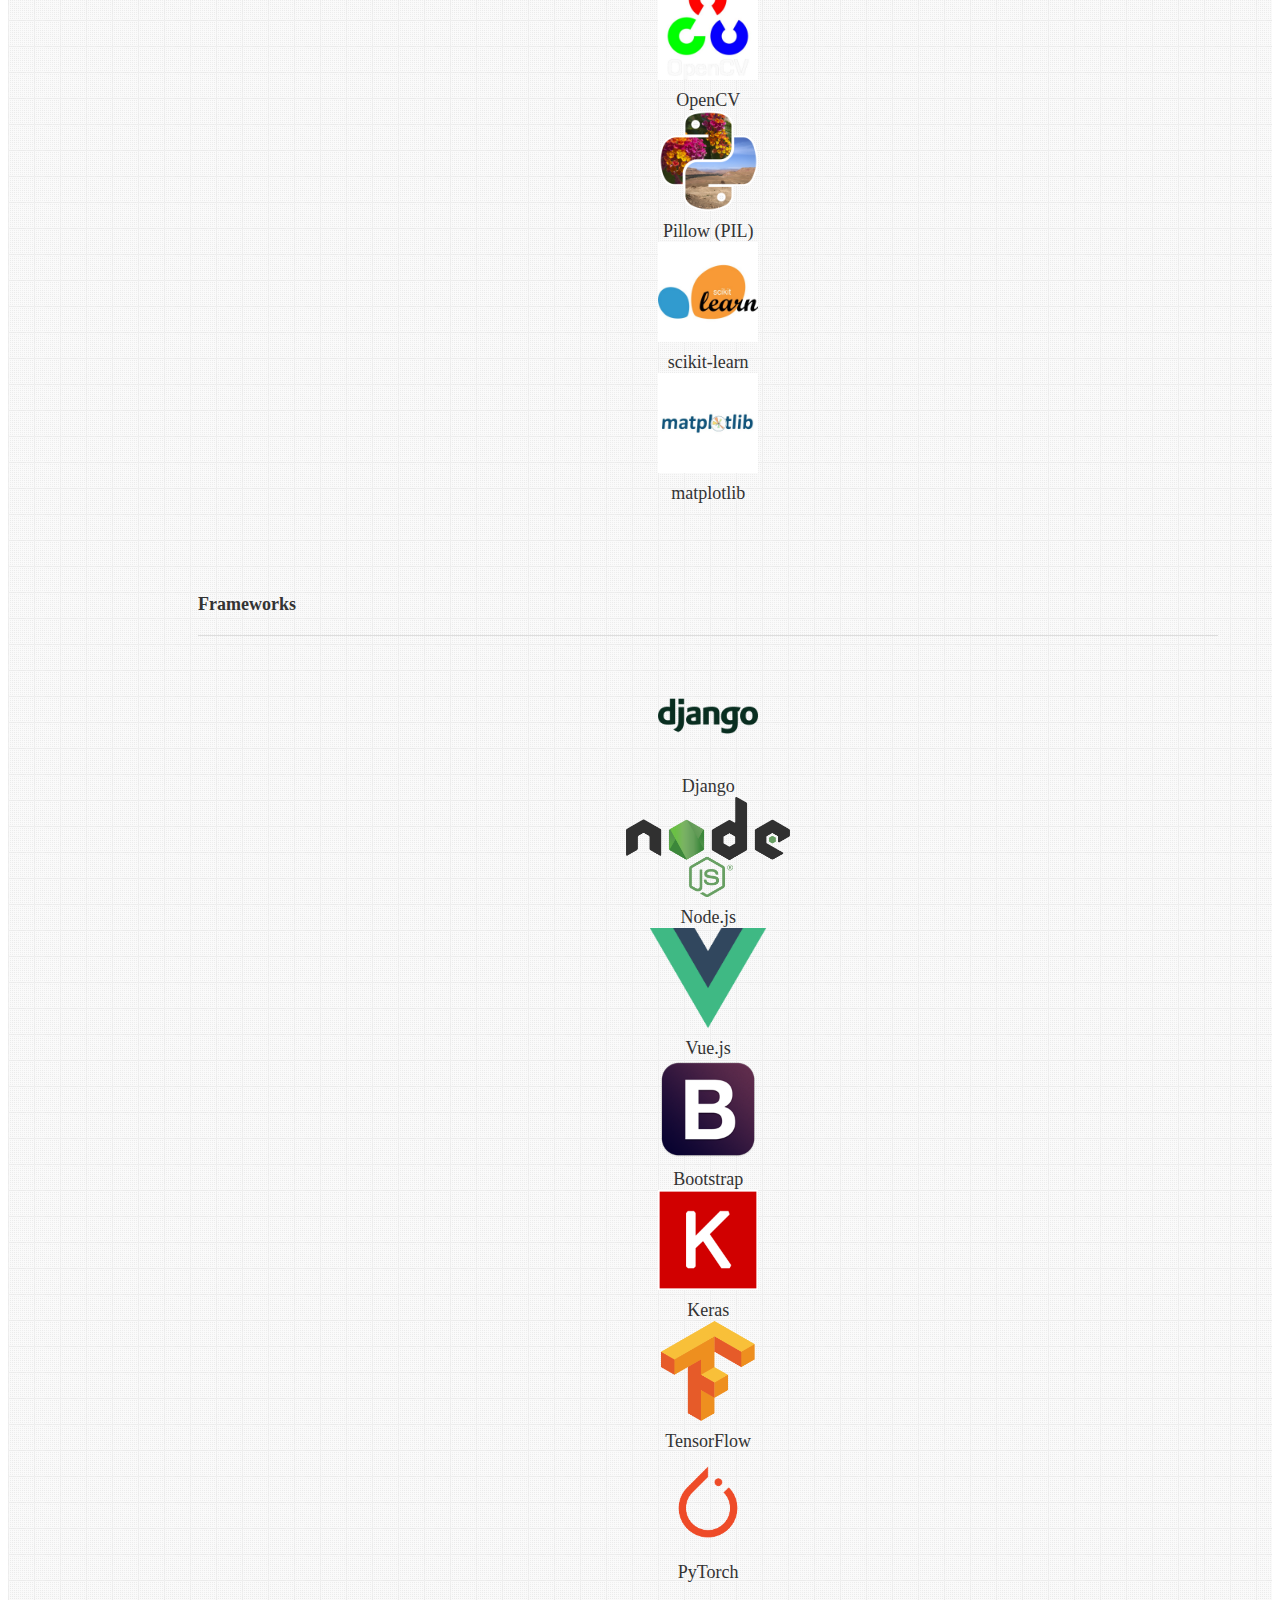
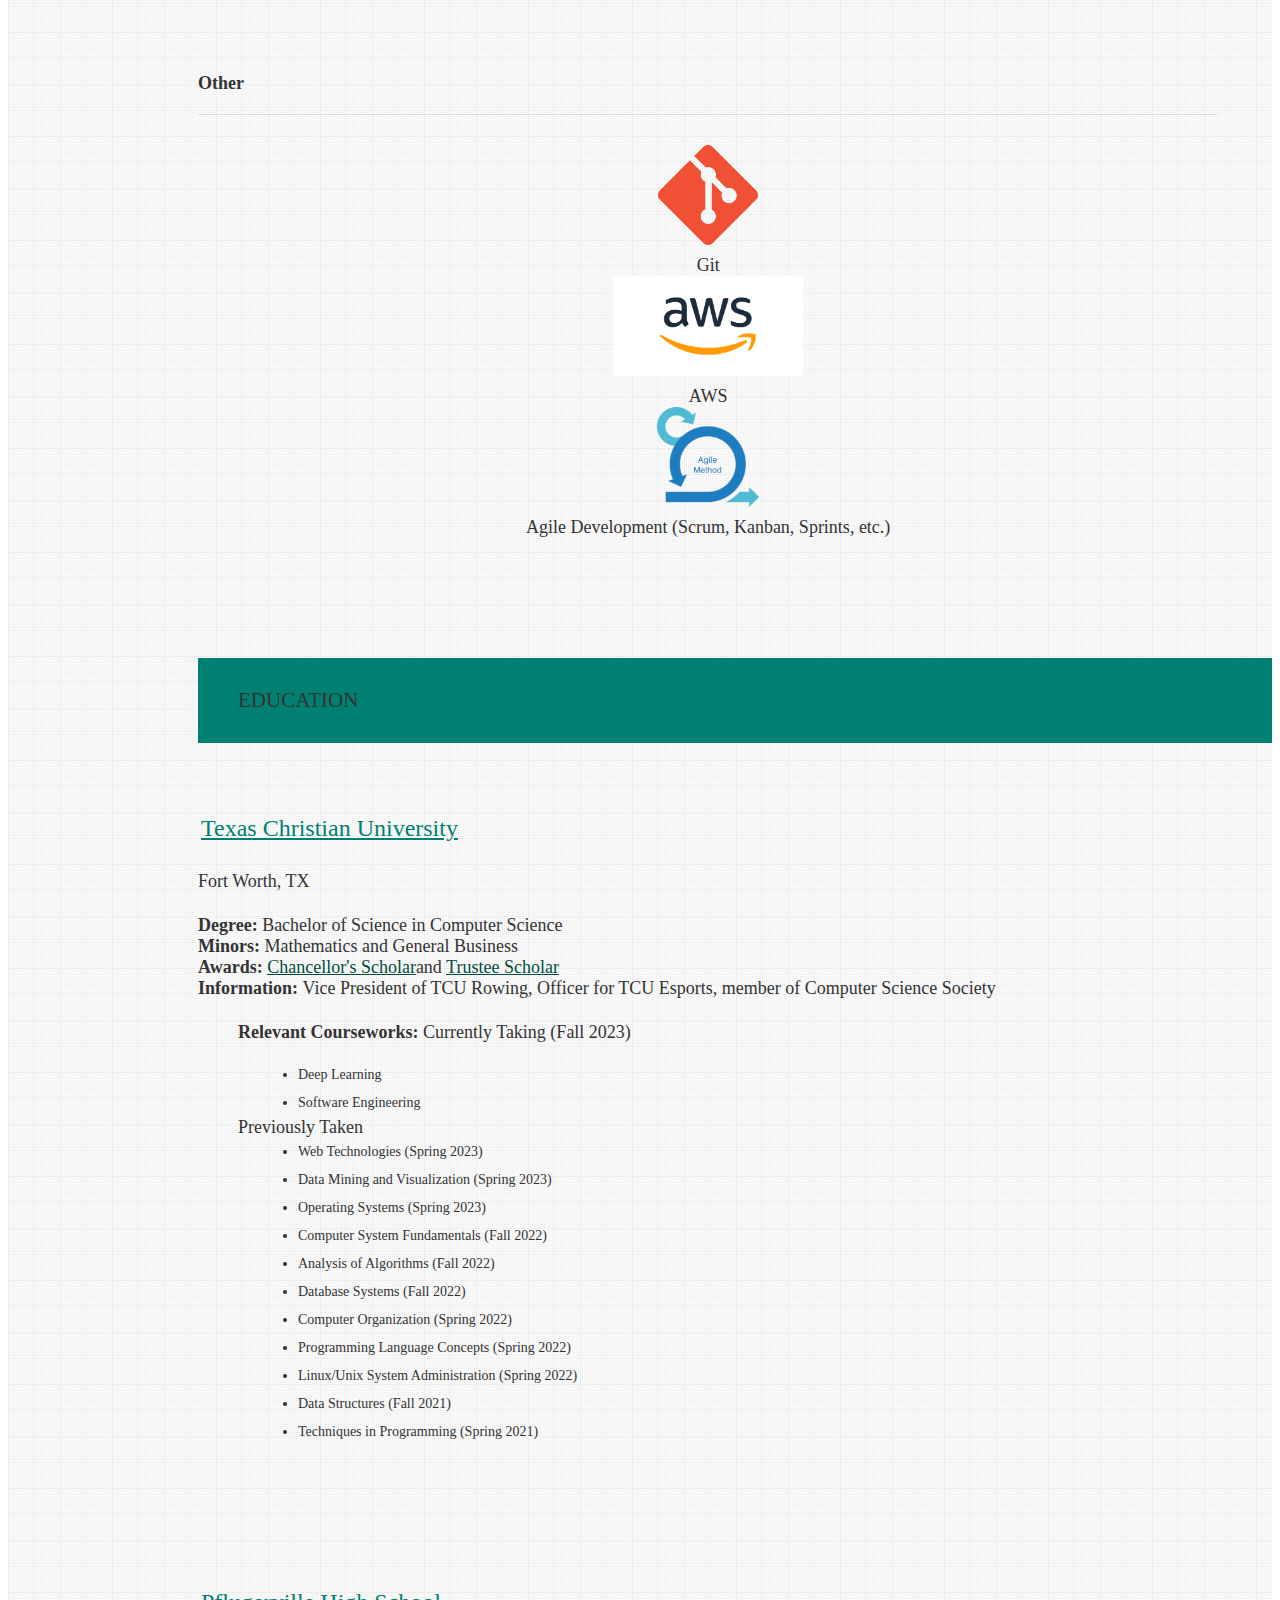
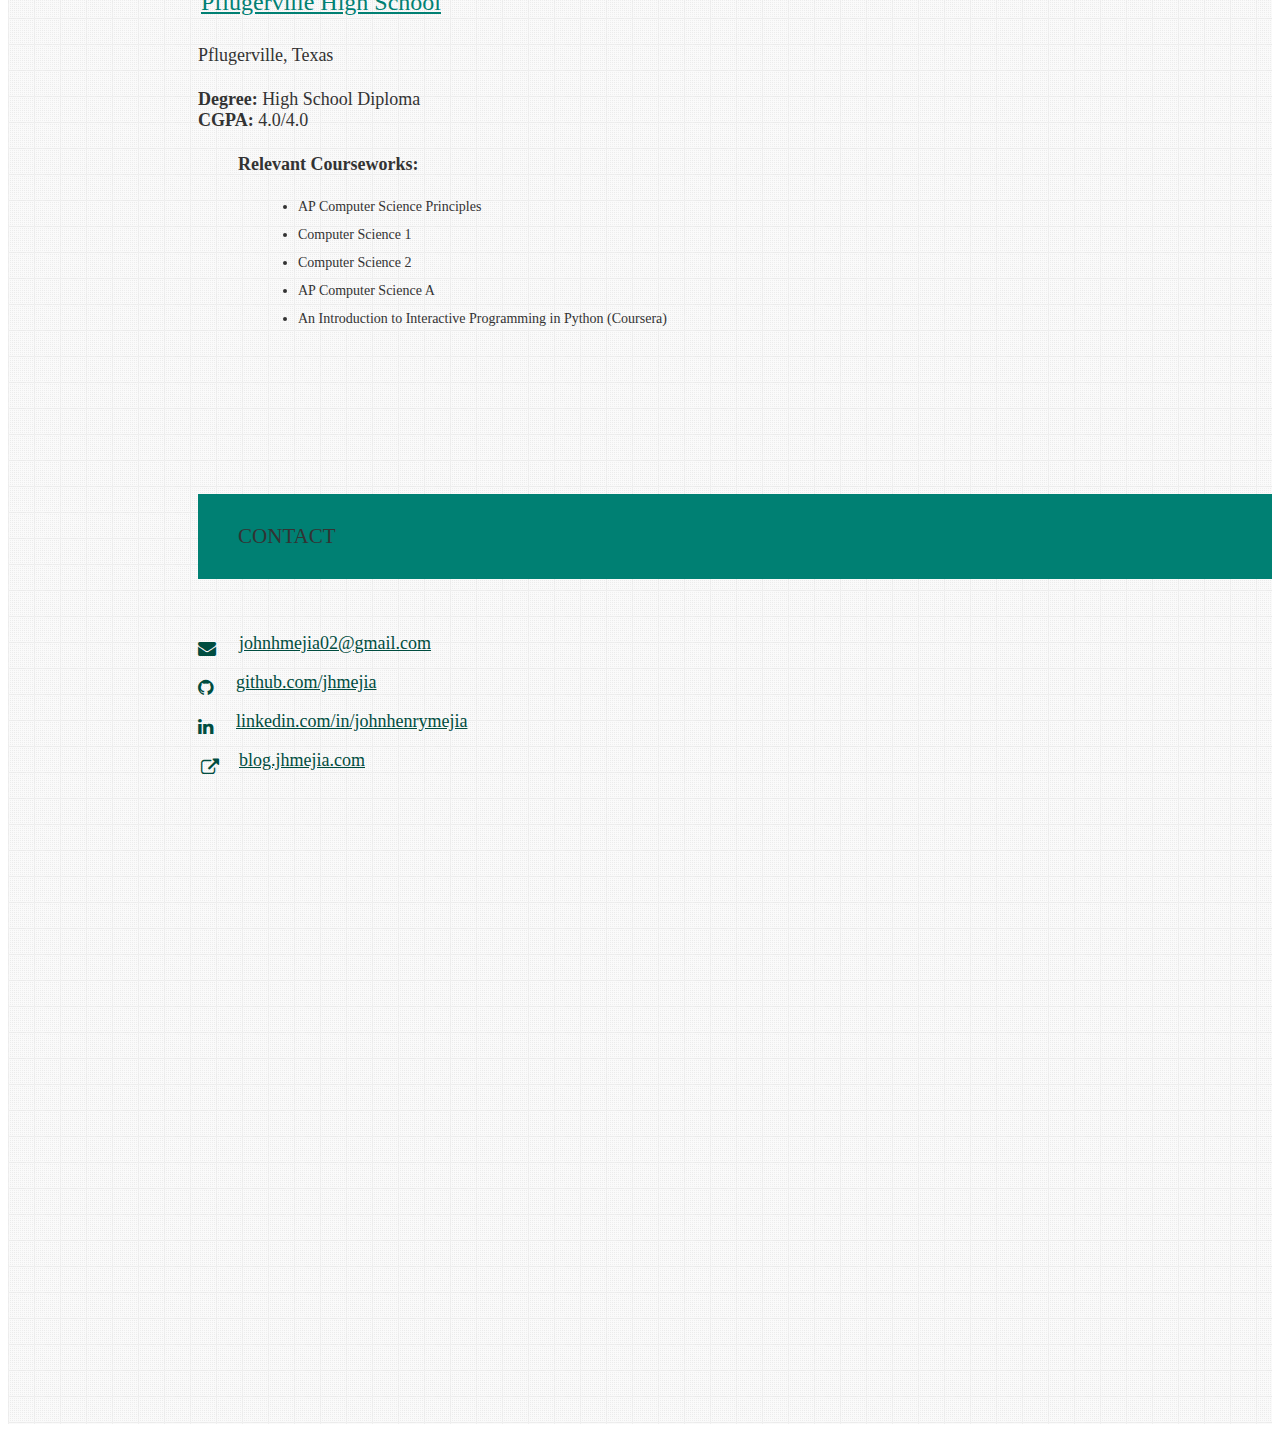
==== commit 40fb67ff: "Update index" ====
--- a/templates/index.html
+++ b/templates/index.html
@@ -535,18 +535,14 @@
             <div class="role brown-text text-darken-2">Software Engineer Intern</div>
             <ul>
               <li>
-                Created plane clustering algorithms and flight pattern identifiers to assist identifying combat ID.
-                For example, identifying a plane as doing a loop or a figure 8, or identifying clusters of planes that
-                are landing and taking off.
-              </li>
-              <li>
-                Created Java applet to transform between different coordinate systems from different flight data
-                sources.
-                Combined data from multiple flight data sources to create a single source of truth for the Athena MLaaS
-                system.
-              </li>
-
-              <li>Set up automated Grype scans of Linux container images w/ response emails, etc.</li>
+                Developed plane clustering algorithms and flight pattern identifiers to enhance combat ID recognition in the
+RAIN (Rapid Application of Information) system. (sklearn DBSCAN, OpenCV feature extraction)
+              </li>
+              <li>
+                Maintained Jenkins pipelines to streamline Grype scans of Linux container images, automated response emails
+              </li>
+
+              <li>Created Java applet to transform between different coordinate systems from different flight data sources</li>
 
 
 
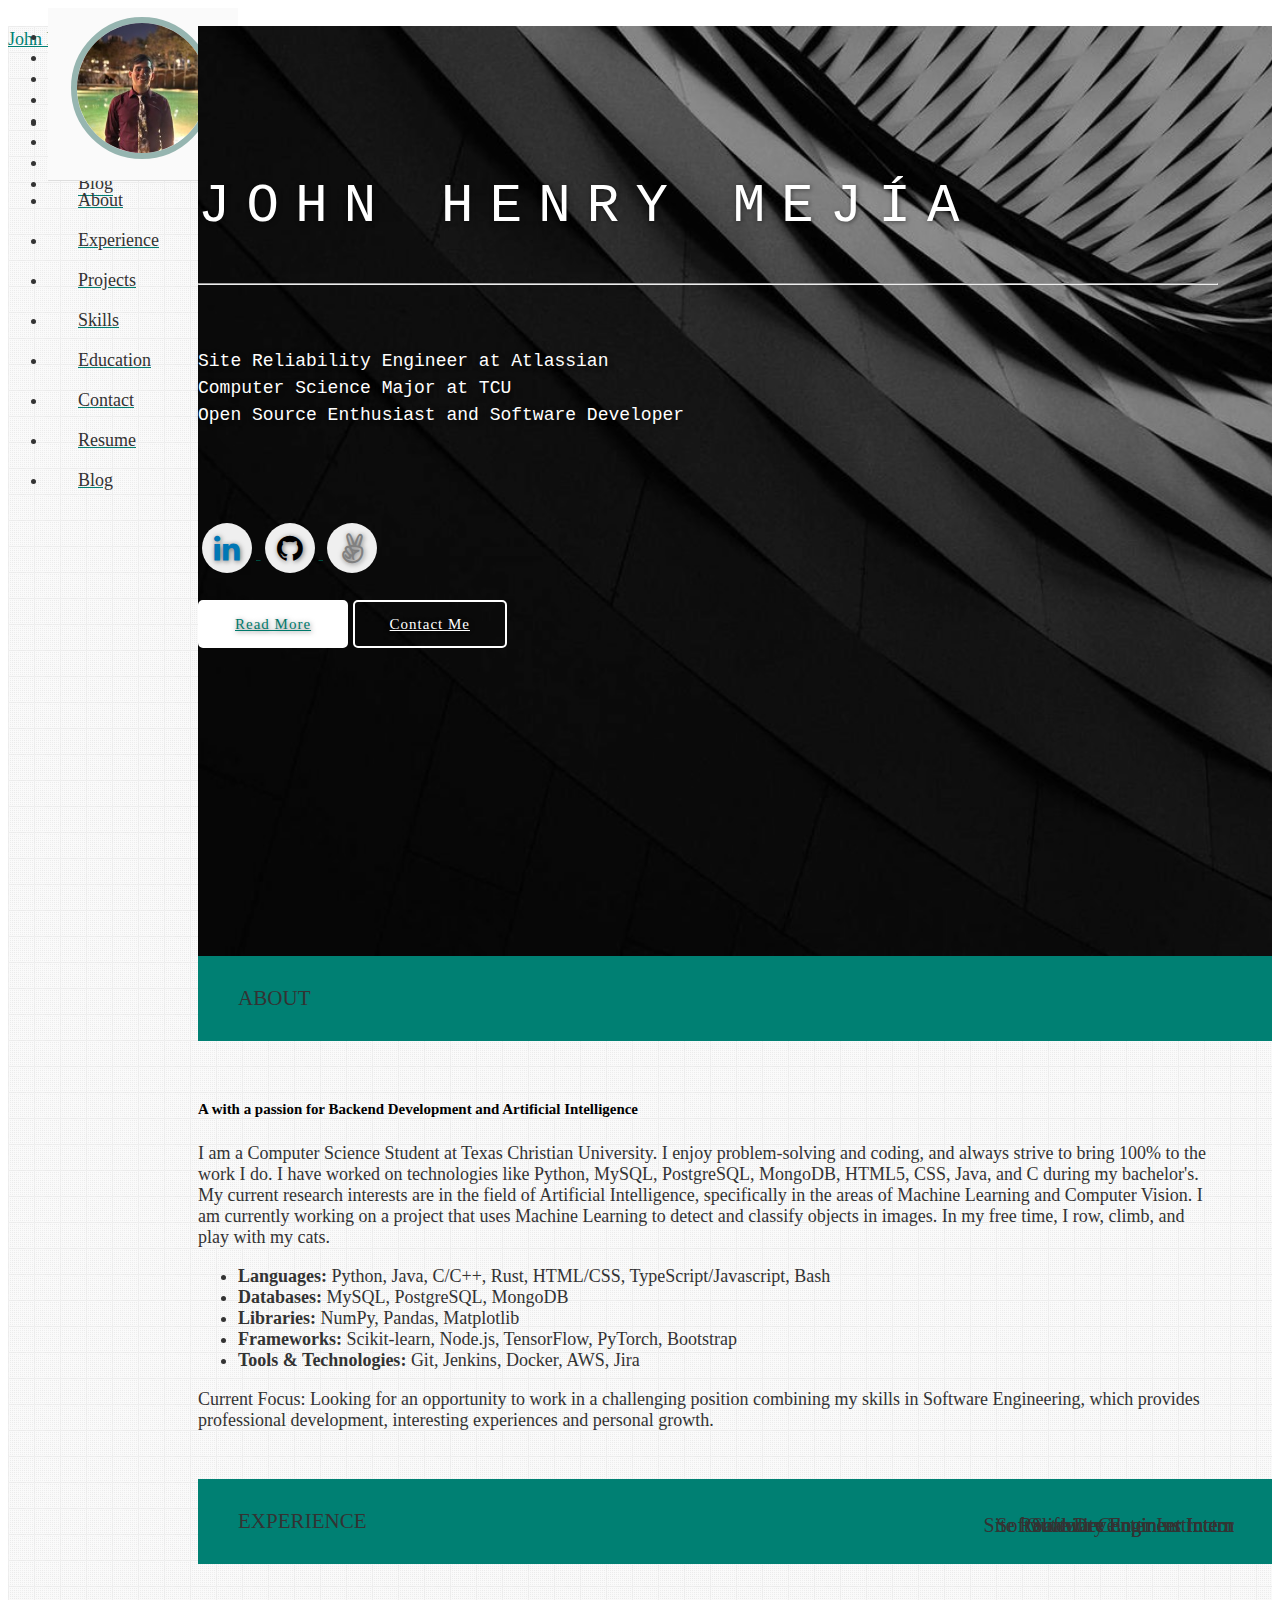
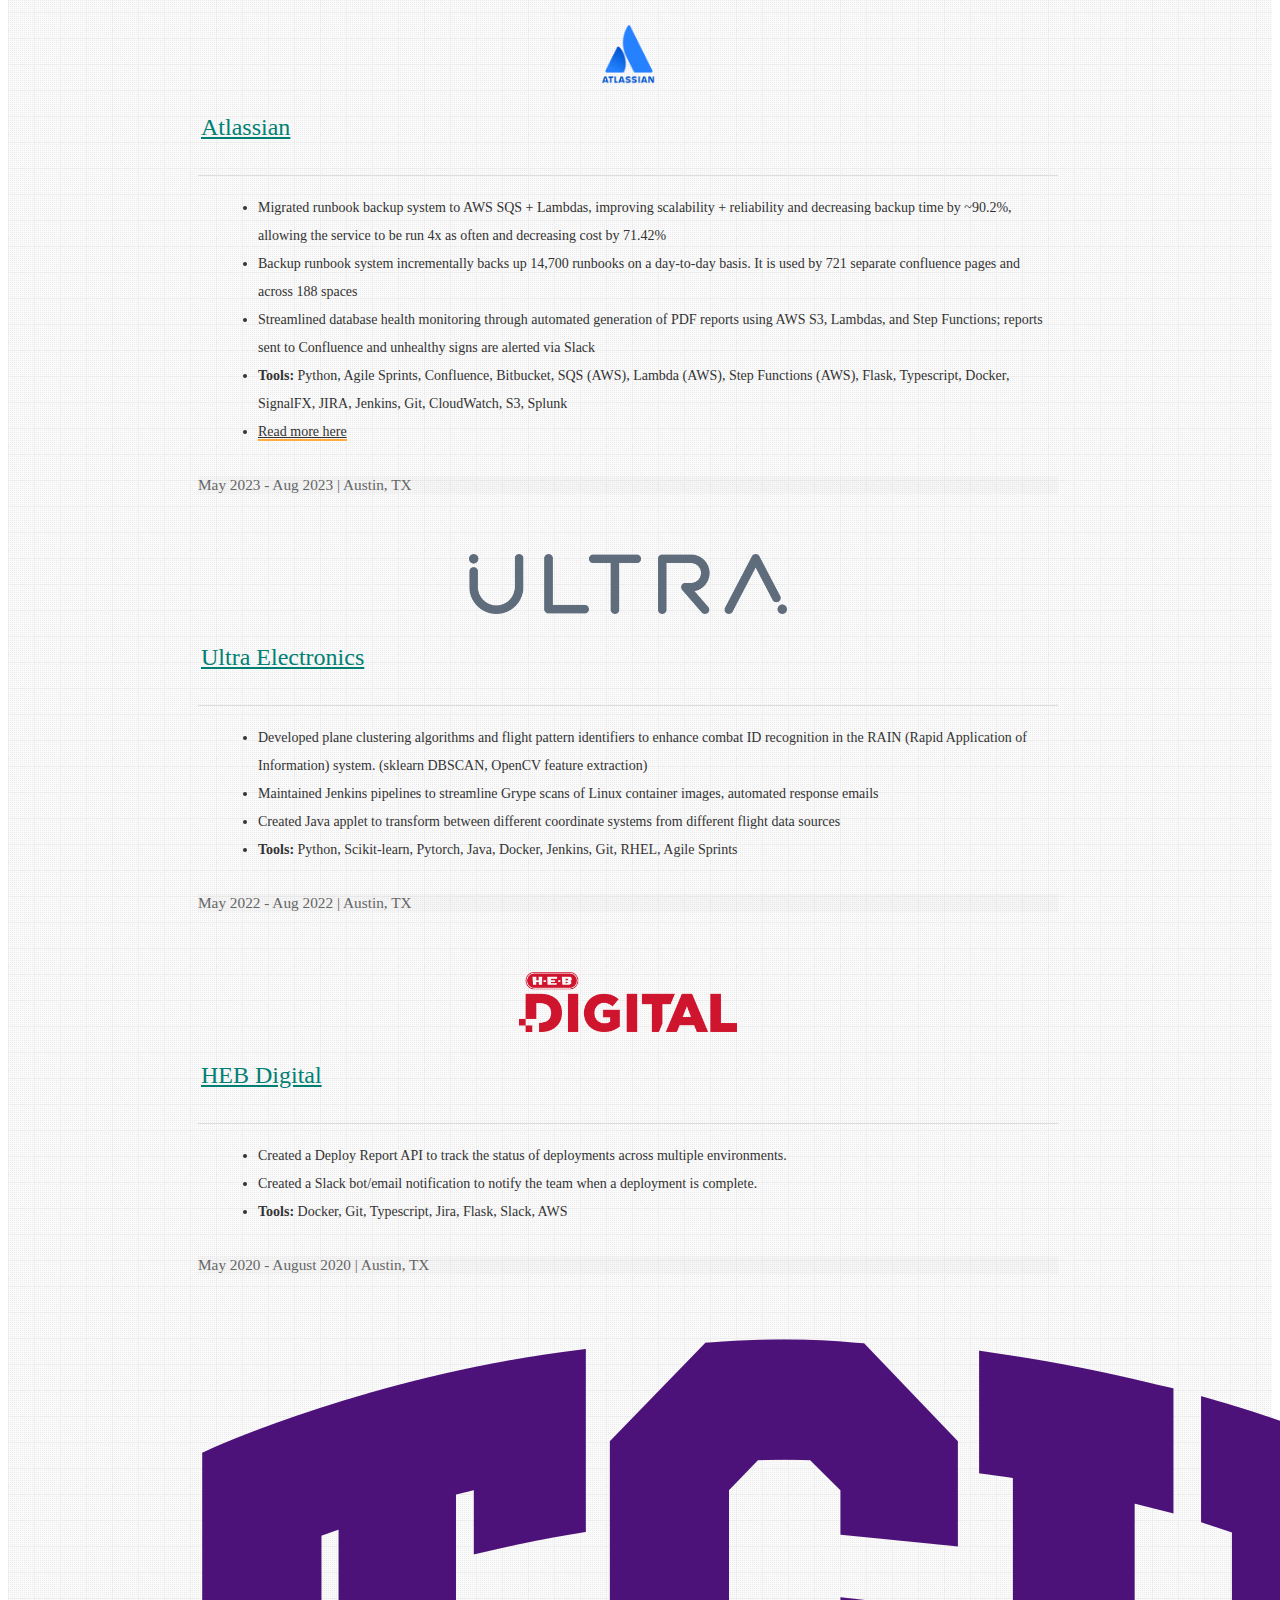
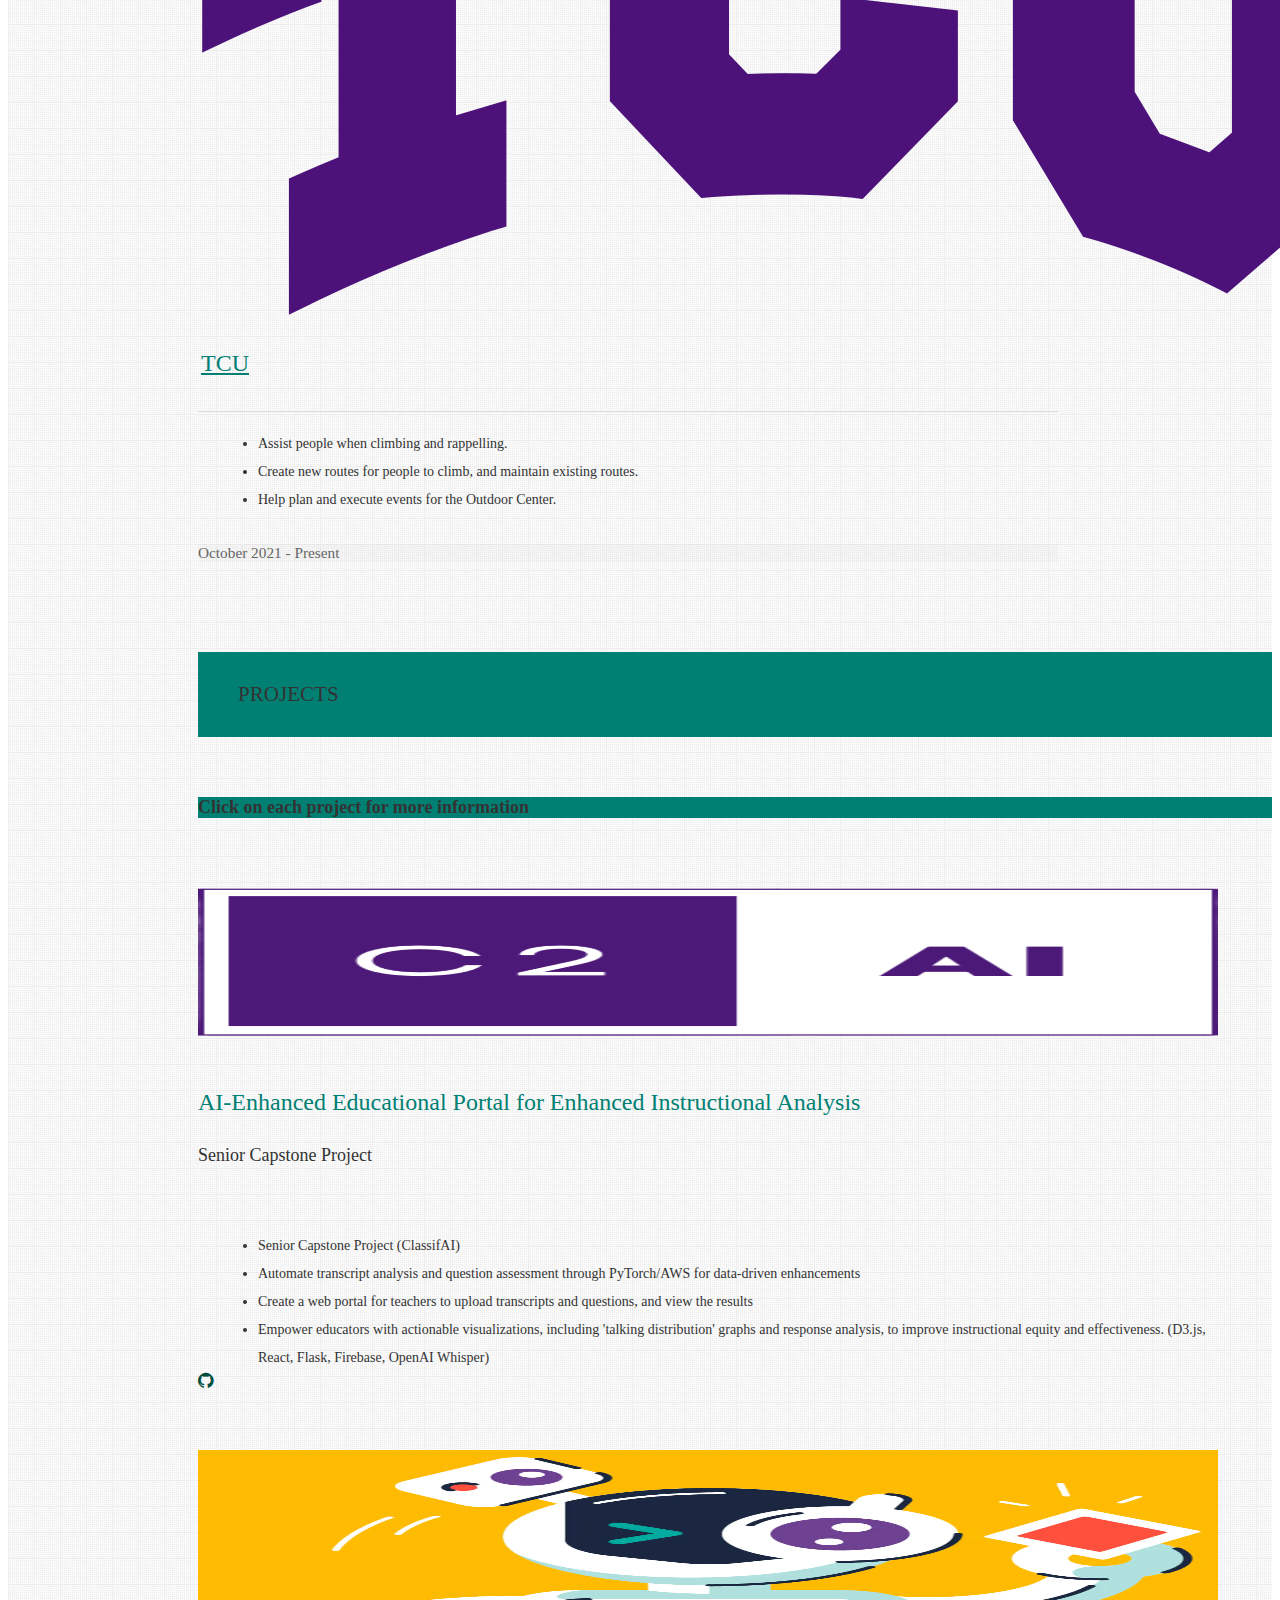
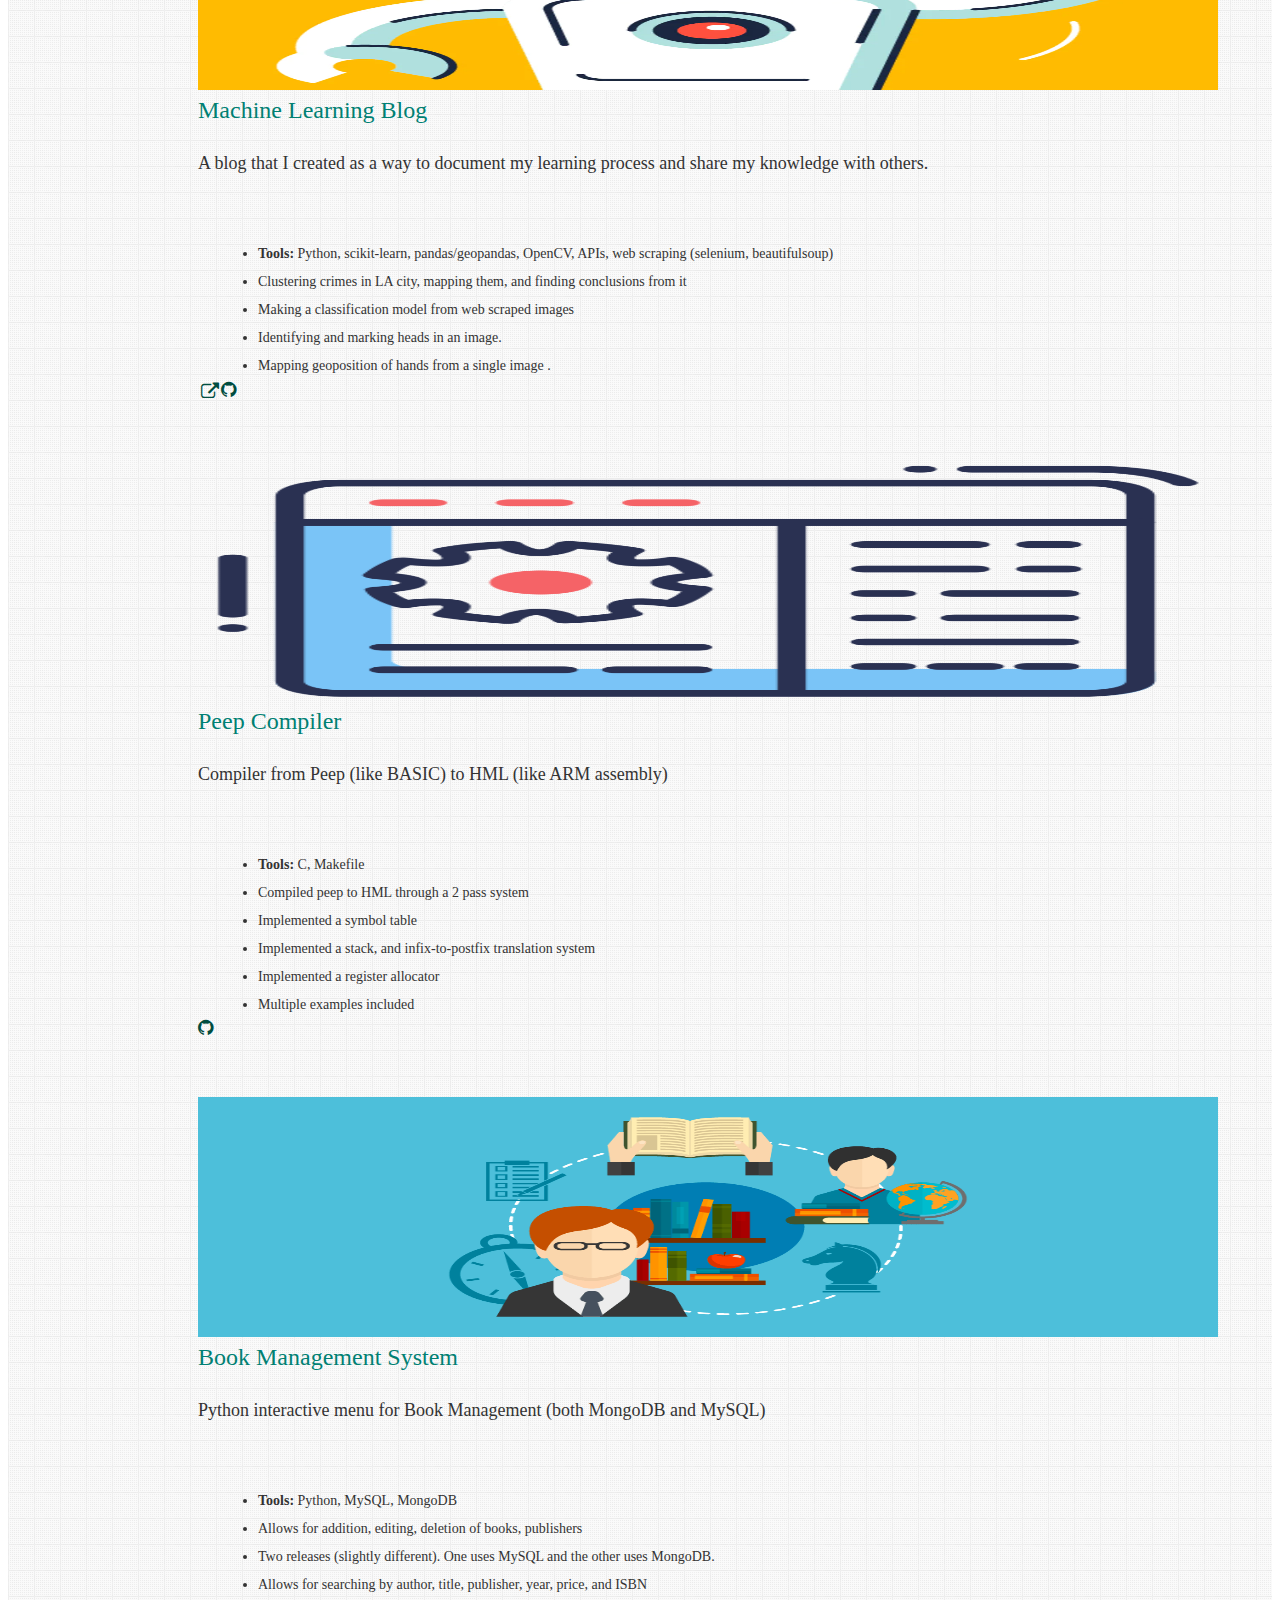
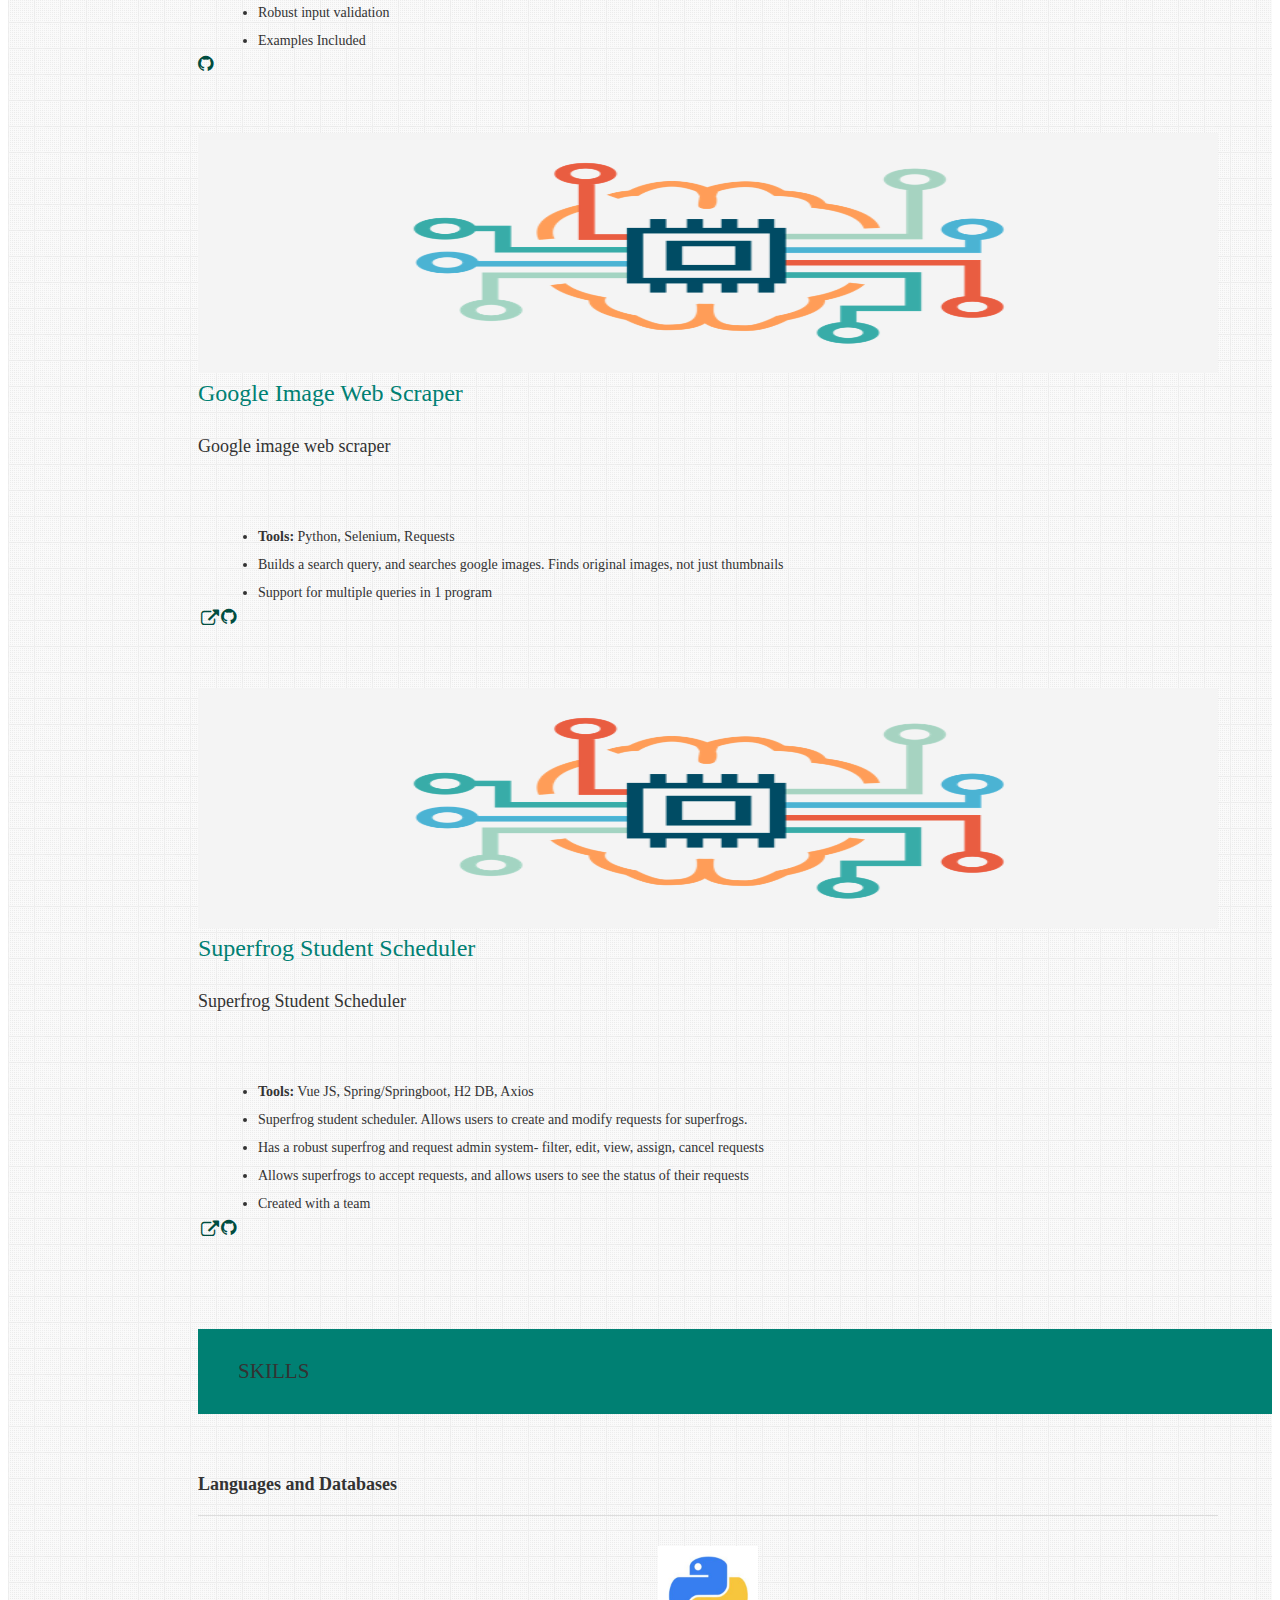
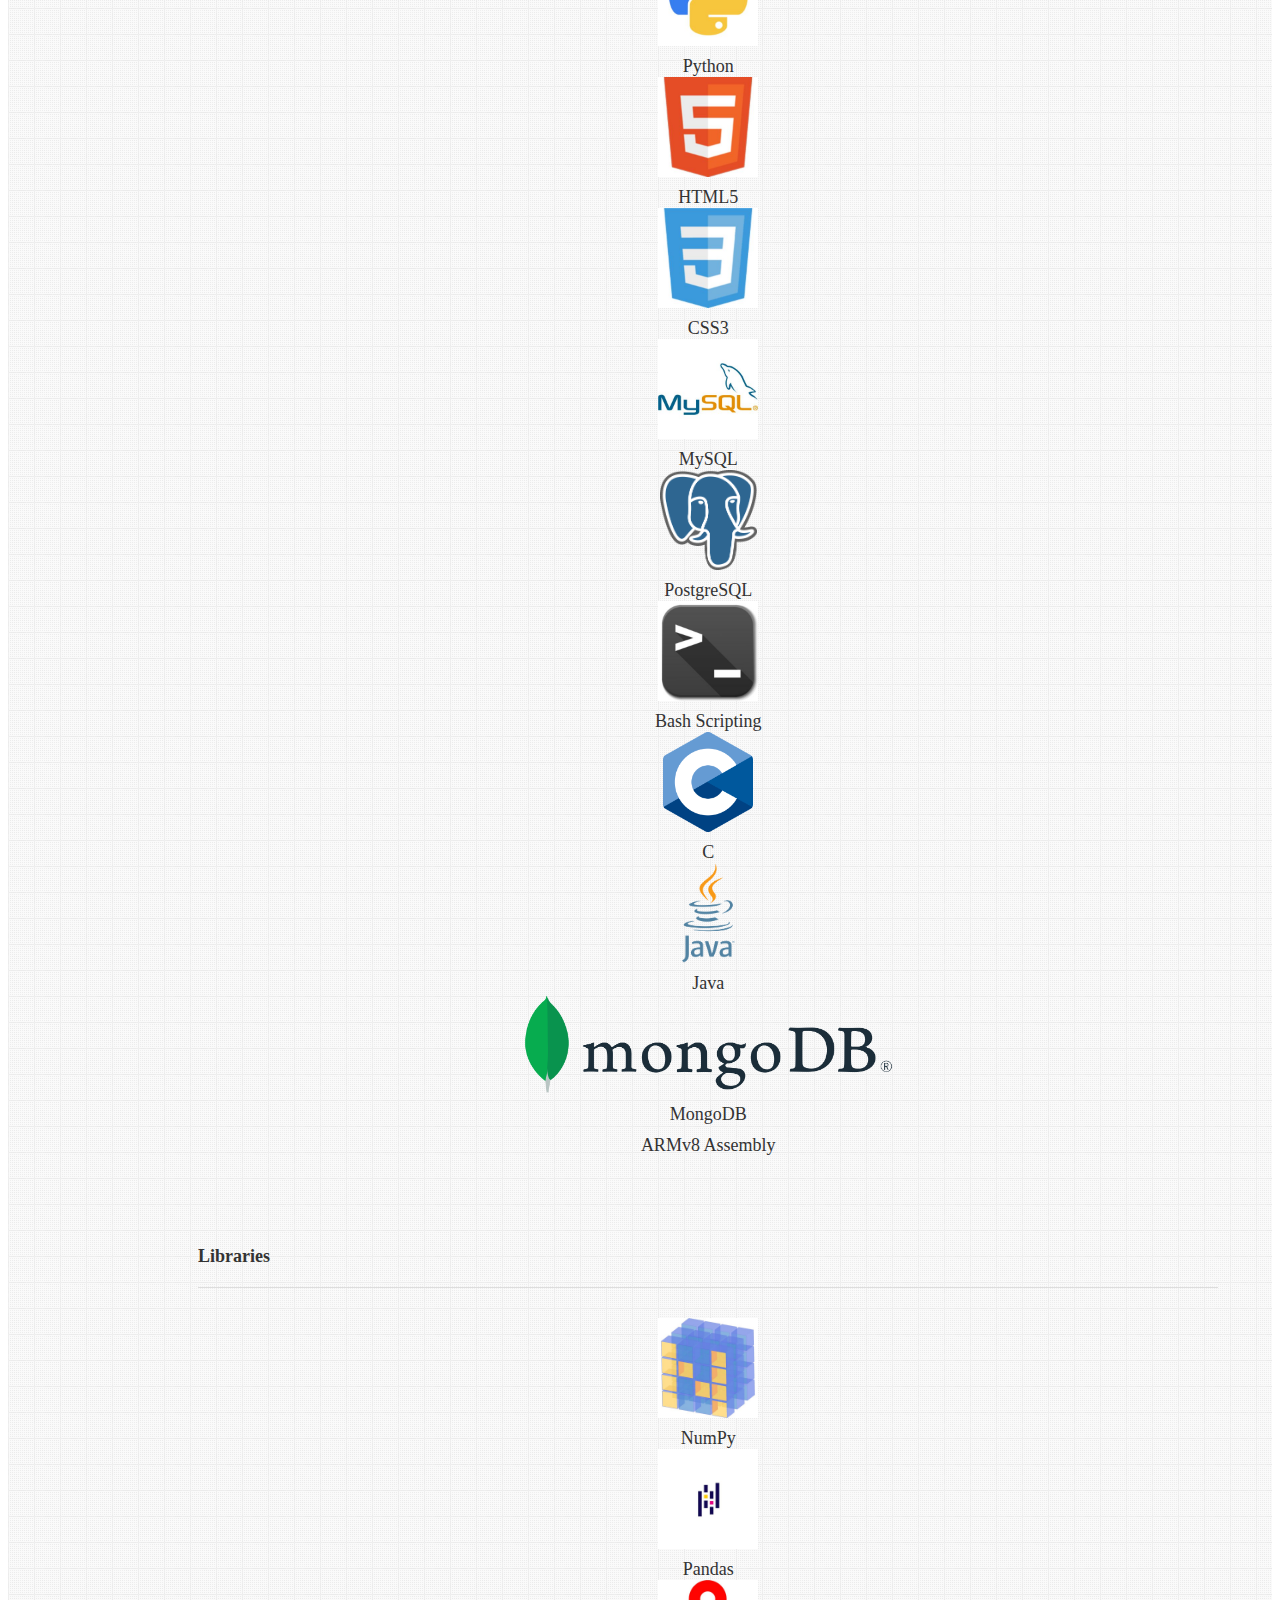
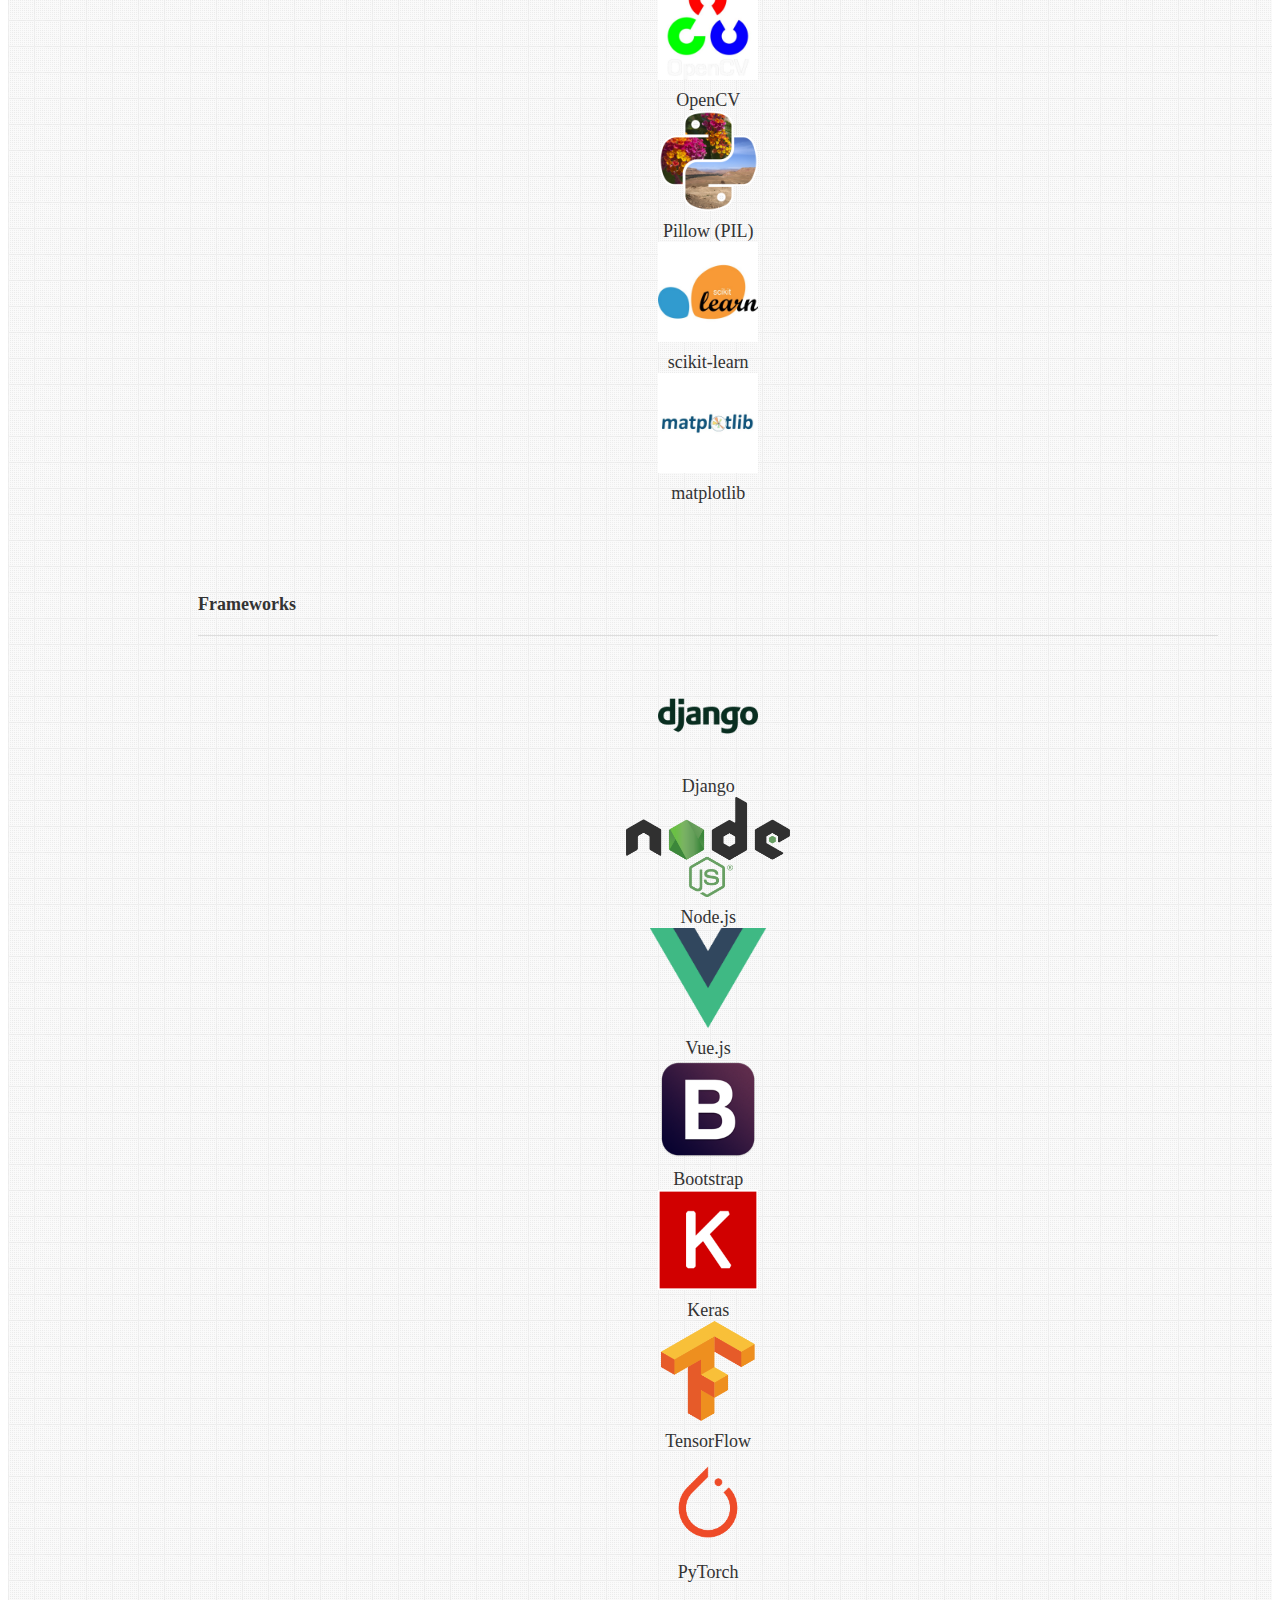
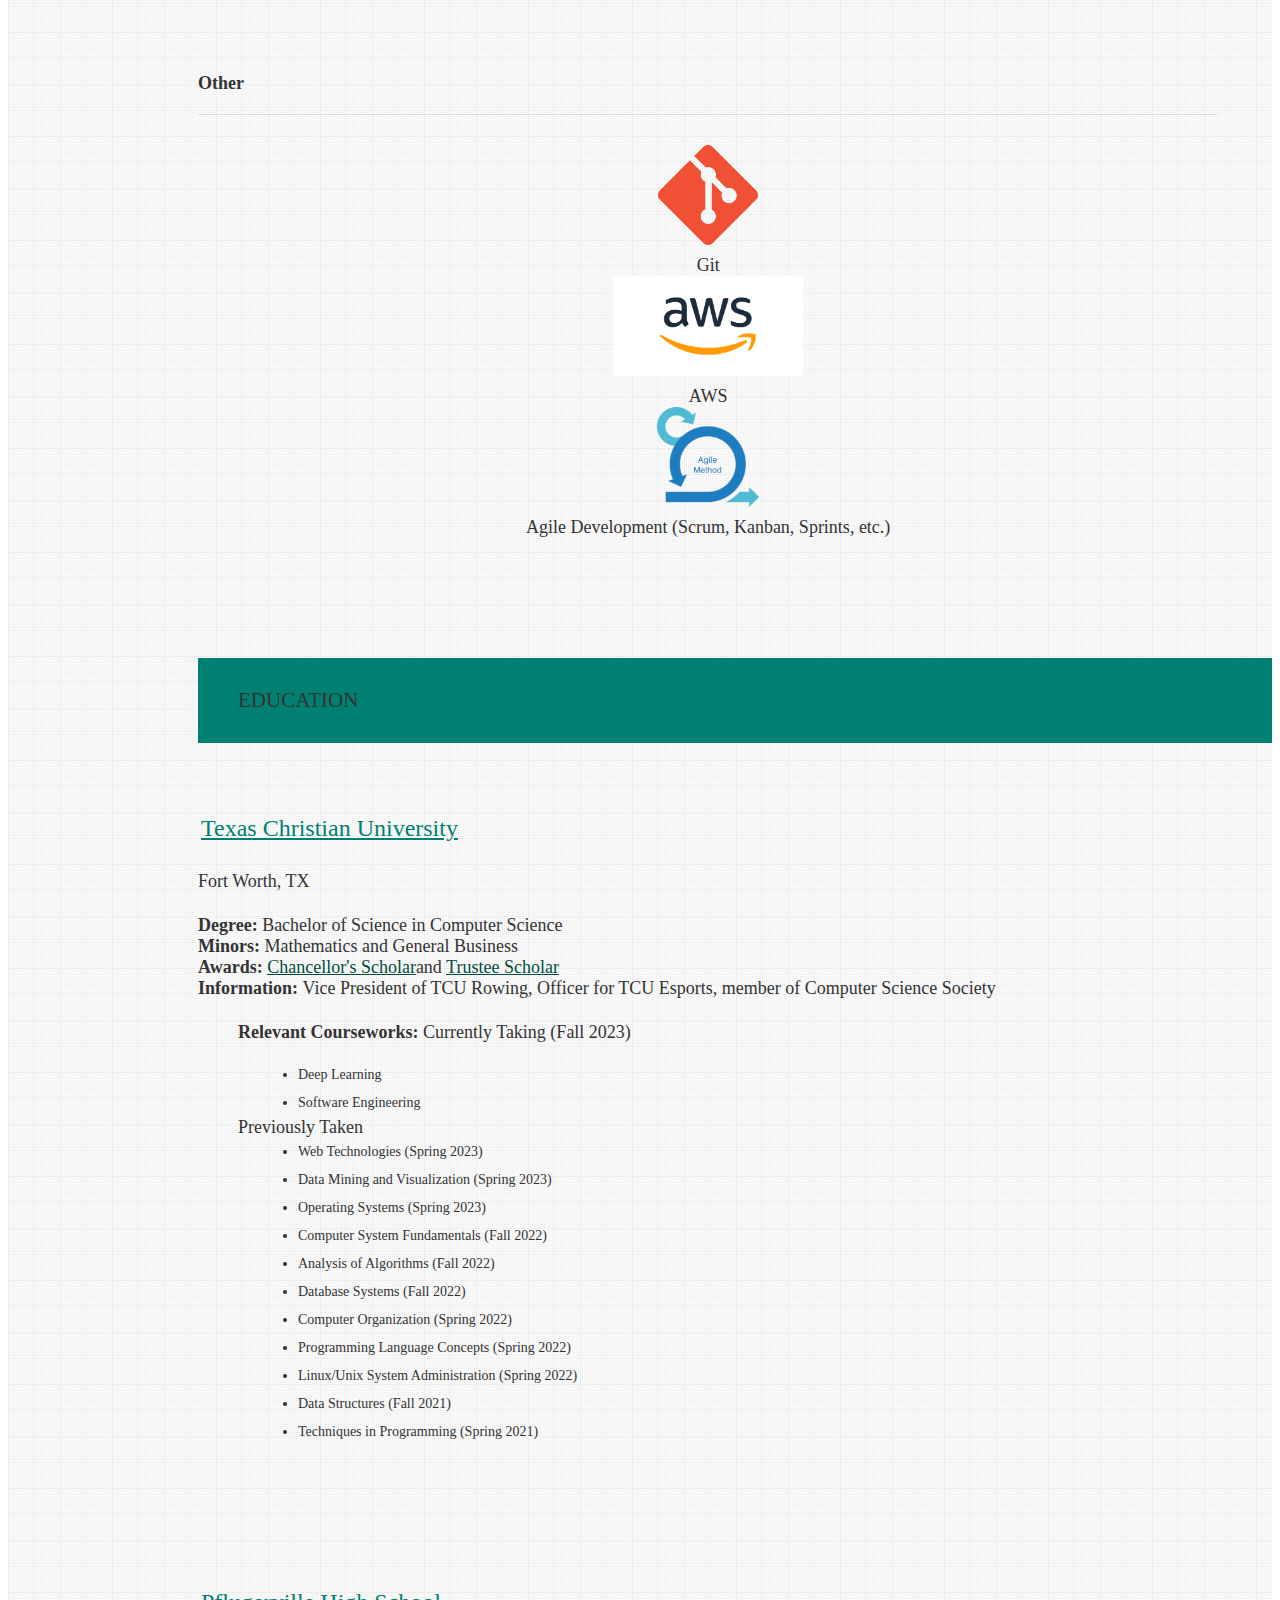
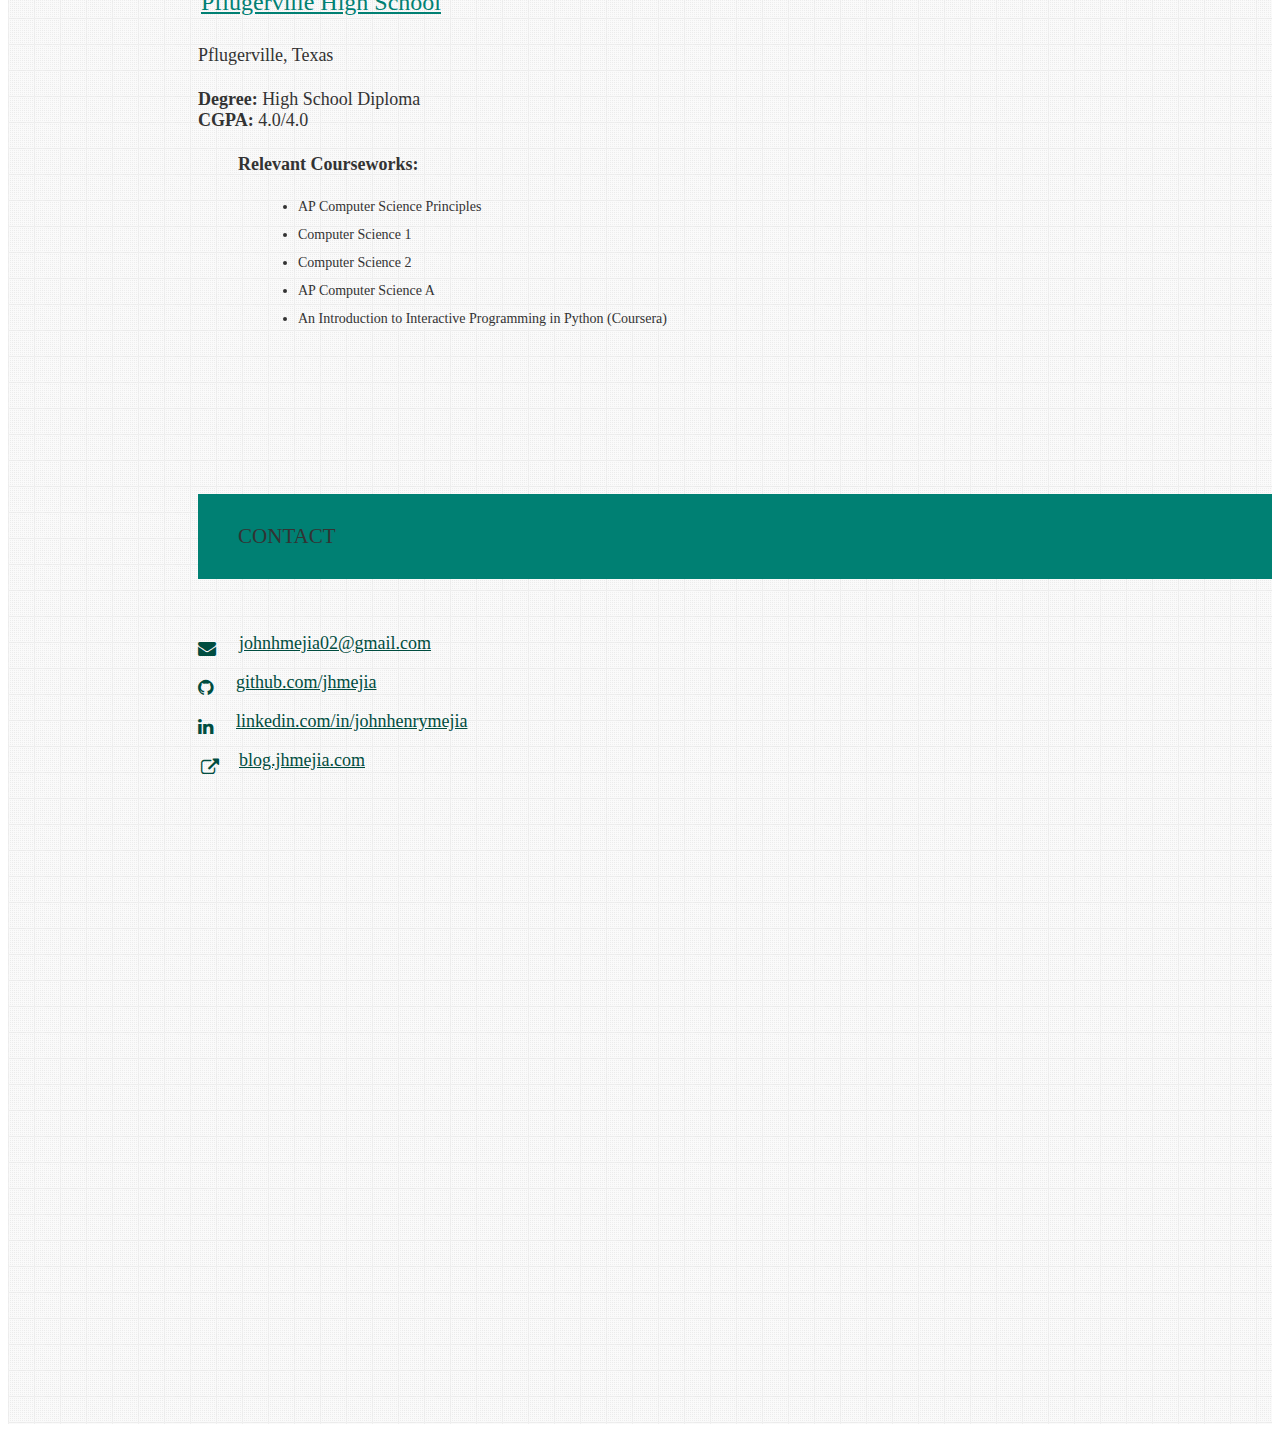
==== commit d6585404: "add classifai" ====
--- a/templates/index.html
+++ b/templates/index.html
@@ -659,7 +659,7 @@
                 <span class="card-title grey-text"><small>Accomplishments</small><i
                     class="mdi-navigation-close right"></i></span>
                 <ul>
-                  <li> Senior Capstone Project</li>
+                  <li> Senior Capstone Project (ClassifAI)</li>
                   <li> Automate transcript analysis and question assessment through PyTorch/AWS for data-driven enhancements</li>
                   <li> Create a web portal for teachers to upload transcripts and questions, and view the results</li>
                   <li>Empower educators with actionable visualizations, including 'talking distribution' graphs and response analysis,
